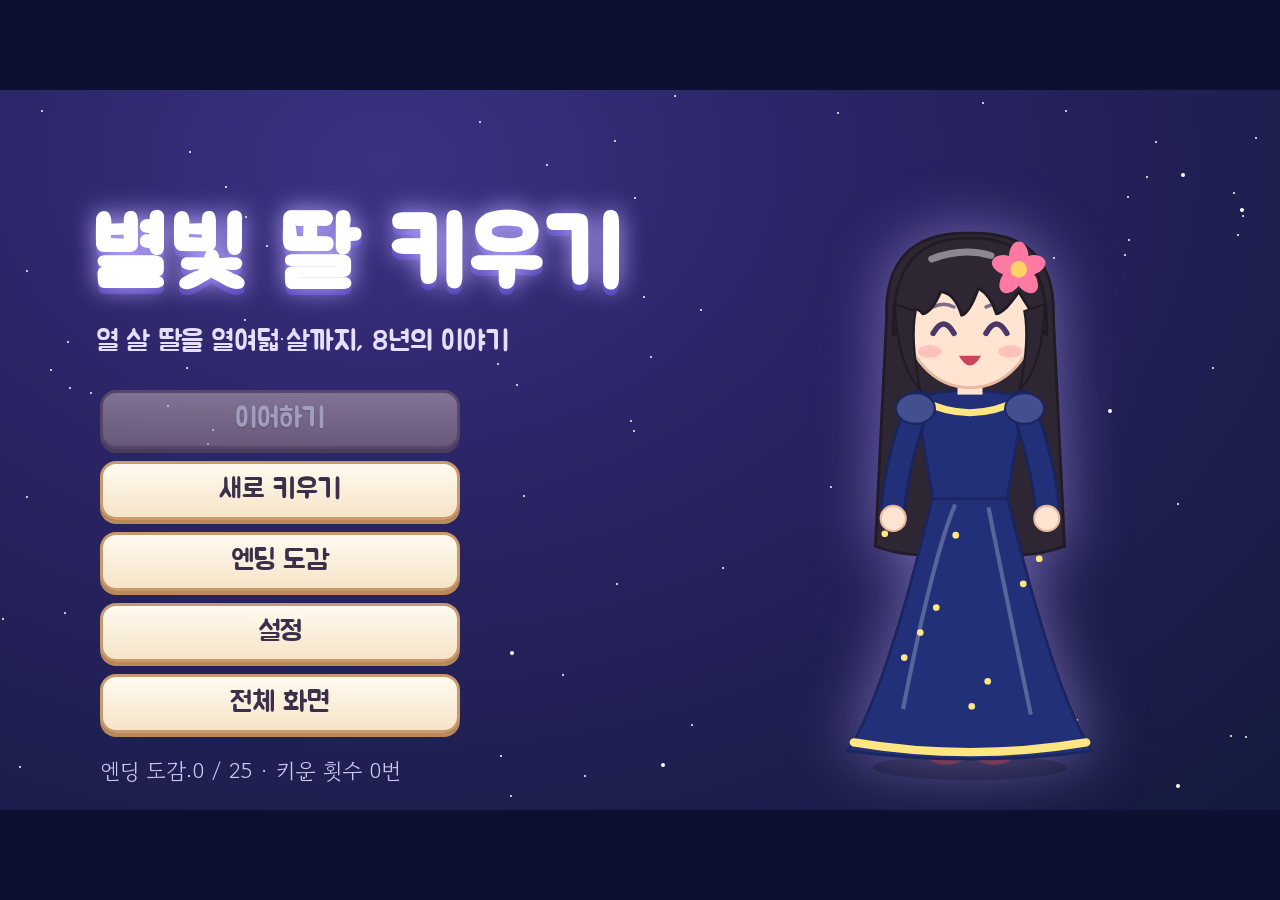
==== star-daughter/star-daughter.html @ 6d877fa3 "Add 별빛 딸 키우기 (daughter-raising sim) work-in-progress build Single-file HTML game assembled from star" ====
<!doctype html><html lang="ko"><head><meta charset="utf-8"><meta name="viewport" content="width=device-width, initial-scale=1">
<title>별빛 딸 키우기</title>
<link rel="preconnect" href="https://fonts.googleapis.com"><link rel="preconnect" href="https://fonts.gstatic.com" crossorigin>
<link href="https://fonts.googleapis.com/css2?family=Gowun+Dodum&family=Jua&display=swap" rel="stylesheet">
<style>
:root {
  --ink: #3b2f4a; --ink2: #6b5d7a; --paper: #fff9ef; --paper2: #f7ead6; --line: #e2cfb2;
  --accent: #e86a92; --accent2: #7a6cf0; --gold: #e0a92e; --good: #2f9e6e; --bad: #d4495b;
  --night1: #141a3d; --night2: #2b2466;
}
* { box-sizing: border-box; }
html, body { margin: 0; height: 100%; overflow: hidden; background: #0d1030; }
body { font-family: 'Gowun Dodum', 'Malgun Gothic', 'Apple SD Gothic Neo', sans-serif; color: var(--ink); user-select: none; -webkit-user-select: none; }
button { font-family: inherit; color: inherit; }
.jua { font-family: 'Jua', 'Gowun Dodum', 'Malgun Gothic', sans-serif; }

#stage { position: absolute; left: 50%; top: 50%; width: 1280px; height: 720px; transform-origin: 0 0; overflow: hidden;
  background: radial-gradient(ellipse at 30% 10%, #3a3384 0%, var(--night2) 35%, var(--night1) 100%); }
#stars { position: absolute; inset: 0; pointer-events: none; }
#stars i { position: absolute; width: 3px; height: 3px; border-radius: 50%; background: #fff; animation: twinkle 3s infinite ease-in-out; }
@keyframes twinkle { 0%,100% { opacity: .25 } 50% { opacity: 1 } }

.screen { position: absolute; inset: 0; display: none; }
.screen.on { display: block; }

.btn { border: 3px solid #c99a6b; background: linear-gradient(#fffaf0, #f6e4c8); border-radius: 16px; padding: 10px 22px; font-size: 24px; cursor: pointer;
  box-shadow: 0 4px 0 #b88a5a; transition: transform .08s, filter .1s; }
.btn:hover { filter: brightness(1.06); transform: translateY(-1px); }
.btn:active { transform: translateY(2px); box-shadow: 0 2px 0 #b88a5a; }
.btn.pri { background: linear-gradient(#ff9fbd, #e86a92); border-color: #c24a72; color: #fff; box-shadow: 0 4px 0 #a83a5f; text-shadow: 0 1px 2px rgba(0,0,0,.25); }
.btn.vio { background: linear-gradient(#a99cff, #7a6cf0); border-color: #5a4cc8; color: #fff; box-shadow: 0 4px 0 #4a3cb0; }
.btn:disabled, .btn.off { filter: grayscale(.8) opacity(.55); cursor: default; transform: none; }
.btn.small { font-size: 20px; padding: 6px 14px; border-radius: 12px; }

/* ---------- 타이틀 ---------- */
#title .logo { position: absolute; left: 90px; top: 110px; color: #fff; }
#title .logo h1 { margin: 0; font-size: 92px; letter-spacing: 4px; text-shadow: 0 0 24px #b9a8ff, 0 6px 0 #4a3cb0; }
#title .logo p { margin: 10px 0 0 6px; font-size: 28px; color: #e6defa; }
#title .menu { position: absolute; left: 100px; top: 300px; display: flex; flex-direction: column; gap: 12px; width: 360px; }
#title .menu .btn { font-size: 28px; padding: 9px 24px; }
#title .info { position: absolute; left: 100px; bottom: 24px; color: #cfc6f0; font-size: 22px; }
#title .pic { position: absolute; right: 90px; top: 50px; width: 440px; height: 640px; }
#title .pic svg { width: 100%; height: 100%; filter: drop-shadow(0 0 30px rgba(190,170,255,.5)); }

/* ---------- 새로 시작 ---------- */
#setup .panel { position: absolute; left: 70px; top: 50px; width: 720px; height: 620px; background: var(--paper); border: 4px solid var(--line); border-radius: 26px; padding: 30px 40px; }
#setup h2 { margin: 0 0 16px; font-size: 40px; }
#setup .lbl { font-size: 26px; margin: 18px 0 10px; }
#nameInput { font-family: inherit; font-size: 34px; padding: 10px 18px; width: 340px; border: 3px solid #c99a6b; border-radius: 14px; background: #fff; color: var(--ink); outline: none; }
#nameInput:focus { border-color: var(--accent); }
.chips { display: flex; flex-wrap: wrap; gap: 10px; }
.chip { font-size: 22px; padding: 6px 16px; border-radius: 999px; border: 2px solid #d8c09c; background: #fff; cursor: pointer; }
.chip:hover { background: #fff1e0; }
.swatch { width: 62px; height: 62px; border-radius: 50%; border: 4px solid #fff; box-shadow: 0 0 0 3px #d8c09c; cursor: pointer; }
.swatch.on { box-shadow: 0 0 0 5px var(--accent); }
#setup .preview { position: absolute; right: 80px; top: 60px; width: 380px; height: 560px; border-radius: 26px; overflow: hidden; border: 4px solid var(--line); background: #fdf1dc; }
#setup .preview > div { position: absolute; inset: 0; }
#setup .preview svg { width: 100%; height: 100%; }
#setup .bonus { font-size: 21px; color: var(--accent2); margin-top: 14px; min-height: 28px; }
#setup .go { position: absolute; left: 40px; bottom: 30px; display: flex; gap: 14px; }

/* ---------- 메인 ---------- */
#hud { position: absolute; left: 0; top: 0; right: 0; height: 66px; display: flex; align-items: center; gap: 16px; padding: 0 18px; color: #fff; }
#hud .date { font-size: 32px; text-shadow: 0 2px 0 rgba(0,0,0,.3); min-width: 330px; }
#hud .gold { font-size: 30px; background: rgba(255,255,255,.12); padding: 4px 18px; border-radius: 999px; min-width: 190px; text-align: center; }
#hud .sp { flex: 1; }
#hud .btn { font-size: 21px; padding: 6px 14px; }

.card { position: absolute; background: var(--paper); border: 4px solid var(--line); border-radius: 22px; }
#pcard { left: 14px; top: 76px; width: 384px; height: 630px; overflow: hidden; padding: 0; }
#pcard .room, #pcard .girl { position: absolute; left: 0; top: 0; width: 376px; height: 446px; }
#pcard .room svg, #pcard .girl svg { width: 100%; height: 100%; }
#pcard .girl { transition: transform .3s; }
#pcard .girl.bounce { animation: bounce .5s; }
@keyframes bounce { 0%,100% { transform: translateY(0) } 40% { transform: translateY(-14px) } }
#bubble { position: absolute; left: 14px; top: 12px; max-width: 250px; background: #fff; border: 3px solid #d8c09c; border-radius: 18px; padding: 8px 14px; font-size: 20px; line-height: 1.35; box-shadow: 0 3px 0 rgba(0,0,0,.08); }
#bubble:empty { display: none; }
#pinfo { position: absolute; left: 0; right: 0; top: 446px; bottom: 0; padding: 8px 18px; background: var(--paper); border-top: 3px solid var(--line); }
#pinfo .nm { font-size: 30px; }
#pinfo .ttl { font-size: 18px; color: var(--accent2); margin-left: 8px; }
.meter { display: flex; align-items: center; gap: 10px; margin-top: 8px; font-size: 21px; }
.meter b { width: 82px; font-weight: normal; }
.meter .bar { flex: 1; height: 20px; background: #eadcc6; border-radius: 10px; overflow: hidden; }
.meter .bar i { display: block; height: 100%; border-radius: 10px; transition: width .5s; }
.meter span { width: 48px; text-align: right; }

#stats { left: 410px; top: 76px; width: 370px; height: 470px; padding: 12px 16px; }
.srow { display: flex; align-items: center; height: 43px; gap: 8px; font-size: 22px; border-radius: 10px; padding: 0 4px; transition: background .3s; }
.srow b { width: 50px; font-weight: normal; }
.srow .arrow { width: 26px; text-align: center; font-size: 18px; }
.srow .bar { flex: 1; height: 18px; background: #eadcc6; border-radius: 9px; overflow: hidden; }
.srow .bar i { display: block; height: 100%; border-radius: 9px; transition: width .6s; }
.srow span { width: 46px; text-align: right; font-variant-numeric: tabular-nums; }
.srow.flash { background: #fff1b8; }
.up { color: var(--good); } .down { color: var(--bad); }

#acts { left: 792px; top: 76px; width: 476px; height: 470px; padding: 8px; display: grid; grid-template-columns: repeat(2, minmax(0, 1fr)); grid-auto-rows: 61px; gap: 4px 6px; }
.act { position: relative; display: flex; align-items: center; gap: 8px; border-radius: 14px; border: 3px solid transparent; padding: 2px 10px; cursor: pointer; text-align: left; font-size: 22px; }
.act.lesson { background: #eef0ff; border-color: #c9cdf5; }
.act.job { background: #eaf7ee; border-color: #b9e0c5; }
.act.rest, .act.travel { background: #fff0f3; border-color: #f2c4d0; }
.act:hover { filter: brightness(1.04); border-color: var(--accent); }
.act .ic { font-size: 30px; width: 38px; text-align: center; line-height: 1; display: flex; flex-direction: column; align-items: center; }
.act .tx { flex: 1; line-height: 1.15; min-width: 0; }
.act .r1 { display: flex; justify-content: space-between; align-items: baseline; white-space: nowrap; font-size: 21px; }
.act .tx small { display: block; font-size: 16px; color: var(--ink2); white-space: nowrap; overflow: hidden; }
.act .lv { font-size: 10px; color: #c99a2e; letter-spacing: -1px; margin-top: 3px; }
.act .money { font-size: 17px; }
.act.dis { filter: grayscale(.9) opacity(.5); cursor: default; }

#sched { left: 410px; top: 556px; width: 858px; height: 150px; padding: 8px 10px; display: flex; gap: 10px; align-items: stretch; }
.slot { width: 160px; border: 3px dashed #d8c09c; border-radius: 16px; display: flex; flex-direction: column; align-items: center; justify-content: center; cursor: pointer; background: #fffdf8; position: relative; }
.slot .when { position: absolute; top: 4px; left: 10px; font-size: 18px; color: var(--ink2); }
.slot .ic { font-size: 42px; margin-top: 12px; }
.slot .nm { font-size: 22px; }
.slot.filled { border-style: solid; border-color: var(--accent); background: #fff3f7; }
.slot.empty .nm { color: #b8a58a; font-size: 19px; }
.slot.next { box-shadow: 0 0 0 3px #ffd2e0 inset; }
#sched .side { flex: 1; display: flex; flex-direction: column; gap: 6px; justify-content: center; }
#sched .side .sum { font-size: 19px; color: var(--ink2); text-align: center; }
#repeatBtn { font-size: 18px; padding: 3px 10px; box-shadow: 0 3px 0 #b88a5a; }
#startBtn { font-size: 27px; padding: 7px 10px; }

/* 진행 화면 */
#run { position: absolute; left: 410px; top: 76px; width: 858px; height: 630px; display: none; background: var(--paper); border: 4px solid var(--line); border-radius: 22px; overflow: hidden; }
#run.on { display: block; }
#run .head { height: 70px; display: flex; align-items: center; gap: 14px; padding: 0 22px; font-size: 30px; background: var(--paper2); border-bottom: 3px solid var(--line); }
#run .head .steps { margin-left: auto; display: flex; gap: 8px; }
#run .head .steps i { width: 22px; height: 22px; border-radius: 50%; background: #e2d2b8; display: block; }
#run .head .steps i.on { background: var(--accent); }
#run .head .steps i.done { background: var(--good); }
#run .scene { position: absolute; left: 0; right: 0; top: 70px; height: 300px; display: flex; align-items: center; justify-content: center; }
#run .big { font-size: 150px; animation: work 0.9s infinite ease-in-out; }
@keyframes work { 0%,100% { transform: rotate(-8deg) translateY(0) } 50% { transform: rotate(8deg) translateY(-12px) } }
#run .days { position: absolute; left: 0; right: 0; top: 370px; display: flex; justify-content: center; gap: 10px; }
#run .days i { width: 30px; height: 30px; border-radius: 8px; background: #eadcc6; display: block; transition: background .15s, transform .15s; }
#run .days i.on { background: #f5b13d; transform: scale(1.1); }
#run .line { position: absolute; left: 0; right: 0; top: 418px; text-align: center; font-size: 28px; min-height: 40px; }
#run .result { position: absolute; left: 0; right: 0; top: 466px; text-align: center; }
#run .result .kind { font-size: 44px; display: inline-block; }
#run .result .kind.great { color: #e0702e; animation: pop .4s; }
#run .result .kind.ok { color: var(--good); animation: pop .4s; }
#run .result .kind.fail { color: var(--bad); animation: pop .4s; }
#run .result .kind.sick { color: #7a6cf0; animation: pop .4s; }
@keyframes pop { 0% { transform: scale(.4) } 70% { transform: scale(1.15) } 100% { transform: scale(1) } }
.chgs { display: flex; flex-wrap: wrap; justify-content: center; gap: 8px; margin-top: 8px; }
.chg { font-size: 22px; padding: 3px 12px; border-radius: 999px; background: #fff; border: 2px solid #e2d2b8; }
.chg.up { border-color: #9fd8b9; } .chg.down { border-color: #f0b0b8; }
#run .skip { position: absolute; right: 16px; bottom: 10px; font-size: 17px; color: var(--ink2); }
#run .summary { position: absolute; inset: 70px 0 0 0; background: var(--paper); display: none; flex-direction: column; align-items: center; justify-content: center; gap: 12px; font-size: 28px; }
#run .summary.on { display: flex; }

/* ---------- 모달 ---------- */
#modalWrap { position: absolute; inset: 0; background: rgba(10,8,30,.55); display: none; align-items: center; justify-content: center; z-index: 50; }
#modalWrap.on { display: flex; }
.modal { background: var(--paper); border: 5px solid var(--line); border-radius: 26px; padding: 22px 34px; min-width: 560px; max-width: 1180px; max-height: 690px; box-shadow: 0 16px 50px rgba(0,0,0,.45); position: relative; animation: mIn .22s; }
@keyframes mIn { from { transform: scale(.9); opacity: 0 } to { transform: scale(1); opacity: 1 } }
.modal h3 { margin: 0 0 12px; font-size: 36px; display: flex; align-items: center; gap: 12px; }
.modal h3 .ic { font-size: 50px; }
.modal p { font-size: 26px; line-height: 1.5; margin: 8px 0; }
.modal .btns { display: flex; flex-wrap: wrap; gap: 12px; margin-top: 18px; justify-content: center; }
.modal .btns .btn { min-width: 170px; }
.modal .x { position: absolute; right: 16px; top: 12px; }

/* 생일 선물 */
.gifts { display: grid; grid-template-columns: repeat(4, 1fr); gap: 14px; margin-top: 12px; }
.gift { border: 3px solid #e2d2b8; border-radius: 18px; background: #fff; padding: 12px; text-align: center; cursor: pointer; font-size: 22px; }
.gift:hover { border-color: var(--accent); background: #fff3f7; }
.gift .ic { font-size: 56px; display: block; }
.gift small { display: block; color: var(--ink2); font-size: 18px; margin-top: 4px; }

/* 옷가게 */
.shop { display: grid; grid-template-columns: repeat(4, 220px); gap: 12px; }
.ocard { border: 3px solid #e2d2b8; border-radius: 18px; background: #fff; cursor: pointer; position: relative; overflow: hidden; height: 232px; }
.ocard:hover { border-color: #f0a0bc; }
.ocard.sel { border-color: var(--accent); box-shadow: 0 0 0 3px #ffd2e0; }
.ocard .pv { height: 152px; background: #fdf1dc; }
.ocard .pv svg { width: 100%; height: 100%; }
.ocard .nm { font-size: 21px; text-align: center; margin-top: 4px; }
.ocard .pr { font-size: 19px; text-align: center; color: var(--gold); }
.ocard .tag { position: absolute; left: 8px; top: 8px; font-size: 16px; background: var(--good); color: #fff; padding: 2px 10px; border-radius: 999px; }
.ocard .tag.wear { background: var(--accent); }
.shopinfo { display: flex; align-items: center; gap: 16px; margin-top: 14px; font-size: 23px; min-height: 60px; }
.shopinfo .d { flex: 1; }

/* 도감 */
.codex { display: grid; grid-template-columns: repeat(5, 208px); gap: 8px; }
.ecard { border: 3px solid #e2d2b8; border-radius: 14px; background: #fff; padding: 6px 10px; height: 82px; display: flex; align-items: center; gap: 8px; cursor: default; position: relative; }
.ecard .ic { font-size: 34px; }
.ecard .nm { font-size: 20px; line-height: 1.15; }
.ecard.lock { background: #f1ebe2; }
.ecard.lock .ic { filter: grayscale(1) opacity(.45); }
.ecard.got { border-color: #f0a0bc; background: #fff6f9; }
.ecard .pg { position: absolute; left: 10px; right: 10px; bottom: 5px; height: 6px; background: #eadcc6; border-radius: 3px; overflow: hidden; }
.ecard .pg i { display: block; height: 100%; background: var(--accent2); }
.ecard:hover { border-color: var(--accent2); }
.cinfo { margin-top: 12px; font-size: 22px; min-height: 66px; background: #fff; border-radius: 14px; padding: 10px 16px; border: 2px dashed #e2d2b8; }

/* 설정 */
.setrow { display: flex; align-items: center; gap: 12px; font-size: 25px; margin: 12px 0; }
.setrow b { width: 150px; font-weight: normal; }
.seg { display: flex; gap: 6px; }
.seg .btn { font-size: 21px; padding: 6px 16px; }
.seg .btn.on { background: linear-gradient(#ff9fbd, #e86a92); color: #fff; border-color: #c24a72; }

/* 축제 */
.fest { display: grid; grid-template-columns: repeat(4, 240px); gap: 14px; margin-top: 8px; }
.fcard { border: 3px solid #e2d2b8; border-radius: 18px; background: #fff; padding: 14px; text-align: center; cursor: pointer; }
.fcard:hover { border-color: var(--accent); background: #fff3f7; }
.fcard .ic { font-size: 60px; }
.fcard .nm { font-size: 26px; }
.fcard small { display: block; font-size: 18px; color: var(--ink2); }
.fcard .chance { font-size: 21px; margin-top: 6px; }
.match { width: 900px; }
.vs { display: flex; align-items: center; gap: 18px; margin: 18px 0; font-size: 26px; }
.vs .who { width: 250px; }
.vs .bar { flex: 1; height: 34px; background: #eadcc6; border-radius: 17px; overflow: hidden; }
.vs .bar i { display: block; height: 100%; width: 0; border-radius: 17px; transition: width 1.4s ease-out; }
.vs .sc { width: 70px; text-align: right; font-variant-numeric: tabular-nums; }
.rlabel { font-size: 32px; text-align: center; }
.rres { font-size: 40px; text-align: center; min-height: 54px; }

/* 엔딩 */
#ending { z-index: 40; }
#ending .bgc { position: absolute; inset: 0; transition: background 1s; }
#ending .pic { position: absolute; left: 70px; top: 40px; width: 430px; height: 640px; opacity: 0; transition: opacity 1.2s; }
#ending .pic svg { width: 100%; height: 100%; filter: drop-shadow(0 0 28px rgba(255,240,200,.45)); }
#ending .txt { position: absolute; left: 540px; top: 60px; width: 680px; color: #fff; opacity: 0; transition: opacity 1.2s; }
#ending .txt .no { font-size: 24px; color: #ffe2a8; }
#ending .txt h2 { margin: 6px 0 18px; font-size: 64px; text-shadow: 0 4px 0 rgba(0,0,0,.25); }
#ending .txt p { font-size: 27px; line-height: 1.6; }
#ending .txt .new { display: inline-block; background: #ffcf4a; color: #5a3a00; font-size: 22px; padding: 2px 14px; border-radius: 999px; margin-left: 12px; vertical-align: middle; }
#ending .final { display: grid; grid-template-columns: repeat(5, 1fr); gap: 6px 14px; font-size: 20px; margin-top: 14px; background: rgba(255,255,255,.12); padding: 12px 16px; border-radius: 16px; }
#ending .btn:not(.pri) { color: var(--ink); }
#ending .btns { display: flex; gap: 12px; margin-top: 22px; flex-wrap: wrap; }
#ending .intro { position: absolute; inset: 0; display: flex; align-items: center; justify-content: center; color: #fff; font-size: 40px; text-align: center; line-height: 1.7; transition: opacity 1s; }

#toast { position: absolute; left: 50%; top: 84px; transform: translateX(-50%); background: rgba(40,30,70,.92); color: #fff; font-size: 24px; padding: 10px 26px; border-radius: 999px; z-index: 80; opacity: 0; transition: opacity .3s; pointer-events: none; }
#toast.on { opacity: 1; }
</style></head><body>
<div id="stage">
  <div id="stars"></div>

  <!-- 타이틀 -->
  <section id="title" class="screen">
    <div class="logo jua"><h1>별빛 딸 키우기</h1><p>열 살 딸을 열여덟 살까지, 8년의 이야기</p></div>
    <div class="menu">
      <button class="btn pri jua" id="tContinue">이어하기</button>
      <button class="btn jua" id="tNew">새로 키우기</button>
      <button class="btn jua" id="tCodex">엔딩 도감</button>
      <button class="btn jua" id="tSettings">설정</button>
      <button class="btn jua" id="tFull">전체 화면</button>
    </div>
    <div class="info" id="tInfo"></div>
    <div class="pic" id="tPic"></div>
  </section>

  <!-- 새로 시작 -->
  <section id="setup" class="screen">
    <div class="panel">
      <h2 class="jua">딸을 맞이하자</h2>
      <div class="lbl">이름 (키보드로 입력하거나 아래에서 골라 줘)</div>
      <input id="nameInput" maxlength="6" autocomplete="off" spellcheck="false">
      <div class="chips" id="nameChips" style="margin-top:12px"></div>
      <div class="lbl">머리 색</div>
      <div class="chips" id="hairChips"></div>
      <div class="bonus" id="ngBonus"></div>
      <div class="go">
        <button class="btn pri jua" id="setupGo" style="font-size:30px">키우기 시작!</button>
        <button class="btn jua" id="setupBack">돌아가기</button>
      </div>
    </div>
    <div class="preview"><div id="setupRoom"></div><div id="setupGirl"></div></div>
  </section>

  <!-- 메인 -->
  <section id="main" class="screen">
    <div id="hud">
      <div class="date jua" id="hDate"></div>
      <div class="gold jua" id="hGold"></div>
      <div class="sp"></div>
      <button class="btn jua" id="hShop">👗 옷가게</button>
      <button class="btn jua" id="hCodex">📖 도감</button>
      <button class="btn jua" id="hSet">⚙️ 설정</button>
      <button class="btn jua" id="hFull">⛶</button>
    </div>
    <div class="card" id="pcard">
      <div class="room" id="pRoom"></div>
      <div class="girl" id="pGirl"></div>
      <div id="bubble"></div>
      <div id="pinfo">
        <div><span class="nm jua" id="pName"></span><span class="ttl" id="pTitle"></span></div>
        <div class="meter"><b>스트레스</b><div class="bar"><i id="mStress"></i></div><span id="vStress"></span></div>
        <div class="meter"><b>평판</b><div class="bar"><i id="mFame" style="background:#e0a92e"></i></div><span id="vFame"></span></div>
        <div class="meter" style="font-size:18px;color:#6b5d7a" id="pMisc"></div>
      </div>
    </div>
    <div class="card" id="stats"></div>
    <div class="card" id="acts"></div>
    <div class="card" id="sched">
      <div class="slot" data-slot="0"></div>
      <div class="slot" data-slot="1"></div>
      <div class="slot" data-slot="2"></div>
      <div class="side">
        <div class="sum" id="schedSum"></div>
        <button class="btn small jua" id="repeatBtn">↺ 지난달과 같이</button>
        <button class="btn pri jua" id="startBtn">이번 달 시작 ▶</button>
      </div>
    </div>
    <div id="run">
      <div class="head jua"><span id="rTitle"></span><div class="steps" id="rSteps"><i></i><i></i><i></i></div></div>
      <div class="scene"><div class="big" id="rIcon"></div></div>
      <div class="days" id="rDays"></div>
      <div class="line" id="rLine"></div>
      <div class="result" id="rResult"></div>
      <div class="summary" id="rSummary"></div>
      <div class="skip">클릭하면 빨리 넘어가</div>
    </div>
  </section>

  <!-- 엔딩 -->
  <section id="ending" class="screen">
    <div class="bgc" id="eBg"></div>
    <div class="intro jua" id="eIntro"></div>
    <div class="pic" id="ePic"></div>
    <div class="txt" id="eTxt"></div>
  </section>

  <div id="modalWrap"><div class="modal" id="modal"></div></div>
  <div id="toast"></div>
</div>
<script>
// ===== 게임 데이터 =====
const STATS = [
  { k: 'hp',   n: '체력', col: '#ef6f6c' },
  { k: 'str',  n: '근력', col: '#f29e4c' },
  { k: 'int',  n: '지능', col: '#4fa3e0' },
  { k: 'ele',  n: '기품', col: '#9b7fe6' },
  { k: 'cha',  n: '매력', col: '#f07fb4' },
  { k: 'sen',  n: '감성', col: '#3fb8a5' },
  { k: 'mag',  n: '마력', col: '#6f63e8' },
  { k: 'mor',  n: '도덕', col: '#d9b23a' },
  { k: 'cook', n: '요리', col: '#e3814f' },
  { k: 'swd',  n: '검술', col: '#7d93ab' },
];
const STAT_NAME = Object.fromEntries(STATS.map(s => [s.k, s.n]));
const STAT_MAX = 999;

// type: lesson(수업) / job(아르바이트) / rest / travel
const ACTS = [
  { id: 'sword', type: 'lesson', name: '검술', icon: '⚔️', cost: 40, gain: { swd: 6, str: 3, hp: 2, ele: -2 }, stress: 8,
    lines: ['목검을 힘차게 휘둘렀어!', '사범님께 자세를 칭찬받았어.', '땀을 뻘뻘 흘리며 기합을 넣었어.', '대련에서 한 방 먹었어...'] },
  { id: 'study', type: 'lesson', name: '학문', icon: '📚', cost: 40, gain: { int: 6, mor: 1, hp: -1 }, stress: 7,
    lines: ['어려운 수학 문제를 풀었어!', '역사책을 끝까지 읽었어.', '선생님 질문에 척척 대답했어.', '꾸벅꾸벅 졸았어...'] },
  { id: 'manner', type: 'lesson', name: '예절', icon: '🫖', cost: 50, gain: { ele: 6, mor: 2, cha: 1, str: -1 }, stress: 6,
    lines: ['찻잔을 우아하게 들었어.', '인사하는 법을 배웠어.', '책을 머리에 얹고 걸었어.', '드레스 자락을 밟았어...'] },
  { id: 'music', type: 'lesson', name: '음악', icon: '🎻', cost: 50, gain: { sen: 5, cha: 3, ele: 1 }, stress: 5,
    lines: ['바이올린 소리가 맑아졌어.', '새 노래를 배웠어!', '선생님이 박수를 쳐 줬어.', '음이 자꾸 삑사리가 났어...'] },
  { id: 'magic', type: 'lesson', name: '마법', icon: '🔮', cost: 60, gain: { mag: 6, int: 2, mor: -1 }, stress: 8,
    lines: ['손끝에 작은 불빛이 켜졌어!', '마법진을 정확하게 그렸어.', '빗자루가 살짝 떠올랐어.', '물약이 펑 하고 터졌어...'] },
  { id: 'art', type: 'lesson', name: '미술', icon: '🎨', cost: 45, gain: { sen: 6, int: 1, ele: 1, str: -1 }, stress: 5,
    lines: ['노을을 그렸어. 예쁘다!', '선생님 초상화를 그렸어.', '물감이 옷에 묻었어.', '붓질이 한결 부드러워졌어.'] },

  { id: 'bakery', type: 'job', name: '빵집', icon: '🥐', pay: 30, key: 'cook', gain: { cook: 5, hp: 1, cha: 1 }, stress: 6,
    lines: ['갓 구운 빵 냄새가 가득해.', '반죽을 쭉쭉 늘렸어.', '손님이 맛있다고 했어!', '빵을 살짝 태웠어...'] },
  { id: 'farm', type: 'job', name: '농장', icon: '🌾', pay: 35, key: 'hp', gain: { hp: 5, str: 3, ele: -2, sen: 1 }, stress: 7,
    lines: ['소젖을 짰어!', '감자를 한가득 캤어.', '닭을 쫓아다녔어.', '흙투성이가 됐어...'] },
  { id: 'church', type: 'job', name: '성당', icon: '⛪', pay: 20, key: 'mor', gain: { mor: 5, mag: 1, sen: 1, cha: -1 }, stress: 4, fame: 1,
    lines: ['성당 바닥을 반짝반짝 닦았어.', '아이들에게 동화를 읽어 줬어.', '기도문을 외웠어.', '촛대를 떨어뜨렸어...'] },
  { id: 'tavern', type: 'job', name: '주점 심부름', icon: '🍺', pay: 55, key: 'cha', gain: { cha: 4, cook: 2, mor: -4, ele: -2 }, stress: 8, fame: -1,
    lines: ['손님들이 팁을 줬어!', '쟁반을 높이 들고 날랐어.', '시끄러운 노랫소리가 가득해.', '술 취한 손님에게 혼났어...'] },
  { id: 'hunter', type: 'job', name: '사냥꾼 조수', icon: '🏹', pay: 60, key: 'str', gain: { swd: 2, str: 3, hp: 3, sen: -2 }, stress: 9, minAge: 13,
    lines: ['덫을 능숙하게 놓았어.', '활로 과녁을 맞혔어!', '숲속 발자국을 찾았어.', '멧돼지에게 쫓겼어...'] },
  { id: 'scribe', type: 'job', name: '왕궁 서기', icon: '📜', pay: 80, key: 'int', gain: { int: 3, ele: 2, hp: -1 }, stress: 8, minAge: 14, req: { int: 150 },
    lines: ['깔끔한 글씨로 문서를 옮겼어.', '대신님께 칭찬받았어!', '두꺼운 장부를 정리했어.', '잉크를 쏟았어...'] },

  { id: 'rest', type: 'rest', name: '휴식', icon: '🛏️', cost: 0, gain: { hp: 2 }, stress: -30,
    lines: ['푹 자고 일어났어.', '마당에서 낮잠을 잤어.', '좋아하는 책을 뒹굴뒹굴 읽었어.', '고양이랑 놀았어.'] },
  { id: 'travel', type: 'travel', name: '여행', icon: '🧳', cost: 120, gain: { sen: 4, cha: 2, hp: 1 }, stress: -45,
    lines: ['바다를 처음 봤어!', '높은 산 꼭대기에 올랐어.', '왕도의 큰 시장을 구경했어.', '별이 쏟아지는 호숫가에서 잤어.'] },
];
const ACT = Object.fromEntries(ACTS.map(a => [a.id, a]));
const LESSON_LV = [0, 8, 20, 36, 56];   // 수업 누적 횟수 → 단계(1~5)

const OUTFITS = [
  { id: 'basic', name: '무명 원피스', price: 0,    col: '#8fb3d9', acc: '#ffffff', style: 'dress', desc: '처음 입던 편한 옷.' },
  { id: 'sky',   name: '하늘색 드레스', price: 300,  col: '#79c3ee', acc: '#ffffff', style: 'dress', bonus: { cha: 1 }, desc: '매달 매력 +1' },
  { id: 'apron', name: '앞치마 차림', price: 220,  col: '#e79a9a', acc: '#ffffff', style: 'apron', act: { bakery: 1.2 }, contest: { cook: 20 }, desc: '빵집 효과 +20%, 요리 대회 +20' },
  { id: 'train', name: '수련복',     price: 260,  col: '#c9a36b', acc: '#6b4f2e', style: 'train', act: { sword: 1.2, hunter: 1.2 }, contest: { martial: 20 }, desc: '검술·사냥 효과 +20%, 무술 대회 +20' },
  { id: 'choir', name: '성가대복',   price: 260,  col: '#f4f1e8', acc: '#4a6fb5', style: 'robe', act: { church: 1.2 }, bonus: { mor: 1 }, desc: '성당 효과 +20%, 매달 도덕 +1' },
  { id: 'robe',  name: '마법사 로브', price: 420,  col: '#4b3a8c', acc: '#e8c547', style: 'robe', act: { magic: 1.2 }, contest: { magic: 20 }, desc: '마법 효과 +20%, 마법 대회 +20' },
  { id: 'silk',  name: '실크 드레스', price: 900,  col: '#d65a8a', acc: '#ffd6e6', style: 'gown', bonus: { ele: 1 }, contest: { beauty: 40 }, desc: '매달 기품 +1, 미인 대회 +40' },
  { id: 'star',  name: '별빛 드레스', price: 2400, col: '#22307a', acc: '#ffe680', style: 'gown', bonus: { cha: 2, ele: 1 }, contest: { beauty: 100 }, desc: '매달 매력 +2·기품 +1, 미인 대회 +100' },
  // 엔딩 그림 전용
  { id: 'armor', hidden: true, col: '#9fb2c8', acc: '#e8c547', style: 'armor' },
  { id: 'royal', hidden: true, col: '#f3f0ff', acc: '#e8c547', style: 'gown' },
  { id: 'witch', hidden: true, col: '#2d2340', acc: '#8f5cd6', style: 'robe' },
  { id: 'nun',   hidden: true, col: '#30324a', acc: '#ffffff', style: 'robe' },
  { id: 'wed',   hidden: true, col: '#ffffff', acc: '#f7d4e2', style: 'gown' },
];
const OUTFIT = Object.fromEntries(OUTFITS.map(o => [o.id, o]));

const HAIRS = [
  { id: 'brown', n: '갈색', col: '#7a4a2a' },
  { id: 'gold',  n: '금발', col: '#e3b955' },
  { id: 'black', n: '흑발', col: '#2e2633' },
  { id: 'pink',  n: '분홍', col: '#e58bb0' },
  { id: 'silver', n: '은발', col: '#c4cbe0' },
  { id: 'red',   n: '붉은색', col: '#b5452f' },
];
const NAME_SUGGEST = ['별이', '하늘', '아리아', '루나', '소피', '다온', '세라', '미리'];

const CONTESTS = [
  { id: 'martial', name: '무술 대회', icon: '⚔️', stat: '검술·근력·체력',
    power: s => s.swd * 1.0 + s.str * 0.5 + s.hp * 0.3,
    rivals: ['대장장이 아들 토마', '용병 딸 카렌', '기사 견습 루카스', '떠돌이 검사 진', '근위대 신참 엘사', '곰 사냥꾼 보리스', '은빛 기사 레온', '쌍검의 미라'] },
  { id: 'beauty', name: '미인 대회', icon: '👑', stat: '매력·기품·옷',
    power: s => s.cha * 0.8 + s.ele * 0.7 + s.sen * 0.2,
    rivals: ['꽃집 딸 로제', '백작 영애 비앙카', '항구의 인기인 마리', '무희 샤샤', '시장 딸 엘레나', '이웃 마을 미녀 클라라', '귀족 영애 이사벨', '은방울 소녀 리리'] },
  { id: 'cook', name: '요리 대회', icon: '🍰', stat: '요리·감성·지능',
    power: s => s.cook * 1.1 + s.sen * 0.3 + s.int * 0.2,
    rivals: ['식당집 아들 피에르', '빵집 할머니 마사', '여관 주인 그레타', '떠돌이 요리사 장', '수도원 수사 베네', '귀족댁 요리사 앙리', '케이크 장인 모모', '시장 국밥집 덕배'] },
  { id: 'magic', name: '마법 대회', icon: '✨', stat: '마력·지능·감성',
    power: s => s.mag * 1.1 + s.int * 0.4 + s.sen * 0.2,
    rivals: ['견습 마법사 테오', '숲의 소녀 니나', '마법탑 학생 오스카', '점성술사 셀린', '불꽃술사 레드', '얼음 마녀 유키', '마법탑 수석 아델', '대마법사의 제자 노아'] },
];
const CONTEST = Object.fromEntries(CONTESTS.map(c => [c.id, c]));

const BDAY_GIFTS = [
  { id: 'book',  n: '두꺼운 책',  icon: '📕', fx: { int: 10 } },
  { id: 'doll',  n: '곰 인형',   icon: '🧸', fx: { sen: 8, stress: -10 } },
  { id: 'ribbon', n: '레이스 리본', icon: '🎀', fx: { cha: 10 } },
  { id: 'wsword', n: '목검',      icon: '🗡️', fx: { swd: 8, str: 4 } },
  { id: 'wand',  n: '별 지팡이', icon: '🪄', fx: { mag: 10 } },
  { id: 'teaset', n: '찻잔 세트', icon: '☕', fx: { ele: 10 } },
  { id: 'pan',   n: '작은 프라이팬', icon: '🍳', fx: { cook: 10 } },
  { id: 'gold',  n: '용돈',      icon: '🪙', fx: { gold: 150 } },
];

// 엔딩: 위에서부터 먼저 맞는 것 하나
const ENDINGS = [
  { id: 'hero', name: '전설의 용사', icon: '🗡️', outfit: 'armor', acc: 'sword', bg: '#3b2f6b',
    hint: '검술·마력·체력이 모두 아주 높고, 여행을 많이 다녀야 해.',
    req: { st: { swd: 450, mag: 300, hp: 400 }, cnt: { travel: 8 } },
    text: '{n}{은} 왕국을 위협하던 검은 용을 쓰러뜨렸어. 사람들은 {n}{을} 전설의 용사라고 불렀고, 그 이름은 노래가 되어 대대로 전해졌어.' },
  { id: 'queen', name: '왕비', icon: '👑', outfit: 'royal', acc: 'crown', bg: '#6b2f55',
    hint: '기품·매력이 아주 높고 미인 대회 우승 2회 이상. 무도회에서 왕자님을 만나야 해.',
    req: { st: { ele: 400, cha: 380 }, wins: { beauty: 2 }, flags: { prince: 1 } },
    text: '무도회에서 만난 왕자님이 {n}에게 청혼했어. 성대한 결혼식 날, 온 왕국이 별빛처럼 반짝였어. {n}{은} 백성을 사랑하는 왕비가 되었어.' },
  { id: 'saint', name: '대성당의 성녀', icon: '🕊️', outfit: 'choir', acc: 'halo', bg: '#2f5a6b',
    hint: '도덕이 아주 높고 마력도 높아야 해. 성당 일을 많이(20번 이상).',
    req: { st: { mor: 430, mag: 250 }, cnt: { church: 20 } },
    text: '{n}의 손이 닿으면 아픈 사람이 낫는다는 소문이 퍼졌어. 대성당은 {n}{을} 성녀로 맞이했고, 많은 이들이 그 미소에 위로받았어.' },
  { id: 'knightcap', name: '기사단장', icon: '🛡️', outfit: 'armor', acc: 'sword', bg: '#2f3f6b',
    hint: '검술·근력이 아주 높고 무술 대회 우승 3회 이상.',
    req: { st: { swd: 420, str: 320, mor: 120 }, wins: { martial: 3 } },
    text: '무술 대회를 휩쓴 {n}{은} 왕국 최초의 여성 기사단장이 되었어. 은빛 갑옷을 입은 {n}{이} 지나가면 기사들이 모두 경례했어.' },
  { id: 'archmage', name: '궁정 마법사', icon: '🔮', outfit: 'robe', acc: 'hat', bg: '#3b2f7a',
    hint: '마력·지능이 아주 높고 마법 대회 우승 2회 이상.',
    req: { st: { mag: 420, int: 320 }, wins: { magic: 2 } },
    text: '{n}{은} 마법탑의 시험을 단숨에 통과하고 궁정 마법사가 되었어. 밤하늘에 쏘아 올린 {n}의 별빛 마법은 축제의 자랑이 되었지.' },
  { id: 'chef', name: '왕궁 요리장', icon: '🍽️', outfit: 'apron', acc: 'chefhat', bg: '#7a4a2f',
    hint: '요리가 아주 높고 요리 대회 우승 2회 이상.',
    req: { st: { cook: 400 }, wins: { cook: 2 } },
    text: '{n}의 요리를 맛본 임금님이 감탄했어. {n}{은} 왕궁 주방을 맡게 되었고, 매일 성 안 가득 맛있는 냄새가 퍼졌어.' },
  { id: 'merchant', name: '대상인', icon: '💰', outfit: 'silk', acc: 'coin', bg: '#6b5a2f',
    hint: '돈을 8000G 넘게 모으고 지능도 꽤 높아야 해.',
    req: { gold: 8000, st: { int: 220 } },
    text: '알뜰하게 모은 돈으로 {n}{은} 작은 가게를 열었어. 가게는 금세 커져서 바다 건너까지 배를 띄우는 큰 상회가 되었어.' },
  { id: 'scholar', name: '왕립 학자', icon: '🎓', outfit: 'robe', acc: 'glasses', bg: '#2f4a6b',
    hint: '지능이 아주 높아야 해. 기품도 조금.',
    req: { st: { int: 450, ele: 180 } },
    text: '{n}{은} 왕립 학술원에 최연소로 들어갔어. 별의 움직임을 밝힌 {n}의 논문은 온 대륙의 학자들을 놀라게 했어.' },
  { id: 'painter', name: '화가', icon: '🖼️', outfit: 'sky', acc: 'beret', bg: '#2f6b5a',
    hint: '감성이 아주 높고 미술 수업을 많이(30번 이상).',
    req: { st: { sen: 400 }, cnt: { art: 30 } },
    text: '{n}의 그림이 왕도 미술관에 걸렸어. 별빛을 담은 듯한 색채에 사람들이 줄을 서서 그림을 보러 왔어.' },
  { id: 'musician', name: '궁정 악사', icon: '🎻', outfit: 'silk', acc: 'violin', bg: '#5a2f6b',
    hint: '감성·매력이 높고 음악 수업을 많이(30번 이상).',
    req: { st: { sen: 380, cha: 250 }, cnt: { music: 30 } },
    text: '{n}의 바이올린 연주에 왕궁 연회장이 고요해졌어. {n}{은} 궁정 악사가 되어 매일 밤 아름다운 음악을 들려줬어.' },
  { id: 'witch', name: '숲의 마녀', icon: '🧙‍♀️', outfit: 'witch', acc: 'witchhat', bg: '#2a2340',
    hint: '마력은 높은데 도덕이 낮으면…',
    req: { st: { mag: 320 }, max: { mor: 150 } },
    text: '{n}{은} 깊은 숲속 오두막에서 혼자 마법을 연구하며 살게 되었어. 사람들은 무서워했지만, 길 잃은 아이에게는 늘 따뜻한 수프를 내주었대.' },
  { id: 'thief', name: '의적 두목', icon: '🗝️', outfit: 'train', acc: 'mask', bg: '#3a2f2f',
    hint: '근력·검술이 꽤 높은데 도덕이 낮으면…',
    req: { st: { str: 250, swd: 200 }, max: { mor: 120 } },
    text: '{n}{은} 욕심 많은 귀족의 금고만 터는 의적단의 두목이 되었어. 가난한 마을에는 언제나 몰래 금화 주머니가 놓여 있었지.' },
  { id: 'adventurer', name: '모험가', icon: '🧭', outfit: 'train', acc: 'sword', bg: '#4a6b2f',
    hint: '검술·체력이 높고 여행을 많이(10번 이상) 다녀야 해.',
    req: { st: { swd: 250, hp: 300 }, cnt: { travel: 10 } },
    text: '배낭 하나 메고 {n}{은} 세상 끝을 향해 떠났어. 가끔 먼 나라에서 신기한 기념품과 편지가 날아와.' },
  { id: 'guard', name: '근위 기사', icon: '⚔️', outfit: 'armor', acc: 'none', bg: '#2f4f6b',
    hint: '검술이 높고 기품도 갖춰야 해.',
    req: { st: { swd: 300, ele: 250 } },
    text: '{n}{은} 공주님을 지키는 근위 기사가 되었어. 우아하면서도 강한 {n}{은} 왕궁에서 가장 믿음직한 기사였어.' },
  { id: 'healer', name: '치유사', icon: '💊', outfit: 'choir', acc: 'none', bg: '#2f6b4a',
    hint: '지능·도덕이 높고 마력도 조금 있어야 해.',
    req: { st: { int: 300, mor: 280, mag: 150 } },
    text: '{n}{은} 마을에 작은 진료소를 열었어. 약초와 치유 마법으로 아픈 사람들을 돌보는 {n}{을} 모두가 고마워했어.' },
  { id: 'diva', name: '무대의 가희', icon: '🎤', outfit: 'star', acc: 'flower', bg: '#6b2f4a',
    hint: '매력이 아주 높고 감성도 높아야 해.',
    req: { st: { cha: 400, sen: 280 } },
    text: '극장 무대에 선 {n}의 노래에 관객들이 눈물을 흘렸어. {n}{은} 왕도에서 가장 사랑받는 가희가 되었어.' },
  { id: 'writer', name: '소설가', icon: '✒️', outfit: 'sky', acc: 'glasses', bg: '#4a3f6b',
    hint: '지능과 감성이 둘 다 높아야 해.',
    req: { st: { int: 300, sen: 300 } },
    text: '{n}{이} 쓴 모험 소설이 큰 인기를 끌었어. 아이들은 밤마다 {n}의 책을 읽으며 잠들었대.' },
  { id: 'lady', name: '귀부인', icon: '🌹', outfit: 'silk', acc: 'flower', bg: '#6b2f3f',
    hint: '기품·매력이 높아야 해.',
    req: { st: { ele: 350, cha: 300 } },
    text: '{n}{은} 다정한 백작과 결혼해 귀부인이 되었어. {n}{이} 여는 다과회는 늘 웃음꽃이 피었어.' },
  { id: 'nun', name: '수녀', icon: '📿', outfit: 'nun', acc: 'veil', bg: '#30324a',
    hint: '도덕이 높고 성당 일을 많이(15번 이상) 해야 해.',
    req: { st: { mor: 300 }, cnt: { church: 15 } },
    text: '{n}{은} 성당에 남아 수녀가 되었어. 고아원 아이들에게 {n}{은} 엄마이자 언니 같은 존재였어.' },
  { id: 'teacher', name: '마을 선생님', icon: '🍎', outfit: 'sky', acc: 'glasses', bg: '#4a6b3f',
    hint: '지능·도덕이 적당히 높아야 해.',
    req: { st: { int: 280, mor: 220 } },
    text: '{n}{은} 마을 학교의 선생님이 되었어. 엄하지만 다정한 {n} 선생님을 아이들은 무척 좋아했어.' },
  { id: 'baker', name: '빵집 주인', icon: '🥖', outfit: 'apron', acc: 'none', bg: '#7a5a3a',
    hint: '요리가 높고 빵집 일을 많이(20번 이상) 해야 해.',
    req: { st: { cook: 250 }, cnt: { bakery: 20 } },
    text: '일하던 빵집을 물려받은 {n}. 새벽마다 고소한 냄새가 골목에 퍼지면 사람들이 줄을 섰어.' },
  { id: 'hostess', name: '주점 여주인', icon: '🍻', outfit: 'apron', acc: 'flower', bg: '#6b3f2f',
    hint: '주점 일을 많이(20번 이상) 하고 매력도 있어야 해.',
    req: { st: { cha: 220 }, cnt: { tavern: 20 } },
    text: '{n}{은} 항구 근처 주점의 여주인이 되었어. 뱃사람들의 이야기와 노래가 끊이지 않는 활기찬 가게였어.' },
  { id: 'farmer', name: '농장주', icon: '🐄', outfit: 'train', acc: 'strawhat', bg: '#4f6b2f',
    hint: '체력이 높고 농장 일을 많이(25번 이상) 해야 해.',
    req: { st: { hp: 280 }, cnt: { farm: 25 } },
    text: '{n}{은} 넓은 들판을 사서 농장을 일궜어. 황금빛 밀밭과 통통한 젖소들, 수확철이면 온 마을이 잔치를 벌였어.' },
  { id: 'bride', name: '행복한 신부', icon: '💐', outfit: 'wed', acc: 'veil', bg: '#6b4f5a',
    hint: '소꿉친구 하루와 추억을 쌓고(이벤트) 매력도 조금 있어야 해.',
    req: { st: { cha: 180 }, flags: { friend: 3 } },
    text: '어릴 적부터 함께였던 하루가 꽃다발을 내밀었어. 작은 성당에서 올린 결혼식, {n}{은} 세상에서 가장 행복한 신부였어.' },
  { id: 'villager', name: '평범한 마을 아가씨', icon: '🏡', outfit: 'basic', acc: 'none', bg: '#4f5a6b',
    hint: '특별한 길을 정하지 않으면…',
    req: {},
    text: '{n}{은} 특별한 이름을 남기진 않았지만, 마을 사람들 모두에게 사랑받는 아가씨로 자랐어. 소박하고 따뜻한 나날이 이어졌어.' },
];
const ENDING = Object.fromEntries(ENDINGS.map(e => [e.id, e]));

// 이벤트. cond(s,t,age,cm) / fx 적용 / once 기본 true
const EVENTS = [
  { id: 'cat', icon: '🐈', title: '길고양이', text: '{n}{이} 비에 젖은 아기 고양이를 안고 왔어. "키우면 안 돼?"',
    cond: () => true,
    choices: [{ t: '키우자', fx: { gold: -30, sen: 8, mor: 5, stress: -10 }, msg: '"고마워!" 고양이 이름은 별똥이가 됐어.' },
              { t: '안 돼', fx: { stress: 10, int: 2 }, msg: '{n}{은} 시무룩하게 고양이를 성당에 데려다줬어.' }] },
  { id: 'friend1', icon: '👦', title: '새 이웃', text: '옆집에 하루라는 또래 남자아이가 이사 왔어. {n}{이} 같이 놀고 싶어 해.',
    cond: (s, t, a) => a <= 12,
    choices: [{ t: '같이 놀아', fx: { stress: -15, cha: 3, friend: 1 }, msg: '둘은 해가 질 때까지 뛰어놀았어.' },
              { t: '공부부터!', fx: { int: 5, stress: 8 }, msg: '{n}{은} 창밖을 힐끔거리며 공부했어.' }] },
  { id: 'friend2', icon: '🌠', title: '별 보러 가자', text: '하루가 "언덕에서 별똥별 보자"며 {n}{을} 데리러 왔어.',
    cond: (s, t, a) => a >= 13 && a <= 15 && (s.flags.friend || 0) >= 1,
    choices: [{ t: '다녀오렴', fx: { sen: 6, stress: -15, friend: 1 }, msg: '둘은 별똥별에 같은 소원을 빌었대.' },
              { t: '밤엔 안 돼', fx: { mor: 4, stress: 8 }, msg: '{n}{은} 창문으로만 별을 봤어.' }] },
  { id: 'friend3', icon: '💌', title: '하루의 편지', text: '하루가 수줍게 편지를 건넸어. "나중에 어른이 되면…" {n}{이} 얼굴이 빨개졌어.',
    cond: (s, t, a) => a >= 16 && (s.flags.friend || 0) >= 2,
    choices: [{ t: '응원해 준다', fx: { cha: 6, stress: -10, friend: 1 }, msg: '{n}{은} 편지를 보물 상자에 소중히 넣었어.' },
              { t: '아직 일러', fx: { mor: 5, stress: 10 }, msg: '{n}{은} 편지를 서랍 깊숙이 넣어 뒀어.' }] },
  { id: 'prince', icon: '🤴', title: '왕궁 무도회', text: '왕궁 무도회 초대장이 왔어! 왕자님도 오신대. 드레스 준비에 100G가 들어.',
    cond: (s, t, a) => a >= 15 && t.ele >= 220,
    choices: [{ t: '보낸다 (-100G)', fx: { gold: -100, ele: 8, cha: 6, prince: 1 }, need: 100, msg: '왕자님이 {n}에게 춤을 신청했어! 둘은 밤새 이야기를 나눴대.' },
              { t: '안 보낸다', fx: { stress: 5 }, msg: '{n}{은} 집에서 무도회 이야기를 상상했어.' }] },
  { id: 'prince2', icon: '🌹', title: '왕자님의 편지', text: '왕자님에게서 장미 한 송이와 편지가 왔어. 미인 대회에서 {n}{을} 봤대.',
    cond: (s, t, a) => a >= 14 && s.wins.beauty >= 1 && !s.flags.prince,
    choices: [{ t: '답장을 쓴다', fx: { ele: 5, cha: 5, prince: 1 }, msg: '{n}{은} 가장 예쁜 편지지에 답장을 썼어.' },
              { t: '모른 척한다', fx: { mor: 3 }, msg: '장미는 꽃병에 꽂아 두었어.' }] },
  { id: 'knights', icon: '🛡️', title: '기사단 행진', text: '왕국 기사단이 마을을 지나간대. {n}{이} 눈을 반짝이며 구경 가고 싶어 해.',
    cond: (s, t) => t.swd >= 80,
    choices: [{ t: '구경 가자', fx: { swd: 8, str: 3, stress: -5 }, msg: '기사 한 명이 {n}에게 칼 쥐는 법을 알려 줬어!' },
              { t: '집에 있자', fx: { ele: 3 }, msg: '{n}{은} 창밖으로 깃발만 바라봤어.' }] },
  { id: 'tower', icon: '🗼', title: '마법탑 공개일', text: '일 년에 한 번 마법탑 문이 열리는 날이야. 입장료는 30G.',
    cond: (s, t) => t.mag >= 80,
    choices: [{ t: '가 보자 (-30G)', fx: { gold: -30, mag: 10, int: 3 }, need: 30, msg: '{n}{은} 천장까지 쌓인 마법서를 보고 넋을 잃었어.' },
              { t: '다음에', fx: {}, msg: '내년을 기약했어.' }] },
  { id: 'invest', icon: '🚢', title: '행상인의 제안', text: '행상인이 "200G를 맡기면 배로 불려 주지" 하고 속삭였어.',
    cond: (s, t, a) => a >= 13 && s.gold >= 200,
    choices: [{ t: '맡긴다 (-200G)', fx: { gold: -200, trade: 1, gamble: 1 }, need: 200, msg: '' },
              { t: '거절한다', fx: { int: 3 }, msg: '{n}{이} "수상해" 하고 고개를 저었어.' }] },
  { id: 'storm', icon: '⛈️', title: '폭풍', text: '밤새 폭풍이 몰아쳐서 지붕이 새. 수리비 80G가 들어.',
    cond: () => true,
    choices: [{ t: '어쩔 수 없지', fx: { gold: -80 }, msg: '지붕을 고쳤어. {n}{은} 무서웠는지 밤새 이불 속에 있었어.' }] },
  { id: 'wallet', icon: '👛', title: '주운 지갑', text: '{n}{이} 길에서 묵직한 지갑을 주웠어.',
    cond: () => true,
    choices: [{ t: '주인을 찾아 줘', fx: { mor: 10, fame: 12 }, msg: '주인이 고맙다며 마을에 소문을 냈어.' },
              { t: '…갖자', fx: { gold: 100, mor: -15 }, msg: '{n}{은} 왠지 마음이 편하지 않았어.' }] },
  { id: 'bookfair', icon: '📖', title: '책 축제', text: '광장에 책 장터가 열렸어. {n}{이} 탐내는 책이 있어(50G).',
    cond: () => true,
    choices: [{ t: '사 준다 (-50G)', fx: { gold: -50, int: 10, sen: 3 }, need: 50, msg: '{n}{은} 밤새 책을 읽었어.' },
              { t: '다음에', fx: { stress: 5 }, msg: '{n}{은} 책 표지만 한참 쳐다봤어.' }] },
  { id: 'cold', icon: '🤧', title: '감기', text: '{n}{이} 콜록콜록 기침을 해. 감기에 걸렸나 봐.', repeat: true,
    cond: (s, t) => t.hp < 150,
    choices: [{ t: '약을 사 준다 (-40G)', fx: { gold: -40, hp: 4 }, need: 40, msg: '약을 먹고 금세 나았어.' },
              { t: '푹 재운다', fx: { hp: -5, stress: 8 }, msg: '며칠 앓고 나서야 나았어.' }] },
  { id: 'newyear', icon: '🎍', title: '새해 소원', text: '새해 첫날! {n}{이} 올해 소원을 빌었어. 뭘 빌었을까?', repeat: true, month: 0, weight: 99,
    choices: [{ t: '건강', fx: { hp: 8 }, msg: '올해도 튼튼하게!' }, { t: '공부', fx: { int: 8 }, msg: '올해는 더 똑똑하게!' },
              { t: '아름다움', fx: { cha: 8 }, msg: '올해는 더 예쁘게!' }, { t: '용돈', fx: { gold: 100 }, msg: '세뱃돈이 두둑해!' }] },
  { id: 'teen', icon: '😤', title: '사춘기', text: '"아빠는 아무것도 몰라!" {n}{이} 문을 쾅 닫고 들어가 버렸어.',
    cond: (s, t, a) => a >= 13 && a <= 16 && s.stress >= 45,
    choices: [{ t: '차분히 대화한다', fx: { stress: -20, mor: 3 }, msg: '한참 이야기한 뒤 {n}{이} 미안하다고 했어.' },
              { t: '따끔하게 혼낸다', fx: { mor: 8, stress: 15 }, msg: '{n}{은} 입을 삐죽 내밀고 반성문을 썼어.' }] },
  { id: 'shady', icon: '🕶️', title: '수상한 사내', text: '주점 손님이 {n}에게 "재미있는 일 하나 할래?" 하고 말을 걸었대.',
    cond: (s, t) => s.cnt.tavern >= 5 && t.mor < 220,
    choices: [{ t: '내버려 둔다', fx: { str: 6, swd: 6, mor: -20, gold: 80, dark: 1 }, msg: '{n}{이} 밤늦게 금화를 들고 돌아왔어. 어디서 났는지는 말하지 않았어.' },
              { t: '못 가게 막는다', fx: { mor: 8, stress: 5 }, msg: '{n}{은} 투덜댔지만 집에 있었어.' }] },
  { id: 'paint', icon: '🖼️', title: '마을 그림 대회', text: '광장에 그림 대회가 열렸어. {n}{이} 나가 보고 싶대.',
    cond: (s) => s.cnt.art >= 5,
    choices: [{ t: '나가 봐', fx: { sen: 8, fame: 10 }, msg: '{n}의 그림이 장려상을 받았어!' }, { t: '구경만', fx: { sen: 3 }, msg: '다른 사람 그림을 보며 감탄했어.' }] },
  { id: 'concert', icon: '🎶', title: '광장 음악회', text: '광장 음악회에서 {n}에게 연주를 부탁했어.',
    cond: (s) => s.cnt.music >= 5,
    choices: [{ t: '연주한다', fx: { cha: 8, sen: 4, fame: 10 }, msg: '연주가 끝나자 박수가 쏟아졌어!' }, { t: '사양한다', fx: { stress: -5 }, msg: '다음엔 꼭 하겠대.' }] },
  { id: 'harvest', icon: '🎃', title: '수확 돕기', text: '이웃 농장이 수확 일손이 모자란대.', month: 8,
    cond: () => true,
    choices: [{ t: '도와준다', fx: { hp: 5, mor: 5, gold: 50, stress: 5 }, msg: '품삯으로 50G랑 호박 한 덩이를 받았어.' }, { t: '쉰다', fx: { stress: -10 }, msg: '{n}{은} 뒹굴뒹굴 쉬었어.' }] },
  { id: 'oldadv', icon: '🧔', title: '늙은 모험가', text: '여관에서 만난 늙은 모험가가 용과 싸운 이야기를 들려준대.',
    cond: (s) => s.cnt.travel >= 2,
    choices: [{ t: '들어 본다', fx: { swd: 4, sen: 4, adv: 1 }, msg: '{n}{은} 언젠가 세상 끝까지 가 보겠다고 다짐했어.' }, { t: '늦었어, 자자', fx: { hp: 2 }, msg: '이야기는 다음에 듣기로 했어.' }] },
  { id: 'snow', icon: '☃️', title: '첫눈', text: '첫눈이 펑펑 내려! {n}{이} 눈사람을 만들자고 졸라.', month: 11,
    cond: () => true,
    choices: [{ t: '같이 만든다', fx: { stress: -15, sen: 4 }, msg: '커다란 눈사람이 완성됐어. 코는 당근!' }, { t: '감기 걸려', fx: { hp: 3, stress: 5 }, msg: '{n}{은} 창문에 입김을 불며 그림을 그렸어.' }] },
  { id: 'makeup', icon: '💄', title: '거울 앞에서', text: '{n}{이} 요즘 거울 앞에 오래 있어. 친구들처럼 화장품을 갖고 싶대(80G).',
    cond: (s, t, a) => a >= 14,
    choices: [{ t: '사 준다 (-80G)', fx: { gold: -80, cha: 10, stress: -5 }, need: 80, msg: '{n}{이} 한층 화사해졌어.' }, { t: '아직 일러', fx: { mor: 3, stress: 5 }, msg: '"치…" {n}{이} 볼을 부풀렸어.' }] },
  { id: 'fortune', icon: '🔮', title: '떠돌이 점쟁이', text: '광장에 점쟁이가 왔어. "20G면 따님의 미래를 봐 드리지."',
    cond: (s) => s.m >= 12,
    choices: [{ t: '점을 본다 (-20G)', fx: { gold: -20, fortune: 1 }, need: 20, msg: '' }, { t: '안 믿어', fx: {}, msg: '미래는 우리가 만드는 거야.' }] },
  { id: 'priest', icon: '⛪', title: '신부님의 칭찬', text: '성당 신부님이 찾아와 {n}{이} 성실하다고 칭찬했어.',
    cond: (s) => s.cnt.church >= 8,
    choices: [{ t: '고맙습니다', fx: { mor: 8, fame: 10, stress: -5 }, msg: '{n}{은} 쑥스러운지 웃기만 했어.' }] },
  { id: 'recipe', icon: '📒', title: '비밀 레시피', text: '빵집 주인이 {n}에게만 비밀 레시피를 알려 주겠대.',
    cond: (s) => s.cnt.bakery >= 10,
    choices: [{ t: '배워 와', fx: { cook: 15 }, msg: '{n}{이} 만든 크림빵이 정말 맛있었어!' }] },
  { id: 'scout', icon: '🏇', title: '기사단 스카우트', text: '무술 대회를 본 기사가 {n}에게 특별 훈련을 제안했어.',
    cond: (s, t, a) => s.wins.martial >= 1 && a >= 13,
    choices: [{ t: '훈련받는다', fx: { swd: 15, str: 5, stress: 12 }, msg: '혹독했지만 {n}{은} 끝까지 버텼어!' }, { t: '사양한다', fx: { stress: -5 }, msg: '"아직은 혼자 해 볼게요."' }] },
  { id: 'mishap', icon: '💥', title: '마법 사고', text: '{n}{이} 몰래 마법 연습을 하다가 커튼을 태웠어!',
    cond: (s) => s.cnt.magic >= 6,
    choices: [{ t: '괜찮아, 새로 사자 (-60G)', fx: { gold: -60, mag: 6, stress: -5 }, msg: '{n}{은} 다음엔 물 양동이를 옆에 두겠대.' }, { t: '혼낸다', fx: { mor: 5, stress: 10 }, msg: '{n}{은} 잔뜩 풀이 죽었어.' }] },
  { id: 'ribbon', icon: '🎀', title: '친구들의 리본', text: '마을 친구들이 다 새 리본을 했대. {n}{도} 갖고 싶어 해(50G).',
    cond: (s, t, a) => a <= 13,
    choices: [{ t: '사 준다 (-50G)', fx: { gold: -50, cha: 5, stress: -10 }, need: 50, msg: '{n}{이} 빙글빙글 돌며 좋아했어.' }, { t: '참자', fx: { stress: 6, mor: 2 }, msg: '"…알았어."' }] },
  { id: 'grandma', icon: '👵', title: '이웃 할머니', text: '옆집 할머니가 몸져누우셨어. {n}{이} 돌봐 드리고 싶대.',
    cond: (s, t) => t.mor >= 80,
    choices: [{ t: '도와드려', fx: { mor: 10, cook: 5, stress: 5, fame: 5 }, msg: '할머니가 {n}{을} 손녀처럼 아껴 주셨어.' }, { t: '바쁘잖니', fx: { mor: -3 }, msg: '{n}{은} 마음에 걸리는 눈치였어.' }] },
  { id: 'meteor', icon: '🌠', title: '별똥별', text: '밤하늘에 커다란 별똥별이 떨어졌어! {n}{이} 소원을 빌었어.',
    cond: () => true,
    choices: [{ t: '마법을 잘하게', fx: { mag: 12 }, msg: '손끝이 따끔따끔해!' }, { t: '예뻐지게', fx: { cha: 12 }, msg: '얼굴이 반짝반짝!' }, { t: '똑똑해지게', fx: { int: 12 }, msg: '머리가 맑아졌어!' }] },
  { id: 'scholar', icon: '🧙', title: '떠돌이 학자', text: '떠돌이 학자가 하룻밤 묵어 가겠대. {n}{이} 이것저것 묻고 싶어 해.',
    cond: (s, t) => t.int >= 120,
    choices: [{ t: '질문해 보렴', fx: { int: 12, sen: 3 }, msg: '학자가 {n}{을} 칭찬하며 낡은 지도를 주고 갔어.' }, { t: '손님 귀찮게 하면 안 돼', fx: { ele: 4 }, msg: '{n}{은} 얌전히 차를 내왔어.' }] },
  { id: 'lostkid', icon: '🧒', title: '길 잃은 아이', text: '시장에서 우는 꼬마를 발견했대.',
    cond: () => true,
    choices: [{ t: '집을 찾아 줘', fx: { mor: 6, fame: 6, stress: 3 }, msg: '꼬마 엄마가 사과 한 바구니를 줬어.' }, { t: '경비병에게 맡겨', fx: { int: 2 }, msg: '경비병이 꼬마를 데려갔어.' }] },
  { id: 'dance', icon: '💃', title: '마을 축제 춤', text: '여름 축제에서 춤을 추는 날이야. {n}{도} 무대에 서 보고 싶대.', month: 6,
    cond: (s, t, a) => a >= 12,
    choices: [{ t: '나가 봐', fx: { cha: 8, stress: -8, fame: 5 }, msg: '{n}{이} 무대 위에서 반짝였어!' }, { t: '구경하자', fx: { stress: -5 }, msg: '둘이 솜사탕을 먹으며 구경했어.' }] },
  { id: 'sparring', icon: '🤺', title: '골목 대장', text: '동네 골목 대장이 {n}에게 시비를 걸었대.',
    cond: (s, t) => t.swd >= 60,
    choices: [{ t: '정정당당히 겨뤄', fx: { swd: 8, str: 4, fame: 5, ele: -3 }, msg: '{n}{이} 단숨에 이겼어! 골목 대장이 부하가 되겠대.' }, { t: '피하렴', fx: { mor: 4, stress: 6 }, msg: '{n}{은} 꾹 참고 돌아왔어.' }] },
];
const EVENT = Object.fromEntries(EVENTS.map(e => [e.id, e]));
// ===== 게임 규칙 (화면과 분리: 시뮬레이션에서도 그대로 씀) =====
const Logic = (() => {
  let rng = Math.random;
  const setRng = f => { rng = f; };
  const clamp = (v, a, b) => Math.max(a, Math.min(b, v));
  const pick = arr => arr[Math.floor(rng() * arr.length)];

  const TOTAL_MONTHS = 96;
  const STIPEND = 70;
  const GAIN = 0.5;   // 수업·일 능력치 상승 배율
  const age = s => 10 + Math.floor(s.m / 12);
  const calMonth = s => (2 + s.m) % 12;           // 0 = 1월
  const yearNo = s => Math.floor(s.m / 12) + 1;   // n년째
  const isBirthday = s => s.m > 0 && s.m % 12 === 0;
  const isFestival = s => s.m % 12 === 7;          // 10월

  // ----- 한국어 조사 -----
  function hasBatchim(word) {
    const ch = word.charCodeAt(word.length - 1);
    if (ch < 0xac00 || ch > 0xd7a3) return false;
    return (ch - 0xac00) % 28 !== 0;
  }
  const JOSA = { '은': ['은', '는'], '이': ['이', '가'], '을': ['을', '를'], '과': ['과', '와'], '아': ['아', '야'], '도': ['도', '도'] };
  const josa = (word, j) => word + JOSA[j][hasBatchim(word) ? 0 : 1];
  function fmt(text, s) {
    const n = s.name;
    const b = hasBatchim(n);
    return text.replace(/\{n\}\{(은|이|을|과|아|도)\}/g, (_, j) => n + JOSA[j][b ? 0 : 1]).replace(/\{n\}/g, n);
  }

  // ----- 새 게임 -----
  function newGame(name, hair, meta) {
    meta = meta || {};
    const r = () => Math.floor(rng() * 7) - 3;
    const s = {
      v: 1, name, hair, m: 0,
      st: { hp: 30 + r(), str: 15 + r(), int: 20 + r(), ele: 20 + r(), cha: 25 + r(), sen: 20 + r(), mag: 5 + r(), mor: 40 + r(), cook: 5 + r(), swd: 5 + r() },
      stress: 0, fame: 0,
      gold: 500 + newGamePlusGold(meta),
      outfit: 'basic',
      owned: Array.from(new Set(['basic', ...(meta.keptOutfits || [])])),
      cnt: {}, flags: {}, wins: { martial: 0, beauty: 0, cook: 0, magic: 0 },
      titles: [], seen: {}, sched: [null, null, null], lastSched: null,
      sick: 0, runaways: 0, runaway: false, contestLog: [],
    };
    for (const a of ACTS) s.cnt[a.id] = 0;
    return s;
  }
  function newGamePlusGold(meta) {
    const n = Object.keys(meta.endings || {}).length;
    return Math.min(1000, n * 50);
  }

  // ----- 수업 단계 -----
  function lessonLv(s, id) {
    const c = s.cnt[id] || 0;
    let lv = 1;
    for (let i = 0; i < LESSON_LV.length; i++) if (c >= LESSON_LV[i]) lv = i + 1;
    return lv;
  }
  const lvMult = lv => 1 + (lv - 1) * 0.15;

  function payOf(s, a) { return Math.round(a.pay * (1 + (age(s) - 10) * 0.12)); }

  function actState(s, a, plannedCost) {
    if (a.minAge && age(s) < a.minAge) return { ok: false, why: `${a.minAge}살부터` };
    if (a.req) for (const k in a.req) if (s.st[k] < a.req[k]) return { ok: false, why: `${STAT_NAME[k]} ${a.req[k]} 필요` };
    const cost = a.cost || 0;
    if (cost > 0 && s.gold - (plannedCost || 0) < cost) return { ok: false, why: '돈이 모자라' };
    return { ok: true };
  }
  function schedCost(s) {
    return s.sched.reduce((t, id) => t + (id ? (ACT[id].cost || 0) : 0), 0);
  }

  // ----- 스탯 적용 -----
  function addStat(s, k, d) {
    if (k === 'gold') { s.gold = Math.max(0, s.gold + d); return; }
    if (k === 'stress') { s.stress = clamp(s.stress + d, 0, 100); return; }
    if (k === 'fame') { s.fame = clamp(s.fame + d, 0, 999); return; }
    if (k in s.st) { s.st[k] = clamp(s.st[k] + d, 0, STAT_MAX); return; }
    s.flags[k] = (s.flags[k] || 0) + d;  // 플래그 (friend, prince 등)
  }
  function applyFx(s, fx) {
    const out = [];
    for (const k in fx) { addStat(s, k, fx[k]); out.push({ k, d: fx[k] }); }
    return out;
  }

  // ----- 스케줄 한 칸 실행 -----
  function runSlot(s, id) {
    const a = ACT[id];
    const res = { id, kind: 'ok', changes: [], gold: 0, stress: 0, line: pick(a.lines), lvUp: false };

    // 아픔 판정 (스트레스가 높으면)
    if (a.type !== 'rest' && a.type !== 'travel' && s.stress >= 80) {
      const p = clamp((s.stress - 75) / 50 + (s.st.hp < 100 ? 0.1 : 0), 0, 0.65);
      if (rng() < p) {
        res.kind = 'sick';
        const med = Math.min(s.gold, 40);
        s.gold -= med; res.gold = -med;
        addStat(s, 'stress', -25); res.stress = -25;
        addStat(s, 'hp', -3); res.changes.push({ k: 'hp', d: -3 });
        s.sick++;
        res.line = '열이 나서 앓아누웠어… 약값이 들었어.';
        return res;
      }
    }

    // 성공 판정
    const sp = Math.max(0, s.stress - 40) * 0.008;
    let pOk, pGreat;
    if (a.type === 'lesson') { pOk = 0.9 - sp; pGreat = 0.12; }
    else if (a.type === 'job') { const kv = s.st[a.key] || 0; pOk = clamp(0.55 + kv / 400, 0.55, 0.95) - sp; pGreat = 0.08 + Math.min(0.15, kv / 2000); }
    else { pOk = 1; pGreat = 0.15; }
    const roll = rng();
    res.kind = roll < pGreat ? 'great' : roll < pOk ? 'ok' : 'fail';
    if (res.kind === 'fail') res.line = a.lines[a.lines.length - 1];
    const mult = { great: 1.5, ok: 1, fail: 0.35 }[res.kind];

    // 효과 배율: 수업 단계 · 옷
    const before = a.type === 'lesson' ? lessonLv(s, id) : 0;
    let m = a.type === 'lesson' ? lvMult(before) : 1;
    const of = OUTFIT[s.outfit];
    if (of && of.act && of.act[id]) m *= of.act[id];

    for (const k in a.gain) {
      const base = a.gain[k];
      let d;
      if (base > 0) d = Math.max(res.kind === 'fail' ? 0 : 1, Math.round(base * GAIN * m * mult * (0.8 + rng() * 0.4)));
      else d = Math.min(-1, Math.round(base * GAIN));
      if (d !== 0) { addStat(s, k, d); res.changes.push({ k, d }); }
    }

    // 돈
    if (a.type === 'job') {
      const g = Math.round(payOf(s, a) * (res.kind === 'great' ? 1.5 : res.kind === 'fail' ? 0.4 : 1));
      s.gold += g; res.gold = g;
    } else if (a.cost) {
      const c = Math.min(s.gold, a.cost);
      s.gold -= c; res.gold = -c;
    }

    // 스트레스: 체력이 높을수록 덜 쌓여
    let sd = a.stress;
    if (sd > 0) sd = Math.round(sd * (1 - Math.min(0.45, s.st.hp / 900)) * (res.kind === 'fail' ? 1.3 : 1));
    else if (res.kind === 'great') sd = Math.round(sd * 1.3);
    addStat(s, 'stress', sd); res.stress = sd;

    if (a.fame) { addStat(s, 'fame', a.fame * (res.kind === 'fail' ? 0 : 1)); }
    if (a.type === 'job' && res.kind !== 'fail' && !a.fame) addStat(s, 'fame', 0.5);

    s.cnt[id] = (s.cnt[id] || 0) + 1;
    if (a.type === 'lesson' && lessonLv(s, id) > before) res.lvUp = lessonLv(s, id);
    return res;
  }

  // ----- 달 마감 -----
  function monthEnd(s) {
    const out = { stipend: STIPEND, bonus: [], runaway: false };
    s.gold += STIPEND;
    const of = OUTFIT[s.outfit];
    if (of && of.bonus) out.bonus = applyFx(s, of.bonus);
    s.fame = Math.round(s.fame * 10) / 10;
    if (s.stress >= 100 && s.st.mor < 200 && rng() < 0.5) { s.runaway = true; out.runaway = true; }
    s.lastSched = s.sched.slice();
    s.sched = [null, null, null];
    s.m++;
    return out;
  }

  function resolveRunaway(s) {
    s.runaway = false;
    s.runaways++;
    const lost = Math.min(s.gold, 100);
    s.gold -= lost;
    s.stress = 40;
    addStat(s, 'mor', -10);
    addStat(s, 'fame', -25);
    s.gold += STIPEND;
    s.m++;
    return { lost };
  }

  // ----- 이벤트 -----
  function eventOK(s, e) {
    if (!e.repeat && s.seen[e.id]) return false;
    if (e.month !== undefined && calMonth(s) !== e.month) return false;
    if (e.cond && !e.cond(s, s.st, age(s), calMonth(s))) return false;
    return true;
  }
  function pickEvent(s) {
    const fixed = EVENTS.filter(e => e.weight === 99 && eventOK(s, e));
    if (fixed.length) return fixed[0];
    if (s.m === 0 || rng() > 0.4) return null;
    const pool = EVENTS.filter(e => e.weight !== 99 && eventOK(s, e) && !(e.repeat && s.seen[e.id] && rng() < 0.7));
    if (!pool.length) return null;
    return pick(pool);
  }
  function chooseEvent(s, e, i) {
    s.seen[e.id] = (s.seen[e.id] || 0) + 1;
    const ch = e.choices[i];
    const fx = Object.assign({}, ch.fx);
    let msg = ch.msg;
    let extra = null;
    if (fx.gamble) {
      delete fx.gamble;
      if (rng() < 0.55) { fx.gold = (fx.gold || 0) + 450; msg = '행상인이 정말로 450G를 들고 돌아왔어! 대박!'; }
      else msg = '행상인은… 다시 나타나지 않았어. 비싼 수업료였어.';
    }
    if (fx.fortune) {
      delete fx.fortune;
      const near = nearestEnding(s);
      msg = `"따님에게서 「${near.name}」의 기운이 느껴지는구려…" ${near.hint}`;
      extra = near.id;
    }
    const changes = applyFx(s, fx);
    return { msg: fmt(msg, s), changes, extra };
  }

  // ----- 생일 -----
  function birthdayGifts(s) {
    const pool = BDAY_GIFTS.slice();
    const out = [];
    while (out.length < 4) out.push(pool.splice(Math.floor(rng() * pool.length), 1)[0]);
    return out;
  }

  // ----- 축제 대회 -----
  function contestPower(s, id) {
    const c = CONTEST[id];
    let p = c.power(s.st);
    const of = OUTFIT[s.outfit];
    if (of && of.contest && of.contest[id]) p += of.contest[id];
    return Math.round(p);
  }
  function rivalBase(y) { return 40 + y * 62; }  // y: 1~8
  function runContest(s, id) {
    const c = CONTEST[id];
    const y = yearNo(s);
    const base = rivalBase(y);
    const names = c.rivals.slice().sort(() => rng() - 0.5);
    const rounds = [];
    const muls = [0.7, 0.9, 1.08];
    const labels = ['1회전', '준결승', '결승'];
    let won = true;
    const me = contestPower(s, id);
    for (let i = 0; i < 3; i++) {
      const them = Math.round(base * muls[i] * (0.88 + rng() * 0.24));
      const mine = Math.round(me * (0.9 + rng() * 0.2));
      const win = mine >= them;
      rounds.push({ label: labels[i], rival: names[i], me: mine, them, win });
      if (!win) { won = false; break; }
    }
    const prize = won ? 200 + y * 50 : rounds.length >= 2 ? 50 : 0;
    s.gold += prize;
    addStat(s, 'fame', won ? 40 : 5 + rounds.length * 3);
    addStat(s, 'stress', won ? -15 : 5);
    if (won) {
      s.wins[id]++;
      const t = `${c.name} 우승`;
      if (!s.titles.includes(t)) s.titles.push(t);
    }
    s.contestLog.push({ y, id, won, reach: rounds.length });
    return { rounds, won, prize, power: me };
  }

  // ----- 엔딩 -----
  function reqMet(s, req) {
    if (req.st) for (const k in req.st) if (s.st[k] < req.st[k]) return false;
    if (req.max) for (const k in req.max) if (s.st[k] > req.max[k]) return false;
    if (req.cnt) for (const k in req.cnt) if ((s.cnt[k] || 0) < req.cnt[k]) return false;
    if (req.wins) for (const k in req.wins) if (s.wins[k] < req.wins[k]) return false;
    if (req.flags) for (const k in req.flags) if ((s.flags[k] || 0) < req.flags[k]) return false;
    if (req.gold && s.gold < req.gold) return false;
    return true;
  }
  // 0~1: 조건에 얼마나 가까운지
  function reqProgress(s, req) {
    const parts = [];
    if (req.st) for (const k in req.st) parts.push(Math.min(1, s.st[k] / req.st[k]));
    if (req.max) for (const k in req.max) parts.push(s.st[k] <= req.max[k] ? 1 : Math.max(0, 1 - (s.st[k] - req.max[k]) / 200));
    if (req.cnt) for (const k in req.cnt) parts.push(Math.min(1, (s.cnt[k] || 0) / req.cnt[k]));
    if (req.wins) for (const k in req.wins) parts.push(Math.min(1, s.wins[k] / req.wins[k]));
    if (req.flags) for (const k in req.flags) parts.push(Math.min(1, (s.flags[k] || 0) / req.flags[k]));
    if (req.gold) parts.push(Math.min(1, s.gold / req.gold));
    if (!parts.length) return 0;
    return parts.reduce((a, b) => a + b, 0) / parts.length;
  }
  function decideEnding(s) {
    for (const e of ENDINGS) if (reqMet(s, e.req)) return e;
    return ENDING.villager;
  }
  function nearestEnding(s) {
    let best = null, bv = -1;
    for (const e of ENDINGS) {
      if (e.id === 'villager') continue;
      const v = reqProgress(s, e.req);
      if (v > bv) { bv = v; best = e; }
    }
    return best;
  }

  // 딸 표정
  function mood(s) {
    if (s.stress >= 80) return 'tired';
    if (s.stress >= 60) return 'sulky';
    if (s.stress <= 20) return 'happy';
    return 'normal';
  }
  function stage(s) {
    const a = age(s);
    return a <= 12 ? 0 : a <= 15 ? 1 : 2;
  }

  return {
    setRng, TOTAL_MONTHS, STIPEND, josa, age, calMonth, yearNo, isBirthday, isFestival, fmt, hasBatchim,
    newGame, lessonLv, lvMult, payOf, actState, schedCost, applyFx, runSlot, monthEnd, resolveRunaway,
    pickEvent, chooseEvent, eventOK, birthdayGifts, contestPower, rivalBase, runContest,
    reqMet, reqProgress, decideEnding, nearestEnding, mood, stage, addStat,
  };
})();
if (typeof module !== 'undefined') module.exports = { Logic };
// ===== 딸 그림 (SVG) =====
const Art = (() => {
  const SKIN = '#ffe4d2', SKIN_LINE = '#e9b89f', EYE = '#4b3768', IRIS = '#7a64c8';
  const BODY = [
    { hr: 58, hy: 128, neck: 180, sh: 60, waist: 252, hem: 322, foot: 398 },  // 10~12살
    { hr: 54, hy: 106, neck: 155, sh: 66, waist: 236, hem: 318, foot: 402 },  // 13~15살
    { hr: 50, hy: 88,  neck: 133, sh: 70, waist: 218, hem: 318, foot: 405 },  // 16~18살
  ];

  function shade(hex, f) {
    const n = parseInt(hex.slice(1), 16);
    let r = n >> 16, g = (n >> 8) & 255, b = n & 255;
    if (f < 0) { r *= 1 + f; g *= 1 + f; b *= 1 + f; }
    else { r += (255 - r) * f; g += (255 - g) * f; b += (255 - b) * f; }
    return '#' + [r, g, b].map(v => Math.round(v).toString(16).padStart(2, '0')).join('');
  }

  function girl(o) {
    const stage = o.stage || 0;
    const B = BODY[stage];
    const hair = o.hair || '#7a4a2a';
    const hairD = shade(hair, -0.28);
    const of = OUTFIT[o.outfit] || OUTFIT.basic;
    const col = of.col, colD = shade(col, -0.22), acc = of.acc;
    const expr = o.expr || 'normal';
    const cx = 150, hr = B.hr, hy = B.hy;
    const p = [];

    // 그림자
    p.push(`<ellipse cx="${cx}" cy="${B.foot + 6}" rx="70" ry="9" fill="rgba(0,0,0,.18)"/>`);

    // 망토(갑옷)
    if (of.style === 'armor') {
      p.push(`<path d="M${cx - B.sh * 0.6},${B.neck + 10} Q${cx - B.sh * 1.2},${B.foot - 30} ${cx - B.sh * 0.9},${B.foot - 4} L${cx + B.sh * 0.9},${B.foot - 4} Q${cx + B.sh * 1.2},${B.foot - 30} ${cx + B.sh * 0.6},${B.neck + 10}Z" fill="#b53a4a"/>`);
    }

    // 뒷머리
    const hairLen = [hy + hr * 1.05, B.waist - 10, B.waist + 34][stage];
    const hw = hr * 1.08 + (stage === 0 ? 2 : 6);
    p.push(`<path d="M${cx - hw},${hy} Q${cx - hw - 2},${hy - hr * 1.25} ${cx},${hy - hr * 1.22} Q${cx + hw + 2},${hy - hr * 1.25} ${cx + hw},${hy} L${cx + hw + (stage ? 8 : 2)},${hairLen} Q${cx + hw * 0.5},${hairLen + 14} ${cx},${hairLen - 4} Q${cx - hw * 0.5},${hairLen + 14} ${cx - hw - (stage ? 8 : 2)},${hairLen}Z" fill="${hair}" stroke="${hairD}" stroke-width="2"/>`);
    if (stage === 0) {
      // 양갈래
      p.push(`<path d="M${cx - hw + 2},${hy - 4} q-30,30 -18,96 q8,-30 30,-70z" fill="${hair}" stroke="${hairD}" stroke-width="2"/>`);
      p.push(`<path d="M${cx + hw - 2},${hy - 4} q30,30 18,96 q-8,-30 -30,-70z" fill="${hair}" stroke="${hairD}" stroke-width="2"/>`);
    }

    // 다리
    const longSkirt = of.style === 'gown' || of.style === 'robe';
    const legTop = B.hem - 12;
    const legCol = of.style === 'train' || of.style === 'armor' ? shade(acc === '#e8c547' ? '#5a6b80' : acc, 0) : '#fdfdfd';
    if (!longSkirt) {
      p.push(`<rect x="${cx - 24}" y="${legTop}" width="16" height="${B.foot - legTop - 6}" rx="7" fill="${legCol}" stroke="${SKIN_LINE}" stroke-width="1"/>`);
      p.push(`<rect x="${cx + 8}" y="${legTop}" width="16" height="${B.foot - legTop - 6}" rx="7" fill="${legCol}" stroke="${SKIN_LINE}" stroke-width="1"/>`);
    }
    const shoe = of.style === 'armor' ? '#6b7a8c' : of.style === 'train' ? '#5a3c22' : '#7a3b52';
    p.push(`<ellipse cx="${cx - 17}" cy="${B.foot - 3}" rx="14" ry="7" fill="${shoe}"/><ellipse cx="${cx + 17}" cy="${B.foot - 3}" rx="14" ry="7" fill="${shoe}"/>`);

    // 몸통 + 치마
    const sw = B.sh * 0.56, ww = B.sh * 0.38, top = B.neck + 6;
    const bodice = `M${cx - sw},${top + 6} Q${cx},${top - 4} ${cx + sw},${top + 6} L${cx + ww},${B.waist} L${cx - ww},${B.waist}Z`;
    if (of.style === 'gown') {
      const hem = B.foot - 6, fw = B.sh * 1.25;
      p.push(`<path d="M${cx - ww},${B.waist - 2} Q${cx - fw * 0.7},${hem - 40} ${cx - fw},${hem} Q${cx},${hem + 12} ${cx + fw},${hem} Q${cx + fw * 0.7},${hem - 40} ${cx + ww},${B.waist - 2}Z" fill="${col}" stroke="${colD}" stroke-width="2"/>`);
      p.push(`<path d="M${cx - fw + 4},${hem - 6} Q${cx},${hem + 8} ${cx + fw - 4},${hem - 6}" stroke="${acc}" stroke-width="6" fill="none" stroke-linecap="round"/>`);
      p.push(`<path d="M${cx - fw * 0.55},${hem - 30} Q${cx - fw * 0.3},${B.waist + 40} ${cx - ww * 0.4},${B.waist + 4}" stroke="${shade(col, 0.25)}" stroke-width="3" fill="none"/>`);
      p.push(`<path d="M${cx + fw * 0.5},${hem - 26} Q${cx + fw * 0.25},${B.waist + 50} ${cx + ww * 0.5},${B.waist + 6}" stroke="${shade(col, 0.25)}" stroke-width="3" fill="none"/>`);
      if (of.id === 'star') for (let i = 0; i < 9; i++) {
        const sx = cx - fw * 0.7 + (i * 37 % (fw * 1.4)), sy = B.waist + 25 + (i * 53 % (hem - B.waist - 40));
        p.push(`<circle cx="${sx}" cy="${sy}" r="2.4" fill="#ffe680"/>`);
      }
      p.push(`<path d="${bodice}" fill="${col}" stroke="${colD}" stroke-width="2"/>`);
    } else if (of.style === 'robe') {
      const hem = B.foot - 6, fw = B.sh * 0.95;
      p.push(`<path d="M${cx - sw},${top + 6} Q${cx},${top - 4} ${cx + sw},${top + 6} L${cx + fw},${hem} Q${cx},${hem + 8} ${cx - fw},${hem}Z" fill="${col}" stroke="${colD}" stroke-width="2"/>`);
      p.push(`<path d="M${cx - fw + 3},${hem - 4} Q${cx},${hem + 6} ${cx + fw - 3},${hem - 4}" stroke="${acc}" stroke-width="7" fill="none"/>`);
      p.push(`<line x1="${cx}" y1="${top + 10}" x2="${cx}" y2="${hem}" stroke="${acc}" stroke-width="5"/>`);
      p.push(`<rect x="${cx - ww - 2}" y="${B.waist - 6}" width="${ww * 2 + 4}" height="9" rx="4" fill="${shade(col, -0.35)}"/>`);
    } else {
      const shortH = of.style === 'train' || of.style === 'armor';
      const hem = shortH ? B.waist + (B.hem - B.waist) * 0.55 : B.hem, fw = B.sh * (shortH ? 0.62 : 0.95);
      p.push(`<path d="M${cx - ww},${B.waist - 2} Q${cx - fw * 0.8},${hem - 30} ${cx - fw},${hem} Q${cx},${hem + 10} ${cx + fw},${hem} Q${cx + fw * 0.8},${hem - 30} ${cx + ww},${B.waist - 2}Z" fill="${col}" stroke="${colD}" stroke-width="2"/>`);
      if (!shortH) p.push(`<path d="M${cx - fw + 4},${hem - 3} Q${cx},${hem + 9} ${cx + fw - 4},${hem - 3}" stroke="${shade(col, 0.45)}" stroke-width="5" fill="none"/>`);
      p.push(`<path d="${bodice}" fill="${col}" stroke="${colD}" stroke-width="2"/>`);
      if (of.style === 'apron') {
        p.push(`<path d="M${cx - ww * 0.8},${B.waist} L${cx + ww * 0.8},${B.waist} L${cx + fw * 0.62},${hem - 6} Q${cx},${hem + 2} ${cx - fw * 0.62},${hem - 6}Z" fill="#fff" stroke="#e6d8d8" stroke-width="2"/>`);
        p.push(`<rect x="${cx - ww * 0.62}" y="${top + 16}" width="${ww * 1.24}" height="${B.waist - top - 16}" rx="4" fill="#fff" stroke="#e6d8d8" stroke-width="2"/>`);
        p.push(`<rect x="${cx - ww - 4}" y="${B.waist - 5}" width="${ww * 2 + 8}" height="8" rx="4" fill="${acc === '#ffffff' ? '#f4b6b6' : acc}"/>`);
      }
      if (of.style === 'train') {
        p.push(`<rect x="${cx - ww - 3}" y="${B.waist - 6}" width="${ww * 2 + 6}" height="10" rx="3" fill="${acc}"/><rect x="${cx - 7}" y="${B.waist - 7}" width="14" height="12" rx="2" fill="#e8c547"/>`);
      }
      if (of.style === 'armor') {
        p.push(`<path d="M${cx - sw + 6},${top + 12} Q${cx},${top + 2} ${cx + sw - 6},${top + 12} L${cx + ww - 2},${B.waist - 4} Q${cx},${B.waist + 6} ${cx - ww + 2},${B.waist - 4}Z" fill="#cdd8e4" stroke="#7d8ea3" stroke-width="2"/>`);
        p.push(`<path d="M${cx},${top + 20} l-8,14 l8,12 l8,-12z" fill="${acc}"/>`);
        p.push(`<ellipse cx="${cx - sw}" cy="${top + 10}" rx="15" ry="10" fill="#cdd8e4" stroke="#7d8ea3" stroke-width="2"/><ellipse cx="${cx + sw}" cy="${top + 10}" rx="15" ry="10" fill="#cdd8e4" stroke="#7d8ea3" stroke-width="2"/>`);
      }
      if (of.style === 'dress') {
        p.push(`<path d="M${cx - 18},${top + 2} Q${cx},${top + 20} ${cx + 18},${top + 2}" fill="${acc}" stroke="${shade(acc, -0.1)}" stroke-width="2"/>`);
        p.push(`<circle cx="${cx}" cy="${top + 22}" r="5" fill="${acc === '#ffffff' ? '#f07fb4' : acc}"/>`);
      }
    }
    if (of.style === 'gown') {
      p.push(`<path d="M${cx - sw + 4},${top + 8} Q${cx},${top + 26} ${cx + sw - 4},${top + 8}" stroke="${acc}" stroke-width="5" fill="none"/>`);
    }

    // 팔
    const sl = [cx - sw + 2, top + 10], sr = [cx + sw - 2, top + 10];
    const hl = [cx - sw - 16, B.waist + 14], hrr = [cx + sw + 16, B.waist + 14];
    const sleeve = of.style === 'armor' ? '#cdd8e4' : col;
    for (const [s0, h] of [[sl, hl], [sr, hrr]]) {
      const ex = (s0[0] + h[0]) / 2 + (h[0] < cx ? -6 : 6), ey = (s0[1] + h[1]) / 2;
      p.push(`<path d="M${s0[0]},${s0[1]} Q${ex},${ey} ${h[0]},${h[1] - 10}" stroke="${shade(sleeve, -0.25)}" stroke-width="19" fill="none" stroke-linecap="round"/>`);
      p.push(`<path d="M${s0[0]},${s0[1]} Q${ex},${ey} ${h[0]},${h[1] - 10}" stroke="${sleeve}" stroke-width="15" fill="none" stroke-linecap="round"/>`);
      p.push(`<circle cx="${h[0]}" cy="${h[1]}" r="9" fill="${SKIN}" stroke="${SKIN_LINE}" stroke-width="1.5"/>`);
    }
    if (of.style === 'gown' || of.style === 'dress') {
      p.push(`<ellipse cx="${sl[0] - 2}" cy="${sl[1] + 4}" rx="14" ry="11" fill="${shade(col, 0.15)}" stroke="${colD}" stroke-width="1.5"/>`);
      p.push(`<ellipse cx="${sr[0] + 2}" cy="${sr[1] + 4}" rx="14" ry="11" fill="${shade(col, 0.15)}" stroke="${colD}" stroke-width="1.5"/>`);
    }

    // 목
    p.push(`<rect x="${cx - 9}" y="${hy + hr * 0.8}" width="18" height="${B.neck - hy - hr * 0.8 + 10}" fill="${SKIN}"/>`);

    // 들고 있는 것
    if (o.acc === 'sword') p.push(`<g transform="translate(${hrr[0]},${hrr[1]}) rotate(-20)"><rect x="-3" y="-110" width="7" height="104" rx="2" fill="#e6edf5" stroke="#8a9bb0"/><rect x="-14" y="-8" width="29" height="7" rx="3" fill="#c79a2c"/><rect x="-3" y="-1" width="7" height="22" rx="2" fill="#6b4226"/></g>`);
    if (o.acc === 'violin') p.push(`<g transform="translate(${hl[0] + 10},${hl[1] - 30}) rotate(-35)"><ellipse cx="0" cy="0" rx="16" ry="24" fill="#a85a2a"/><rect x="-3" y="-60" width="6" height="40" fill="#5a2f14"/></g>`);
    if (o.acc === 'coin') p.push(`<circle cx="${hrr[0]}" cy="${hrr[1] - 4}" r="12" fill="#f2c94c" stroke="#b8902a" stroke-width="3"/>`);

    // 얼굴
    p.push(`<ellipse cx="${cx}" cy="${hy}" rx="${hr * 0.93}" ry="${hr}" fill="${SKIN}" stroke="${SKIN_LINE}" stroke-width="2"/>`);
    p.push(face(cx, hy, hr, expr, stage));

    // 앞머리
    const b = hy - hr * 0.08;
    p.push(`<path d="M${cx - hr - 5},${hy + hr * 0.25} Q${cx - hr - 8},${hy - hr * 1.18} ${cx},${hy - hr * 1.15} Q${cx + hr + 8},${hy - hr * 1.18} ${cx + hr + 5},${hy + hr * 0.25} Q${cx + hr * 0.82},${b - hr * 0.1} ${cx + hr * 0.7},${b - hr * 0.3} Q${cx + hr * 0.5},${b} ${cx + hr * 0.38},${b + hr * 0.02} Q${cx + hr * 0.3},${b - hr * 0.25} ${cx + hr * 0.12},${b - hr * 0.35} Q${cx},${b} ${cx - hr * 0.12},${b + hr * 0.04} Q${cx - hr * 0.22},${b - hr * 0.28} ${cx - hr * 0.42},${b - hr * 0.3} Q${cx - hr * 0.55},${b} ${cx - hr * 0.68},${b + hr * 0.02} Q${cx - hr * 0.8},${b - hr * 0.2} ${cx - hr - 5},${hy + hr * 0.25}Z" fill="${hair}" stroke="${hairD}" stroke-width="2" stroke-linejoin="round"/>`);
    p.push(`<path d="M${cx - hr * 0.55},${hy - hr * 0.85} Q${cx - hr * 0.1},${hy - hr * 1.02} ${cx + hr * 0.3},${hy - hr * 0.9}" stroke="rgba(255,255,255,.45)" stroke-width="5" fill="none" stroke-linecap="round"/>`);
    // 옆머리
    p.push(`<path d="M${cx - hr - 4},${hy - hr * 0.2} Q${cx - hr - 2},${hy + hr * 0.7} ${cx - hr * 0.72},${hy + hr * 1.02} Q${cx - hr * 0.86},${hy + hr * 0.3} ${cx - hr * 0.78},${hy - hr * 0.1}Z" fill="${hair}" stroke="${hairD}" stroke-width="1.5"/>`);
    p.push(`<path d="M${cx + hr + 4},${hy - hr * 0.2} Q${cx + hr + 2},${hy + hr * 0.7} ${cx + hr * 0.72},${hy + hr * 1.02} Q${cx + hr * 0.86},${hy + hr * 0.3} ${cx + hr * 0.78},${hy - hr * 0.1}Z" fill="${hair}" stroke="${hairD}" stroke-width="1.5"/>`);

    // 머리 장식
    p.push(headAcc(o.acc || (stage === 0 ? 'ribbon' : stage === 1 ? 'hairpin' : 'none'), cx, hy, hr, of));
    if (expr === 'sick') p.push(`<rect x="${cx - hr * 0.5}" y="${hy - hr * 0.72}" width="${hr}" height="${hr * 0.28}" rx="6" fill="#fff" stroke="#cfd8e0" stroke-width="2"/>`);
    if (expr === 'tired') p.push(`<path d="M${cx + hr * 0.85},${hy - hr * 0.35} q6,10 0,16 q-6,-6 0,-16z" fill="#8fd0ff"/>`);
    return `<svg viewBox="0 -40 300 460" xmlns="http://www.w3.org/2000/svg">${p.join('')}</svg>`;
  }

  function face(cx, hy, hr, expr, stage) {
    const p = [];
    const ey = hy + hr * 0.18, ex = hr * 0.38;
    const erx = hr * (0.15 + (2 - stage) * 0.012), ery = hr * (0.21 + (2 - stage) * 0.015);
    // 볼
    const blush = expr === 'sick' ? 'rgba(240,80,90,.55)' : 'rgba(255,130,150,.35)';
    p.push(`<ellipse cx="${cx - hr * 0.58}" cy="${ey + hr * 0.3}" rx="${hr * 0.17}" ry="${hr * 0.09}" fill="${blush}"/><ellipse cx="${cx + hr * 0.58}" cy="${ey + hr * 0.3}" rx="${hr * 0.17}" ry="${hr * 0.09}" fill="${blush}"/>`);
    for (const sgn of [-1, 1]) {
      const x = cx + sgn * ex;
      if (expr === 'happy') {
        p.push(`<path d="M${x - erx},${ey + 2} Q${x},${ey - ery * 1.1} ${x + erx},${ey + 2}" stroke="${EYE}" stroke-width="4" fill="none" stroke-linecap="round"/>`);
      } else if (expr === 'tired' || expr === 'sick') {
        p.push(`<path d="M${x - erx},${ey - 1} L${x + erx},${ey - 1}" stroke="${EYE}" stroke-width="3.5" stroke-linecap="round"/>`);
        p.push(`<path d="M${x - erx * 0.85},${ey} Q${x},${ey + ery * 1.1} ${x + erx * 0.85},${ey}Z" fill="${EYE}"/>`);
        p.push(`<path d="M${x - erx * 0.5},${ey + 2} Q${x},${ey + ery * 0.8} ${x + erx * 0.5},${ey + 2}Z" fill="${IRIS}"/>`);
      } else {
        p.push(`<ellipse cx="${x}" cy="${ey}" rx="${erx}" ry="${ery}" fill="${EYE}"/>`);
        p.push(`<ellipse cx="${x}" cy="${ey + ery * 0.35}" rx="${erx * 0.75}" ry="${ery * 0.5}" fill="${IRIS}"/>`);
        p.push(`<circle cx="${x - erx * 0.35}" cy="${ey - ery * 0.38}" r="${erx * 0.38}" fill="#fff"/><circle cx="${x + erx * 0.35}" cy="${ey + ery * 0.4}" r="${erx * 0.16}" fill="#fff"/>`);
        p.push(`<path d="M${x - erx * 1.25},${ey - ery * 0.75} Q${x},${ey - ery * 1.35} ${x + erx * 1.25},${ey - ery * 0.75}" stroke="${EYE}" stroke-width="3" fill="none" stroke-linecap="round"/>`);
      }
      // 눈썹
      const by = ey - ery - hr * 0.13;
      if (expr === 'sulky') p.push(`<path d="M${x - erx * 1.1},${by - sgn * 0 - 3} L${x + erx * 1.1},${by + 3}" transform="${sgn > 0 ? `scale(-1,1) translate(${-2 * x},0)` : ''}" stroke="${EYE}" stroke-width="3" stroke-linecap="round"/>`);
      else if (expr === 'tired' || expr === 'sick') p.push(`<path d="M${x - erx},${by + (sgn < 0 ? 3 : -2)} L${x + erx},${by + (sgn < 0 ? -2 : 3)}" stroke="${EYE}" stroke-width="2.5" stroke-linecap="round" opacity=".7"/>`);
      else p.push(`<path d="M${x - erx},${by} Q${x},${by - 4} ${x + erx},${by}" stroke="${EYE}" stroke-width="2.5" fill="none" stroke-linecap="round" opacity=".7"/>`);
    }
    // 입
    const my = hy + hr * 0.6;
    if (expr === 'happy') p.push(`<path d="M${cx - hr * 0.16},${my - 3} Q${cx},${my + hr * 0.22} ${cx + hr * 0.16},${my - 3}Z" fill="#c9455b"/>`);
    else if (expr === 'sulky') p.push(`<path d="M${cx - hr * 0.1},${my + 3} Q${cx},${my - 5} ${cx + hr * 0.1},${my + 3}" stroke="#b5475a" stroke-width="3" fill="none" stroke-linecap="round"/>`);
    else if (expr === 'sick') p.push(`<path d="M${cx - hr * 0.14},${my} q${hr * 0.07},-5 ${hr * 0.14},0 q${hr * 0.07},5 ${hr * 0.14},0" stroke="#b5475a" stroke-width="3" fill="none" stroke-linecap="round"/>`);
    else if (expr === 'tired') p.push(`<ellipse cx="${cx}" cy="${my}" rx="${hr * 0.07}" ry="${hr * 0.05}" fill="#b5475a"/>`);
    else p.push(`<path d="M${cx - hr * 0.12},${my - 2} Q${cx},${my + 7} ${cx + hr * 0.12},${my - 2}" stroke="#b5475a" stroke-width="3" fill="none" stroke-linecap="round"/>`);
    return p.join('');
  }

  function headAcc(acc, cx, hy, hr, of) {
    const top = hy - hr * 1.12;
    switch (acc) {
      case 'ribbon': return `<g transform="translate(${cx + hr * 0.62},${hy - hr * 0.88}) rotate(20)"><path d="M0,0 L-22,-14 L-22,14Z M0,0 L22,-14 L22,14Z" fill="#f05a7e" stroke="#c23b5d" stroke-width="2"/><circle r="6" fill="#ff8aa6"/></g>`;
      case 'hairpin': return `<g transform="translate(${cx + hr * 0.6},${hy - hr * 0.72})"><circle r="7" fill="#ffd166"/><circle cx="10" cy="4" r="5" fill="#ff8aa6"/></g>`;
      case 'flower': return `<g transform="translate(${cx + hr * 0.7},${hy - hr * 0.7})">${[0, 72, 144, 216, 288].map(a => `<ellipse rx="7" ry="11" transform="rotate(${a}) translate(0,-9)" fill="#ff7aa2"/>`).join('')}<circle r="6" fill="#ffd166"/></g>`;
      case 'crown': return `<path d="M${cx - 34},${top + 14} L${cx - 38},${top - 22} L${cx - 18},${top - 4} L${cx},${top - 30} L${cx + 18},${top - 4} L${cx + 38},${top - 22} L${cx + 34},${top + 14}Z" fill="#f2c94c" stroke="#b8902a" stroke-width="3"/><circle cx="${cx}" cy="${top - 2}" r="6" fill="#e24a6a"/>`;
      case 'halo': return `<ellipse cx="${cx}" cy="${top - 18}" rx="40" ry="10" fill="none" stroke="#ffe680" stroke-width="7" opacity=".9"/>`;
      case 'hat': return `<path d="M${cx - hr * 1.5},${top + 18} Q${cx},${top + 36} ${cx + hr * 1.5},${top + 18} Q${cx},${top + 2} ${cx - hr * 1.5},${top + 18}Z M${cx - hr * 0.8},${top + 14} L${cx + 26},${top - 80} L${cx + hr * 0.8},${top + 14}Z" fill="${of.col}" stroke="${of.acc}" stroke-width="3"/><circle cx="${cx + 26}" cy="${top - 80}" r="6" fill="${of.acc}"/>`;
      case 'witchhat': return `<path d="M${cx - hr * 1.6},${top + 20} Q${cx},${top + 38} ${cx + hr * 1.6},${top + 20} Q${cx},${top + 4} ${cx - hr * 1.6},${top + 20}Z M${cx - hr * 0.8},${top + 16} Q${cx - 6},${top - 60} ${cx + 40},${top - 70} Q${cx + 6},${top - 40} ${cx + hr * 0.8},${top + 16}Z" fill="#2d2340" stroke="#8f5cd6" stroke-width="3"/>`;
      case 'chefhat': return `<rect x="${cx - 32}" y="${top - 10}" width="64" height="22" rx="4" fill="#fff" stroke="#ddd" stroke-width="2"/><circle cx="${cx - 20}" cy="${top - 22}" r="20" fill="#fff" stroke="#ddd" stroke-width="2"/><circle cx="${cx + 20}" cy="${top - 22}" r="20" fill="#fff" stroke="#ddd" stroke-width="2"/><circle cx="${cx}" cy="${top - 34}" r="22" fill="#fff" stroke="#ddd" stroke-width="2"/>`;
      case 'strawhat': return `<ellipse cx="${cx}" cy="${top + 18}" rx="${hr * 1.6}" ry="16" fill="#e9c46a" stroke="#b8902a" stroke-width="2"/><path d="M${cx - hr * 0.85},${top + 16} Q${cx},${top - 40} ${cx + hr * 0.85},${top + 16}Z" fill="#e9c46a" stroke="#b8902a" stroke-width="2"/><rect x="${cx - hr * 0.85}" y="${top + 4}" width="${hr * 1.7}" height="9" fill="#e24a4a"/>`;
      case 'beret': return `<ellipse cx="${cx - 10}" cy="${top + 4}" rx="${hr * 1.05}" ry="22" fill="#c0392b" stroke="#8e2a20" stroke-width="2"/><circle cx="${cx - 10}" cy="${top - 16}" r="5" fill="#8e2a20"/>`;
      case 'veil': return `<path d="M${cx - hr * 0.9},${top + 14} Q${cx},${top - 16} ${cx + hr * 0.9},${top + 14} L${cx + hr * 1.5},${hy + hr * 2.4} L${cx - hr * 1.5},${hy + hr * 2.4}Z" fill="rgba(255,255,255,.55)" stroke="rgba(255,255,255,.9)" stroke-width="2"/>${of.id === 'wed' ? `<g transform="translate(${cx + hr * 0.7},${top + 18})">${[0, 72, 144, 216, 288].map(a => `<ellipse rx="6" ry="9" transform="rotate(${a}) translate(0,-7)" fill="#ffd0e0"/>`).join('')}</g>` : ''}`;
      case 'glasses': return `<g stroke="#5a4a3a" stroke-width="3" fill="rgba(255,255,255,.2)"><circle cx="${cx - hr * 0.38}" cy="${hy + hr * 0.18}" r="${hr * 0.25}"/><circle cx="${cx + hr * 0.38}" cy="${hy + hr * 0.18}" r="${hr * 0.25}"/><line x1="${cx - hr * 0.13}" y1="${hy + hr * 0.16}" x2="${cx + hr * 0.13}" y2="${hy + hr * 0.16}"/></g>`;
      case 'mask': return `<path d="M${cx - hr * 0.8},${hy + hr * 0.1} Q${cx},${hy - hr * 0.1} ${cx + hr * 0.8},${hy + hr * 0.1} L${cx + hr * 0.7},${hy + hr * 0.35} Q${cx},${hy + hr * 0.2} ${cx - hr * 0.7},${hy + hr * 0.35}Z" fill="#2a2a3a" opacity=".85"/>`;
      default: return '';
    }
  }

  // 방 배경
  function room(night) {
    return `<svg viewBox="0 0 300 420" preserveAspectRatio="xMidYMid slice" xmlns="http://www.w3.org/2000/svg">
      <defs><linearGradient id="wall" x1="0" y1="0" x2="0" y2="1"><stop offset="0" stop-color="#fdf1dc"/><stop offset="1" stop-color="#f6e2c4"/></linearGradient>
      <linearGradient id="sky" x1="0" y1="0" x2="0" y2="1"><stop offset="0" stop-color="${night ? '#1d2557' : '#8fd0f5'}"/><stop offset="1" stop-color="${night ? '#4a3f8a' : '#d8f0ff'}"/></linearGradient></defs>
      <rect width="300" height="420" fill="url(#wall)"/>
      <g opacity=".35" stroke="#e8cfa8" stroke-width="2">${Array.from({ length: 8 }, (_, i) => `<line x1="${i * 40 + 10}" y1="0" x2="${i * 40 + 10}" y2="330"/>`).join('')}</g>
      <rect x="170" y="40" width="100" height="120" rx="50" fill="url(#sky)" stroke="#b07a4a" stroke-width="6"/>
      <line x1="220" y1="40" x2="220" y2="160" stroke="#b07a4a" stroke-width="4"/><line x1="170" y1="105" x2="270" y2="105" stroke="#b07a4a" stroke-width="4"/>
      ${night ? '<circle cx="245" cy="70" r="10" fill="#fff6c2"/><circle cx="190" cy="80" r="2" fill="#fff"/><circle cx="200" cy="130" r="2" fill="#fff"/><circle cx="255" cy="130" r="2" fill="#fff"/>' : '<circle cx="245" cy="70" r="12" fill="#fff3a0"/>'}
      <rect x="20" y="70" width="80" height="10" rx="3" fill="#b07a4a"/>
      <rect x="28" y="50" width="12" height="20" fill="#e06666"/><rect x="42" y="46" width="10" height="24" fill="#4fa3e0"/><rect x="54" y="52" width="12" height="18" fill="#58c7b8"/><circle cx="82" cy="60" r="10" fill="#f2c94c"/>
      <rect y="330" width="300" height="90" fill="#c99a6b"/><rect y="330" width="300" height="6" fill="#a87a4e"/>
      <ellipse cx="150" cy="392" rx="120" ry="22" fill="#e8a0b4" opacity=".55"/>
    </svg>`;
  }

  return { girl, room, shade };
})();
// ===== 소리 (WebAudio 합성) =====
const Sound = (() => {
  let ctx = null, master = null, bgmGain = null, sfxGain = null;
  let sfxVol = 1, bgmVol = 0.5, bgmOn = true, bgmTimer = null, bgmStep = 0, bgmSong = 'home';

  function init() {
    if (ctx) { if (ctx.state === 'suspended') ctx.resume(); return; }
    try {
      ctx = new (window.AudioContext || window.webkitAudioContext)();
      const comp = ctx.createDynamicsCompressor();
      comp.threshold.value = -10; comp.ratio.value = 4;
      master = ctx.createGain(); master.gain.value = 1.0;
      master.connect(comp); comp.connect(ctx.destination);
      sfxGain = ctx.createGain(); sfxGain.gain.value = sfxVol; sfxGain.connect(master);
      bgmGain = ctx.createGain(); bgmGain.gain.value = bgmVol * 0.55; bgmGain.connect(master);
      if (bgmOn) startBgm();
    } catch (e) { ctx = null; }
  }

  function tone(freq, t0, dur, type, vol, dest, slideTo) {
    if (!ctx) return;
    const o = ctx.createOscillator(), g = ctx.createGain();
    o.type = type || 'triangle';
    o.frequency.setValueAtTime(freq, t0);
    if (slideTo) o.frequency.exponentialRampToValueAtTime(slideTo, t0 + dur);
    g.gain.setValueAtTime(0.0001, t0);
    g.gain.exponentialRampToValueAtTime(vol, t0 + 0.012);
    g.gain.exponentialRampToValueAtTime(0.0001, t0 + dur);
    o.connect(g); g.connect(dest || sfxGain);
    o.start(t0); o.stop(t0 + dur + 0.05);
  }
  const N = n => 440 * Math.pow(2, (n - 69) / 12);  // MIDI → Hz

  function seq(notes, step, type, vol, dur) {
    if (!ctx) return;
    const t = ctx.currentTime + 0.01;
    notes.forEach((n, i) => { if (n) tone(N(n), t + i * step, dur || step * 1.6, type, vol); });
  }

  const FX = {
    click:  () => tone(N(84), ctx.currentTime, 0.07, 'square', 0.18),
    select: () => seq([76, 83], 0.06, 'triangle', 0.45),
    cancel: () => seq([72, 65], 0.06, 'triangle', 0.4),
    tick:   () => tone(N(91), ctx.currentTime, 0.05, 'sine', 0.22),
    coin:   () => seq([88, 95], 0.07, 'square', 0.25),
    good:   () => seq([72, 76, 79], 0.07, 'triangle', 0.5),
    great:  () => seq([72, 76, 79, 84, 88], 0.06, 'triangle', 0.55),
    fail:   () => seq([67, 63, 60], 0.11, 'sawtooth', 0.25),
    sick:   () => seq([64, 60, 57, 52], 0.14, 'triangle', 0.45),
    lvup:   () => seq([72, 76, 79, 84, 0, 84], 0.08, 'square', 0.3),
    event:  () => seq([84, 79, 88], 0.09, 'sine', 0.55),
    buy:    () => seq([79, 84, 91], 0.07, 'square', 0.28),
    start:  () => seq([60, 64, 67, 72], 0.07, 'triangle', 0.5),
    hit:    () => { tone(N(48), ctx.currentTime, 0.18, 'square', 0.4, null, N(36)); tone(N(72), ctx.currentTime, 0.06, 'sawtooth', 0.2); },
    win:    () => seq([67, 72, 76, 79, 0, 76, 79, 84, 84, 84], 0.1, 'square', 0.32, 0.22),
    lose:   () => seq([72, 71, 70, 69, 0, 64], 0.16, 'triangle', 0.45),
    bday:   () => seq([67, 67, 69, 67, 72, 71], 0.16, 'triangle', 0.5),
    ending: () => seq([72, 76, 79, 84, 83, 79, 76, 79, 84, 88, 91], 0.16, 'triangle', 0.5, 0.4),
  };
  function play(name) {
    if (!ctx || !FX[name]) return;
    try { FX[name](); } catch (e) { /* 무시 */ }
  }

  // 오르골풍 배경음
  const SONGS = {
    home: { tempo: 0.27, mel: [76, 0, 79, 76, 74, 0, 72, 74, 76, 0, 72, 0, 67, 0, 0, 0, 69, 0, 72, 69, 67, 0, 64, 67, 69, 0, 72, 74, 72, 0, 0, 0],
            bass: [48, 55, 52, 55, 45, 52, 48, 52, 41, 48, 45, 48, 43, 50, 47, 50] },
    fest: { tempo: 0.18, mel: [72, 76, 79, 76, 72, 76, 79, 84, 81, 79, 77, 76, 74, 76, 77, 79, 72, 76, 79, 76, 72, 76, 79, 84, 83, 81, 79, 77, 76, 74, 72, 0],
            bass: [48, 0, 55, 0, 48, 0, 55, 0, 53, 0, 48, 0, 55, 0, 43, 0] },
  };
  function startBgm() {
    if (!ctx || bgmTimer) return;
    let next = ctx.currentTime + 0.1;
    bgmTimer = setInterval(() => {
      if (!ctx) return;
      const song = SONGS[bgmSong];
      while (next < ctx.currentTime + 0.4) {
        const i = bgmStep % song.mel.length;
        if (song.mel[i]) tone(N(song.mel[i] + 12), next, song.tempo * 2.2, 'sine', 0.22, bgmGain);
        if (i % 2 === 0) { const b = song.bass[(i / 2) % song.bass.length]; if (b) tone(N(b), next, song.tempo * 2.5, 'triangle', 0.16, bgmGain); }
        next += song.tempo; bgmStep++;
      }
    }, 100);
  }
  function stopBgm() { clearInterval(bgmTimer); bgmTimer = null; }
  function setSong(name) { if (SONGS[name] && bgmSong !== name) { bgmSong = name; bgmStep = 0; } }

  function setSfx(v) { sfxVol = v; if (sfxGain) sfxGain.gain.value = v; }
  function setBgm(v) { bgmVol = v; if (bgmGain) bgmGain.gain.value = v * 0.55; }
  function setBgmOn(on) { bgmOn = on; if (on) startBgm(); else stopBgm(); }

  return { init, play, setSfx, setBgm, setBgmOn, setSong, get sfx() { return sfxVol; }, get bgm() { return bgmVol; }, get bgmOn() { return bgmOn; } };
})();
// ===== 화면 / 진행 =====
(() => {
  const $ = id => document.getElementById(id);
  const SAVE_KEY = 'starDaughter.save.v1', META_KEY = 'starDaughter.meta.v1';
  const store = {
    get(k) { try { return JSON.parse(localStorage.getItem(k)); } catch (e) { return null; } },
    set(k, v) { try { localStorage.setItem(k, JSON.stringify(v)); } catch (e) { /* 저장 불가 */ } },
    del(k) { try { localStorage.removeItem(k); } catch (e) { /* 무시 */ } },
  };
  const DEFAULT_META = { endings: {}, runs: 0, keptOutfits: [], lastName: '', settings: { speed: 1, sfx: 1, bgm: 0.5 } };
  let meta = Object.assign({}, DEFAULT_META, store.get(META_KEY) || {});
  meta.settings = Object.assign({}, DEFAULT_META.settings, meta.settings || {});
  const saveMeta = () => store.set(META_KEY, meta);

  let S = null;            // 진행 중인 게임
  let busy = false;        // 스케줄 진행 중
  let skip = false;        // 클릭으로 빨리 넘기기
  const mouse = { x: -1, y: -1 };
  const SLOT_NAMES = ['상순', '중순', '하순'];
  const hairCol = id => (HAIRS.find(h => h.id === id) || HAIRS[0]).col;
  const F = t => Logic.fmt(t, S);

  // ---------- 공통 ----------
  function fit() {
    const st = $('stage');
    const s = Math.min(innerWidth / 1280, innerHeight / 720);
    st.style.transform = `scale(${s})`;
    st.style.left = (innerWidth - 1280 * s) / 2 + 'px';
    st.style.top = (innerHeight - 720 * s) / 2 + 'px';
  }
  function sleep(ms) {
    return new Promise(res => {
      const t0 = performance.now();
      const f = () => {
        const need = ms * meta.settings.speed * (skip ? 0.12 : 1);
        if (performance.now() - t0 >= need) res(); else requestAnimationFrame(f);
      };
      f();
    });
  }
  function show(id) {
    document.querySelectorAll('.screen').forEach(e => e.classList.toggle('on', e.id === id));
  }
  let toastT = null;
  function toast(msg, ms) {
    const t = $('toast');
    t.textContent = msg; t.classList.add('on');
    clearTimeout(toastT); toastT = setTimeout(() => t.classList.remove('on'), ms || 2000);
  }
  function fullscreen() {
    const d = document;
    try {
      if (!d.fullscreenElement) (d.documentElement.requestFullscreen || d.documentElement.webkitRequestFullscreen).call(d.documentElement);
      else (d.exitFullscreen || d.webkitExitFullscreen).call(d);
    } catch (e) { toast('전체 화면을 쓸 수 없는 환경이야'); }
  }

  function openModal(html, cls) {
    const m = $('modal');
    m.className = 'modal ' + (cls || '');
    m.innerHTML = html;
    m.onclick = null;
    $('modalWrap').classList.add('on');
    return m;
  }
  function closeModal() { $('modalWrap').classList.remove('on'); $('modal').onclick = null; }
  function choose(html, cls) {
    const m = openModal(html, cls);
    return new Promise(res => {
      m.onclick = e => {
        const b = e.target.closest('[data-v]');
        if (!b || b.disabled || b.classList.contains('off')) return;
        m.onclick = null;
        res(b.dataset.v);
      };
    });
  }

  const KEY_NAME = Object.assign({}, STAT_NAME, { gold: '돈', stress: '스트레스', fame: '평판', friend: '하루와의 추억', prince: '왕자님과의 인연', adv: '모험심' });
  function chipsHTML(changes) {
    return '<div class="chgs">' + changes.filter(c => KEY_NAME[c.k] && c.d).map(c => {
      const good = c.k === 'stress' ? c.d < 0 : c.d > 0;
      const v = c.k === 'gold' ? `${c.d > 0 ? '+' : ''}${c.d}G` : `${c.d > 0 ? '+' : ''}${c.d}`;
      return `<span class="chg ${good ? 'up' : 'down'}">${KEY_NAME[c.k]} <b class="${good ? 'up' : 'down'}">${v}</b></span>`;
    }).join('') + '</div>';
  }

  // ---------- 저장 ----------
  function save() { if (S) store.set(SAVE_KEY, S); }
  function load() {
    const s = store.get(SAVE_KEY);
    if (!s || !s.st || typeof s.m !== 'number') return null;
    return s;
  }

  // ---------- 타이틀 ----------
  function initStars() {
    const box = $('stars');
    let h = '';
    for (let i = 0; i < 90; i++) {
      const sz = Math.random() < 0.15 ? 4 : 2;
      h += `<i style="left:${Math.random() * 100}%;top:${Math.random() * 100}%;width:${sz}px;height:${sz}px;animation-delay:${(Math.random() * 3).toFixed(2)}s"></i>`;
    }
    box.innerHTML = h;
  }
  function toTitle() {
    closeModal();
    S = null; busy = false;
    Sound.setSong('home');
    const seen = Object.keys(meta.endings).length;
    $('tContinue').disabled = !load();
    $('tInfo').textContent = `엔딩 도감 ${seen} / ${ENDINGS.length}  ·  키운 횟수 ${meta.runs}번`;
    const h = HAIRS[Math.floor(Math.random() * HAIRS.length)].col;
    $('tPic').innerHTML = Art.girl({ stage: 2, outfit: 'star', expr: 'happy', hair: h, acc: 'flower' });
    show('title');
  }

  // ---------- 새 게임 ----------
  let setupHair = 'brown';
  function toSetup(name) {
    $('nameInput').value = name || '';
    $('nameChips').innerHTML = NAME_SUGGEST.map(n => `<span class="chip" data-name="${n}">${n}</span>`).join('');
    $('hairChips').innerHTML = HAIRS.map(h => `<span class="swatch${h.id === setupHair ? ' on' : ''}" data-hair="${h.id}" title="${h.n}" style="background:${h.col}"></span>`).join('');
    const n = Object.keys(meta.endings).length;
    const kept = meta.keptOutfits.length;
    $('ngBonus').textContent = n ? `다시 키우기 보너스: 시작 자금 +${Logic.newGame('a', 'brown', meta).gold - 500}G${kept ? `, 예전에 산 옷 ${kept}벌 그대로` : ''}` : '';
    $('setupRoom').innerHTML = Art.room(false);
    updateSetupPreview();
    show('setup');
  }
  function updateSetupPreview() {
    $('setupGirl').innerHTML = Art.girl({ stage: 0, outfit: 'basic', expr: 'happy', hair: hairCol(setupHair) });
    document.querySelectorAll('#hairChips .swatch').forEach(s => s.classList.toggle('on', s.dataset.hair === setupHair));
  }
  function startNew() {
    const name = $('nameInput').value.trim().replace(/\s+/g, ' ').slice(0, 6);
    if (!name) { toast('딸 이름을 지어 줘!'); Sound.play('cancel'); $('nameInput').focus(); return; }
    $('nameInput').blur();
    S = Logic.newGame(name, setupHair, meta);
    meta.runs++; meta.lastName = name; saveMeta();
    Sound.play('start');
    show('main');
    $('pRoom').innerHTML = Art.room(false);
    renderAll();
    save();
    beginMonth(true);
  }
  function continueGame() {
    const s = load();
    if (!s) return;
    S = s;
    Sound.play('start');
    show('main');
    $('pRoom').innerHTML = Art.room(false);
    renderAll();
    beginMonth();
  }

  // ---------- 메인 그리기 ----------
  let girlKey = '';
  function renderGirl(expr, force) {
    if (!S) return;
    const e = expr || Logic.mood(S);
    const key = [Logic.stage(S), S.outfit, e, S.hair].join('|');
    if (key === girlKey && !force) return;
    girlKey = key;
    $('pGirl').innerHTML = Art.girl({ stage: Logic.stage(S), outfit: S.outfit, expr: e, hair: hairCol(S.hair) });
  }
  function bounce() {
    const g = $('pGirl'); g.classList.remove('bounce'); void g.offsetWidth; g.classList.add('bounce');
  }
  function renderHud() {
    $('hDate').textContent = `${Logic.yearNo(S)}년째 ${Logic.calMonth(S) + 1}월 · ${Logic.age(S)}살`;
    $('hGold').textContent = `💰 ${Math.floor(S.gold).toLocaleString()}G`;
    $('pName').textContent = S.name;
    $('pTitle').textContent = S.titles.length ? `「${S.titles[S.titles.length - 1]}」` : '';
    $('mStress').style.width = S.stress + '%';
    $('mStress').style.background = S.stress >= 80 ? '#d4495b' : S.stress >= 60 ? '#f29e4c' : '#7ac58f';
    $('vStress').textContent = Math.round(S.stress);
    $('mFame').style.width = Math.min(100, S.fame / 3) + '%';
    $('vFame').textContent = Math.floor(S.fame);
    const wins = S.wins.martial + S.wins.beauty + S.wins.cook + S.wins.magic;
    $('pMisc').textContent = `🏆 대회 우승 ${wins}회 · 어른이 될 때까지 ${Logic.TOTAL_MONTHS - S.m}개월`;
  }
  function renderStats(hint, flash) {
    $('stats').innerHTML = STATS.map(s => {
      const v = Math.floor(S.st[s.k]);
      const h = hint && hint[s.k];
      const arrow = h ? (h > 0 ? '<span class="arrow up">▲</span>' : '<span class="arrow down">▼</span>') : '<span class="arrow"></span>';
      return `<div class="srow${flash && flash[s.k] ? ' flash' : ''}"><b>${s.n}</b>${arrow}<div class="bar"><i style="width:${Math.min(100, v / 5)}%;background:${s.col}"></i></div><span>${v}</span></div>`;
    }).join('');
  }
  function gainText(a) {
    const ks = Object.keys(a.gain);
    const up = ks.filter(k => a.gain[k] > 0).map(k => STAT_NAME[k] + '↑');
    const dn = ks.filter(k => a.gain[k] < 0).map(k => STAT_NAME[k] + '↓');
    if (a.type === 'rest' || a.type === 'travel') return '스트레스↓↓ ' + up.slice(0, 2).join(' ');
    return up.slice(0, 2).concat(dn.slice(0, 1)).join(' ');
  }
  function renderActs() {
    const planned = Logic.schedCost(S);
    $('acts').innerHTML = ACTS.map(a => {
      const st = Logic.actState(S, a, planned);
      let money;
      if (a.type === 'job') money = `<span class="money up">+${Logic.payOf(S, a)}G</span>`;
      else if (a.cost) money = `<span class="money down">-${a.cost}G</span>`;
      else money = `<span class="money">무료</span>`;
      const lv = a.type === 'lesson' ? `<span class="lv">${'★'.repeat(Logic.lessonLv(S, a.id))}${'☆'.repeat(5 - Logic.lessonLv(S, a.id))}</span>` : '';
      const sub = st.ok ? gainText(a) : `🔒 ${st.why}`;
      return `<div class="act ${a.type}${st.ok ? '' : ' dis'}" data-act="${a.id}"><span class="ic">${a.icon}${lv}</span><span class="tx"><span class="r1">${a.name}${money}</span><small>${sub}</small></span></div>`;
    }).join('');
  }
  function renderSched() {
    const firstEmpty = S.sched.indexOf(null);
    document.querySelectorAll('#sched .slot').forEach((el, i) => {
      const id = S.sched[i];
      el.className = 'slot ' + (id ? 'filled' : 'empty') + (i === firstEmpty ? ' next' : '');
      el.innerHTML = `<span class="when">${SLOT_NAMES[i]}</span>` + (id ? `<span class="ic">${ACT[id].icon}</span><span class="nm">${ACT[id].name}</span>` : `<span class="ic" style="opacity:.25">＋</span><span class="nm">왼쪽에서 골라 줘</span>`);
    });
    let out = 0, inc = 0;
    for (const id of S.sched) if (id) { const a = ACT[id]; if (a.type === 'job') inc += Logic.payOf(S, a); else out += a.cost || 0; }
    $('schedSum').innerHTML = `지출 <b class="down">-${out}G</b> · 수입 <b class="up">+${inc}G</b>`;
    $('startBtn').disabled = firstEmpty !== -1;
    $('repeatBtn').disabled = !canRepeat();
  }
  function canRepeat() {
    if (!S.lastSched || S.lastSched.some(x => !x)) return false;
    let cost = 0;
    for (const id of S.lastSched) {
      const st = Logic.actState(S, ACT[id], cost);
      if (!st.ok) return false;
      cost += ACT[id].cost || 0;
    }
    return true;
  }
  function renderAll() {
    if (!S) return;
    renderHud(); renderStats(); renderActs(); renderSched(); renderGirl();
  }
  function setHudLock(on) {
    ['hShop', 'hCodex', 'hSet'].forEach(id => { $(id).disabled = on; });
  }

  // 말풍선
  function talk(text) {
    if (text) { $('bubble').textContent = text; return; }
    const a = Logic.age(S), cm = Logic.calMonth(S), st = Logic.stage(S);
    let pool;
    if (S.stress >= 80) pool = ['너무 힘들어… 좀 쉬고 싶어.', '머리가 핑 돌아…', '쉬게 해 주면 안 돼?'];
    else if (S.stress >= 60) pool = ['요즘 좀 지쳐.', '놀러 가고 싶다~', '휴식이 필요해…'];
    else if (S.gold < 80) pool = ['우리 집… 돈 괜찮아?', '나 아르바이트 할까?'];
    else if (S.m === 0) pool = [`안녕, 아빠! 나 ${S.name}! 잘 부탁해!`];
    else if (S.m >= 90) pool = ['곧 열여덟 살이야… 두근두근.', '어른이 되면 뭘 하고 있을까?'];
    else if (cm === 8) pool = ['다음 달은 가을 축제야! 준비해야지.', '축제에 무슨 대회 나갈까?'];
    else if (st === 0) pool = ['이번 달엔 뭐 해?', '아빠, 오늘 저녁 뭐야?', '나 키 컸지?', '헤헤, 열심히 할게!'];
    else if (st === 1) pool = ['이번 달도 힘내 볼게!', '친구들이랑 놀고 싶은데…', '거울 보는 게 좋아졌어.', '나 많이 컸지?'];
    else pool = ['벌써 이렇게 컸네.', '아빠, 늘 고마워.', '꿈에 한 걸음씩!', '오늘은 뭘 배울까?'];
    $('bubble').textContent = pool[Math.floor(Math.random() * pool.length)];
    void a;
  }

  // ---------- 스케줄 고르기 ----------
  function onActClick(id) {
    if (busy || !S) return;
    const a = ACT[id];
    const i = S.sched.indexOf(null);
    if (i === -1) { toast('칸이 다 찼어. 바꿀 칸을 먼저 눌러서 비워 줘'); Sound.play('cancel'); return; }
    const st = Logic.actState(S, a, Logic.schedCost(S));
    if (!st.ok) { toast(`${a.name}: ${st.why}`); Sound.play('cancel'); return; }
    S.sched[i] = id;
    Sound.play('select');
    renderActs(); renderSched();
  }
  function onSlotClick(i) {
    if (busy || !S || !S.sched[i]) return;
    S.sched[i] = null;
    Sound.play('cancel');
    renderActs(); renderSched();
  }
  function onRepeat() {
    if (busy || !S || !canRepeat()) return;
    S.sched = S.lastSched.slice();
    Sound.play('select');
    renderActs(); renderSched();
  }

  // ---------- 한 달 진행 ----------
  async function runMonth() {
    if (busy || !S || S.sched.includes(null)) return;
    busy = true; setHudLock(true);
    Sound.play('start');
    $('bubble').textContent = '';
    $('run').classList.add('on');
    $('rSummary').classList.remove('on');
    for (let i = 0; i < 3; i++) await playSlot(i);
    skip = false;
    const end = Logic.monthEnd(S);
    await showSummary(end);
    $('run').classList.remove('on');
    busy = false; setHudLock(false);
    save();
    renderAll();
    await beginMonth();
  }

  async function playSlot(i) {
    skip = false;
    const id = S.sched[i], a = ACT[id];
    $('rSteps').innerHTML = [0, 1, 2].map(k => `<i class="${k < i ? 'done' : k === i ? 'on' : ''}"></i>`).join('');
    $('rTitle').textContent = `${SLOT_NAMES[i]} · ${a.icon} ${a.name}${a.type === 'lesson' ? ' 수업' : ''}`;
    $('rIcon').textContent = a.icon;
    $('rIcon').style.animation = '';
    $('rDays').innerHTML = '<i></i>'.repeat(10);
    $('rLine').textContent = '';
    $('rResult').innerHTML = '';
    renderGirl(a.type === 'rest' || a.type === 'travel' ? 'happy' : 'normal');
    const res = Logic.runSlot(S, id);
    const days = $('rDays').children;
    await sleep(350);
    for (let d = 0; d < 10; d++) {
      days[d].classList.add('on');
      Sound.play('tick');
      if (d === 3) $('rLine').textContent = res.line;
      await sleep(380);
    }
    const kindTxt = { great: '대성공!', ok: '성공!', fail: '실패…', sick: '아파서 쉬었어…' }[res.kind];
    const ch = res.changes.slice();
    if (res.gold) ch.push({ k: 'gold', d: res.gold });
    if (res.stress) ch.push({ k: 'stress', d: res.stress });
    $('rResult').innerHTML = `<span class="kind ${res.kind} jua">${kindTxt}</span>${chipsHTML(ch)}`;
    if (res.kind === 'sick') $('rIcon').textContent = '🤒';
    $('rIcon').style.animation = 'none';
    Sound.play({ great: 'great', ok: 'good', fail: 'fail', sick: 'sick' }[res.kind]);
    if (res.gold > 0) setTimeout(() => Sound.play('coin'), 250);
    renderGirl(res.kind === 'great' || res.kind === 'ok' ? 'happy' : res.kind === 'sick' ? 'sick' : 'sulky');
    if (res.kind !== 'fail') bounce();
    const fl = {}; res.changes.forEach(c => { fl[c.k] = 1; });
    renderHud();
    if (res.lvUp) { setTimeout(() => { Sound.play('lvup'); toast(`${a.name} 수업이 ${res.lvUp}단계가 됐어! 효과가 더 커져`); }, 500); }
    skip = false;
    await sleep(res.lvUp ? 2300 : 1800);
    void fl;
  }

  async function showSummary(end) {
    const box = $('rSummary');
    const ch = [{ k: 'gold', d: end.stipend }].concat(end.bonus);
    box.innerHTML = `<div class="jua" style="font-size:40px">한 달 끝!</div><div>나라에서 주는 양육 지원금이 들어왔어.</div>${chipsHTML(ch)}`;
    box.classList.add('on');
    Sound.play('coin');
    renderAll();
    await sleep(1500);
    box.classList.remove('on');
  }

  // ---------- 달 시작 ----------
  async function beginMonth(first) {
    if (!S) return;
    if (S.runaway) await runawayScene();
    if (S.m >= Logic.TOTAL_MONTHS) return startEnding();
    renderAll();
    if (first && S.m === 0) await tutorial();
    if (Logic.isBirthday(S) && S.bdayDone !== S.m) { await birthday(); S.bdayDone = S.m; save(); }
    if (Logic.isFestival(S) && S.festDone !== S.m) { await festival(); S.festDone = S.m; save(); }
    if (S.evDone !== S.m) {
      const ev = Logic.pickEvent(S);
      S.evDone = S.m;
      if (ev) await doEvent(ev);
      save();
    }
    closeModal();
    renderAll();
    talk();
    if (Logic.mood(S) === 'tired') bounce();
  }

  async function tutorial() {
    await choose(`<h3><span class="ic">🌟</span>${F('{n}{과} 함께하는 8년')}</h3>
      <p>매달 <b>상순·중순·하순</b> 세 칸에 할 일을 넣어 줘.<br>오른쪽 목록을 <b>클릭</b>하면 빈칸에 차례로 들어가고, 칸을 클릭하면 빠져.</p>
      <p>📚 수업은 돈이 들고 능력치가 올라. 🥐 아르바이트는 돈을 벌어.<br>😫 스트레스가 쌓이면 아프거나 집을 나갈 수도 있으니 🛏️ 휴식·🧳 여행도 챙겨 줘.</p>
      <p>🍂 해마다 10월엔 가을 축제 대회가 열리고, 🎂 열여덟 살 생일에 엔딩이 정해져.<br>📖 도감에서 엔딩별 힌트를 볼 수 있어. (스페이스바 = 클릭)</p>
      <div class="btns"><button class="btn pri jua" data-v="ok">알겠어!</button></div>`);
    Sound.play('select');
  }

  async function birthday() {
    const a = Logic.age(S);
    const grow = a === 13 || a === 16;
    const gifts = Logic.birthdayGifts(S);
    Sound.play('bday');
    renderGirl('happy', true);
    const v = await choose(`<h3><span class="ic">🎂</span>${F('{n}의')} ${a}번째 생일!</h3>
      <p>${grow ? F('{n}{이} 몰라보게 훌쩍 컸어! ') : ''}생일 선물을 하나 골라 줘.</p>
      <div class="gifts">${gifts.map(g => `<div class="gift" data-v="${g.id}"><span class="ic">${g.icon}</span>${g.n}<small>${Object.entries(g.fx).map(([k, d]) => `${KEY_NAME[k]} ${d > 0 ? '+' : ''}${d}${k === 'gold' ? 'G' : ''}`).join(', ')}</small></div>`).join('')}</div>`, '');
    const g = BDAY_GIFTS.find(x => x.id === v);
    const ch = Logic.applyFx(S, g.fx);
    Sound.play('great');
    bounce();
    renderAll();
    toast(F(`{n}{이} ${Logic.josa(g.n, '을')} 받고 활짝 웃었어!`));
    void ch;
  }

  async function doEvent(ev) {
    Sound.play('event');
    const html = `<h3><span class="ic">${ev.icon}</span>${ev.title}</h3><p>${F(ev.text)}</p>
      <div class="btns">${ev.choices.map((c, i) => {
        const off = c.need && S.gold < c.need;
        return `<button class="btn ${i === 0 ? 'pri' : ''} jua" data-v="${i}" ${off ? 'disabled' : ''}>${c.t}</button>`;
      }).join('')}</div>`;
    const v = await choose(html);
    const r = Logic.chooseEvent(S, ev, +v);
    Sound.play('select');
    renderAll();
    await choose(`<h3><span class="ic">${ev.icon}</span>${ev.title}</h3><p>${r.msg}</p>${chipsHTML(r.changes)}
      <div class="btns"><button class="btn pri jua" data-v="ok">확인</button></div>`);
  }

  async function runawayScene() {
    Sound.play('lose');
    renderGirl('sulky', true);
    await choose(`<h3><span class="ic">🚪</span>${F('{n}{이} 사라졌어!')}</h3>
      <p>${F('아침에 일어나 보니 {n}의 방이 비어 있었어. 스트레스가 너무 쌓였던 거야…')}</p>
      <p>한 달 동안 온 마을을 찾아다녔어.</p>
      <div class="btns"><button class="btn jua" data-v="ok">계속 찾는다…</button></div>`);
    const r = Logic.resolveRunaway(S);
    renderAll();
    await choose(`<h3><span class="ic">🏠</span>돌아왔어</h3>
      <p>${F('한 달 만에 {n}{이} 고개를 푹 숙이고 돌아왔어. "…미안해."')}</p>
      ${chipsHTML([{ k: 'gold', d: -r.lost }, { k: 'mor', d: -10 }, { k: 'fame', d: -25 }])}
      <p style="font-size:22px">다음부터는 휴식이랑 여행을 꼭 챙겨 주자.</p>
      <div class="btns"><button class="btn pri jua" data-v="ok">꼭 안아 준다</button></div>`);
    save();
  }

  // ---------- 가을 축제 ----------
  function chanceOf(id) {
    const me = Logic.contestPower(S, id);
    const fin = Logic.rivalBase(Logic.yearNo(S)) * 1.08;
    const r = me / fin;
    if (r >= 1.12) return ['우승 가능성 높음!', '#2f9e6e'];
    if (r >= 0.97) return ['해 볼 만해', '#3a7bd5'];
    if (r >= 0.8) return ['조금 어려워', '#e0702e'];
    return ['아직 무리야', '#d4495b'];
  }
  async function festival() {
    Sound.setSong('fest');
    Sound.play('event');
    const y = Logic.yearNo(S);
    const v = await choose(`<h3><span class="ic">🎪</span>가을 별빛 축제 (${y}번째)</h3>
      <p>광장에 등불이 가득해! ${F('{n}{은}')} 어느 대회에 나갈까? 우승하면 상금과 칭호를 받아.</p>
      <div class="fest">${CONTESTS.map(c => {
        const [t, col] = chanceOf(c.id);
        const w = S.wins[c.id];
        return `<div class="fcard" data-v="${c.id}"><div class="ic">${c.icon}</div><div class="nm jua">${c.name}</div><small>${c.stat}</small><div class="chance" style="color:${col}">${t}</div><small>내 실력 ${Logic.contestPower(S, c.id)}${w ? ` · 우승 ${w}회` : ''}</small></div>`;
      }).join('')}</div>
      <div class="btns"><button class="btn jua" data-v="none">구경만 할래 (스트레스 -20)</button></div>`);
    if (v === 'none') {
      Logic.applyFx(S, { stress: -20, sen: 3 });
      toast('솜사탕을 먹으며 축제를 즐겼어!');
    } else await contest(v);
    Sound.setSong('home');
    renderAll();
  }
  async function contest(id) {
    const c = CONTEST[id];
    const r = Logic.runContest(S, id);
    for (let i = 0; i < r.rounds.length; i++) {
      const rd = r.rounds[i];
      const max = Math.max(rd.me, rd.them) * 1.15;
      openModal(`<div class="match"><h3><span class="ic">${c.icon}</span>${c.name}</h3>
        <div class="rlabel jua">${rd.label}</div>
        <div class="vs"><div class="who jua">${S.name}</div><div class="bar"><i id="cbMe" style="background:#e86a92"></i></div><div class="sc" id="csMe">0</div></div>
        <div class="vs"><div class="who">${rd.rival}</div><div class="bar"><i id="cbThem" style="background:#7a8aa0"></i></div><div class="sc" id="csThem">0</div></div>
        <div class="rres jua" id="cRes"></div></div>`);
      await sleep(500);
      Sound.play('hit');
      $('cbMe').style.width = (rd.me / max * 100) + '%';
      $('cbThem').style.width = (rd.them / max * 100) + '%';
      const t0 = performance.now();
      await new Promise(res => {
        const f = () => {
          const k = Math.min(1, (performance.now() - t0) / 1400);
          $('csMe').textContent = Math.round(rd.me * k);
          $('csThem').textContent = Math.round(rd.them * k);
          if (k < 1) requestAnimationFrame(f); else res();
        };
        f();
      });
      await sleep(300);
      $('cRes').innerHTML = rd.win ? '<span class="up">승리!</span>' : '<span class="down">패배…</span>';
      Sound.play(rd.win ? 'good' : 'fail');
      await sleep(1400);
    }
    Sound.play(r.won ? 'win' : 'lose');
    renderGirl(r.won ? 'happy' : 'sulky', true);
    const reached = r.rounds.length;
    const msg = r.won ? F(`{n}{이} ${c.name}에서 우승했어! 「${c.name} 우승」 칭호를 얻었어.`)
      : reached === 3 ? F('아깝게 결승에서 졌어. 그래도 준우승이야!') : reached === 2 ? '준결승에서 아쉽게 졌어.' : '1회전에서 졌어… 내년엔 더 강해지자.';
    await choose(`<h3><span class="ic">${r.won ? '🏆' : c.icon}</span>${r.won ? '우승!' : '대회 끝'}</h3><p>${msg}</p>
      ${chipsHTML([{ k: 'gold', d: r.prize }, { k: 'fame', d: r.won ? 40 : 5 + reached * 3 }])}
      <div class="btns"><button class="btn pri jua" data-v="ok">확인</button></div>`);
  }

  // ---------- 옷가게 ----------
  async function openShop() {
    if (busy || !S) return;
    let sel = S.outfit;
    const shopList = OUTFITS.filter(o => !o.hidden);
    let draw = () => {
      const o = OUTFIT[sel];
      const owned = S.owned.includes(sel);
      let btn;
      if (S.outfit === sel) btn = `<button class="btn jua" disabled>입는 중</button>`;
      else if (owned) btn = `<button class="btn pri jua" data-act="wear">입기</button>`;
      else btn = `<button class="btn pri jua" data-act="buy" ${S.gold < o.price ? 'disabled' : ''}>사기 (${o.price}G)</button>`;
      openModal(`<h3><span class="ic">👗</span>옷가게 <span style="font-size:24px;margin-left:auto">💰 ${Math.floor(S.gold).toLocaleString()}G</span></h3>
        <div class="shop">${shopList.map(x => `<div class="ocard${x.id === sel ? ' sel' : ''}" data-o="${x.id}">
          ${S.outfit === x.id ? '<span class="tag wear">입는 중</span>' : S.owned.includes(x.id) ? '<span class="tag">보유</span>' : ''}
          <div class="pv">${Art.girl({ stage: Logic.stage(S), outfit: x.id, expr: 'normal', hair: hairCol(S.hair) })}</div>
          <div class="nm jua">${x.name}</div><div class="pr">${x.price ? x.price + 'G' : '기본'}</div></div>`).join('')}</div>
        <div class="shopinfo"><div class="d"><b class="jua">${o.name}</b> — ${o.desc}</div>${btn}<button class="btn jua" data-act="close">닫기</button></div>`, 'wide');
    };
    await new Promise(res => {
      const handler = e => {
        const card = e.target.closest('[data-o]');
        if (card) { sel = card.dataset.o; Sound.play('click'); draw(); return; }
        const b = e.target.closest('[data-act]');
        if (!b || b.disabled) return;
        if (b.dataset.act === 'close') { closeModal(); res(); return; }
        if (b.dataset.act === 'buy') {
          const o = OUTFIT[sel];
          if (S.gold < o.price) return;
          S.gold -= o.price; S.owned.push(sel); S.outfit = sel;
          Sound.play('buy'); toast(F(`{n}{이} ${Logic.josa(o.name, '을')} 입고 빙글 돌았어!`));
        } else if (b.dataset.act === 'wear') { S.outfit = sel; Sound.play('select'); }
        renderAll(); renderGirl('happy'); bounce(); save(); draw();
      };
      const d0 = draw;
      draw = () => { d0(); $('modal').onclick = handler; };
      draw();
    });
    renderAll();
  }

  // ---------- 도감 ----------
  async function openCodex() {
    if (busy) return;
    const seen = Object.keys(meta.endings).length;
    const info = e => {
      const got = meta.endings[e.id];
      const pg = S ? Math.round(Logic.reqProgress(S, e.req) * 100) : null;
      return `<b class="jua" style="font-size:26px">${e.icon} ${e.name}</b> ${got ? `<span class="up">✔ 달성 (${got.count}번)</span>` : '<span style="color:#8a7c99">미달성</span>'}
        ${pg !== null && e.id !== 'villager' ? `<span style="float:right;color:#7a6cf0">지금 ${S.name}: ${pg}%</span>` : ''}<br>힌트: ${e.hint}`;
    };
    openModal(`<h3><span class="ic">📖</span>엔딩 도감 <span style="font-size:26px;color:#7a6cf0">${seen} / ${ENDINGS.length}</span><button class="btn small jua x" data-act="close">닫기</button></h3>
      <div class="codex">${ENDINGS.map(e => {
        const got = meta.endings[e.id];
        const pg = S && e.id !== 'villager' ? Math.round(Logic.reqProgress(S, e.req) * 100) : null;
        return `<div class="ecard ${got ? 'got' : 'lock'}" data-e="${e.id}"><span class="ic">${e.icon}</span><span class="nm">${e.name}</span>${pg !== null ? `<div class="pg"><i style="width:${pg}%"></i></div>` : ''}</div>`;
      }).join('')}</div>
      <div class="cinfo" id="cInfo">카드 위에 마우스를 올리면 힌트가 보여. ${S ? '보라색 막대는 지금 딸이 그 엔딩에 얼마나 가까운지야.' : ''}</div>`, 'wide');
    const m = $('modal');
    m.onmouseover = e => { const c = e.target.closest('[data-e]'); if (c) $('cInfo').innerHTML = info(ENDING[c.dataset.e]); };
    await new Promise(res => {
      m.onclick = e => {
        const c = e.target.closest('[data-e]');
        if (c) { $('cInfo').innerHTML = info(ENDING[c.dataset.e]); Sound.play('click'); return; }
        const b = e.target.closest('[data-act]');
        if (b) { m.onmouseover = null; closeModal(); res(); }
      };
    });
  }

  // ---------- 설정 ----------
  async function openSettings(fromTitle) {
    if (busy) return;
    const st = meta.settings;
    const seg = (key, opts) => `<div class="seg">${opts.map(([v, t]) => `<button class="btn jua${st[key] === v ? ' on' : ''}" data-k="${key}" data-val="${v}">${t}</button>`).join('')}</div>`;
    let draw = () => openModal(`<h3><span class="ic">⚙️</span>설정</h3>
      <div class="setrow"><b>연출 속도</b>${seg('speed', [[1, '보통'], [0.55, '빠름'], [0.3, '아주 빠름']])}</div>
      <div class="setrow"><b>효과음</b>${seg('sfx', [[0, '끄기'], [0.6, '작게'], [1, '보통'], [1.6, '크게']])}</div>
      <div class="setrow"><b>배경 음악</b>${seg('bgm', [[0, '끄기'], [0.3, '작게'], [0.5, '보통'], [0.9, '크게']])}</div>
      <p style="font-size:20px;color:#6b5d7a">보통 속도로 한 번 키우는 데 1시간쯤 걸려. 두 번째부터는 '빠름'도 좋아.<br>게임은 매달 자동으로 저장돼.</p>
      <div class="btns">
        <button class="btn jua" data-act="full">전체 화면</button>
        ${fromTitle ? '' : '<button class="btn jua" data-act="title">타이틀로 (저장됨)</button>'}
        <button class="btn pri jua" data-act="close">닫기</button>
      </div>`);
    await new Promise(res => {
      const handler = e => {
        const b = e.target.closest('button');
        if (!b) return;
        if (b.dataset.k) {
          st[b.dataset.k] = +b.dataset.val;
          applySettings(); saveMeta(); Sound.play('select'); draw(); return;
        }
        if (b.dataset.act === 'full') { fullscreen(); return; }
        if (b.dataset.act === 'title') { save(); closeModal(); res(); toTitle(); return; }
        if (b.dataset.act === 'close') { closeModal(); res(); }
      };
      const d0 = draw;
      draw = () => { d0(); $('modal').onclick = handler; };
      draw();
    });
  }
  function applySettings() {
    Sound.setSfx(meta.settings.sfx);
    Sound.setBgm(meta.settings.bgm);
    Sound.setBgmOn(meta.settings.bgm > 0);
  }

  // ---------- 엔딩 ----------
  async function startEnding() {
    const e = Logic.decideEnding(S);
    const isNew = !meta.endings[e.id];
    meta.endings[e.id] = { count: (meta.endings[e.id] ? meta.endings[e.id].count : 0) + 1, name: S.name };
    const kept = new Set(meta.keptOutfits);
    S.owned.forEach(o => { if (o !== 'basic' && !OUTFIT[o].hidden) kept.add(o); });
    meta.keptOutfits = Array.from(kept);
    saveMeta();
    store.del(SAVE_KEY);
    closeModal();
    show('ending');
    Sound.setBgmOn(false);
    const bg = $('eBg'), intro = $('eIntro'), pic = $('ePic'), txt = $('eTxt');
    bg.style.background = '#0d1030';
    pic.style.opacity = 0; txt.style.opacity = 0; pic.innerHTML = ''; txt.innerHTML = '';
    intro.style.opacity = 1;
    const lines = ['그리고 8년이 흘렀어…', F('오늘은 {n}의 열여덟 번째 생일.'), F('{n}{은} 어떤 어른이 되었을까?')];
    for (const l of lines) {
      intro.style.opacity = 0; await sleep(500);
      intro.textContent = l; intro.style.opacity = 1;
      Sound.play('tick');
      await sleep(2200);
    }
    intro.style.opacity = 0;
    await sleep(700);
    bg.style.background = `radial-gradient(ellipse at 30% 40%, ${Art.shade(e.bg, 0.25)}, ${e.bg} 60%, ${Art.shade(e.bg, -0.45)})`;
    pic.innerHTML = Art.girl({ stage: 2, outfit: e.outfit, expr: 'happy', hair: hairCol(S.hair), acc: e.acc });
    const no = ENDINGS.indexOf(e) + 1;
    const t = S.st;
    txt.innerHTML = `<div class="no">엔딩 ${no} / ${ENDINGS.length}${isNew ? '<span class="new">NEW!</span>' : ''}</div>
      <h2 class="jua">${e.icon} ${e.name}</h2>
      <p>${F(e.text)}</p>
      <div class="final">${STATS.map(s => `<div>${s.n} <b>${Math.floor(t[s.k])}</b></div>`).join('')}
        <div>돈 <b>${Math.floor(S.gold)}G</b></div><div>평판 <b>${Math.floor(S.fame)}</b></div><div>우승 <b>${S.wins.martial + S.wins.beauty + S.wins.cook + S.wins.magic}회</b></div><div>여행 <b>${S.cnt.travel}번</b></div><div>가출 <b>${S.runaways}번</b></div></div>
      <div class="btns">
        <button class="btn pri jua" data-end="again">같은 이름으로 다시 키우기</button>
        <button class="btn jua" data-end="new">새 이름으로</button>
        <button class="btn jua" data-end="codex">엔딩 도감</button>
        <button class="btn jua" data-end="title">타이틀로</button>
      </div>`;
    pic.style.opacity = 1; txt.style.opacity = 1;
    Sound.play('ending');
    setTimeout(() => { applySettings(); Sound.setSong('home'); }, 2500);
  }
  function onEndingBtn(v) {
    const name = meta.lastName;
    if (S) setupHair = S.hair;
    if (v === 'again') {
      S = null;
      $('nameInput').value = name;
      startNewWith(name);
    } else if (v === 'new') { S = null; toSetup(''); }
    else if (v === 'codex') { const keep = S; S = null; openCodex().then(() => { S = keep; }); }
    else { toTitle(); }
  }
  function startNewWith(name) {
    $('nameInput').value = name;
    startNew();
  }

  // ---------- 입력 ----------
  function bind() {
    $('tContinue').onclick = () => { Sound.play('click'); continueGame(); };
    $('tNew').onclick = () => {
      Sound.play('click');
      if (load()) {
        choose(`<h3><span class="ic">⚠️</span>새로 키울까?</h3><p>지금 키우던 딸의 저장이 사라져. (엔딩 도감은 그대로야)</p>
          <div class="btns"><button class="btn pri jua" data-v="y">새로 키울래</button><button class="btn jua" data-v="n">그만둘래</button></div>`)
          .then(v => { closeModal(); if (v === 'y') { store.del(SAVE_KEY); toSetup(''); } });
      } else toSetup('');
    };
    $('tCodex').onclick = () => { Sound.play('click'); openCodex(); };
    $('tSettings').onclick = () => { Sound.play('click'); openSettings(true); };
    $('tFull').onclick = () => { Sound.play('click'); fullscreen(); };
    $('nameChips').onclick = e => { const c = e.target.closest('[data-name]'); if (c) { $('nameInput').value = c.dataset.name; Sound.play('select'); } };
    $('hairChips').onclick = e => { const c = e.target.closest('[data-hair]'); if (c) { setupHair = c.dataset.hair; Sound.play('select'); updateSetupPreview(); } };
    $('setupGo').onclick = startNew;
    $('setupBack').onclick = () => { Sound.play('cancel'); toTitle(); };
    $('nameInput').addEventListener('keydown', e => { if (e.key === 'Enter') { e.preventDefault(); startNew(); } });
    $('acts').onclick = e => { const a = e.target.closest('[data-act]'); if (a) onActClick(a.dataset.act); };
    $('acts').onmouseover = e => {
      const a = e.target.closest('[data-act]');
      if (!a || busy || !S) return;
      renderStats(ACT[a.dataset.act].gain);
    };
    $('acts').onmouseleave = () => { if (S && !busy) renderStats(); };
    document.querySelectorAll('#sched .slot').forEach(el => { el.onclick = () => onSlotClick(+el.dataset.slot); });
    $('repeatBtn').onclick = onRepeat;
    $('startBtn').onclick = runMonth;
    $('run').onclick = () => { if (busy) skip = true; };
    $('hShop').onclick = () => { Sound.play('click'); openShop(); };
    $('hCodex').onclick = () => { Sound.play('click'); openCodex(); };
    $('hSet').onclick = () => { Sound.play('click'); openSettings(false); };
    $('hFull').onclick = () => { Sound.play('click'); fullscreen(); };
    $('eTxt').onclick = e => { const b = e.target.closest('[data-end]'); if (b) { Sound.play('click'); onEndingBtn(b.dataset.end); } };

    // 스페이스바 = 마우스 좌클릭
    document.addEventListener('mousemove', e => { mouse.x = e.clientX; mouse.y = e.clientY; });
    document.addEventListener('keydown', e => {
      Sound.init();
      if (e.code !== 'Space' && e.key !== ' ') return;
      const ae = document.activeElement;
      if (ae && ae.tagName === 'INPUT') return;
      e.preventDefault();
      if (e.repeat || mouse.x < 0) return;
      const el = document.elementFromPoint(mouse.x, mouse.y);
      if (el) el.dispatchEvent(new MouseEvent('click', { bubbles: true, clientX: mouse.x, clientY: mouse.y }));
    });
    document.addEventListener('keyup', e => { if (e.code === 'Space' && !(document.activeElement && document.activeElement.tagName === 'INPUT')) e.preventDefault(); });
    document.addEventListener('pointerdown', () => Sound.init());
    // 버튼에 포커스가 남아 스페이스로 두 번 눌리는 것 방지
    document.addEventListener('click', () => { const a = document.activeElement; if (a && a.tagName === 'BUTTON') a.blur(); });
    addEventListener('resize', fit);
    document.addEventListener('fullscreenchange', fit);
  }

  // ---------- 시작 ----------
  initStars();
  bind();
  fit();
  applySettings();
  toTitle();
  window.__game = { get S() { return S; }, set S(v) { S = v; }, meta: () => meta, renderAll, beginMonth, Logic };
})();
</script></body></html>
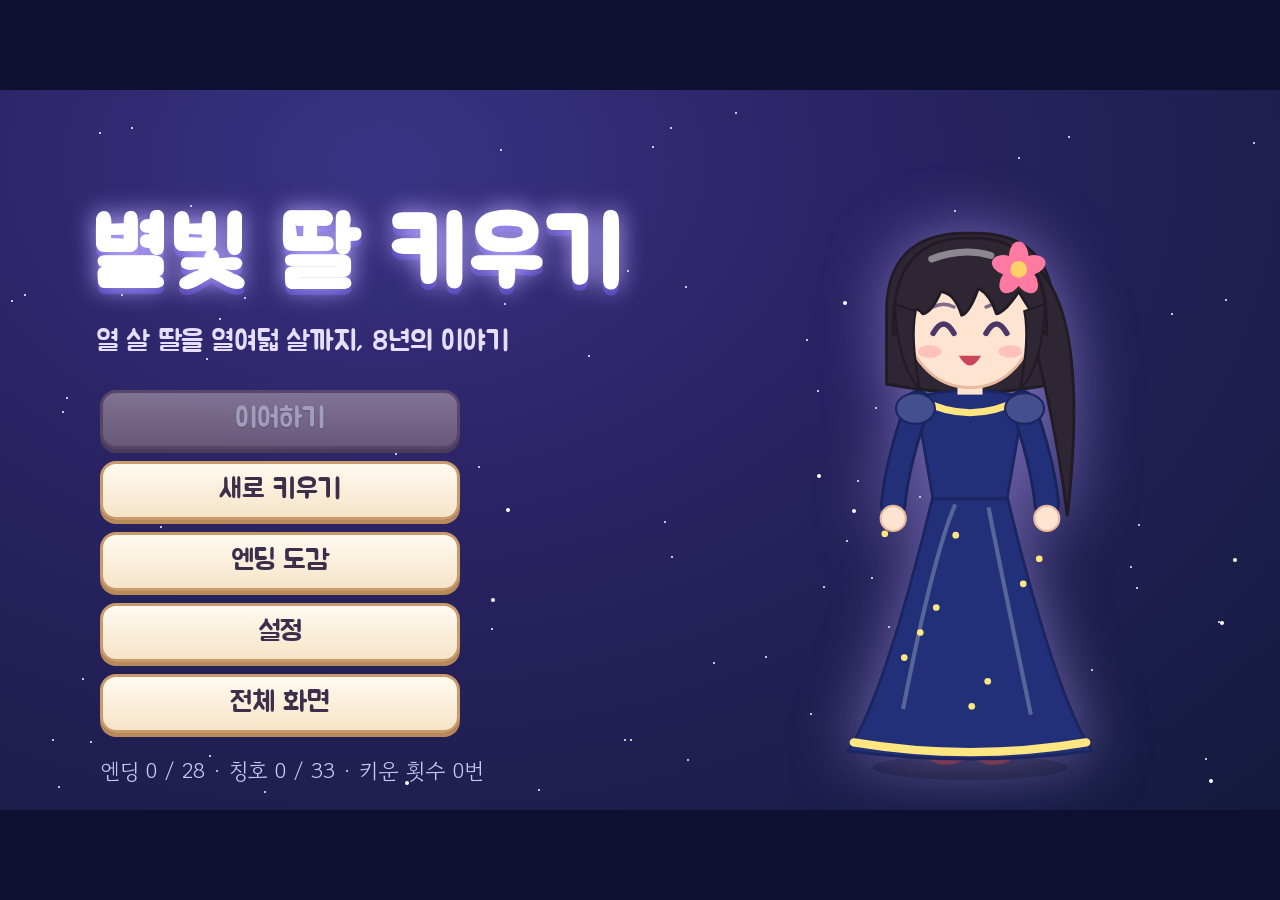
==== commit 3ec5d60e: "별빛 딸 키우기: story, cast, scenes, wardrobe and codex expansion - Prologue (retired knight adopts a war " ====
--- a/star-daughter/star-daughter.html
+++ b/star-daughter/star-daughter.html
@@ -43,42 +43,47 @@
 #title .pic svg { width: 100%; height: 100%; filter: drop-shadow(0 0 30px rgba(190,170,255,.5)); }
 
 /* ---------- 새로 시작 ---------- */
-#setup .panel { position: absolute; left: 70px; top: 50px; width: 720px; height: 620px; background: var(--paper); border: 4px solid var(--line); border-radius: 26px; padding: 30px 40px; }
-#setup h2 { margin: 0 0 16px; font-size: 40px; }
-#setup .lbl { font-size: 26px; margin: 18px 0 10px; }
-#nameInput { font-family: inherit; font-size: 34px; padding: 10px 18px; width: 340px; border: 3px solid #c99a6b; border-radius: 14px; background: #fff; color: var(--ink); outline: none; }
+#setup .panel { position: absolute; left: 60px; top: 40px; width: 740px; height: 640px; background: var(--paper); border: 4px solid var(--line); border-radius: 26px; padding: 24px 36px; }
+#setup h2 { margin: 0 0 6px; font-size: 38px; }
+#setup .lbl { font-size: 23px; margin: 12px 0 8px; }
+#nameInput { font-family: inherit; font-size: 30px; padding: 6px 16px; width: 340px; border: 3px solid #c99a6b; border-radius: 14px; background: #fff; color: var(--ink); outline: none; }
 #nameInput:focus { border-color: var(--accent); }
 .chips { display: flex; flex-wrap: wrap; gap: 10px; }
-.chip { font-size: 22px; padding: 6px 16px; border-radius: 999px; border: 2px solid #d8c09c; background: #fff; cursor: pointer; }
+.chip { font-size: 21px; padding: 4px 13px; border-radius: 999px; border: 2px solid #d8c09c; background: #fff; cursor: pointer; }
 .chip:hover { background: #fff1e0; }
-.swatch { width: 62px; height: 62px; border-radius: 50%; border: 4px solid #fff; box-shadow: 0 0 0 3px #d8c09c; cursor: pointer; }
+.swatch { width: 52px; height: 52px; border-radius: 50%; border: 4px solid #fff; box-shadow: 0 0 0 3px #d8c09c; cursor: pointer; }
 .swatch.on { box-shadow: 0 0 0 5px var(--accent); }
 #setup .preview { position: absolute; right: 80px; top: 60px; width: 380px; height: 560px; border-radius: 26px; overflow: hidden; border: 4px solid var(--line); background: #fdf1dc; }
 #setup .preview > div { position: absolute; inset: 0; }
 #setup .preview svg { width: 100%; height: 100%; }
-#setup .bonus { font-size: 21px; color: var(--accent2); margin-top: 14px; min-height: 28px; }
-#setup .go { position: absolute; left: 40px; bottom: 30px; display: flex; gap: 14px; }
+#setup .bonus { font-size: 20px; color: var(--accent2); margin-top: 10px; min-height: 26px; }
+.chip.on { background: var(--accent); color: #fff; border-color: #c24a72; }
+#setup .go { position: absolute; left: 36px; bottom: 22px; display: flex; gap: 14px; }
 
 /* ---------- 메인 ---------- */
 #hud { position: absolute; left: 0; top: 0; right: 0; height: 66px; display: flex; align-items: center; gap: 16px; padding: 0 18px; color: #fff; }
-#hud .date { font-size: 32px; text-shadow: 0 2px 0 rgba(0,0,0,.3); min-width: 330px; }
-#hud .gold { font-size: 30px; background: rgba(255,255,255,.12); padding: 4px 18px; border-radius: 999px; min-width: 190px; text-align: center; }
+#hud .date { font-size: 29px; text-shadow: 0 2px 0 rgba(0,0,0,.3); min-width: 280px; }
+#hud .gold { font-size: 27px; background: rgba(255,255,255,.12); padding: 4px 16px; border-radius: 999px; min-width: 170px; text-align: center; }
 #hud .sp { flex: 1; }
-#hud .btn { font-size: 21px; padding: 6px 14px; }
+#hud { gap: 10px; }
+#hud .btn { font-size: 20px; padding: 6px 12px; position: relative; }
+#hud .btn.dot::after { content: ''; position: absolute; right: -3px; top: -3px; width: 14px; height: 14px; border-radius: 50%; background: #ff5a7a; border: 2px solid #fff; }
 
 .card { position: absolute; background: var(--paper); border: 4px solid var(--line); border-radius: 22px; }
 #pcard { left: 14px; top: 76px; width: 384px; height: 630px; overflow: hidden; padding: 0; }
-#pcard .room, #pcard .girl { position: absolute; left: 0; top: 0; width: 376px; height: 446px; }
+#pcard .room, #pcard .girl { position: absolute; left: 0; top: 0; width: 376px; height: 420px; }
 #pcard .room svg, #pcard .girl svg { width: 100%; height: 100%; }
 #pcard .girl { transition: transform .3s; }
 #pcard .girl.bounce { animation: bounce .5s; }
 @keyframes bounce { 0%,100% { transform: translateY(0) } 40% { transform: translateY(-14px) } }
 #bubble { position: absolute; left: 14px; top: 12px; max-width: 250px; background: #fff; border: 3px solid #d8c09c; border-radius: 18px; padding: 8px 14px; font-size: 20px; line-height: 1.35; box-shadow: 0 3px 0 rgba(0,0,0,.08); }
 #bubble:empty { display: none; }
-#pinfo { position: absolute; left: 0; right: 0; top: 446px; bottom: 0; padding: 8px 18px; background: var(--paper); border-top: 3px solid var(--line); }
+#pinfo { position: absolute; left: 0; right: 0; top: 420px; bottom: 0; padding: 6px 18px; background: var(--paper); border-top: 3px solid var(--line); }
 #pinfo .nm { font-size: 30px; }
 #pinfo .ttl { font-size: 18px; color: var(--accent2); margin-left: 8px; }
-.meter { display: flex; align-items: center; gap: 10px; margin-top: 8px; font-size: 21px; }
+.meter { display: flex; align-items: center; gap: 10px; margin-top: 6px; font-size: 21px; }
+.meter.aff b { width: auto; }
+.hearts { color: #e8507a; font-size: 24px; letter-spacing: 2px; }
 .meter b { width: 82px; font-weight: normal; }
 .meter .bar { flex: 1; height: 20px; background: #eadcc6; border-radius: 10px; overflow: hidden; }
 .meter .bar i { display: block; height: 100%; border-radius: 10px; transition: width .5s; }
@@ -129,15 +134,47 @@
 #run .head .steps i { width: 22px; height: 22px; border-radius: 50%; background: #e2d2b8; display: block; }
 #run .head .steps i.on { background: var(--accent); }
 #run .head .steps i.done { background: var(--good); }
-#run .scene { position: absolute; left: 0; right: 0; top: 70px; height: 300px; display: flex; align-items: center; justify-content: center; }
-#run .big { font-size: 150px; animation: work 0.9s infinite ease-in-out; }
-@keyframes work { 0%,100% { transform: rotate(-8deg) translateY(0) } 50% { transform: rotate(8deg) translateY(-12px) } }
-#run .days { position: absolute; left: 0; right: 0; top: 370px; display: flex; justify-content: center; gap: 10px; }
+#run .scene { position: absolute; left: 0; right: 0; top: 70px; height: 300px; overflow: hidden; border-bottom: 3px solid var(--line); }
+#run .scene > svg { width: 100%; height: 100%; display: block; }
+.nbub { position: absolute; right: 200px; top: 96px; max-width: 360px; background: #fff; border: 3px solid #d8c09c; border-radius: 16px; padding: 8px 14px; font-size: 20px; line-height: 1.35; opacity: 0; transform: translateY(8px); transition: all .3s; pointer-events: none; }
+.nbub.on { opacity: 1; transform: none; }
+.nbub b { color: var(--accent2); margin-right: 4px; }
+/* 장면 움직임 */
+.pose-swing { animation: pSwing 0.8s infinite ease-in-out; }
+.pose-bob { animation: pBob 0.9s infinite ease-in-out; }
+.pose-nod { animation: pNod 1.6s infinite ease-in-out; }
+.pose-sway { animation: pSway 1.8s infinite ease-in-out; }
+.pose-walk { animation: pWalk 0.7s infinite ease-in-out; }
+.pose-breathe { animation: pBreathe 2.4s infinite ease-in-out; }
+@keyframes pSwing { 0%,100% { transform: rotate(-5deg) } 50% { transform: rotate(5deg) translateY(-6px) } }
+@keyframes pBob { 0%,100% { transform: translateY(0) } 50% { transform: translateY(-10px) } }
+@keyframes pNod { 0%,100% { transform: rotate(0) } 50% { transform: rotate(2deg) translateY(3px) } }
+@keyframes pSway { 0%,100% { transform: rotate(-3deg) } 50% { transform: rotate(3deg) } }
+@keyframes pWalk { 0%,100% { transform: translateY(0) rotate(-2deg) } 50% { transform: translateY(-8px) rotate(2deg) } }
+@keyframes pBreathe { 0%,100% { transform: scaleY(1) } 50% { transform: scaleY(1.02) } }
+.npc-in { animation: npcIn .5s; }
+@keyframes npcIn { from { opacity: 0; transform: translateX(30px) } to { opacity: 1; transform: none } }
+svg .float { animation: fl 1.8s infinite ease-in-out; }
+@keyframes fl { 0% { transform: translateY(0); opacity: 0 } 30% { opacity: 1 } 100% { transform: translateY(-50px); opacity: 0 } }
+svg .glow { animation: glow 1.6s infinite ease-in-out; }
+@keyframes glow { 0%,100% { opacity: .55 } 50% { opacity: 1 } }
+svg .tw { animation: twinkle 3s infinite ease-in-out; }
+svg .ember { animation: ember 3s infinite linear; }
+@keyframes ember { 0% { transform: translateY(0); opacity: 1 } 100% { transform: translateY(-120px); opacity: 0 } }
+svg .drift { animation: drift 8s infinite ease-in-out; }
+@keyframes drift { 0%,100% { transform: translateX(0) } 50% { transform: translateX(40px) } }
+svg .clash { animation: clash .6s infinite; transform-origin: 425px 130px; }
+@keyframes clash { 0%,100% { transform: scale(.8); opacity: .6 } 50% { transform: scale(1.2); opacity: 1 } }
+svg .card { animation: cardUp 1.2s infinite alternate; }
+@keyframes cardUp { from { transform: translateY(10px) } to { transform: translateY(0) } }
+svg .firework { animation: fw 1.4s infinite ease-out; }
+@keyframes fw { 0% { transform: scale(.1); opacity: 1 } 80% { opacity: 1 } 100% { transform: scale(1.4); opacity: 0 } }
+#run .days { position: absolute; left: 0; right: 0; top: 384px; display: flex; justify-content: center; gap: 10px; }
 #run .days i { width: 30px; height: 30px; border-radius: 8px; background: #eadcc6; display: block; transition: background .15s, transform .15s; }
 #run .days i.on { background: #f5b13d; transform: scale(1.1); }
-#run .line { position: absolute; left: 0; right: 0; top: 418px; text-align: center; font-size: 28px; min-height: 40px; }
-#run .result { position: absolute; left: 0; right: 0; top: 466px; text-align: center; }
-#run .result .kind { font-size: 44px; display: inline-block; }
+#run .line { position: absolute; left: 0; right: 0; top: 426px; text-align: center; font-size: 28px; min-height: 40px; }
+#run .result { position: absolute; left: 0; right: 0; top: 470px; text-align: center; }
+#run .result .kind { font-size: 40px; display: inline-block; }
 #run .result .kind.great { color: #e0702e; animation: pop .4s; }
 #run .result .kind.ok { color: var(--good); animation: pop .4s; }
 #run .result .kind.fail { color: var(--bad); animation: pop .4s; }
@@ -170,13 +207,13 @@
 .gift small { display: block; color: var(--ink2); font-size: 18px; margin-top: 4px; }
 
 /* 옷가게 */
-.shop { display: grid; grid-template-columns: repeat(4, 220px); gap: 12px; }
-.ocard { border: 3px solid #e2d2b8; border-radius: 18px; background: #fff; cursor: pointer; position: relative; overflow: hidden; height: 232px; }
+.shop { display: grid; grid-template-columns: repeat(8, 1fr); gap: 8px; width: 1100px; }
+.ocard { border: 3px solid #e2d2b8; border-radius: 16px; background: #fff; cursor: pointer; position: relative; overflow: hidden; height: 232px; }
 .ocard:hover { border-color: #f0a0bc; }
 .ocard.sel { border-color: var(--accent); box-shadow: 0 0 0 3px #ffd2e0; }
-.ocard .pv { height: 152px; background: #fdf1dc; }
+.ocard .pv { height: 160px; background: #fdf1dc; }
 .ocard .pv svg { width: 100%; height: 100%; }
-.ocard .nm { font-size: 21px; text-align: center; margin-top: 4px; }
+.ocard .nm { font-size: 18px; white-space: nowrap; text-align: center; margin-top: 4px; }
 .ocard .pr { font-size: 19px; text-align: center; color: var(--gold); }
 .ocard .tag { position: absolute; left: 8px; top: 8px; font-size: 16px; background: var(--good); color: #fff; padding: 2px 10px; border-radius: 999px; }
 .ocard .tag.wear { background: var(--accent); }
@@ -184,10 +221,10 @@
 .shopinfo .d { flex: 1; }
 
 /* 도감 */
-.codex { display: grid; grid-template-columns: repeat(5, 208px); gap: 8px; }
-.ecard { border: 3px solid #e2d2b8; border-radius: 14px; background: #fff; padding: 6px 10px; height: 82px; display: flex; align-items: center; gap: 8px; cursor: default; position: relative; }
-.ecard .ic { font-size: 34px; }
-.ecard .nm { font-size: 20px; line-height: 1.15; }
+.codex { display: grid; grid-template-columns: repeat(7, 1fr); gap: 7px; width: 1100px; }
+.ecard { border: 3px solid #e2d2b8; border-radius: 14px; background: #fff; padding: 4px 8px; height: 84px; display: flex; align-items: center; gap: 8px; cursor: default; position: relative; }
+.ecard .ic { font-size: 30px; }
+.ecard .nm { font-size: 18px; line-height: 1.15; }
 .ecard.lock { background: #f1ebe2; }
 .ecard.lock .ic { filter: grayscale(1) opacity(.45); }
 .ecard.got { border-color: #f0a0bc; background: #fff6f9; }
@@ -225,18 +262,75 @@
 #ending .bgc { position: absolute; inset: 0; transition: background 1s; }
 #ending .pic { position: absolute; left: 70px; top: 40px; width: 430px; height: 640px; opacity: 0; transition: opacity 1.2s; }
 #ending .pic svg { width: 100%; height: 100%; filter: drop-shadow(0 0 28px rgba(255,240,200,.45)); }
-#ending .txt { position: absolute; left: 540px; top: 60px; width: 680px; color: #fff; opacity: 0; transition: opacity 1.2s; }
+#ending .txt { position: absolute; left: 530px; top: 34px; width: 720px; color: #fff; opacity: 0; transition: opacity 1.2s; }
 #ending .txt .no { font-size: 24px; color: #ffe2a8; }
-#ending .txt h2 { margin: 6px 0 18px; font-size: 64px; text-shadow: 0 4px 0 rgba(0,0,0,.25); }
-#ending .txt p { font-size: 27px; line-height: 1.6; }
+#ending .txt h2 { margin: 4px 0 10px; font-size: 56px; text-shadow: 0 4px 0 rgba(0,0,0,.25); }
+#ending .txt p { font-size: 25px; line-height: 1.55; margin: 8px 0; }
 #ending .txt .new { display: inline-block; background: #ffcf4a; color: #5a3a00; font-size: 22px; padding: 2px 14px; border-radius: 999px; margin-left: 12px; vertical-align: middle; }
-#ending .final { display: grid; grid-template-columns: repeat(5, 1fr); gap: 6px 14px; font-size: 20px; margin-top: 14px; background: rgba(255,255,255,.12); padding: 12px 16px; border-radius: 16px; }
+#ending .final { white-space: nowrap; display: grid; grid-template-columns: repeat(5, 1fr); gap: 4px 14px; font-size: 19px; margin-top: 10px; background: rgba(255,255,255,.12); padding: 12px 16px; border-radius: 16px; }
 #ending .btn:not(.pri) { color: var(--ink); }
-#ending .btns { display: flex; gap: 12px; margin-top: 22px; flex-wrap: wrap; }
+#ending .btns { display: flex; gap: 10px; margin-top: 14px; }
+#ending .btns .btn { font-size: 21px; padding: 8px 14px; }
 #ending .intro { position: absolute; inset: 0; display: flex; align-items: center; justify-content: center; color: #fff; font-size: 40px; text-align: center; line-height: 1.7; transition: opacity 1s; }
 
-#toast { position: absolute; left: 50%; top: 84px; transform: translateX(-50%); background: rgba(40,30,70,.92); color: #fff; font-size: 24px; padding: 10px 26px; border-radius: 999px; z-index: 80; opacity: 0; transition: opacity .3s; pointer-events: none; }
+#toast { position: absolute; left: 50%; bottom: 20px; transform: translateX(-50%); background: rgba(40,30,70,.92); color: #fff; font-size: 24px; padding: 10px 26px; border-radius: 999px; z-index: 80; opacity: 0; transition: opacity .3s; pointer-events: none; }
 #toast.on { opacity: 1; }
+
+/* 대화창 */
+.modal.dlgm { width: 900px; padding: 18px 26px; }
+.dlg .dhead { font-size: 30px; display: flex; align-items: center; gap: 10px; margin-bottom: 10px; }
+.dlg .dhead .ic { font-size: 40px; }
+.dbody { display: flex; gap: 20px; align-items: flex-start; min-height: 170px; background: #fffdf8; border: 3px solid #eadcc6; border-radius: 18px; padding: 14px 18px; }
+.dbody.narr { background: #f6efff; border-color: #ddd0f5; }
+.dpic { width: 150px; height: 150px; flex: none; border-radius: 16px; overflow: hidden; background: linear-gradient(#e8f0ff, #fdf1dc); border: 3px solid #e2d2b8; }
+.dpic.me { background: linear-gradient(#ffe8f0, #fdf1dc); }
+.dpic svg { width: 100%; height: 100%; }
+.dadic { font-size: 84px; text-align: center; line-height: 150px; }
+.dtext { flex: 1; }
+.dname { font-size: 26px; color: var(--accent2); margin-bottom: 4px; }
+.dname small { font-size: 17px; color: var(--ink2); margin-left: 6px; font-family: 'Gowun Dodum', sans-serif; }
+.dtext p { font-size: 26px; line-height: 1.55; margin: 4px 0; }
+.dbody.narr .dtext p { font-style: italic; color: #4a3f6a; }
+/* 딸과의 시간 */
+.dadacts { display: grid; grid-template-columns: repeat(5, 1fr); gap: 10px; margin-top: 8px; }
+.dadact { border: 3px solid #f2c4d0; background: #fff6f9; border-radius: 16px; padding: 12px 6px; cursor: pointer; display: flex; flex-direction: column; align-items: center; gap: 4px; font-family: inherit; }
+.dadact:hover:not(:disabled) { border-color: var(--accent); }
+.dadact:disabled { filter: grayscale(.8) opacity(.5); cursor: default; }
+.dadact .ic { font-size: 40px; }
+.dadact b { font-size: 22px; font-weight: normal; }
+.dadact small { font-size: 16px; color: var(--ink2); }
+/* 탭 */
+.tabs { display: inline-flex; gap: 6px; margin-left: 16px; }
+.tab { font-family: 'Jua', sans-serif; font-size: 21px; border: 3px solid #d8c09c; background: #fff; border-radius: 12px; padding: 4px 14px; cursor: pointer; }
+.tab.on { background: var(--accent); color: #fff; border-color: #c24a72; }
+.shop.acc { grid-template-columns: repeat(6, 1fr); }
+.shop.acc .ocard { height: 196px; }
+.shop.acc .pv { height: 118px; }
+.act .boost { position: absolute; right: 6px; bottom: 4px; font-size: 11px; background: #ff8aa6; color: #fff; padding: 0 5px; border-radius: 6px; }
+.ecard.hid.lock { background: #e8e2f2; }
+.tgrid { display: grid; grid-template-columns: repeat(4, 1fr); gap: 8px; max-height: 540px; overflow: auto; width: 1100px; }
+.tcard { border: 2px solid #e2d2b8; background: #f1ebe2; border-radius: 12px; padding: 6px 10px; }
+.tcard b { font-size: 19px; font-weight: normal; display: block; }
+.tcard small { font-size: 15px; color: var(--ink2); }
+.tcard.got { background: #fff6e0; border-color: #f2c94c; }
+/* 프롤로그 */
+#story { z-index: 30; cursor: pointer; }
+.stbg { position: absolute; inset: 0; }
+.stbg > svg { width: 100%; height: 100%; }
+.stbox { position: absolute; left: 60px; right: 60px; bottom: 36px; min-height: 200px; background: rgba(255,249,239,.96); border: 5px solid var(--line); border-radius: 26px; display: flex; gap: 22px; padding: 20px 26px; align-items: flex-start; }
+.stbox.narr { background: rgba(30,24,60,.85); border-color: #6a5aa8; color: #fff; }
+.stbox.narr .sttext p { color: #f0eaff; }
+.stpic { width: 160px; height: 160px; flex: none; border-radius: 18px; overflow: hidden; background: linear-gradient(#e8f0ff, #fdf1dc); border: 3px solid #e2d2b8; }
+.stpic svg { width: 100%; height: 100%; }
+.sttext { flex: 1; }
+.sttext p { font-size: 30px; line-height: 1.6; margin: 6px 0; }
+.stnext { position: absolute; right: 26px; bottom: 14px; font-size: 18px; opacity: .7; animation: twinkle 1.6s infinite; }
+.stskip { position: absolute; right: 24px; top: 20px; }
+.match .mscene { height: 300px; border-radius: 16px; overflow: hidden; margin-bottom: 6px; }
+.match .mscene > svg { width: 100%; height: 100%; }
+.match .vs { margin: 8px 0; }
+#ending .txt .epi { font-size: 21px; color: #ffe9c8; opacity: 0; transition: opacity 1.4s; border-left: 4px solid rgba(255,233,200,.5); padding-left: 14px; }
+#ending .txt .epi.on { opacity: 1; }
 </style></head><body>
 <div id="stage">
   <div id="stars"></div>
@@ -264,6 +358,8 @@
       <div class="chips" id="nameChips" style="margin-top:12px"></div>
       <div class="lbl">머리 색</div>
       <div class="chips" id="hairChips"></div>
+      <div class="lbl">머리 모양</div>
+      <div class="chips" id="styleChips"></div>
       <div class="bonus" id="ngBonus"></div>
       <div class="go">
         <button class="btn pri jua" id="setupGo" style="font-size:30px">키우기 시작!</button>
@@ -279,6 +375,8 @@
       <div class="date jua" id="hDate"></div>
       <div class="gold jua" id="hGold"></div>
       <div class="sp"></div>
+      <button class="btn jua" id="hDad">💕 딸과 시간</button>
+      <button class="btn jua" id="hRufus">💬 루퍼스</button>
       <button class="btn jua" id="hShop">👗 옷가게</button>
       <button class="btn jua" id="hCodex">📖 도감</button>
       <button class="btn jua" id="hSet">⚙️ 설정</button>
@@ -292,6 +390,7 @@
         <div><span class="nm jua" id="pName"></span><span class="ttl" id="pTitle"></span></div>
         <div class="meter"><b>스트레스</b><div class="bar"><i id="mStress"></i></div><span id="vStress"></span></div>
         <div class="meter"><b>평판</b><div class="bar"><i id="mFame" style="background:#e0a92e"></i></div><span id="vFame"></span></div>
+        <div class="meter aff" id="pAff"></div>
         <div class="meter" style="font-size:18px;color:#6b5d7a" id="pMisc"></div>
       </div>
     </div>
@@ -309,12 +408,23 @@
     </div>
     <div id="run">
       <div class="head jua"><span id="rTitle"></span><div class="steps" id="rSteps"><i></i><i></i><i></i></div></div>
-      <div class="scene"><div class="big" id="rIcon"></div></div>
+      <div class="scene" id="rScene"></div>
+      <div class="nbub" id="rNpc"></div>
       <div class="days" id="rDays"></div>
       <div class="line" id="rLine"></div>
       <div class="result" id="rResult"></div>
       <div class="summary" id="rSummary"></div>
       <div class="skip">클릭하면 빨리 넘어가</div>
+    </div>
+  </section>
+
+  <!-- 프롤로그 -->
+  <section id="story" class="screen">
+    <div class="stbg" id="stBg"></div>
+    <button class="btn small jua stskip" id="stSkip">건너뛰기 ▶▶</button>
+    <div class="stbox" id="stBox">
+      <div class="stpic" id="stPic"></div>
+      <div class="sttext"><div class="dname jua" id="stName"></div><p id="stText"></p><div class="stnext">클릭 ▶</div></div>
     </div>
   </section>
 
@@ -346,59 +456,85 @@
 const STAT_NAME = Object.fromEntries(STATS.map(s => [s.k, s.n]));
 const STAT_MAX = 999;
 
-// type: lesson(수업) / job(아르바이트) / rest / travel
+// type: lesson(수업) / job(아르바이트) / rest / travel.  place: 장면, npc: 선생님·주인
 const ACTS = [
-  { id: 'sword', type: 'lesson', name: '검술', icon: '⚔️', cost: 40, gain: { swd: 6, str: 3, hp: 2, ele: -2 }, stress: 8,
-    lines: ['목검을 힘차게 휘둘렀어!', '사범님께 자세를 칭찬받았어.', '땀을 뻘뻘 흘리며 기합을 넣었어.', '대련에서 한 방 먹었어...'] },
-  { id: 'study', type: 'lesson', name: '학문', icon: '📚', cost: 40, gain: { int: 6, mor: 1, hp: -1 }, stress: 7,
-    lines: ['어려운 수학 문제를 풀었어!', '역사책을 끝까지 읽었어.', '선생님 질문에 척척 대답했어.', '꾸벅꾸벅 졸았어...'] },
-  { id: 'manner', type: 'lesson', name: '예절', icon: '🫖', cost: 50, gain: { ele: 6, mor: 2, cha: 1, str: -1 }, stress: 6,
-    lines: ['찻잔을 우아하게 들었어.', '인사하는 법을 배웠어.', '책을 머리에 얹고 걸었어.', '드레스 자락을 밟았어...'] },
-  { id: 'music', type: 'lesson', name: '음악', icon: '🎻', cost: 50, gain: { sen: 5, cha: 3, ele: 1 }, stress: 5,
-    lines: ['바이올린 소리가 맑아졌어.', '새 노래를 배웠어!', '선생님이 박수를 쳐 줬어.', '음이 자꾸 삑사리가 났어...'] },
-  { id: 'magic', type: 'lesson', name: '마법', icon: '🔮', cost: 60, gain: { mag: 6, int: 2, mor: -1 }, stress: 8,
-    lines: ['손끝에 작은 불빛이 켜졌어!', '마법진을 정확하게 그렸어.', '빗자루가 살짝 떠올랐어.', '물약이 펑 하고 터졌어...'] },
-  { id: 'art', type: 'lesson', name: '미술', icon: '🎨', cost: 45, gain: { sen: 6, int: 1, ele: 1, str: -1 }, stress: 5,
-    lines: ['노을을 그렸어. 예쁘다!', '선생님 초상화를 그렸어.', '물감이 옷에 묻었어.', '붓질이 한결 부드러워졌어.'] },
-
-  { id: 'bakery', type: 'job', name: '빵집', icon: '🥐', pay: 30, key: 'cook', gain: { cook: 5, hp: 1, cha: 1 }, stress: 6,
-    lines: ['갓 구운 빵 냄새가 가득해.', '반죽을 쭉쭉 늘렸어.', '손님이 맛있다고 했어!', '빵을 살짝 태웠어...'] },
-  { id: 'farm', type: 'job', name: '농장', icon: '🌾', pay: 35, key: 'hp', gain: { hp: 5, str: 3, ele: -2, sen: 1 }, stress: 7,
-    lines: ['소젖을 짰어!', '감자를 한가득 캤어.', '닭을 쫓아다녔어.', '흙투성이가 됐어...'] },
-  { id: 'church', type: 'job', name: '성당', icon: '⛪', pay: 20, key: 'mor', gain: { mor: 5, mag: 1, sen: 1, cha: -1 }, stress: 4, fame: 1,
-    lines: ['성당 바닥을 반짝반짝 닦았어.', '아이들에게 동화를 읽어 줬어.', '기도문을 외웠어.', '촛대를 떨어뜨렸어...'] },
-  { id: 'tavern', type: 'job', name: '주점 심부름', icon: '🍺', pay: 55, key: 'cha', gain: { cha: 4, cook: 2, mor: -4, ele: -2 }, stress: 8, fame: -1,
-    lines: ['손님들이 팁을 줬어!', '쟁반을 높이 들고 날랐어.', '시끄러운 노랫소리가 가득해.', '술 취한 손님에게 혼났어...'] },
-  { id: 'hunter', type: 'job', name: '사냥꾼 조수', icon: '🏹', pay: 60, key: 'str', gain: { swd: 2, str: 3, hp: 3, sen: -2 }, stress: 9, minAge: 13,
-    lines: ['덫을 능숙하게 놓았어.', '활로 과녁을 맞혔어!', '숲속 발자국을 찾았어.', '멧돼지에게 쫓겼어...'] },
-  { id: 'scribe', type: 'job', name: '왕궁 서기', icon: '📜', pay: 80, key: 'int', gain: { int: 3, ele: 2, hp: -1 }, stress: 8, minAge: 14, req: { int: 150 },
-    lines: ['깔끔한 글씨로 문서를 옮겼어.', '대신님께 칭찬받았어!', '두꺼운 장부를 정리했어.', '잉크를 쏟았어...'] },
-
-  { id: 'rest', type: 'rest', name: '휴식', icon: '🛏️', cost: 0, gain: { hp: 2 }, stress: -30,
-    lines: ['푹 자고 일어났어.', '마당에서 낮잠을 잤어.', '좋아하는 책을 뒹굴뒹굴 읽었어.', '고양이랑 놀았어.'] },
-  { id: 'travel', type: 'travel', name: '여행', icon: '🧳', cost: 120, gain: { sen: 4, cha: 2, hp: 1 }, stress: -45,
-    lines: ['바다를 처음 봤어!', '높은 산 꼭대기에 올랐어.', '왕도의 큰 시장을 구경했어.', '별이 쏟아지는 호숫가에서 잤어.'] },
+  { id: 'sword', type: 'lesson', name: '검술', icon: '⚔️', cost: 40, gain: { swd: 6, str: 3, hp: 2, ele: -2 }, stress: 8, place: 'yard', npc: 'bold', prop: 'sword',
+    lines: ['목검을 힘차게 휘둘렀어!', '사범님께 자세를 칭찬받았어.', '땀을 뻘뻘 흘리며 기합을 넣었어.', '허수아비를 한 번에 쓰러뜨렸어!', '대련에서 한 방 먹었어...'] },
+  { id: 'study', type: 'lesson', name: '학문', icon: '📚', cost: 40, gain: { int: 6, mor: 1, hp: -1 }, stress: 7, place: 'class', npc: 'elma', prop: 'book',
+    lines: ['어려운 수학 문제를 풀었어!', '역사책을 끝까지 읽었어.', '선생님 질문에 척척 대답했어.', '별자리 이름을 열 개나 외웠어.', '꾸벅꾸벅 졸았어...'] },
+  { id: 'manner', type: 'lesson', name: '예절', icon: '🫖', cost: 50, gain: { ele: 6, mor: 2, cha: 1, str: -1 }, stress: 6, place: 'salon', npc: 'rose', prop: 'tea',
+    lines: ['찻잔을 우아하게 들었어.', '인사하는 법을 배웠어.', '책을 머리에 얹고 걸었어.', '포크와 나이프를 순서대로 썼어.', '드레스 자락을 밟았어...'] },
+  { id: 'music', type: 'lesson', name: '음악', icon: '🎻', cost: 50, gain: { sen: 5, cha: 3, ele: 1 }, stress: 5, place: 'music', npc: 'pio', prop: 'violin',
+    lines: ['바이올린 소리가 맑아졌어.', '새 노래를 배웠어!', '선생님이 박수를 쳐 줬어.', '악보를 처음 보고도 연주했어.', '음이 자꾸 삑사리가 났어...'] },
+  { id: 'magic', type: 'lesson', name: '마법', icon: '🔮', cost: 60, gain: { mag: 6, int: 2, mor: -1 }, stress: 8, place: 'tower', npc: 'melissa', prop: 'staff',
+    lines: ['손끝에 작은 불빛이 켜졌어!', '마법진을 정확하게 그렸어.', '빗자루가 살짝 떠올랐어.', '물을 얼음으로 바꿨어!', '물약이 펑 하고 터졌어...'] },
+  { id: 'art', type: 'lesson', name: '미술', icon: '🎨', cost: 45, gain: { sen: 6, int: 1, ele: 1, str: -1 }, stress: 5, place: 'atelier', npc: 'van', prop: 'brush',
+    lines: ['노을을 그렸어. 예쁘다!', '선생님 초상화를 그렸어.', '붓질이 한결 부드러워졌어.', '사과 정물화를 완성했어.', '물감이 옷에 잔뜩 묻었어...'] },
+
+  { id: 'bakery', type: 'job', name: '빵집', icon: '🥐', pay: 30, key: 'cook', gain: { cook: 5, hp: 1, cha: 1 }, stress: 6, place: 'bakery', npc: 'martha', prop: 'bread',
+    lines: ['갓 구운 빵 냄새가 가득해.', '반죽을 쭉쭉 늘렸어.', '손님이 맛있다고 했어!', '크림을 예쁘게 짰어.', '빵을 살짝 태웠어...'] },
+  { id: 'farm', type: 'job', name: '농장', icon: '🌾', pay: 35, key: 'hp', gain: { hp: 5, str: 3, ele: -2, sen: 1 }, stress: 7, place: 'farm', npc: 'tom', prop: 'hoe',
+    lines: ['소젖을 짰어!', '감자를 한가득 캤어.', '닭을 쫓아다녔어.', '송아지가 태어나는 걸 봤어!', '흙투성이가 됐어...'] },
+  { id: 'church', type: 'job', name: '성당', icon: '⛪', pay: 20, key: 'mor', gain: { mor: 5, mag: 1, sen: 1, cha: -1 }, stress: 4, fame: 1, place: 'church', npc: 'benedict', prop: 'candle',
+    lines: ['성당 바닥을 반짝반짝 닦았어.', '고아원 아이들에게 동화를 읽어 줬어.', '기도문을 외웠어.', '성가대 노래에 맞춰 종을 쳤어.', '촛대를 떨어뜨렸어...'] },
+  { id: 'tavern', type: 'job', name: '주점 심부름', icon: '🍺', pay: 55, key: 'cha', gain: { cha: 4, cook: 2, mor: -4, ele: -2 }, stress: 8, fame: -1, place: 'tavern', npc: 'greta', prop: 'mug',
+    lines: ['손님들이 팁을 줬어!', '쟁반을 높이 들고 날랐어.', '뱃사람들의 모험담을 들었어.', '시끄러운 노랫소리가 가득해.', '술 취한 손님에게 혼났어...'] },
+  { id: 'hunter', type: 'job', name: '사냥꾼 조수', icon: '🏹', pay: 60, key: 'str', gain: { swd: 2, str: 3, hp: 3, sen: -2 }, stress: 9, minAge: 13, place: 'forest', npc: 'wolf', prop: 'bow',
+    lines: ['덫을 능숙하게 놓았어.', '활로 과녁을 맞혔어!', '숲속 발자국을 찾았어.', '토끼 굴을 찾아냈어.', '멧돼지에게 쫓겼어...'] },
+  { id: 'scribe', type: 'job', name: '왕궁 서기', icon: '📜', pay: 80, key: 'int', gain: { int: 3, ele: 2, hp: -1 }, stress: 8, minAge: 14, req: { int: 150 }, place: 'library', npc: 'oswald', prop: 'quill',
+    lines: ['깔끔한 글씨로 문서를 옮겼어.', '대신님께 칭찬받았어!', '두꺼운 장부를 정리했어.', '오래된 지도를 베껴 그렸어.', '잉크를 쏟았어...'] },
+
+  { id: 'rest', type: 'rest', name: '휴식', icon: '🛏️', cost: 0, gain: { hp: 2 }, stress: -30, place: 'bedroom', prop: 'none',
+    lines: ['푹 자고 일어났어.', '마당에서 낮잠을 잤어.', '좋아하는 책을 뒹굴뒹굴 읽었어.', '별똥이랑 실컷 놀았어.', '루퍼스 아저씨가 쿠키를 구워 줬어.'] },
+  { id: 'travel', type: 'travel', name: '여행', icon: '🧳', cost: 120, gain: { sen: 4, cha: 2, hp: 1 }, stress: -45, place: 'road', prop: 'none',
+    lines: ['바다를 처음 봤어!', '높은 산 꼭대기에 올랐어.', '왕도의 큰 시장을 구경했어.', '별이 쏟아지는 호숫가에서 잤어.', '꽃이 가득한 언덕을 달렸어.'] },
 ];
 const ACT = Object.fromEntries(ACTS.map(a => [a.id, a]));
 const LESSON_LV = [0, 8, 20, 36, 56];   // 수업 누적 횟수 → 단계(1~5)
 
+// 옷: act = 활동 효과 배율, contest = 대회 가산, bonus = 매달 변화
 const OUTFITS = [
-  { id: 'basic', name: '무명 원피스', price: 0,    col: '#8fb3d9', acc: '#ffffff', style: 'dress', desc: '처음 입던 편한 옷.' },
+  { id: 'basic', name: '무명 원피스', price: 0,    col: '#8fb3d9', acc: '#ffffff', style: 'dress', desc: '루퍼스 아저씨가 고쳐 준 첫 옷.' },
   { id: 'sky',   name: '하늘색 드레스', price: 300,  col: '#79c3ee', acc: '#ffffff', style: 'dress', bonus: { cha: 1 }, desc: '매달 매력 +1' },
+  { id: 'check', name: '체크 원피스', price: 320,  col: '#c96a4a', acc: '#f6e2b0', style: 'dress', pattern: 'check', bonus: { int: 1 }, desc: '매달 지능 +1' },
   { id: 'apron', name: '앞치마 차림', price: 220,  col: '#e79a9a', acc: '#ffffff', style: 'apron', act: { bakery: 1.2 }, contest: { cook: 20 }, desc: '빵집 효과 +20%, 요리 대회 +20' },
-  { id: 'train', name: '수련복',     price: 260,  col: '#c9a36b', acc: '#6b4f2e', style: 'train', act: { sword: 1.2, hunter: 1.2 }, contest: { martial: 20 }, desc: '검술·사냥 효과 +20%, 무술 대회 +20' },
+  { id: 'train', name: '수련복',     price: 260,  col: '#c9a36b', acc: '#6b4f2e', style: 'train', act: { sword: 1.2 }, contest: { martial: 20 }, desc: '검술 효과 +20%, 무술 대회 +20' },
+  { id: 'hunt',  name: '사냥복',     price: 300,  col: '#5f8a4a', acc: '#4a3a22', style: 'train', act: { hunter: 1.2, farm: 1.2 }, desc: '사냥·농장 효과 +20%' },
   { id: 'choir', name: '성가대복',   price: 260,  col: '#f4f1e8', acc: '#4a6fb5', style: 'robe', act: { church: 1.2 }, bonus: { mor: 1 }, desc: '성당 효과 +20%, 매달 도덕 +1' },
+  { id: 'sailor', name: '세일러복',  price: 350,  col: '#f7f7fb', acc: '#2d4a8a', style: 'sailor', act: { study: 1.2 }, desc: '학문 효과 +20%' },
+  { id: 'smock', name: '화가 작업복', price: 280, col: '#e8dcc4', acc: '#8a6a4a', style: 'smock', act: { art: 1.2 }, desc: '미술 효과 +20%' },
+  { id: 'dancer', name: '무용복',    price: 380,  col: '#ff9ec0', acc: '#ffffff', style: 'tutu', act: { music: 1.2 }, bonus: { cha: 1 }, desc: '음악 효과 +20%, 매달 매력 +1' },
+  { id: 'maid',  name: '시녀복',     price: 400,  col: '#3a3340', acc: '#ffffff', style: 'maid', act: { manner: 1.2, scribe: 1.2 }, desc: '예절·서기 효과 +20%' },
   { id: 'robe',  name: '마법사 로브', price: 420,  col: '#4b3a8c', acc: '#e8c547', style: 'robe', act: { magic: 1.2 }, contest: { magic: 20 }, desc: '마법 효과 +20%, 마법 대회 +20' },
+  { id: 'coat',  name: '겨울 코트',  price: 450,  col: '#8a4a5a', acc: '#f2c94c', style: 'coat', bonus: { stress: -3, hp: 1 }, desc: '매달 스트레스 -3, 체력 +1' },
   { id: 'silk',  name: '실크 드레스', price: 900,  col: '#d65a8a', acc: '#ffd6e6', style: 'gown', bonus: { ele: 1 }, contest: { beauty: 40 }, desc: '매달 기품 +1, 미인 대회 +40' },
-  { id: 'star',  name: '별빛 드레스', price: 2400, col: '#22307a', acc: '#ffe680', style: 'gown', bonus: { cha: 2, ele: 1 }, contest: { beauty: 100 }, desc: '매달 매력 +2·기품 +1, 미인 대회 +100' },
+  { id: 'rose',  name: '장미 드레스', price: 1500, col: '#b8304f', acc: '#ffe0ea', style: 'gown', bonus: { cha: 1, ele: 1 }, contest: { beauty: 70 }, desc: '매달 매력·기품 +1, 미인 대회 +70' },
+  { id: 'star',  name: '별빛 드레스', price: 2400, col: '#22307a', acc: '#ffe680', style: 'gown', sparkle: '#ffe680', bonus: { cha: 2, ele: 1 }, contest: { beauty: 100 }, desc: '매달 매력 +2·기품 +1, 미인 대회 +100' },
   // 엔딩 그림 전용
   { id: 'armor', hidden: true, col: '#9fb2c8', acc: '#e8c547', style: 'armor' },
-  { id: 'royal', hidden: true, col: '#f3f0ff', acc: '#e8c547', style: 'gown' },
+  { id: 'royal', hidden: true, col: '#f3f0ff', acc: '#e8c547', style: 'gown', sparkle: '#e8c547' },
   { id: 'witch', hidden: true, col: '#2d2340', acc: '#8f5cd6', style: 'robe' },
   { id: 'nun',   hidden: true, col: '#30324a', acc: '#ffffff', style: 'robe' },
-  { id: 'wed',   hidden: true, col: '#ffffff', acc: '#f7d4e2', style: 'gown' },
+  { id: 'north', hidden: true, col: '#3d5a80', acc: '#e0e8f5', style: 'gown', sparkle: '#ffffff' },
+  { id: 'travel', hidden: true, col: '#7a5a3a', acc: '#e8c547', style: 'coat' },
 ];
 const OUTFIT = Object.fromEntries(OUTFITS.map(o => [o.id, o]));
+
+// 액세서리 (한 개만 착용)
+const ACC_ITEMS = [
+  { id: 'flower',   name: '꽃 머리핀',   price: 150, slot: 'head', bonus: { cha: 1 }, desc: '매달 매력 +1' },
+  { id: 'strawhat', name: '밀짚모자',    price: 180, slot: 'head', act: { farm: 1.15 }, desc: '농장 효과 +15%' },
+  { id: 'glasses',  name: '동그란 안경',  price: 200, slot: 'head', act: { study: 1.15, scribe: 1.15 }, desc: '학문·서기 효과 +15%' },
+  { id: 'beret',    name: '빨간 베레모',  price: 220, slot: 'head', act: { art: 1.15 }, desc: '미술 효과 +15%' },
+  { id: 'catears',  name: '고양이 머리띠', price: 300, slot: 'head', bonus: { stress: -2 }, desc: '매달 스트레스 -2' },
+  { id: 'feather',  name: '깃털 모자',   price: 320, slot: 'head', act: { music: 1.15 }, contest: { beauty: 15 }, desc: '음악 효과 +15%, 미인 대회 +15' },
+  { id: 'magehat',  name: '별 마법 모자', price: 380, slot: 'head', act: { magic: 1.15 }, contest: { magic: 25 }, desc: '마법 효과 +15%, 마법 대회 +25' },
+  { id: 'bigribbon', name: '큰 리본',    price: 260, slot: 'head', bonus: { cha: 1 }, contest: { beauty: 20 }, desc: '매달 매력 +1, 미인 대회 +20' },
+  { id: 'pearl',    name: '진주 목걸이',  price: 600, slot: 'neck', bonus: { ele: 1 }, contest: { beauty: 30 }, desc: '매달 기품 +1, 미인 대회 +30' },
+  { id: 'brooch',   name: '별 브로치',   price: 500, slot: 'neck', contest: { martial: 15, cook: 15, magic: 15, beauty: 15 }, desc: '모든 대회 +15' },
+  { id: 'tiara',    name: '은 티아라',   price: 1200, slot: 'head', bonus: { ele: 1 }, contest: { beauty: 50 }, desc: '매달 기품 +1, 미인 대회 +50' },
+];
+const ACC_ITEM = Object.fromEntries(ACC_ITEMS.map(a => [a.id, a]));
 
 const HAIRS = [
   { id: 'brown', n: '갈색', col: '#7a4a2a' },
@@ -407,6 +543,9 @@
   { id: 'pink',  n: '분홍', col: '#e58bb0' },
   { id: 'silver', n: '은발', col: '#c4cbe0' },
   { id: 'red',   n: '붉은색', col: '#b5452f' },
+];
+const HAIR_STYLES = [
+  { id: 'long', n: '긴 생머리' }, { id: 'twin', n: '양갈래' }, { id: 'pony', n: '포니테일' }, { id: 'bob', n: '단발' },
 ];
 const NAME_SUGGEST = ['별이', '하늘', '아리아', '루나', '소피', '다온', '세라', '미리'];
 
@@ -419,7 +558,7 @@
     rivals: ['꽃집 딸 로제', '백작 영애 비앙카', '항구의 인기인 마리', '무희 샤샤', '시장 딸 엘레나', '이웃 마을 미녀 클라라', '귀족 영애 이사벨', '은방울 소녀 리리'] },
   { id: 'cook', name: '요리 대회', icon: '🍰', stat: '요리·감성·지능',
     power: s => s.cook * 1.1 + s.sen * 0.3 + s.int * 0.2,
-    rivals: ['식당집 아들 피에르', '빵집 할머니 마사', '여관 주인 그레타', '떠돌이 요리사 장', '수도원 수사 베네', '귀족댁 요리사 앙리', '케이크 장인 모모', '시장 국밥집 덕배'] },
+    rivals: ['식당집 아들 피에르', '여관 주인 그레타', '떠돌이 요리사 장', '수도원 수사 베네', '귀족댁 요리사 앙리', '케이크 장인 모모', '시장 국밥집 덕배', '항구 생선구이 오스카'] },
   { id: 'magic', name: '마법 대회', icon: '✨', stat: '마력·지능·감성',
     power: s => s.mag * 1.1 + s.int * 0.4 + s.sen * 0.2,
     rivals: ['견습 마법사 테오', '숲의 소녀 니나', '마법탑 학생 오스카', '점성술사 셀린', '불꽃술사 레드', '얼음 마녀 유키', '마법탑 수석 아델', '대마법사의 제자 노아'] },
@@ -435,233 +574,615 @@
   { id: 'teaset', n: '찻잔 세트', icon: '☕', fx: { ele: 10 } },
   { id: 'pan',   n: '작은 프라이팬', icon: '🍳', fx: { cook: 10 } },
   { id: 'gold',  n: '용돈',      icon: '🪙', fx: { gold: 150 } },
+  { id: 'music', n: '오르골',    icon: '🎶', fx: { sen: 6, cha: 4 } },
+  { id: 'boots', n: '튼튼한 장화', icon: '🥾', fx: { hp: 10 } },
 ];
 
-// 엔딩: 위에서부터 먼저 맞는 것 하나
+// 칭호: 조건을 만족하면 자동으로 얻음 (도감에 영구 기록)
+const TITLES = [
+  { id: 'w_martial', name: '무술 대회 우승자', desc: '무술 대회에서 우승', c: s => s.wins.martial >= 1 },
+  { id: 'w_beauty', name: '미인 대회 우승자', desc: '미인 대회에서 우승', c: s => s.wins.beauty >= 1 },
+  { id: 'w_cook', name: '요리 대회 우승자', desc: '요리 대회에서 우승', c: s => s.wins.cook >= 1 },
+  { id: 'w_magic', name: '마법 대회 우승자', desc: '마법 대회에서 우승', c: s => s.wins.magic >= 1 },
+  { id: 'l_martial', name: '무술 대회의 전설', desc: '무술 대회 3회 우승', c: s => s.wins.martial >= 3 },
+  { id: 'l_beauty', name: '왕국 제일의 미녀', desc: '미인 대회 3회 우승', c: s => s.wins.beauty >= 3 },
+  { id: 'l_cook', name: '황금 국자', desc: '요리 대회 3회 우승', c: s => s.wins.cook >= 3 },
+  { id: 'l_magic', name: '축제의 대마법사', desc: '마법 대회 3회 우승', c: s => s.wins.magic >= 3 },
+  { id: 'allfest', name: '축제의 여왕', desc: '네 대회를 모두 한 번 이상 우승', c: s => s.wins.martial && s.wins.beauty && s.wins.cook && s.wins.magic },
+  { id: 'm_sword', name: '검의 길', desc: '검술 수업 5단계', c: s => s.cnt.sword >= 56 },
+  { id: 'm_study', name: '책벌레', desc: '학문 수업 5단계', c: s => s.cnt.study >= 56 },
+  { id: 'm_manner', name: '예절의 화신', desc: '예절 수업 5단계', c: s => s.cnt.manner >= 56 },
+  { id: 'm_music', name: '작은 음악가', desc: '음악 수업 5단계', c: s => s.cnt.music >= 56 },
+  { id: 'm_magic', name: '견습 마법사', desc: '마법 수업 5단계', c: s => s.cnt.magic >= 56 },
+  { id: 'm_art', name: '붓의 요정', desc: '미술 수업 5단계', c: s => s.cnt.art >= 56 },
+  { id: 'j_bakery', name: '빵집 간판 소녀', desc: '빵집에서 24번 일하기', c: s => s.cnt.bakery >= 24 },
+  { id: 'j_farm', name: '농장의 일꾼', desc: '농장에서 24번 일하기', c: s => s.cnt.farm >= 24 },
+  { id: 'j_church', name: '성당의 천사', desc: '성당에서 24번 일하기', c: s => s.cnt.church >= 24 },
+  { id: 'j_tavern', name: '주점의 인기인', desc: '주점에서 24번 일하기', c: s => s.cnt.tavern >= 24 },
+  { id: 'j_hunter', name: '숲의 사냥꾼', desc: '사냥꾼 조수 24번', c: s => s.cnt.hunter >= 24 },
+  { id: 'j_scribe', name: '왕궁의 필경사', desc: '왕궁 서기 24번', c: s => s.cnt.scribe >= 24 },
+  { id: 'traveler', name: '여행가', desc: '여행 10번', c: s => s.cnt.travel >= 10 },
+  { id: 'fashion', name: '패셔니스타', desc: '옷 10벌 모으기', c: s => s.owned.length >= 10 },
+  { id: 'rich', name: '알뜰 소녀', desc: '돈 5000G 모으기', c: s => s.gold >= 5000 },
+  { id: 'famous', name: '마을의 유명인', desc: '평판 300', c: s => s.fame >= 300 },
+  { id: 'strong', name: '튼튼이', desc: '체력 400', c: s => s.st.hp >= 400 },
+  { id: 'haru', name: '하루의 단짝', desc: '하루와의 이야기를 끝까지', c: s => (s.flags.haru || 0) >= 5 },
+  { id: 'liana', name: '공주의 벗', desc: '리아나 공주와의 이야기를 끝까지', c: s => (s.flags.liana || 0) >= 4 },
+  { id: 'bianca', name: '라이벌이자 친구', desc: '비앙카와의 이야기를 끝까지', c: s => (s.flags.bianca || 0) >= 4 },
+  { id: 'locket', name: '은 목걸이의 주인', desc: '목걸이의 비밀을 모두 풀기', c: s => (s.flags.locket || 0) >= 4 },
+  { id: 'daddy', name: '아빠 바라기', desc: '아빠와의 사이 최고', c: s => s.aff >= 90 },
+  { id: 'cat', name: '고양이 집사', desc: '길고양이를 데려오기', c: s => (s.flags.cat || 0) >= 1 },
+  { id: 'runaway', name: '가출 경험자', desc: '집을 나간 적이 있음', c: s => s.runaways >= 1 },
+];
+const TITLE = Object.fromEntries(TITLES.map(t => [t.id, t]));
+
+// 엔딩: 위에서부터 먼저 맞는 것 하나.  hidden: 도감에서 조건을 가림
 const ENDINGS = [
   { id: 'hero', name: '전설의 용사', icon: '🗡️', outfit: 'armor', acc: 'sword', bg: '#3b2f6b',
     hint: '검술·마력·체력이 모두 아주 높고, 여행을 많이 다녀야 해.',
     req: { st: { swd: 450, mag: 300, hp: 400 }, cnt: { travel: 8 } },
-    text: '{n}{은} 왕국을 위협하던 검은 용을 쓰러뜨렸어. 사람들은 {n}{을} 전설의 용사라고 불렀고, 그 이름은 노래가 되어 대대로 전해졌어.' },
-  { id: 'queen', name: '왕비', icon: '👑', outfit: 'royal', acc: 'crown', bg: '#6b2f55',
-    hint: '기품·매력이 아주 높고 미인 대회 우승 2회 이상. 무도회에서 왕자님을 만나야 해.',
-    req: { st: { ele: 400, cha: 380 }, wins: { beauty: 2 }, flags: { prince: 1 } },
-    text: '무도회에서 만난 왕자님이 {n}에게 청혼했어. 성대한 결혼식 날, 온 왕국이 별빛처럼 반짝였어. {n}{은} 백성을 사랑하는 왕비가 되었어.' },
+    text: '{n}{은} 왕국을 위협하던 검은 용을 쓰러뜨렸어. 사람들은 {n}{을} 전설의 용사라고 불렀고, 그 이름은 노래가 되어 대대로 전해졌어.',
+    epi: '개선 행진 날, {n}{은} 왕보다 먼저 아빠를 찾아 달려왔어. "아빠한테 배운 첫 자세, 한 번도 잊은 적 없어."' },
+  { id: 'heir', name: '북부 가문의 계승자', icon: '🏔️', outfit: 'north', acc: 'locket', bg: '#2f4a6b', hidden: true,
+    hint: '은 목걸이의 비밀을 모두 풀고, 기품과 지능을 갖춰야 해.',
+    req: { flags: { locket: 4 }, st: { ele: 250, int: 200 } },
+    text: '목걸이 속 문장은 전쟁으로 무너진 북부 루나리스 가문의 것이었어. 살아 있던 할머니가 {n}{을} 끌어안았고, {n}{은} 폐허가 된 고향을 다시 일으키는 영주가 되었어.',
+    epi: '떠나기 전날 밤, {n}{은} 아빠 손에 목걸이를 쥐여 줬어. "이건 아빠가 갖고 있어. 내 진짜 집은 여기라는 증거니까." 북부 성의 깃발에는 작은 별 하나가 새로 수놓아졌어.' },
+  { id: 'diplomat', name: '왕국의 대사', icon: '🕊️', outfit: 'royal', acc: 'tiara', bg: '#6b2f55',
+    hint: '기품·매력이 아주 높고 지능도 높아야 해. 리아나 공주와 깊은 우정을 쌓아야 해.',
+    req: { st: { ele: 380, cha: 330, int: 250 }, flags: { liana: 3 } },
+    text: '리아나 공주의 추천으로 {n}{은} 왕국의 대사가 되었어. 전쟁이 남긴 상처를 누구보다 잘 아는 {n}{은} 이웃 나라들과 평화 조약을 맺어 냈어.',
+    epi: '조약 서명식에서 {n}{은} 이렇게 말했어. "저는 전쟁 고아였습니다. 저를 키워 준 건 칼을 내려놓은 한 기사였지요." 회의장이 오래도록 조용했어.' },
   { id: 'saint', name: '대성당의 성녀', icon: '🕊️', outfit: 'choir', acc: 'halo', bg: '#2f5a6b',
     hint: '도덕이 아주 높고 마력도 높아야 해. 성당 일을 많이(20번 이상).',
     req: { st: { mor: 430, mag: 250 }, cnt: { church: 20 } },
-    text: '{n}의 손이 닿으면 아픈 사람이 낫는다는 소문이 퍼졌어. 대성당은 {n}{을} 성녀로 맞이했고, 많은 이들이 그 미소에 위로받았어.' },
+    text: '{n}의 손이 닿으면 아픈 사람이 낫는다는 소문이 퍼졌어. 대성당은 {n}{을} 성녀로 맞이했고, 많은 이들이 그 미소에 위로받았어.',
+    epi: '베네딕트 신부님은 은퇴하며 말했어. "그 아이가 처음 성당 바닥을 닦던 날을 기억하네. 그때부터 빛이 났지."' },
   { id: 'knightcap', name: '기사단장', icon: '🛡️', outfit: 'armor', acc: 'sword', bg: '#2f3f6b',
     hint: '검술·근력이 아주 높고 무술 대회 우승 3회 이상.',
     req: { st: { swd: 420, str: 320, mor: 120 }, wins: { martial: 3 } },
-    text: '무술 대회를 휩쓴 {n}{은} 왕국 최초의 여성 기사단장이 되었어. 은빛 갑옷을 입은 {n}{이} 지나가면 기사들이 모두 경례했어.' },
-  { id: 'archmage', name: '궁정 마법사', icon: '🔮', outfit: 'robe', acc: 'hat', bg: '#3b2f7a',
+    text: '무술 대회를 휩쓴 {n}{은} 왕국 최초의 여성 기사단장이 되었어. 은빛 갑옷을 입은 {n}{이} 지나가면 기사들이 모두 경례했어.',
+    epi: '취임식 날, 볼드 사범님이 아빠 어깨를 툭 쳤어. "자네보다 낫구먼." 아빠는 아무 말 없이 웃기만 했어.' },
+  { id: 'archmage', name: '궁정 마법사', icon: '🔮', outfit: 'robe', acc: 'magehat', bg: '#3b2f7a',
     hint: '마력·지능이 아주 높고 마법 대회 우승 2회 이상.',
     req: { st: { mag: 420, int: 320 }, wins: { magic: 2 } },
-    text: '{n}{은} 마법탑의 시험을 단숨에 통과하고 궁정 마법사가 되었어. 밤하늘에 쏘아 올린 {n}의 별빛 마법은 축제의 자랑이 되었지.' },
+    text: '{n}{은} 마법탑의 시험을 단숨에 통과하고 궁정 마법사가 되었어. 밤하늘에 쏘아 올린 {n}의 별빛 마법은 축제의 자랑이 되었지.',
+    epi: '멜리사 선생님은 마법탑 꼭대기에 {n}의 이름을 새기며 중얼거렸어. "커튼 태우던 꼬마가 말이야…"' },
   { id: 'chef', name: '왕궁 요리장', icon: '🍽️', outfit: 'apron', acc: 'chefhat', bg: '#7a4a2f',
     hint: '요리가 아주 높고 요리 대회 우승 2회 이상.',
     req: { st: { cook: 400 }, wins: { cook: 2 } },
-    text: '{n}의 요리를 맛본 임금님이 감탄했어. {n}{은} 왕궁 주방을 맡게 되었고, 매일 성 안 가득 맛있는 냄새가 퍼졌어.' },
+    text: '{n}의 요리를 맛본 임금님이 감탄했어. {n}{은} 왕궁 주방을 맡게 되었고, 매일 성 안 가득 맛있는 냄새가 퍼졌어.',
+    epi: '왕궁 연회의 마지막 디저트는 언제나 크림빵이었어. 마사 할머니에게 처음 배운 그 맛 그대로.' },
   { id: 'merchant', name: '대상인', icon: '💰', outfit: 'silk', acc: 'coin', bg: '#6b5a2f',
     hint: '돈을 8000G 넘게 모으고 지능도 꽤 높아야 해.',
     req: { gold: 8000, st: { int: 220 } },
-    text: '알뜰하게 모은 돈으로 {n}{은} 작은 가게를 열었어. 가게는 금세 커져서 바다 건너까지 배를 띄우는 큰 상회가 되었어.' },
+    text: '알뜰하게 모은 돈으로 {n}{은} 작은 가게를 열었어. 가게는 금세 커져서 바다 건너까지 배를 띄우는 큰 상회가 되었어.',
+    epi: '상회의 첫 번째 배 이름은 「아빠의 지갑호」였어. 선원들은 이름을 듣고 한참 웃었대.' },
   { id: 'scholar', name: '왕립 학자', icon: '🎓', outfit: 'robe', acc: 'glasses', bg: '#2f4a6b',
     hint: '지능이 아주 높아야 해. 기품도 조금.',
     req: { st: { int: 450, ele: 180 } },
-    text: '{n}{은} 왕립 학술원에 최연소로 들어갔어. 별의 움직임을 밝힌 {n}의 논문은 온 대륙의 학자들을 놀라게 했어.' },
-  { id: 'painter', name: '화가', icon: '🖼️', outfit: 'sky', acc: 'beret', bg: '#2f6b5a',
+    text: '{n}{은} 왕립 학술원에 최연소로 들어갔어. 별의 움직임을 밝힌 {n}의 논문은 온 대륙의 학자들을 놀라게 했어.',
+    epi: '엘마 선생님은 논문 첫 장의 헌사를 읽고 안경을 벗었어. 「글을 가르쳐 준 엘마 선생님과, 밤마다 촛불을 켜 준 아빠에게.」' },
+  { id: 'painter', name: '화가', icon: '🖼️', outfit: 'smock', acc: 'beret', bg: '#2f6b5a',
     hint: '감성이 아주 높고 미술 수업을 많이(30번 이상).',
     req: { st: { sen: 400 }, cnt: { art: 30 } },
-    text: '{n}의 그림이 왕도 미술관에 걸렸어. 별빛을 담은 듯한 색채에 사람들이 줄을 서서 그림을 보러 왔어.' },
+    text: '{n}의 그림이 왕도 미술관에 걸렸어. 별빛을 담은 듯한 색채에 사람들이 줄을 서서 그림을 보러 왔어.',
+    epi: '가장 유명한 그림의 제목은 「별이 떨어진 밤의 언덕」. 그림 구석에는 손을 내미는 기사가 작게 그려져 있었어.' },
   { id: 'musician', name: '궁정 악사', icon: '🎻', outfit: 'silk', acc: 'violin', bg: '#5a2f6b',
     hint: '감성·매력이 높고 음악 수업을 많이(30번 이상).',
     req: { st: { sen: 380, cha: 250 }, cnt: { music: 30 } },
-    text: '{n}의 바이올린 연주에 왕궁 연회장이 고요해졌어. {n}{은} 궁정 악사가 되어 매일 밤 아름다운 음악을 들려줬어.' },
+    text: '{n}의 바이올린 연주에 왕궁 연회장이 고요해졌어. {n}{은} 궁정 악사가 되어 매일 밤 아름다운 음악을 들려줬어.',
+    epi: '피오 선생님이 만든 곡에 {n}{이} 가사를 붙였어. 「언덕 위의 작은 집」. 왕도 아이들이 다 따라 부르는 노래가 되었어.' },
+  { id: 'wanderer', name: '바람 같은 떠돌이', icon: '🍂', outfit: 'travel', acc: 'none', bg: '#4a3a2f', hidden: true,
+    hint: '집을 자주 나가 버리면…',
+    req: { runaways: 2 },
+    text: '{n}{은} 열여덟 살 생일 아침, 짧은 편지를 남기고 길을 떠났어. 어디에도 매이지 않는 바람 같은 삶이었어.',
+    epi: '그래도 해마다 가을 축제가 되면, 문 앞에 들꽃 한 다발이 놓여 있었어. 쪽지에는 서툰 글씨로 「미안해, 고마워」.' },
   { id: 'witch', name: '숲의 마녀', icon: '🧙‍♀️', outfit: 'witch', acc: 'witchhat', bg: '#2a2340',
     hint: '마력은 높은데 도덕이 낮으면…',
     req: { st: { mag: 320 }, max: { mor: 150 } },
-    text: '{n}{은} 깊은 숲속 오두막에서 혼자 마법을 연구하며 살게 되었어. 사람들은 무서워했지만, 길 잃은 아이에게는 늘 따뜻한 수프를 내주었대.' },
+    text: '{n}{은} 깊은 숲속 오두막에서 혼자 마법을 연구하며 살게 되었어. 사람들은 무서워했지만, 길 잃은 아이에게는 늘 따뜻한 수프를 내주었대.',
+    epi: '아빠가 찾아가면 마녀는 투덜대면서도 제일 좋은 찻잔을 꺼냈어. 그 찻잔은 열한 살 생일 선물이었지.' },
   { id: 'thief', name: '의적 두목', icon: '🗝️', outfit: 'train', acc: 'mask', bg: '#3a2f2f',
     hint: '근력·검술이 꽤 높은데 도덕이 낮으면…',
     req: { st: { str: 250, swd: 200 }, max: { mor: 120 } },
-    text: '{n}{은} 욕심 많은 귀족의 금고만 터는 의적단의 두목이 되었어. 가난한 마을에는 언제나 몰래 금화 주머니가 놓여 있었지.' },
-  { id: 'adventurer', name: '모험가', icon: '🧭', outfit: 'train', acc: 'sword', bg: '#4a6b2f',
+    text: '{n}{은} 욕심 많은 귀족의 금고만 터는 의적단의 두목이 되었어. 가난한 마을에는 언제나 몰래 금화 주머니가 놓여 있었지.',
+    epi: '현상금 전단을 본 아빠는 한숨을 쉬었어. 그런데 그림 속 의적이 아빠가 준 수련복을 입고 있어서, 조금 웃고 말았어.' },
+  { id: 'adventurer', name: '모험가', icon: '🧭', outfit: 'travel', acc: 'sword', bg: '#4a6b2f',
     hint: '검술·체력이 높고 여행을 많이(10번 이상) 다녀야 해.',
     req: { st: { swd: 250, hp: 300 }, cnt: { travel: 10 } },
-    text: '배낭 하나 메고 {n}{은} 세상 끝을 향해 떠났어. 가끔 먼 나라에서 신기한 기념품과 편지가 날아와.' },
+    text: '배낭 하나 메고 {n}{은} 세상 끝을 향해 떠났어. 가끔 먼 나라에서 신기한 기념품과 편지가 날아와.',
+    epi: '편지는 언제나 같은 말로 끝났어. 「아빠, 이번에도 무사히 돌아갈게. 루퍼스 아저씨 쿠키 남겨 둬.」' },
   { id: 'guard', name: '근위 기사', icon: '⚔️', outfit: 'armor', acc: 'none', bg: '#2f4f6b',
     hint: '검술이 높고 기품도 갖춰야 해.',
     req: { st: { swd: 300, ele: 250 } },
-    text: '{n}{은} 공주님을 지키는 근위 기사가 되었어. 우아하면서도 강한 {n}{은} 왕궁에서 가장 믿음직한 기사였어.' },
+    text: '{n}{은} 리아나 공주를 지키는 근위 기사가 되었어. 우아하면서도 강한 {n}{은} 왕궁에서 가장 믿음직한 기사였어.',
+    epi: '공주는 가끔 몰래 성을 빠져나가 별빛 언덕으로 놀러 왔어. 물론 호위 기사도 함께. 둘은 그때마다 아빠의 스튜를 세 그릇씩 먹었대.' },
   { id: 'healer', name: '치유사', icon: '💊', outfit: 'choir', acc: 'none', bg: '#2f6b4a',
     hint: '지능·도덕이 높고 마력도 조금 있어야 해.',
     req: { st: { int: 300, mor: 280, mag: 150 } },
-    text: '{n}{은} 마을에 작은 진료소를 열었어. 약초와 치유 마법으로 아픈 사람들을 돌보는 {n}{을} 모두가 고마워했어.' },
-  { id: 'diva', name: '무대의 가희', icon: '🎤', outfit: 'star', acc: 'flower', bg: '#6b2f4a',
+    text: '{n}{은} 마을에 작은 진료소를 열었어. 약초와 치유 마법으로 아픈 사람들을 돌보는 {n}{을} 모두가 고마워했어.',
+    epi: '진료소 첫 손님은 비 오는 날마다 무릎이 쑤시는 은퇴한 기사였어. 치료비는 평생 무료래.' },
+  { id: 'diva', name: '무대의 가희', icon: '🎤', outfit: 'star', acc: 'mic', bg: '#6b2f4a',
     hint: '매력이 아주 높고 감성도 높아야 해.',
     req: { st: { cha: 400, sen: 280 } },
-    text: '극장 무대에 선 {n}의 노래에 관객들이 눈물을 흘렸어. {n}{은} 왕도에서 가장 사랑받는 가희가 되었어.' },
-  { id: 'writer', name: '소설가', icon: '✒️', outfit: 'sky', acc: 'glasses', bg: '#4a3f6b',
+    text: '극장 무대에 선 {n}의 노래에 관객들이 눈물을 흘렸어. {n}{은} 왕도에서 가장 사랑받는 가희가 되었어.',
+    epi: '공연이 끝나면 맨 앞줄 가운데 자리는 늘 비워 두었어. 무릎이 아파 늦게 오는 한 관객을 위해서.' },
+  { id: 'writer', name: '소설가', icon: '✒️', outfit: 'check', acc: 'book', bg: '#4a3f6b',
     hint: '지능과 감성이 둘 다 높아야 해.',
     req: { st: { int: 300, sen: 300 } },
-    text: '{n}{이} 쓴 모험 소설이 큰 인기를 끌었어. 아이들은 밤마다 {n}의 책을 읽으며 잠들었대.' },
-  { id: 'lady', name: '귀부인', icon: '🌹', outfit: 'silk', acc: 'flower', bg: '#6b2f3f',
+    text: '{n}{이} 쓴 모험 소설이 큰 인기를 끌었어. 아이들은 밤마다 {n}의 책을 읽으며 잠들었대.',
+    epi: '소설 속 주인공을 구해 준 무뚝뚝한 기사의 이름은 끝내 나오지 않았어. 독자들은 궁금해했지만, 한 사람만은 알고 있었지.' },
+  { id: 'socialite', name: '사교계의 꽃', icon: '🌹', outfit: 'rose', acc: 'flower', bg: '#6b2f3f',
     hint: '기품·매력이 높아야 해.',
     req: { st: { ele: 350, cha: 300 } },
-    text: '{n}{은} 다정한 백작과 결혼해 귀부인이 되었어. {n}{이} 여는 다과회는 늘 웃음꽃이 피었어.' },
-  { id: 'nun', name: '수녀', icon: '📿', outfit: 'nun', acc: 'veil', bg: '#30324a',
+    text: '{n}{은} 왕도 사교계에서 가장 빛나는 사람이 되었어. {n}{이} 여는 다과회에는 귀족도 평민도 함께 웃었어.',
+    epi: '다과회 초대장 맨 아래에는 늘 같은 한 줄이 있었어. 「드레스가 없는 분도 환영합니다. 저도 처음엔 무명 원피스뿐이었어요.」' },
+  { id: 'orphanage', name: '고아원 원장', icon: '🏠', outfit: 'apron', acc: 'none', bg: '#5a4f3a',
+    hint: '도덕이 높고 요리도 할 줄 알아야 해. 성당 고아원과 인연을 쌓아야 해.',
+    req: { st: { mor: 250, cook: 120 }, flags: { orphan: 2 } },
+    text: '{n}{은} 전쟁으로 부모를 잃은 아이들을 위해 고아원을 열었어. 아이들은 {n}{을} "언니 원장님"이라고 부르며 따랐어.',
+    epi: '고아원 이름은 「별빛 언덕의 집」. 첫 번째 규칙은 벽에 크게 쓰여 있었어. 「손을 내미는 어른이 되자.」' },
+  { id: 'nun', name: '수녀', icon: '📿', outfit: 'nun', acc: 'nunveil', bg: '#30324a',
     hint: '도덕이 높고 성당 일을 많이(15번 이상) 해야 해.',
     req: { st: { mor: 300 }, cnt: { church: 15 } },
-    text: '{n}{은} 성당에 남아 수녀가 되었어. 고아원 아이들에게 {n}{은} 엄마이자 언니 같은 존재였어.' },
-  { id: 'teacher', name: '마을 선생님', icon: '🍎', outfit: 'sky', acc: 'glasses', bg: '#4a6b3f',
+    text: '{n}{은} 성당에 남아 수녀가 되었어. 고아원 아이들에게 {n}{은} 엄마이자 언니 같은 존재였어.',
+    epi: '매일 저녁 기도 끝에 {n}{은} 짧게 덧붙였어. "그리고 아빠 무릎이 덜 아프게 해 주세요."' },
+  { id: 'teacher', name: '마을 선생님', icon: '🍎', outfit: 'sailor', acc: 'glasses', bg: '#4a6b3f',
     hint: '지능·도덕이 적당히 높아야 해.',
     req: { st: { int: 280, mor: 220 } },
-    text: '{n}{은} 마을 학교의 선생님이 되었어. 엄하지만 다정한 {n} 선생님을 아이들은 무척 좋아했어.' },
-  { id: 'baker', name: '빵집 주인', icon: '🥖', outfit: 'apron', acc: 'none', bg: '#7a5a3a',
+    text: '{n}{은} 마을 학교의 선생님이 되었어. 엄하지만 다정한 {n} 선생님을 아이들은 무척 좋아했어.',
+    epi: '엘마 선생님이 쓰던 낡은 교탁은 이제 {n}의 것이 되었어. 서랍 안에는 열 살 때 받은 칭찬 스티커가 아직 붙어 있었어.' },
+  { id: 'baker', name: '빵집 주인', icon: '🥖', outfit: 'apron', acc: 'bread', bg: '#7a5a3a',
     hint: '요리가 높고 빵집 일을 많이(20번 이상) 해야 해.',
     req: { st: { cook: 250 }, cnt: { bakery: 20 } },
-    text: '일하던 빵집을 물려받은 {n}. 새벽마다 고소한 냄새가 골목에 퍼지면 사람들이 줄을 섰어.' },
+    text: '일하던 빵집을 물려받은 {n}. 새벽마다 고소한 냄새가 골목에 퍼지면 사람들이 줄을 섰어.',
+    epi: '마사 할머니는 가게 구석 흔들의자에 앉아 손님들에게 자랑했어. "저 반죽 솜씨, 내가 가르쳤지."' },
   { id: 'hostess', name: '주점 여주인', icon: '🍻', outfit: 'apron', acc: 'flower', bg: '#6b3f2f',
     hint: '주점 일을 많이(20번 이상) 하고 매력도 있어야 해.',
     req: { st: { cha: 220 }, cnt: { tavern: 20 } },
-    text: '{n}{은} 항구 근처 주점의 여주인이 되었어. 뱃사람들의 이야기와 노래가 끊이지 않는 활기찬 가게였어.' },
-  { id: 'farmer', name: '농장주', icon: '🐄', outfit: 'train', acc: 'strawhat', bg: '#4f6b2f',
+    text: '{n}{은} 그레타 아줌마의 주점을 물려받았어. 뱃사람들의 이야기와 노래가 끊이지 않는 활기찬 가게였어.',
+    epi: '주점 벽에는 「기사님 전용석」이 하나 있었어. 그 자리에 앉은 손님에게는 언제나 우유가 나왔대.' },
+  { id: 'farmer', name: '농장주', icon: '🐄', outfit: 'hunt', acc: 'strawhat', bg: '#4f6b2f',
     hint: '체력이 높고 농장 일을 많이(25번 이상) 해야 해.',
     req: { st: { hp: 280 }, cnt: { farm: 25 } },
-    text: '{n}{은} 넓은 들판을 사서 농장을 일궜어. 황금빛 밀밭과 통통한 젖소들, 수확철이면 온 마을이 잔치를 벌였어.' },
-  { id: 'bride', name: '행복한 신부', icon: '💐', outfit: 'wed', acc: 'veil', bg: '#6b4f5a',
-    hint: '소꿉친구 하루와 추억을 쌓고(이벤트) 매력도 조금 있어야 해.',
-    req: { st: { cha: 180 }, flags: { friend: 3 } },
-    text: '어릴 적부터 함께였던 하루가 꽃다발을 내밀었어. 작은 성당에서 올린 결혼식, {n}{은} 세상에서 가장 행복한 신부였어.' },
-  { id: 'villager', name: '평범한 마을 아가씨', icon: '🏡', outfit: 'basic', acc: 'none', bg: '#4f5a6b',
+    text: '{n}{은} 톰 아저씨의 농장 옆 들판을 사서 농장을 일궜어. 황금빛 밀밭과 통통한 젖소들, 수확철이면 온 마을이 잔치를 벌였어.',
+    epi: '농장에서 처음 태어난 송아지 이름은 「루퍼스」. 루퍼스 아저씨는 영광인지 모욕인지 한참 고민했대.' },
+  { id: 'dadsgirl', name: '아빠의 곁에서', icon: '🏡', outfit: 'sky', acc: 'flower', bg: '#6b4f5a', hidden: true,
+    hint: '특별한 길은 없지만… 아빠와 아주아주 가까워지면.',
+    req: { aff: 90 },
+    text: '{n}{은} 거창한 꿈 대신 별빛 언덕의 작은 집을 택했어. 아빠의 텃밭을 가꾸고, 루퍼스 아저씨와 장을 보고, 마을 사람들을 도우며 살았어.',
+    epi: '저녁마다 둘은 현관 계단에 나란히 앉아 별을 봤어. "아빠, 그날 손 내밀어 줘서 고마워." "…내가 더 고맙다."' },
+  { id: 'villager', name: '평범한 마을 아가씨', icon: '🌼', outfit: 'basic', acc: 'none', bg: '#4f5a6b',
     hint: '특별한 길을 정하지 않으면…',
     req: {},
-    text: '{n}{은} 특별한 이름을 남기진 않았지만, 마을 사람들 모두에게 사랑받는 아가씨로 자랐어. 소박하고 따뜻한 나날이 이어졌어.' },
+    text: '{n}{은} 특별한 이름을 남기진 않았지만, 마을 사람들 모두에게 사랑받는 아가씨로 자랐어. 소박하고 따뜻한 나날이 이어졌어.',
+    epi: '불탄 성당에서 처음 만났던 작은 아이는 이제 없어. 대신 매일 아침 "다녀오겠습니다!" 하고 달려 나가는 씩씩한 아가씨가 있지.' },
 ];
 const ENDING = Object.fromEntries(ENDINGS.map(e => [e.id, e]));
-
-// 이벤트. cond(s,t,age,cm) / fx 적용 / once 기본 true
+// ===== 이야기: 인물 · 프롤로그 · 이벤트 · 대사 =====
+// 화자: 인물 id / 'me'(딸) / 'dad'(아빠=플레이어) / 'n'(내레이션)
+
+const NPCS = {
+  rufus:    { name: '루퍼스', role: '집사', look: { sex: 'm', age: 'old', hair: '#9a9aa6', hs: 'short', cloth: '#2e2a3a', cloth2: '#fff', mustache: '#8a8a96' } },
+  haru:     { name: '하루', role: '옆집 친구', look: { sex: 'm', age: 'kid', hair: '#6b3a1e', hs: 'spiky', cloth: '#e0803a', cloth2: '#f6e2b0' }, grown: { age: 'adult', cloth: '#5a6b80', cloth2: '#cdd8e4' } },
+  liana:    { name: '리아나', role: '공주', look: { sex: 'f', age: 'kid', hair: '#f0cf6a', hs: 'long', cloth: '#f4d4e4', cloth2: '#fff', hat: 'tiara' }, grown: { age: 'adult' } },
+  bianca:   { name: '비앙카', role: '백작 영애', look: { sex: 'f', age: 'kid', hair: '#c0452f', hs: 'curly', cloth: '#7a4aa0', cloth2: '#f4e4ff' }, grown: { age: 'adult', necklace: true } },
+  bold:     { name: '볼드 사범', role: '검술 선생님', look: { sex: 'm', age: 'old', hair: '#8a8a8a', hs: 'bald', cloth: '#8a6a4a', cloth2: '#cdd8e4', beard: '#9a9a9a', patch: true } },
+  elma:     { name: '엘마 선생님', role: '학문 선생님', look: { sex: 'f', age: 'old', hair: '#e6e6ee', hs: 'bun', cloth: '#4a6fb5', cloth2: '#fff', glasses: true } },
+  rose:     { name: '마담 로즈', role: '예절 선생님', look: { sex: 'f', age: 'adult', hair: '#3a2633', hs: 'bun', cloth: '#9b4a8a', cloth2: '#ffe0f0', necklace: true } },
+  pio:      { name: '피오 선생님', role: '음악 선생님', look: { sex: 'm', age: 'adult', hair: '#e8c36a', hs: 'short', cloth: '#3f8a5a', cloth2: '#fff', hat: 'feather', hatCol: '#2e6b4a' } },
+  melissa:  { name: '멜리사', role: '마법 선생님', look: { sex: 'f', age: 'adult', hair: '#8a6ad6', hs: 'long', cloth: '#3b2f7a', cloth2: '#e8c547', hat: 'wizard' } },
+  van:      { name: '반 선생님', role: '미술 선생님', look: { sex: 'm', age: 'adult', hair: '#2a2a33', hs: 'messy', cloth: '#d8c8a8', cloth2: '#c0392b', beard: '#2a2a33', hat: 'beret', hatCol: '#c0392b' } },
+  martha:   { name: '마사 할머니', role: '빵집 주인', look: { sex: 'f', age: 'old', hair: '#d0d0d8', hs: 'bun', cloth: '#e79a9a', cloth2: '#fff', hat: 'scarf', hatCol: '#e9c46a' } },
+  tom:      { name: '톰 아저씨', role: '농장 주인', look: { sex: 'm', age: 'adult', hair: '#8a5a2a', hs: 'short', cloth: '#4a6fb5', cloth2: '#f6e2b0', beard: '#8a5a2a', hat: 'straw' } },
+  benedict: { name: '베네딕트 신부님', role: '성당 신부', look: { sex: 'm', age: 'old', hair: '#c8c8d0', hs: 'bald', cloth: '#f4f1e8', cloth2: '#4a6fb5', collar: 'priest' } },
+  greta:    { name: '그레타 아줌마', role: '주점 주인', look: { sex: 'f', age: 'adult', hair: '#e07a3a', hs: 'bun', cloth: '#b5452f', cloth2: '#fff' } },
+  wolf:     { name: '울프', role: '사냥꾼', look: { sex: 'm', age: 'adult', hair: '#5a4a3a', hs: 'messy', cloth: '#4a5a3a', cloth2: '#8a6a4a', beard: '#5a4a3a', hat: 'hood', hatCol: '#6b5a42' } },
+  oswald:   { name: '오스왈드 서기장', role: '왕궁 서기장', look: { sex: 'm', age: 'old', hair: '#b8b8c0', hs: 'short', cloth: '#8a2a3a', cloth2: '#e8c547', glasses: true, mustache: '#b8b8c0' } },
+  eleonora: { name: '엘레오노라', role: '루나리스 백작 부인', look: { sex: 'f', age: 'old', hair: '#e8ecf5', hs: 'bun', cloth: '#3d5a80', cloth2: '#e0e8f5', necklace: true } },
+  sage:     { name: '떠돌이 학자', role: '나그네', look: { sex: 'm', age: 'old', hair: '#9a8a7a', hs: 'short', cloth: '#6b5a42', cloth2: '#d8c8a8', beard: '#cfcfcf', hat: 'wizard', hatCol: '#5a4a3a' } },
+  peddler:  { name: '행상인', role: '나그네', look: { sex: 'm', age: 'adult', hair: '#3a2a22', hs: 'short', cloth: '#a8743a', cloth2: '#f6e2b0', mustache: '#3a2a22', hat: 'beret', hatCol: '#7a3a2a' } },
+  mia:      { name: '미아', role: '고아원 아이', look: { sex: 'f', age: 'kid', hair: '#b07a4a', hs: 'short', cloth: '#9cc7a8', cloth2: '#fff' } },
+  shady:    { name: '수상한 사내', role: '주점 손님', look: { sex: 'm', age: 'adult', hair: '#2a2a2a', hs: 'short', cloth: '#2a2a33', cloth2: '#555', hat: 'hood', hatCol: '#2a2a33', mustache: '#2a2a2a' } },
+  fortune:  { name: '점쟁이 할멈', role: '나그네', look: { sex: 'f', age: 'old', hair: '#aaa', hs: 'long', cloth: '#5a2f6b', cloth2: '#e8c547', hat: 'scarf', hatCol: '#8f5cd6' } },
+};
+
+const PROLOGUE = [
+  { bg: 'ruins', who: 'n', t: '북쪽 국경 전쟁이 끝난 지 석 달.' },
+  { bg: 'ruins', who: 'n', t: '무릎 부상으로 기사단을 떠난 당신은, 고향 「별빛 언덕」으로 돌아가는 길이었어.' },
+  { bg: 'ruins', who: 'n', t: '불타 무너진 국경 마을의 성당. 잿더미 속에서, 작은 은 목걸이를 꼭 쥔 여자아이가 웅크리고 있었어.' },
+  { bg: 'ruins', who: 'me', t: '…아저씨도, 금방 떠날 거죠? 다들 그랬어요.', expr: 'cry' },
+  { bg: 'ruins', who: 'dad', t: '아니. 같이 가자. 오늘부터 내가 네 아빠다.' },
+  { bg: 'home', who: 'n', t: '아이의 이름은 {n}. 열 살이었어.' },
+  { bg: 'home', who: 'rufus', t: '어서 오십시오, 기사님. 아니, 이제는 「아빠」시군요. 이 루퍼스가 힘껏 돕겠습니다.' },
+  { bg: 'home', who: 'me', t: '…잘 부탁해요. 아니, 잘 부탁해… 아빠.', expr: 'happy' },
+  { bg: 'home', who: 'n', t: '그렇게 별빛 언덕의 작은 집에서, 8년의 이야기가 시작되었어.' },
+];
+
+// 수업 단계가 오를 때 선생님 한마디 (2~5단계)
+const TEACH_LINES = {
+  bold:    ['자세가 잡혔구나. 네 아빠 어릴 때보다 낫다.', '좋아, 이제 진검을 들어도 되겠어.', '검이 너를 따르기 시작했다. 겁내지 마라.', '더 가르칠 게 없구나. …허허, 늙은 눈에 눈물이 다 나네.'],
+  elma:    ['어머나, 질문이 날카로워졌구나.', '이 책장은 이제 네 거란다. 마음껏 꺼내 보렴.', '선생님도 모르는 걸 물어보는구나. 기쁘다.', '나보다 똑똑한 제자는 네가 처음이야.'],
+  rose:    ['찻잔 소리가 나지 않게 되었네요. 훌륭해요.', '걸음걸이에 품위가 생겼어요.', '어느 무도회에 내놓아도 부끄럽지 않겠어요.', '이제 제가 배워야겠네요, 아가씨.'],
+  pio:     ['오, 방금 그 음! 그거야!', '네 연주를 들으면 새들이 조용해져.', '무대에 서 볼 생각 없어?', '내 노래보다 네 노래가 좋다니, 질투 나는데!'],
+  melissa: ['불꽃이 안정됐네. 커튼은 무사하겠어.', '마법진 없이도 빛을 켜다니, 재능 있어.', '마법탑 장로님들이 네 이름을 묻더라.', '나를 넘어섰구나. 축하해, 꼬마 마법사.'],
+  van:     ['색을 섞을 줄 알게 됐군.', '빛을 그리기 시작했어. 좋아!', '네 그림 앞에서 한참 서 있었다.', '내 화실 열쇠를 줄게. 이제 너도 화가야.'],
+};
+// 일터 주인 한마디 (대성공 때, 단골이 됐을 때)
+const BOSS_LINES = {
+  martha:   { great: ['어머, 오늘 빵은 내 것보다 맛있구나!', '손님들이 네 크림빵만 찾는다니까.'], loyal: '우리 빵집 간판 아가씨가 다 됐구나.' },
+  tom:      { great: ['힘이 장사로구나! 오늘 품삯 두둑하게 주마.', '소들이 너만 보면 좋아하는구나.'], loyal: '이제 농장 일은 너한테 맡겨도 되겠어.' },
+  benedict: { great: ['아이들이 네가 언제 오냐고 매일 묻는단다.', '네 기도에는 진심이 담겨 있구나.'], loyal: '성당은 언제나 너의 집이기도 하단다.' },
+  greta:    { great: ['팁을 이렇게 많이 받아 오다니, 타고났구나!', '오늘 손님들이 너 때문에 노래를 불렀다고!'], loyal: '나중에 이 가게 물려받을래? 농담 아니다?' },
+  wolf:     { great: ['…발소리가 안 들렸다. 쓸 만하군.', '오늘 사냥감은 네 몫이다.'], loyal: '숲이 너를 받아들였다.' },
+  oswald:   { great: ['한 글자도 틀림이 없군. 훌륭하네.', '대신님께서 자네 이름을 물으셨네.'], loyal: '자네 같은 서기가 열 명만 있으면 좋겠군.' },
+};
+
+// 이벤트
+// cond(s, t=능력치, a=나이, cm=달 0~11) · month: 그 달에만 · repeat: 여러 번 · weight 99: 조건 맞으면 반드시
 const EVENTS = [
-  { id: 'cat', icon: '🐈', title: '길고양이', text: '{n}{이} 비에 젖은 아기 고양이를 안고 왔어. "키우면 안 돼?"',
-    cond: () => true,
-    choices: [{ t: '키우자', fx: { gold: -30, sen: 8, mor: 5, stress: -10 }, msg: '"고마워!" 고양이 이름은 별똥이가 됐어.' },
-              { t: '안 돼', fx: { stress: 10, int: 2 }, msg: '{n}{은} 시무룩하게 고양이를 성당에 데려다줬어.' }] },
-  { id: 'friend1', icon: '👦', title: '새 이웃', text: '옆집에 하루라는 또래 남자아이가 이사 왔어. {n}{이} 같이 놀고 싶어 해.',
-    cond: (s, t, a) => a <= 12,
-    choices: [{ t: '같이 놀아', fx: { stress: -15, cha: 3, friend: 1 }, msg: '둘은 해가 질 때까지 뛰어놀았어.' },
-              { t: '공부부터!', fx: { int: 5, stress: 8 }, msg: '{n}{은} 창밖을 힐끔거리며 공부했어.' }] },
-  { id: 'friend2', icon: '🌠', title: '별 보러 가자', text: '하루가 "언덕에서 별똥별 보자"며 {n}{을} 데리러 왔어.',
-    cond: (s, t, a) => a >= 13 && a <= 15 && (s.flags.friend || 0) >= 1,
-    choices: [{ t: '다녀오렴', fx: { sen: 6, stress: -15, friend: 1 }, msg: '둘은 별똥별에 같은 소원을 빌었대.' },
-              { t: '밤엔 안 돼', fx: { mor: 4, stress: 8 }, msg: '{n}{은} 창문으로만 별을 봤어.' }] },
-  { id: 'friend3', icon: '💌', title: '하루의 편지', text: '하루가 수줍게 편지를 건넸어. "나중에 어른이 되면…" {n}{이} 얼굴이 빨개졌어.',
-    cond: (s, t, a) => a >= 16 && (s.flags.friend || 0) >= 2,
-    choices: [{ t: '응원해 준다', fx: { cha: 6, stress: -10, friend: 1 }, msg: '{n}{은} 편지를 보물 상자에 소중히 넣었어.' },
-              { t: '아직 일러', fx: { mor: 5, stress: 10 }, msg: '{n}{은} 편지를 서랍 깊숙이 넣어 뒀어.' }] },
-  { id: 'prince', icon: '🤴', title: '왕궁 무도회', text: '왕궁 무도회 초대장이 왔어! 왕자님도 오신대. 드레스 준비에 100G가 들어.',
-    cond: (s, t, a) => a >= 15 && t.ele >= 220,
-    choices: [{ t: '보낸다 (-100G)', fx: { gold: -100, ele: 8, cha: 6, prince: 1 }, need: 100, msg: '왕자님이 {n}에게 춤을 신청했어! 둘은 밤새 이야기를 나눴대.' },
-              { t: '안 보낸다', fx: { stress: 5 }, msg: '{n}{은} 집에서 무도회 이야기를 상상했어.' }] },
-  { id: 'prince2', icon: '🌹', title: '왕자님의 편지', text: '왕자님에게서 장미 한 송이와 편지가 왔어. 미인 대회에서 {n}{을} 봤대.',
-    cond: (s, t, a) => a >= 14 && s.wins.beauty >= 1 && !s.flags.prince,
-    choices: [{ t: '답장을 쓴다', fx: { ele: 5, cha: 5, prince: 1 }, msg: '{n}{은} 가장 예쁜 편지지에 답장을 썼어.' },
-              { t: '모른 척한다', fx: { mor: 3 }, msg: '장미는 꽃병에 꽂아 두었어.' }] },
-  { id: 'knights', icon: '🛡️', title: '기사단 행진', text: '왕국 기사단이 마을을 지나간대. {n}{이} 눈을 반짝이며 구경 가고 싶어 해.',
-    cond: (s, t) => t.swd >= 80,
-    choices: [{ t: '구경 가자', fx: { swd: 8, str: 3, stress: -5 }, msg: '기사 한 명이 {n}에게 칼 쥐는 법을 알려 줬어!' },
-              { t: '집에 있자', fx: { ele: 3 }, msg: '{n}{은} 창밖으로 깃발만 바라봤어.' }] },
-  { id: 'tower', icon: '🗼', title: '마법탑 공개일', text: '일 년에 한 번 마법탑 문이 열리는 날이야. 입장료는 30G.',
-    cond: (s, t) => t.mag >= 80,
-    choices: [{ t: '가 보자 (-30G)', fx: { gold: -30, mag: 10, int: 3 }, need: 30, msg: '{n}{은} 천장까지 쌓인 마법서를 보고 넋을 잃었어.' },
-              { t: '다음에', fx: {}, msg: '내년을 기약했어.' }] },
-  { id: 'invest', icon: '🚢', title: '행상인의 제안', text: '행상인이 "200G를 맡기면 배로 불려 주지" 하고 속삭였어.',
-    cond: (s, t, a) => a >= 13 && s.gold >= 200,
-    choices: [{ t: '맡긴다 (-200G)', fx: { gold: -200, trade: 1, gamble: 1 }, need: 200, msg: '' },
-              { t: '거절한다', fx: { int: 3 }, msg: '{n}{이} "수상해" 하고 고개를 저었어.' }] },
-  { id: 'storm', icon: '⛈️', title: '폭풍', text: '밤새 폭풍이 몰아쳐서 지붕이 새. 수리비 80G가 들어.',
-    cond: () => true,
-    choices: [{ t: '어쩔 수 없지', fx: { gold: -80 }, msg: '지붕을 고쳤어. {n}{은} 무서웠는지 밤새 이불 속에 있었어.' }] },
-  { id: 'wallet', icon: '👛', title: '주운 지갑', text: '{n}{이} 길에서 묵직한 지갑을 주웠어.',
-    cond: () => true,
-    choices: [{ t: '주인을 찾아 줘', fx: { mor: 10, fame: 12 }, msg: '주인이 고맙다며 마을에 소문을 냈어.' },
-              { t: '…갖자', fx: { gold: 100, mor: -15 }, msg: '{n}{은} 왠지 마음이 편하지 않았어.' }] },
-  { id: 'bookfair', icon: '📖', title: '책 축제', text: '광장에 책 장터가 열렸어. {n}{이} 탐내는 책이 있어(50G).',
-    cond: () => true,
-    choices: [{ t: '사 준다 (-50G)', fx: { gold: -50, int: 10, sen: 3 }, need: 50, msg: '{n}{은} 밤새 책을 읽었어.' },
-              { t: '다음에', fx: { stress: 5 }, msg: '{n}{은} 책 표지만 한참 쳐다봤어.' }] },
-  { id: 'cold', icon: '🤧', title: '감기', text: '{n}{이} 콜록콜록 기침을 해. 감기에 걸렸나 봐.', repeat: true,
-    cond: (s, t) => t.hp < 150,
-    choices: [{ t: '약을 사 준다 (-40G)', fx: { gold: -40, hp: 4 }, need: 40, msg: '약을 먹고 금세 나았어.' },
-              { t: '푹 재운다', fx: { hp: -5, stress: 8 }, msg: '며칠 앓고 나서야 나았어.' }] },
-  { id: 'newyear', icon: '🎍', title: '새해 소원', text: '새해 첫날! {n}{이} 올해 소원을 빌었어. 뭘 빌었을까?', repeat: true, month: 0, weight: 99,
-    choices: [{ t: '건강', fx: { hp: 8 }, msg: '올해도 튼튼하게!' }, { t: '공부', fx: { int: 8 }, msg: '올해는 더 똑똑하게!' },
-              { t: '아름다움', fx: { cha: 8 }, msg: '올해는 더 예쁘게!' }, { t: '용돈', fx: { gold: 100 }, msg: '세뱃돈이 두둑해!' }] },
-  { id: 'teen', icon: '😤', title: '사춘기', text: '"아빠는 아무것도 몰라!" {n}{이} 문을 쾅 닫고 들어가 버렸어.',
-    cond: (s, t, a) => a >= 13 && a <= 16 && s.stress >= 45,
-    choices: [{ t: '차분히 대화한다', fx: { stress: -20, mor: 3 }, msg: '한참 이야기한 뒤 {n}{이} 미안하다고 했어.' },
-              { t: '따끔하게 혼낸다', fx: { mor: 8, stress: 15 }, msg: '{n}{은} 입을 삐죽 내밀고 반성문을 썼어.' }] },
-  { id: 'shady', icon: '🕶️', title: '수상한 사내', text: '주점 손님이 {n}에게 "재미있는 일 하나 할래?" 하고 말을 걸었대.',
-    cond: (s, t) => s.cnt.tavern >= 5 && t.mor < 220,
-    choices: [{ t: '내버려 둔다', fx: { str: 6, swd: 6, mor: -20, gold: 80, dark: 1 }, msg: '{n}{이} 밤늦게 금화를 들고 돌아왔어. 어디서 났는지는 말하지 않았어.' },
-              { t: '못 가게 막는다', fx: { mor: 8, stress: 5 }, msg: '{n}{은} 투덜댔지만 집에 있었어.' }] },
-  { id: 'paint', icon: '🖼️', title: '마을 그림 대회', text: '광장에 그림 대회가 열렸어. {n}{이} 나가 보고 싶대.',
-    cond: (s) => s.cnt.art >= 5,
-    choices: [{ t: '나가 봐', fx: { sen: 8, fame: 10 }, msg: '{n}의 그림이 장려상을 받았어!' }, { t: '구경만', fx: { sen: 3 }, msg: '다른 사람 그림을 보며 감탄했어.' }] },
-  { id: 'concert', icon: '🎶', title: '광장 음악회', text: '광장 음악회에서 {n}에게 연주를 부탁했어.',
-    cond: (s) => s.cnt.music >= 5,
-    choices: [{ t: '연주한다', fx: { cha: 8, sen: 4, fame: 10 }, msg: '연주가 끝나자 박수가 쏟아졌어!' }, { t: '사양한다', fx: { stress: -5 }, msg: '다음엔 꼭 하겠대.' }] },
-  { id: 'harvest', icon: '🎃', title: '수확 돕기', text: '이웃 농장이 수확 일손이 모자란대.', month: 8,
-    cond: () => true,
-    choices: [{ t: '도와준다', fx: { hp: 5, mor: 5, gold: 50, stress: 5 }, msg: '품삯으로 50G랑 호박 한 덩이를 받았어.' }, { t: '쉰다', fx: { stress: -10 }, msg: '{n}{은} 뒹굴뒹굴 쉬었어.' }] },
-  { id: 'oldadv', icon: '🧔', title: '늙은 모험가', text: '여관에서 만난 늙은 모험가가 용과 싸운 이야기를 들려준대.',
-    cond: (s) => s.cnt.travel >= 2,
-    choices: [{ t: '들어 본다', fx: { swd: 4, sen: 4, adv: 1 }, msg: '{n}{은} 언젠가 세상 끝까지 가 보겠다고 다짐했어.' }, { t: '늦었어, 자자', fx: { hp: 2 }, msg: '이야기는 다음에 듣기로 했어.' }] },
-  { id: 'snow', icon: '☃️', title: '첫눈', text: '첫눈이 펑펑 내려! {n}{이} 눈사람을 만들자고 졸라.', month: 11,
-    cond: () => true,
-    choices: [{ t: '같이 만든다', fx: { stress: -15, sen: 4 }, msg: '커다란 눈사람이 완성됐어. 코는 당근!' }, { t: '감기 걸려', fx: { hp: 3, stress: 5 }, msg: '{n}{은} 창문에 입김을 불며 그림을 그렸어.' }] },
-  { id: 'makeup', icon: '💄', title: '거울 앞에서', text: '{n}{이} 요즘 거울 앞에 오래 있어. 친구들처럼 화장품을 갖고 싶대(80G).',
-    cond: (s, t, a) => a >= 14,
-    choices: [{ t: '사 준다 (-80G)', fx: { gold: -80, cha: 10, stress: -5 }, need: 80, msg: '{n}{이} 한층 화사해졌어.' }, { t: '아직 일러', fx: { mor: 3, stress: 5 }, msg: '"치…" {n}{이} 볼을 부풀렸어.' }] },
-  { id: 'fortune', icon: '🔮', title: '떠돌이 점쟁이', text: '광장에 점쟁이가 왔어. "20G면 따님의 미래를 봐 드리지."',
-    cond: (s) => s.m >= 12,
-    choices: [{ t: '점을 본다 (-20G)', fx: { gold: -20, fortune: 1 }, need: 20, msg: '' }, { t: '안 믿어', fx: {}, msg: '미래는 우리가 만드는 거야.' }] },
-  { id: 'priest', icon: '⛪', title: '신부님의 칭찬', text: '성당 신부님이 찾아와 {n}{이} 성실하다고 칭찬했어.',
-    cond: (s) => s.cnt.church >= 8,
-    choices: [{ t: '고맙습니다', fx: { mor: 8, fame: 10, stress: -5 }, msg: '{n}{은} 쑥스러운지 웃기만 했어.' }] },
-  { id: 'recipe', icon: '📒', title: '비밀 레시피', text: '빵집 주인이 {n}에게만 비밀 레시피를 알려 주겠대.',
-    cond: (s) => s.cnt.bakery >= 10,
-    choices: [{ t: '배워 와', fx: { cook: 15 }, msg: '{n}{이} 만든 크림빵이 정말 맛있었어!' }] },
-  { id: 'scout', icon: '🏇', title: '기사단 스카우트', text: '무술 대회를 본 기사가 {n}에게 특별 훈련을 제안했어.',
-    cond: (s, t, a) => s.wins.martial >= 1 && a >= 13,
-    choices: [{ t: '훈련받는다', fx: { swd: 15, str: 5, stress: 12 }, msg: '혹독했지만 {n}{은} 끝까지 버텼어!' }, { t: '사양한다', fx: { stress: -5 }, msg: '"아직은 혼자 해 볼게요."' }] },
-  { id: 'mishap', icon: '💥', title: '마법 사고', text: '{n}{이} 몰래 마법 연습을 하다가 커튼을 태웠어!',
-    cond: (s) => s.cnt.magic >= 6,
-    choices: [{ t: '괜찮아, 새로 사자 (-60G)', fx: { gold: -60, mag: 6, stress: -5 }, msg: '{n}{은} 다음엔 물 양동이를 옆에 두겠대.' }, { t: '혼낸다', fx: { mor: 5, stress: 10 }, msg: '{n}{은} 잔뜩 풀이 죽었어.' }] },
-  { id: 'ribbon', icon: '🎀', title: '친구들의 리본', text: '마을 친구들이 다 새 리본을 했대. {n}{도} 갖고 싶어 해(50G).',
-    cond: (s, t, a) => a <= 13,
-    choices: [{ t: '사 준다 (-50G)', fx: { gold: -50, cha: 5, stress: -10 }, need: 50, msg: '{n}{이} 빙글빙글 돌며 좋아했어.' }, { t: '참자', fx: { stress: 6, mor: 2 }, msg: '"…알았어."' }] },
-  { id: 'grandma', icon: '👵', title: '이웃 할머니', text: '옆집 할머니가 몸져누우셨어. {n}{이} 돌봐 드리고 싶대.',
-    cond: (s, t) => t.mor >= 80,
-    choices: [{ t: '도와드려', fx: { mor: 10, cook: 5, stress: 5, fame: 5 }, msg: '할머니가 {n}{을} 손녀처럼 아껴 주셨어.' }, { t: '바쁘잖니', fx: { mor: -3 }, msg: '{n}{은} 마음에 걸리는 눈치였어.' }] },
-  { id: 'meteor', icon: '🌠', title: '별똥별', text: '밤하늘에 커다란 별똥별이 떨어졌어! {n}{이} 소원을 빌었어.',
-    cond: () => true,
-    choices: [{ t: '마법을 잘하게', fx: { mag: 12 }, msg: '손끝이 따끔따끔해!' }, { t: '예뻐지게', fx: { cha: 12 }, msg: '얼굴이 반짝반짝!' }, { t: '똑똑해지게', fx: { int: 12 }, msg: '머리가 맑아졌어!' }] },
-  { id: 'scholar', icon: '🧙', title: '떠돌이 학자', text: '떠돌이 학자가 하룻밤 묵어 가겠대. {n}{이} 이것저것 묻고 싶어 해.',
-    cond: (s, t) => t.int >= 120,
-    choices: [{ t: '질문해 보렴', fx: { int: 12, sen: 3 }, msg: '학자가 {n}{을} 칭찬하며 낡은 지도를 주고 갔어.' }, { t: '손님 귀찮게 하면 안 돼', fx: { ele: 4 }, msg: '{n}{은} 얌전히 차를 내왔어.' }] },
-  { id: 'lostkid', icon: '🧒', title: '길 잃은 아이', text: '시장에서 우는 꼬마를 발견했대.',
-    cond: () => true,
-    choices: [{ t: '집을 찾아 줘', fx: { mor: 6, fame: 6, stress: 3 }, msg: '꼬마 엄마가 사과 한 바구니를 줬어.' }, { t: '경비병에게 맡겨', fx: { int: 2 }, msg: '경비병이 꼬마를 데려갔어.' }] },
-  { id: 'dance', icon: '💃', title: '마을 축제 춤', text: '여름 축제에서 춤을 추는 날이야. {n}{도} 무대에 서 보고 싶대.', month: 6,
-    cond: (s, t, a) => a >= 12,
-    choices: [{ t: '나가 봐', fx: { cha: 8, stress: -8, fame: 5 }, msg: '{n}{이} 무대 위에서 반짝였어!' }, { t: '구경하자', fx: { stress: -5 }, msg: '둘이 솜사탕을 먹으며 구경했어.' }] },
-  { id: 'sparring', icon: '🤺', title: '골목 대장', text: '동네 골목 대장이 {n}에게 시비를 걸었대.',
-    cond: (s, t) => t.swd >= 60,
-    choices: [{ t: '정정당당히 겨뤄', fx: { swd: 8, str: 4, fame: 5, ele: -3 }, msg: '{n}{이} 단숨에 이겼어! 골목 대장이 부하가 되겠대.' }, { t: '피하렴', fx: { mor: 4, stress: 6 }, msg: '{n}{은} 꾹 참고 돌아왔어.' }] },
+  // ---------- 하루 (소꿉친구) ----------
+  { id: 'haru1', icon: '👦', title: '울타리 너머의 아이', cond: (s, t, a) => a <= 11 && !s.flags.haru,
+    lines: [['n', '마당에서 혼자 돌멩이를 줍던 {n}에게 옆집 대장간 아이가 말을 걸었어.'], ['haru', '야! 너 새로 왔지? 나 하루야. 같이 개구리 잡으러 갈래?'], ['me', '…개구리?']],
+    choices: [{ t: '같이 놀다 오렴', fx: { stress: -12, cha: 3, haru: 1, aff: 2 }, after: [['me', '아빠! 하루가 개구리 다섯 마리나 잡았어! 나는 세 마리!', 'happy']] },
+              { t: '공부 먼저 하자', fx: { int: 5, stress: 6, haru: 1 }, after: [['haru', '치, 그럼 내일 놀자! 약속이다!'], ['me', '…응, 약속.']] }] },
+  { id: 'haru2', icon: '💢', title: '하루와 싸웠어', cond: (s, t, a) => a >= 11 && a <= 12 && s.flags.haru === 1,
+    lines: [['n', '{n}{이} 울면서 집에 돌아왔어.'], ['me', '하루가… 아빠는 진짜 아빠도 아니라고 했어.', 'cry'], ['rufus', '(조용히) 기사님, 어떻게 하시겠습니까?']],
+    choices: [{ t: '꼭 안아 주고 함께 하루네 간다', fx: { aff: 8, mor: 4, haru: 1 }, after: [['haru', '…미안해. 우리 아빠가 그런 말 하는 거 아니래. 너네 아빠, 진짜 아빠 맞아.'], ['me', '…알았어. 대신 내일 개구리 잡는 거 너가 다 해.', 'happy']] },
+              { t: '스스로 화해해 보라고 한다', fx: { int: 3, stress: 8, haru: 1 }, after: [['n', '사흘 뒤, 하루가 어설프게 접은 종이꽃을 들고 찾아왔어.'], ['me', '…용서해 줄게. 이번만.']] }] },
+  { id: 'haru3', icon: '🗡️', title: '하루의 꿈', cond: (s, t, a) => a >= 13 && a <= 14 && s.flags.haru === 2,
+    lines: [['haru', '아저씨! 아저씨 예전에 기사였죠? 저 기사가 되고 싶어요!'], ['me', '하루가 기사? 넘어지기 대장이?'], ['haru', '시끄러! …아저씨, 저 좀 가르쳐 주세요.']],
+    choices: [{ t: '둘 다 마당으로 나와라', fx: { swd: 8, str: 4, haru: 1, aff: 3 }, after: [['n', '그날 저녁까지 마당에 목검 소리가 울렸어.'], ['haru', '{n}, 너 왜 나보다 잘하냐…'], ['me', '헤헤, 우리 아빠한테 배웠으니까.', 'happy']] },
+              { t: '볼드 사범을 소개해 준다', fx: { swd: 4, haru: 1 }, after: [['bold', '대장간 꼬맹이로군. 팔 힘은 쓸 만하겠어. 내일부터 나와.'], ['haru', '감사합니다!']] }] },
+  { id: 'haru4', icon: '🎒', title: '하루가 떠나는 날', cond: (s, t, a) => a >= 15 && a <= 16 && s.flags.haru === 3,
+    lines: [['haru', '나… 견습 기사 시험에 붙었어. 다음 주에 왕도로 가.'], ['me', '…그래? 축하해. 잘됐다.', 'sulky'], ['n', '{n}{은} 웃었지만, 그날 밤 방에서 한참 뒤척였어.']],
+    choices: [{ t: '손수건에 수를 놓아 선물하자', fx: { sen: 6, haru: 1, stress: -5 }, after: [['haru', '이거… 별 모양이네. 평생 갖고 다닐게.'], ['me', '잃어버리면 가만 안 둬.', 'happy']] },
+              { t: '부적을 만들어 주자', fx: { mag: 5, haru: 1, stress: -5 }, after: [['haru', '오, 진짜 마법 부적이야? 이거 있으면 안 다치겠다!'], ['me', '…다치지 마. 진짜로.']] }] },
+  { id: 'haru5', icon: '✉️', title: '왕도에서 온 편지', cond: (s, t, a) => a >= 17 && s.flags.haru === 4,
+    lines: [['n', '하루에게서 편지가 왔어. 삐뚤빼뚤한 글씨 그대로였어.'], ['haru', '「나 드디어 정식 기사가 됐어! 근데 {n}, 너는 뭐가 될 거야? 뭐가 되든 내가 제일 먼저 축하해 줄게.」'], ['me', '…뭐가 될까, 나. 아빠는 어떻게 생각해?']],
+    choices: [{ t: '"네가 웃을 수 있는 거라면 뭐든."', fx: { sen: 5, aff: 6, stress: -10, haru: 1 }, after: [['me', '…그 대답, 반칙이야. 그래도 좋아.', 'happy']] }] },
+
+  // ---------- 리아나 공주 ----------
+  { id: 'liana1', icon: '🧕', title: '시장의 수상한 소녀', cond: (s, t, a) => a >= 11 && a <= 13 && !s.flags.liana,
+    lines: [['n', '장터에서 두건을 깊이 쓴 소녀의 지갑을 소매치기가 낚아챘어!'], ['liana', '앗, 내 지갑! 누가 좀 잡아 줘요!'], ['me', '아빠, 어떡해?', 'surprise']],
+    choices: [{ t: '뒤쫓아 가라!', fx: { str: 3, fame: 5, liana: 1 }, after: [['n', '{n}{이} 골목 끝에서 소매치기의 발을 걸었어. 두건이 벗겨진 소녀의 머리 위에서 작은 티아라가 반짝였어.'], ['liana', '쉿! 나 리아나야. …이 나라 공주. 비밀 지켜 줄 거지?']] },
+              { t: '경비병을 불러라', fx: { int: 3, liana: 1 }, after: [['n', '경비병들이 소매치기를 붙잡았어. 그런데 경비병들이 소녀를 보더니 모두 무릎을 꿇었어.'], ['liana', '아, 들켰다… 나 리아나야. 고마워, 친구!']] }] },
+  { id: 'liana2', icon: '🍲', title: '공주님의 가출', cond: (s, t, a) => a >= 12 && a <= 14 && s.flags.liana === 1,
+    lines: [['n', '밤늦게 누가 창문을 두드렸어. 리아나 공주였어!'], ['liana', '궁에서 너무 답답해서 몰래 나왔어. {n}, 너희 집 밥 먹어 보고 싶어!'], ['rufus', '(작게) 기사님… 이건 반역죄일까요, 환대일까요.']],
+    choices: [{ t: '아빠표 스튜를 끓여 준다', fx: { cook: 3, aff: 3, liana: 1, stress: -8 }, after: [['liana', '세상에, 궁전 요리보다 맛있어! 나 매일 올래!'], ['me', '매일은 안 돼. 아빠 잡혀가.', 'happy'], ['n', '새벽에 루퍼스가 공주를 몰래 성문까지 데려다줬어.']] },
+              { t: '조용히 성으로 돌려보낸다', fx: { mor: 5, liana: 1 }, after: [['liana', '…알았어. 대신 다음엔 낮에 정식으로 놀러 올게!']] }] },
+  { id: 'liana3', icon: '🫖', title: '왕궁 다과회 초대장', cond: (s, t, a) => a >= 14 && a <= 16 && s.flags.liana === 2 && t.ele >= 120,
+    lines: [['n', '왕궁 문장이 찍힌 초대장이 왔어. 리아나 공주의 다과회래.'], ['me', '왕궁…? 나 같은 애가 가도 돼?', 'surprise'], ['rufus', '드레스와 예물 준비에 100G쯤 들겠습니다.']],
+    choices: [{ t: '당당하게 다녀와라 (-100G)', need: 100, fx: { gold: -100, ele: 10, cha: 5, liana: 1 }, after: [['liana', '모두들 봐! 이 아이가 내 제일 친한 친구야!'], ['n', '귀족들이 수군거렸지만, {n}{은} 마담 로즈에게 배운 인사로 모두를 조용하게 만들었어.']] },
+              { t: '정중하게 사양한다', fx: { mor: 3 }, after: [['me', '…다음에 더 멋진 숙녀가 되면 갈게.']] }] },
+  { id: 'liana4', icon: '🕊️', title: '공주의 고민', cond: (s, t, a) => a >= 16 && s.flags.liana === 3,
+    lines: [['liana', '다음 달에 이웃 나라와 평화 회담이 있어. 내가 나서야 하는데… 무서워.'], ['liana', '전쟁이 또 나면 어떡하지? 난 전쟁을 본 적도 없는데.'], ['me', '…나는 봤어. 그래서 알아.']],
+    choices: [{ t: '{n}에게 이야기를 맡긴다', fx: { int: 6, ele: 6, liana: 1, mor: 4 }, after: [['me', '불타는 마을에서 아빠가 손을 내밀어 줬어. 회담도 그런 거야. 먼저 손을 내미는 거.'], ['liana', '…고마워, {n}. 나 해 볼게.']] },
+              { t: '"같이 도망가서 놀자!"는 딸을 말리지 않는다', fx: { cha: 5, stress: -10, liana: 1, mor: -3 }, after: [['n', '둘은 하루 종일 별빛 언덕을 뛰어다녔어. 돌아온 공주의 얼굴은 한결 밝았어.']] }] },
+
+  // ---------- 비앙카 (라이벌) ----------
+  { id: 'bianca1', icon: '💅', title: '백작 영애 비앙카', cond: (s, t, a) => a >= 11 && a <= 13 && !s.flags.bianca && s.cnt.manner >= 2,
+    lines: [['bianca', '어머, 예절 수업에 전쟁 고아가 들어왔다고? 냄새 나는 거 아니야?'], ['me', '……', 'sulky'], ['rose', '(헛기침) 비앙카 양.']],
+    choices: [{ t: '배운 대로 우아하게 인사해', fx: { ele: 6, bianca: 1, stress: 5 }, after: [['me', '처음 뵙겠습니다, 비앙카 님. 앞으로 잘 부탁드려요.'], ['bianca', '……흥. 제법이네.']] },
+              { t: '참지 말고 한마디 해', fx: { cha: 3, mor: -3, bianca: 1, stress: -5 }, after: [['me', '냄새는 그 향수에서 나는 것 같은데?'], ['bianca', '뭐, 뭐라고?! 두고 봐!']] }] },
+  { id: 'bianca2', icon: '🧤', title: '던져진 장갑', cond: (s, t, a) => a >= 13 && a <= 15 && s.flags.bianca === 1,
+    lines: [['n', '광장 한복판에서 비앙카가 {n}의 발 앞에 장갑을 던졌어.'], ['bianca', '올가을 미인 대회에서 정정당당하게 겨뤄! 내가 이기면 다신 내 앞에 나타나지 마.'], ['me', '…아빠, 이거 주워야 해?']],
+    choices: [{ t: '도전을 받아 줘라', fx: { cha: 5, ele: 3, bianca: 1, stress: 5 }, after: [['me', '좋아. 대신 내가 이기면… 친구 해.'], ['bianca', '뭐?! …웃기지 마!']] },
+              { t: '상대하지 마렴', fx: { mor: 4, bianca: 1 }, after: [['n', '{n}{은} 장갑을 주워 비앙카에게 공손히 돌려줬어. 비앙카의 얼굴이 새빨개졌어.']] }] },
+  { id: 'bianca3', icon: '🌧️', title: '빗속의 마차', cond: (s, t, a) => a >= 14 && a <= 16 && s.flags.bianca === 2,
+    lines: [['n', '장대비 속, 진흙에 바퀴가 빠진 마차 옆에서 비앙카가 발을 동동 구르고 있었어.'], ['bianca', '마부는 도움 부르러 가고… 드레스가 다 젖겠어…'], ['me', '…저거, 비앙카네.']],
+    choices: [{ t: '가서 도와줘라', fx: { str: 3, mor: 6, bianca: 1, stress: 5 }, after: [['n', '{n}{은} 흙투성이가 되어 바퀴를 밀었어. 마차가 빠져나오자 비앙카가 우산을 내밀었어.'], ['bianca', '…왜 도와준 거야? 난 너한테 못되게 굴었는데.'], ['me', '우리 아빠가 그랬거든. 손 내미는 건 이유가 필요 없대.']] },
+              { t: '못 본 척 지나가자', fx: { stress: -3 }, after: [['me', '…괜찮겠지, 뭐.', 'sulky']] }] },
+  { id: 'bianca4', icon: '🎁', title: '비앙카의 진심', cond: (s, t, a) => a >= 16 && s.flags.bianca === 3,
+    lines: [['bianca', '…저기. 사실 나, 네가 부러웠어.'], ['bianca', '우리 아버지는 나한테 웃어 준 적이 없거든. 너희 아빠는 매일 웃던데.'], ['bianca', '이거, 받아. 우리 집 진주야. …친구 하자는 거 아니니까 착각하지 마!']],
+    choices: [{ t: '고맙게 받으렴', fx: { ele: 8, cha: 4, bianca: 1, aff: 2 }, after: [['me', '응. 그럼 친구 아닌 친구 하자.', 'happy'], ['bianca', '…바보.']] }] },
+
+  // ---------- 은 목걸이 ----------
+  { id: 'locket1', icon: '🌙', title: '불의 꿈', cond: (s, t, a) => a <= 11 && s.m >= 2 && !s.flags.locket,
+    lines: [['n', '한밤중, {n}의 방에서 비명 소리가 들렸어.'], ['me', '불… 불이야… 엄마… 엄마!', 'cry'], ['n', '{n}{은} 땀에 흠뻑 젖은 채 은 목걸이를 꽉 쥐고 있었어.']],
+    choices: [{ t: '곁에 앉아 자장가를 불러 준다', fx: { aff: 8, stress: -10, locket: 1 }, after: [['me', '…아빠 노래 진짜 못한다.', 'happy'], ['me', '그래도… 계속 불러 줘.']] },
+              { t: '루퍼스에게 따뜻한 우유를 부탁한다', fx: { stress: -14, aff: 3, locket: 1 }, after: [['rufus', '꿀을 듬뿍 넣었습니다, 아가씨. 나쁜 꿈은 우유가 다 먹어 버린답니다.'], ['me', '…정말?']] }] },
+  { id: 'locket2', icon: '🔓', title: '열린 목걸이', cond: (s, t, a) => a >= 12 && a <= 13 && s.flags.locket === 1,
+    lines: [['me', '아빠! 목걸이를 닦다가 딸깍 하고 열렸어!', 'surprise'], ['n', '목걸이 안쪽에는 달과 별이 겹쳐진 작은 문장, 그리고 「E. L.」이라는 글자가 새겨져 있었어.'], ['me', '…이거, 우리 엄마 거였을까?']],
+    choices: [{ t: '"같이 알아보자."', fx: { int: 4, locket: 1 }, after: [['me', '응! 엘마 선생님한테 문장 책 빌려볼래.']] },
+              { t: '"소중히 간직하렴."', fx: { aff: 5, sen: 3, locket: 1 }, after: [['me', '응… 그래도 언젠가는 알고 싶어.']] }] },
+  { id: 'locket3', icon: '📜', title: '문장을 아는 나그네', cond: (s, t, a) => a >= 14 && a <= 16 && s.flags.locket === 2,
+    lines: [['sage', '그 목걸이… 잠깐 볼 수 있겠소? 이건 북부 루나리스 가문의 문장이오.'], ['sage', '전쟁 때 성이 함락되어 일가가 몰살됐다고 들었는데… 아니, 백작 부인 한 분이 살아남으셨다는 소문이 있소.'], ['me', '…살아 있는 사람이, 있어?', 'surprise']],
+    choices: [{ t: '더 알아봐 달라고 부탁한다 (-50G)', need: 50, fx: { gold: -50, int: 6, locket: 1 }, after: [['sage', '북부에 가는 길에 수소문해 보겠소. 소식이 닿으면 편지하리다.']] },
+              { t: '"서두르지 말자." 딸의 손을 잡는다', fx: { aff: 5, locket: 1 }, after: [['me', '…응. 아빠가 있으니까, 천천히 해도 돼.']] }] },
+  { id: 'locket4', icon: '💌', title: '북부에서 온 편지', cond: (s, t, a) => a >= 16 && s.flags.locket === 3,
+    lines: [['n', '푸른 밀랍으로 봉인된 편지가 도착했어.'], ['eleonora', '「E. L.은 내 딸 엘리스의 이름이란다. 그 아이의 딸이 살아 있다니… 단 한 번만이라도 너를 안아 보고 싶구나. ─ 엘레오노라 루나리스」'], ['me', '…할머니? 나한테… 할머니가 있대.', 'cry']],
+    choices: [{ t: '함께 북부로 만나러 가자 (-100G)', need: 100, fx: { gold: -100, ele: 8, sen: 6, locket: 1 }, after: [['eleonora', '엘리스와 똑같은 눈이로구나… 고맙소, 기사님. 이 아이를 지켜 주셔서.'], ['me', '할머니, 나 아빠랑 같이 살아도 돼? 가끔 놀러 올게.'], ['eleonora', '물론이지. 네가 행복한 곳이 네 집이란다.']] },
+              { t: '딸의 결정을 기다린다', fx: { aff: 15 }, after: [['me', '…답장 쓸게. 고맙다고. 그리고 내 가족은 지금 여기 있다고.'], ['me', '언젠가 마음이 정리되면, 그때 만나러 갈래.']] }] },
+
+  // ---------- 고아원 ----------
+  { id: 'orphan1', icon: '🧒', title: '고아원 아이들', cond: (s) => s.cnt.church >= 3 && !s.flags.orphan,
+    lines: [['benedict', '성당 고아원 아이들이 {n}{을} 무척 따르는구나.'], ['mia', '언니! 오늘도 동화 읽어 줄 거지?'], ['me', '(…나도 아빠가 없었으면, 여기 있었겠지.)']],
+    choices: [{ t: '오늘은 늦게까지 놀아 주렴', fx: { mor: 5, sen: 3, orphan: 1, stress: 3 }, after: [['mia', '언니 최고! 나 커서 언니처럼 될래!']] },
+              { t: '일 끝나면 바로 오렴', fx: { int: 2 }, after: [['me', '…미안, 다음에 꼭.']] }] },
+  { id: 'orphan2', icon: '🧣', title: '고아원의 겨울 준비', cond: (s, t, a, cm) => (s.flags.orphan || 0) === 1 && (cm === 10 || cm === 11),
+    lines: [['benedict', '올겨울은 장작도 담요도 모자라는구나…'], ['me', '아빠, 우리가 도울 수 있는 거 없을까?']],
+    choices: [{ t: '100G를 기부하자', need: 100, fx: { gold: -100, mor: 8, fame: 10, orphan: 1 }, after: [['benedict', '주님의 축복이 그대들에게. 아이들이 따뜻한 겨울을 나겠구나.']] },
+              { t: '직접 수프를 끓여 가져가자', fx: { cook: 6, mor: 5, orphan: 1, stress: 5 }, after: [['mia', '언니가 끓인 수프 세상에서 제일 맛있어!'], ['me', '헤헤, 아빠한테 배운 거야.', 'happy']] }] },
+  { id: 'orphan3', icon: '🌱', title: '미아의 꿈', cond: (s, t, a) => a >= 15 && (s.flags.orphan || 0) >= 2,
+    lines: [['mia', '언니, 나도 언니처럼 손 내미는 사람이 될래. 그래서 공부 열심히 하고 있어!'], ['me', '…미아. 너는 나보다 훨씬 멋진 사람이 될 거야.', 'happy']],
+    choices: [{ t: '미아에게 책을 선물한다 (-30G)', need: 30, fx: { gold: -30, mor: 6, orphan: 1 }, after: [['n', '미아는 책을 가슴에 꼭 안고 한참을 놓지 않았어.']] }] },
+
+  // ---------- 선생님 · 일터 ----------
+  { id: 'bold1', icon: '🍶', title: '볼드 사범의 옛이야기', cond: (s) => s.cnt.sword >= 5,
+    lines: [['bold', '네 아빠가 기사단 시절 별명이 뭐였는지 아냐? 「무릎 꿇지 않는 가렌」이었지.'], ['bold', '북쪽 전선에서 날 업고 사흘을 걸었어. 그때 다친 게 그 무릎이야.'], ['me', '…아빠는 그런 얘기 한 번도 안 했어.', 'surprise']],
+    choices: [{ t: '"…다 지난 일이다."', fx: { aff: 6, swd: 4, mor: 3 }, after: [['me', '아빠, 비 오는 날 무릎 아프면 꼭 말해. 내가 주물러 줄게.']] }] },
+  { id: 'elma1', icon: '🗝️', title: '도서관 열쇠', cond: (s) => s.cnt.study >= 12,
+    lines: [['elma', '이건 마을 도서관 안쪽 서고 열쇠란다. 귀한 책들이 많지.'], ['elma', '책은 날개야, {n}. 어디든 갈 수 있게 해 주지.']],
+    choices: [{ t: '감사히 받는다', fx: { int: 10, sen: 3 }, after: [['me', '선생님, 저 거기서 살아도 돼요?', 'happy']] }] },
+  { id: 'rose1', icon: '💃', title: '무도회 예행연습', cond: (s) => s.cnt.manner >= 10,
+    lines: [['rose', '오늘은 특별히 무도회 연습을 해 볼까요. 아버님께서 상대역을 맡아 주시겠어요?'], ['me', '아빠가 춤을…? 풉.', 'happy']],
+    choices: [{ t: '어색하게 손을 내민다', fx: { ele: 8, cha: 4, aff: 5 }, after: [['n', '아빠는 세 번이나 {n}의 발을 밟았어.'], ['me', '아빠, 기사 맞아? 하하하!', 'happy']] }] },
+  { id: 'pio1', icon: '🎶', title: '광장 음악회', cond: (s) => s.cnt.music >= 6,
+    lines: [['pio', '이번 주말 광장 음악회에 같이 서 보지 않을래? 반주는 내가 해 줄게!'], ['me', '사, 사람들 앞에서?', 'surprise']],
+    choices: [{ t: '용기 내 보렴', fx: { cha: 8, sen: 4, fame: 10, stress: 5 }, after: [['n', '떨리는 첫 음이 지나자, {n}의 노래가 광장을 가득 채웠어. 박수가 쏟아졌어!']] },
+              { t: '이번엔 구경만', fx: { sen: 3, stress: -5 }, after: [['pio', '다음엔 꼭이다!']] }] },
+  { id: 'melissa1', icon: '💥', title: '커튼이 탔어!', cond: (s) => s.cnt.magic >= 5,
+    lines: [['n', '펑! {n}의 방에서 연기가 피어올랐어.'], ['me', '아, 아빠… 불꽃 마법 연습하다가 커튼이…', 'surprise'], ['melissa', '(창밖에서) 아하하! 나도 처음엔 지붕을 태웠어!']],
+    choices: [{ t: '"괜찮아, 새로 사자." (-60G)', fx: { gold: -60, mag: 6, aff: 3 }, after: [['melissa', '좋은 아빠네. 꼬마야, 다음엔 물 양동이 옆에서 하자.']] },
+              { t: '따끔하게 혼낸다', fx: { mor: 6, stress: 10 }, after: [['me', '…죄송합니다.', 'sulky']] }] },
+  { id: 'melissa2', icon: '🗼', title: '마법탑의 초대', cond: (s, t) => s.cnt.magic >= 20 && t.mag >= 150,
+    lines: [['melissa', '마법탑 장로님들이 너를 한번 보자셔. 특별 강의야!'], ['me', '마법탑…! 아빠, 가도 돼?', 'surprise']],
+    choices: [{ t: '다녀오렴', fx: { mag: 12, int: 5, stress: 5 }, after: [['n', '{n}{은} 밤새 별빛 마법진 이야기를 하느라 잠을 못 잤어.']] }] },
+  { id: 'van1', icon: '🖼️', title: '마을 그림 대회', cond: (s) => s.cnt.art >= 5,
+    lines: [['van', '광장 그림 대회가 있는데, 출품해 볼 텐가? 주제는 「가족」이야.'], ['me', '가족… 그럼 아빠랑 루퍼스 아저씨랑 별똥이 그려야지!']],
+    choices: [{ t: '출품하렴', fx: { sen: 8, fame: 10 }, after: [['van', '장려상이다! 심사위원들이 아빠 얼굴이 너무 무섭게 그려졌다고 웃더군.'], ['me', '똑같이 그렸는데?', 'happy']] }] },
+  { id: 'van2', icon: '🎨', title: '선생님의 모델', cond: (s) => s.cnt.art >= 15,
+    lines: [['van', '이번 작품의 모델이 되어 주겠나? 「별을 줍는 소녀」라는 그림이야.']],
+    choices: [{ t: '해 보렴', fx: { sen: 8, cha: 5, stress: 5 }, after: [['n', '완성된 그림은 왕도 화랑에 걸렸어. 그림 속 소녀는 은 목걸이를 하고 있었어.']] }] },
+  { id: 'martha1', icon: '📒', title: '비밀 레시피', cond: (s) => s.cnt.bakery >= 10,
+    lines: [['martha', '이건 우리 집안 대대로 내려오는 크림빵 레시피란다. 너한테만 알려 주마.'], ['me', '할머니, 진짜요? 아무한테도 안 말할게요!', 'happy']],
+    choices: [{ t: '열심히 배워 와', fx: { cook: 15 }, after: [['n', '그날 저녁 식탁에 올라온 크림빵을 먹고 루퍼스가 눈물을 글썽였어.']] }] },
+  { id: 'tom1', icon: '🐮', title: '송아지가 태어났어', cond: (s) => s.cnt.farm >= 8,
+    lines: [['tom', '이 녀석 봐라! 밤새 네가 지켜 준 어미소가 송아지를 낳았어!'], ['me', '귀여워… 이름 지어 줘도 돼요?', 'happy']],
+    choices: [{ t: '"별빛"이라고 지어 주렴', fx: { hp: 5, sen: 5, stress: -8 }, after: [['tom', '좋은 이름이구나. 별빛아, 쑥쑥 자라라!']] }] },
+  { id: 'benedict1', icon: '⛪', title: '신부님의 칭찬', cond: (s) => s.cnt.church >= 8,
+    lines: [['benedict', '기사님, 따님은 참 성실합니다. 아이들도, 노인들도 모두 {n}{을} 기다리지요.']],
+    choices: [{ t: '"…다 저 아이가 잘해서지요."', fx: { mor: 8, fame: 10, aff: 2 }, after: [['me', '(문 뒤에서) …헤헤.', 'happy']] }] },
+  { id: 'greta1', icon: '🍻', title: '주점 싸움', cond: (s) => s.cnt.tavern >= 8,
+    lines: [['n', '주점에서 뱃사람 둘이 의자를 집어 들고 싸우기 시작했어!'], ['greta', '{n}! 위험하니까 뒤로 빠져!']],
+    choices: [{ t: '쟁반으로 막아서 말린다', fx: { str: 4, cha: 5, fame: 5, stress: 6 }, after: [['greta', '하하! 쟁반 하나로 뱃사람 둘을 제압하다니! 오늘 저녁은 내가 쏜다!']] },
+              { t: '얌전히 피한다', fx: { int: 3 }, after: [['me', '…그레타 아줌마가 국자로 둘 다 때려눕혔어.']] }] },
+  { id: 'shady1', icon: '🕶️', title: '수상한 제안', cond: (s, t) => s.cnt.tavern >= 5 && t.mor < 220,
+    lines: [['shady', '꼬마 아가씨, 손이 빠르던데. 밤에 재미있는 일 하나 할래? 금화가 짤랑짤랑하지.'], ['me', '…금화?']],
+    choices: [{ t: '(모른 척한다)', fx: { str: 6, swd: 6, mor: -20, gold: 80, dark: 1 }, after: [['n', '{n}{이} 밤늦게 금화를 들고 돌아왔어. 어디서 났는지는 말하지 않았어.']] },
+              { t: '절대 안 된다고 막는다', fx: { mor: 8, stress: 5 }, after: [['me', '알았어, 알았다고… 안 가.', 'sulky']] }] },
+  { id: 'wolf1', icon: '🐺', title: '늑대 무리', cond: (s) => s.cnt.hunter >= 6,
+    lines: [['wolf', '…움직이지 마. 늑대 무리다.'], ['n', '어둠 속에서 노란 눈 여섯 쌍이 번득였어.']],
+    choices: [{ t: '활을 겨눠라', fx: { swd: 6, str: 3, stress: 8 }, after: [['wolf', '…네 화살이 우두머리를 쫓았다. 오늘부터 넌 내 정식 조수다.']] },
+              { t: '천천히 물러나라', fx: { int: 4, hp: 2 }, after: [['wolf', '현명하군. 살아 있는 사냥꾼이 좋은 사냥꾼이다.']] }] },
+  { id: 'oswald1', icon: '🖋️', title: '서류의 실수', cond: (s) => s.cnt.scribe >= 4,
+    lines: [['n', '{n}{이} 베껴 쓴 세금 문서에서 숫자 하나가 틀린 걸 발견했어. 아무도 모르는 것 같아.'], ['me', '…어떡하지. 말하면 혼날 텐데.']],
+    choices: [{ t: '솔직하게 말하렴', fx: { mor: 10, int: 3, fame: 5 }, after: [['oswald', '스스로 밝히다니. 실수보다 그 정직이 더 귀하네.']] },
+              { t: '조용히 고쳐 두렴', fx: { int: 5, mor: -4 }, after: [['me', '…다음부턴 더 조심해야지.']] }] },
+
+  // ---------- 아빠 · 루퍼스 ----------
+  { id: 'knee', icon: '🌧️', title: '비 오는 날의 무릎', cond: (s, t, a) => a >= 12,
+    lines: [['n', '장마가 시작되자 아빠의 무릎이 욱신거렸어.'], ['me', '아빠, 또 무릎 아프지? 표정 보면 다 알아.']],
+    choices: [{ t: '"괜찮다." 하고 웃는다', fx: { aff: 4, mor: 3 }, after: [['me', '거짓말. 가만히 있어 봐, 주물러 줄게.'], ['n', '작은 손이 무릎을 꾹꾹 눌렀어. 생각보다 힘이 셌어.']] },
+              { t: '"…조금 아프구나."', fx: { aff: 7, cook: 3 }, after: [['me', '루퍼스 아저씨! 생강차 끓이는 법 알려 줘요!']] }] },
+  { id: 'armor', icon: '🛡️', title: '창고 속 낡은 갑옷', cond: (s, t, a) => a >= 13,
+    lines: [['me', '아빠, 창고에서 이거 찾았어. 아빠 갑옷이야? 여기 칼자국 엄청 많다.', 'surprise'], ['me', '…전쟁, 무서웠어?']],
+    choices: [{ t: '솔직하게 이야기해 준다', fx: { aff: 6, mor: 5, sen: 3 }, after: [['me', '…그래서 그날 나한테 손 내밀어 준 거구나.'], ['me', '아빠. 나 아빠 딸이라서 좋아.', 'happy']] },
+              { t: '"그건 어른의 이야기란다."', fx: { int: 3 }, after: [['me', '…언젠가 꼭 얘기해 줘.']] }] },
+  { id: 'dadbday1', icon: '🎂', title: '아빠의 생일', cond: (s, t, a, cm) => a >= 11 && a <= 13 && cm === 4,
+    lines: [['rufus', '(소곤소곤) 기사님, 오늘은 모른 척해 주십시오.'], ['me', '짜잔! 아빠 생일 축하해!', 'happy']],
+    choices: [{ t: '감동한 척… 아니, 진짜 감동한다', fx: { aff: 8, cook: 3, sen: 3, stress: -8 }, after: [['n', '조금 탄 케이크와 삐뚤빼뚤한 카드. 「아빠, 사랑해. 아빠 무릎도 사랑해.」']] }] },
+  { id: 'dadbday2', icon: '🎁', title: '아빠의 생일 (2)', cond: (s, t, a, cm) => a >= 15 && cm === 4,
+    lines: [['me', '아빠, 이거. 내가 일해서 번 돈으로 산 거야.'], ['n', '상자 안에는 무릎 보호대와 손수 뜬 목도리가 들어 있었어.']],
+    choices: [{ t: '목도리를 바로 두른다 (5월인데)', fx: { aff: 8, stress: -10 }, after: [['me', '아빠, 더워 보여… 아니, 그래도 고마워.', 'happy']] }] },
+  { id: 'rufusbday', icon: '🍪', title: '루퍼스 아저씨 생신', cond: (s, t, a, cm) => cm === 10,
+    lines: [['me', '아빠, 다음 주가 루퍼스 아저씨 생신이래. 우리 몰래 파티 하자!']],
+    choices: [{ t: '좋아, 선물 사자 (-40G)', need: 40, fx: { gold: -40, mor: 5, stress: -8, aff: 2 }, after: [['rufus', '이, 이런… 늙은이 눈에서 땀이 나는군요.'], ['me', '아저씨, 그거 눈물이야.', 'happy']] },
+              { t: '직접 케이크를 굽자', fx: { cook: 6, mor: 3, stress: -5 }, after: [['rufus', '평생 먹어 본 케이크 중에 제일 맛있습니다, 아가씨.']] }] },
+  { id: 'firstpay', icon: '💰', title: '첫 월급', cond: (s) => (s.cnt.bakery + s.cnt.farm + s.cnt.church + s.cnt.tavern) >= 4,
+    lines: [['me', '아빠! 나 일해서 번 돈으로 이거 샀어!'], ['n', '{n}{이} 내민 건 아빠가 좋아하는 맥주 한 병이었어.']],
+    choices: [{ t: '"…아껴 마시마."', fx: { aff: 8, mor: 3 }, after: [['me', '아끼지 말고 오늘 마셔. 내일 또 일하면 되지.', 'happy']] }] },
+  { id: 'warday', icon: '🕯️', title: '종전 기념일', cond: (s, t, a, cm) => cm === 5 && s.m >= 12,
+    lines: [['n', '마을 광장에서 전쟁 희생자를 기리는 추모식이 열렸어.'], ['me', '…아빠. 우리 엄마 아빠도 여기 이름이 있을까?']],
+    choices: [{ t: '함께 촛불을 켠다', fx: { mor: 5, sen: 5, aff: 4 }, after: [['me', '엄마, 아빠. 나 잘 지내. 새 아빠가 노래는 못하는데, 좋은 사람이야.']] }] },
+  { id: 'fire', icon: '🔥', title: '마을의 작은 불', cond: (s, t, a) => a >= 12 && (s.flags.locket || 0) >= 1,
+    lines: [['n', '이웃집 헛간에 불이 났어. 다행히 금방 꺼졌지만, {n}{은} 그 자리에 얼어붙어 버렸어.'], ['me', '…아, 아빠…', 'cry']],
+    choices: [{ t: '안아 들고 집으로 데려온다', fx: { aff: 8, stress: -10 }, after: [['me', '…이제 괜찮아. 아빠 심장 소리 들으니까 괜찮아졌어.']] },
+              { t: '함께 물을 날라 돕게 한다', fx: { mor: 6, str: 3, stress: 5 }, after: [['me', '…무서웠는데, 끄고 나니까 덜 무서워.']] }] },
+
+  // ---------- 계절 · 마을 ----------
+  { id: 'newyear', icon: '🎍', title: '새해 소원', repeat: true, month: 0, weight: 99,
+    lines: [['n', '새해 첫날! 루퍼스가 끓인 떡국 냄새가 집 안 가득해.'], ['me', '올해 소원 빌었어. 뭔지 맞혀 봐!']],
+    choices: [{ t: '건강', fx: { hp: 8 }, after: [['me', '땡! …아니, 맞아. 아빠 무릎 건강.', 'happy']] }, { t: '공부', fx: { int: 8 }, after: [['me', '올해는 엘마 선생님 책장 절반 읽을 거야!']] },
+              { t: '아름다움', fx: { cha: 8 }, after: [['me', '헤헤, 들켰다.', 'happy']] }, { t: '용돈', fx: { gold: 100 }, after: [['rufus', '세뱃돈입니다, 아가씨.']] }] },
+  { id: 'blossom', icon: '🌸', title: '꽃 축제', month: 3, cond: () => true, repeat: true,
+    lines: [['n', '별빛 언덕에 벚꽃이 흐드러졌어. 마을 꽃 축제 날이야.'], ['me', '아빠, 꽃 화관 만들어 줄까?']],
+    choices: [{ t: '화관을 만들자', fx: { cha: 4, sen: 4, aff: 3, stress: -8 }, after: [['n', '아빠 머리 위에 분홍 화관이 얹혔어. 루퍼스가 웃음을 참느라 어깨를 떨었어.']] },
+              { t: '꽃을 팔아 용돈 벌기', fx: { gold: 60, cha: 2 }, after: [['me', '다 팔았어! 60G!', 'happy']] }] },
+  { id: 'river', icon: '🏞️', title: '여름 냇가', month: 6, cond: () => true, repeat: true,
+    lines: [['me', '아빠, 너무 더워! 하루랑 다들 냇가에 간대!']],
+    choices: [{ t: '다녀오렴', fx: { hp: 6, stress: -12 }, after: [['me', '물수제비 일곱 번 떴어!', 'happy']] }, { t: '깊은 데는 안 돼', fx: { mor: 3, stress: 4 }, after: [['me', '…알았어. 발만 담글게.']] }] },
+  { id: 'fireflies', icon: '✨', title: '반딧불이 밤', month: 5, cond: () => true,
+    lines: [['me', '아빠, 개울가에 반딧불이가 엄청 많대. 같이 보러 가자.']],
+    choices: [{ t: '손잡고 산책 가자', fx: { aff: 6, sen: 4, stress: -10 }, after: [['me', '…예쁘다. 별이 땅에 내려온 것 같아.', 'happy']] }] },
+  { id: 'meteor', icon: '🌠', title: '별똥별이 쏟아지는 밤', month: 7, cond: () => true,
+    lines: [['n', '여름 밤하늘에 별똥별이 비처럼 쏟아졌어.'], ['me', '빨리, 소원 빌어!']],
+    choices: [{ t: '마법을 잘하게', fx: { mag: 12 }, after: [['me', '손끝이 따끔따끔해!']] }, { t: '예뻐지게', fx: { cha: 12 }, after: [['me', '헤헤.', 'happy']] }, { t: '똑똑해지게', fx: { int: 12 }, after: [['me', '머리가 맑아진 것 같아!']] }] },
+  { id: 'harvest', icon: '🎃', title: '수확 돕기', month: 8, cond: () => true,
+    lines: [['tom', '기사님! 올해 밀농사가 대풍인데 일손이 모자라요!']],
+    choices: [{ t: '{n}{과} 함께 돕는다', fx: { hp: 5, mor: 5, gold: 50, stress: 5 }, after: [['tom', '품삯이랑 호박 한 덩이! 고맙수다!']] }, { t: '이번엔 쉰다', fx: { stress: -10 }, after: [['me', '뒹굴뒹굴~']] }] },
+  { id: 'snow', icon: '☃️', title: '첫눈', month: 11, cond: () => true, repeat: true,
+    lines: [['me', '아빠! 첫눈이야! 눈사람 만들자!', 'happy']],
+    choices: [{ t: '같이 만든다', fx: { stress: -15, sen: 4, aff: 3 }, after: [['n', '아빠만 한 눈사람이 완성됐어. 코는 당근, 눈은 루퍼스의 단추.'], ['rufus', '…제 조끼 단추가 다 어디 갔나 했습니다.']] },
+              { t: '감기 걸린다', fx: { hp: 3, stress: 5 }, after: [['me', '치…', 'sulky']] }] },
+  { id: 'winterfest', icon: '🎄', title: '겨울 별 축제', month: 11, cond: (s) => s.m >= 12,
+    lines: [['n', '한 해의 마지막 날, 마을에 별 모양 등불이 걸렸어.'], ['me', '아빠, 선물 교환하자! 난 이미 준비했지롱.']],
+    choices: [{ t: '목도리를 선물한다 (-50G)', need: 50, fx: { gold: -50, aff: 6, stress: -10 }, after: [['me', '…나도 목도리 떴는데. 똑같은 색이야!', 'happy']] }, { t: '편지를 써 준다', fx: { aff: 8, sen: 3 }, after: [['me', '…이거 평생 간직할 거야.', 'cry']] }] },
+  { id: 'dance', icon: '💃', title: '여름 축제 무대', month: 6, cond: (s, t, a) => a >= 12,
+    lines: [['me', '여름 축제에서 춤추는 무대가 있대. 나도 서 볼까?']],
+    choices: [{ t: '나가 보렴', fx: { cha: 8, stress: -8, fame: 5 }, after: [['n', '{n}{이} 무대 위에서 반짝였어!']] }, { t: '같이 구경하자', fx: { stress: -5, aff: 2 }, after: [['me', '솜사탕 하나만 더!', 'happy']] }] },
+  { id: 'play', icon: '🎭', title: '마을 연극', cond: (s, t, a) => a >= 13,
+    lines: [['n', '마을 연극 「별의 공주」 배역 오디션이 열렸어.'], ['me', '주인공 해 보고 싶은데… 떨려.']],
+    choices: [{ t: '주인공에 도전해라', fx: { cha: 8, fame: 8, stress: 6 }, after: [['n', '{n}{이} 주인공으로 뽑혔어! 공연 날, 맨 앞줄의 아빠가 제일 크게 박수를 쳤어.']] },
+              { t: '무대 미술을 맡아 보렴', fx: { sen: 7, int: 2 }, after: [['me', '내가 그린 배경 봤어? 별이 반짝반짝하지!', 'happy']] }] },
+  { id: 'cat', icon: '🐈', title: '비 맞은 아기 고양이', cond: () => true,
+    lines: [['me', '아빠… 이 아이, 비에 젖어서 떨고 있었어. 키우면 안 돼?', 'cry']],
+    choices: [{ t: '키우자', fx: { gold: -30, sen: 8, mor: 5, stress: -10, cat: 1, aff: 3 }, after: [['me', '이름은 별똥이! 별똥이야, 이제 우리 가족이야!', 'happy'], ['rufus', '…제 침대가 털투성이가 되겠군요.']] },
+              { t: '성당에 맡기자', fx: { stress: 10, int: 2 }, after: [['me', '…응. 가끔 보러 가도 되지?', 'sulky']] }] },
+  { id: 'catsick', icon: '😿', title: '별똥이가 아파', cond: (s) => (s.flags.cat || 0) >= 1 && s.m >= 20,
+    lines: [['me', '아빠, 별똥이가 밥을 안 먹어… 어떡해…', 'cry']],
+    choices: [{ t: '동물 의원에 데려가자 (-60G)', need: 60, fx: { gold: -60, sen: 4, aff: 5 }, after: [['me', '체한 거래! 별똥이 욕심쟁이!', 'happy']] }, { t: '밤새 곁을 지켜 주자', fx: { stress: 10, mor: 4, sen: 4 }, after: [['me', '아침에 별똥이가 내 볼을 핥았어. 다 나았나 봐.', 'happy']] }] },
+  { id: 'storm', icon: '⛈️', title: '폭풍', cond: () => true,
+    lines: [['n', '밤새 폭풍이 몰아쳐서 지붕이 새. 수리비 80G가 들겠어.'], ['me', '…아빠, 무서워. 오늘만 같이 자면 안 돼?']],
+    choices: [{ t: '"그래, 오늘만."', fx: { gold: -80, aff: 4 }, after: [['n', '천둥이 칠 때마다 작은 손이 소매를 꼭 쥐었어.']] }] },
+  { id: 'wallet', icon: '👛', title: '주운 지갑', cond: () => true,
+    lines: [['me', '아빠, 길에서 지갑 주웠어. 돈이 엄청 많아…']],
+    choices: [{ t: '주인을 찾아 주렴', fx: { mor: 10, fame: 12 }, after: [['n', '지갑 주인은 이웃 마을 상인이었어. 고맙다며 마을에 소문을 냈어.']] }, { t: '…가질까?', fx: { gold: 100, mor: -15 }, after: [['me', '…왠지 마음이 편하지 않아.', 'sulky']] }] },
+  { id: 'bookfair', icon: '📖', title: '책 장터', cond: () => true,
+    lines: [['me', '아빠, 저 책… 「별을 쫓는 기사」 완결판이야! 50G래…']],
+    choices: [{ t: '사 주마 (-50G)', need: 50, fx: { gold: -50, int: 10, sen: 3 }, after: [['me', '밤새 읽을 거야!', 'happy']] }, { t: '다음에', fx: { stress: 5 }, after: [['me', '…응.', 'sulky']] }] },
+  { id: 'cold', icon: '🤧', title: '감기', repeat: true, cond: (s, t) => t.hp < 150,
+    lines: [['me', '콜록콜록… 아빠, 머리가 뜨거워…', 'sick']],
+    choices: [{ t: '약을 사 오자 (-40G)', need: 40, fx: { gold: -40, hp: 4 }, after: [['rufus', '약 드시고 푹 주무시면 금방 나으실 겁니다.']] }, { t: '푹 재우고 곁을 지킨다', fx: { hp: -5, stress: 8, aff: 4 }, after: [['me', '…아빠 손 차가워서 좋다.', 'sick']] }] },
+  { id: 'teen', icon: '😤', title: '사춘기', cond: (s, t, a) => a >= 13 && a <= 16 && s.stress >= 45,
+    lines: [['me', '아빠는 아무것도 몰라! 내 마음대로 할 거야!', 'sulky'], ['n', '쾅! 방문이 세게 닫혔어.']],
+    choices: [{ t: '문 앞에서 차분히 기다린다', fx: { stress: -20, mor: 3, aff: 4 }, after: [['n', '한 시간쯤 지나 문이 살짝 열렸어.'], ['me', '…아까는 미안. 그냥 좀 지쳤어.']] },
+              { t: '따끔하게 혼낸다', fx: { mor: 8, stress: 15, aff: -5 }, after: [['me', '…알았어. 반성문 쓸게.', 'sulky']] }] },
+  { id: 'lie', icon: '🏺', title: '깨진 꽃병', cond: (s, t, a) => a >= 11 && a <= 14,
+    lines: [['n', '루퍼스가 아끼던 꽃병이 깨져 있었어. {n}{은} 모른다고 고개를 저었지만, 눈이 자꾸 피했어.']],
+    choices: [{ t: '솔직하게 말할 때까지 기다린다', fx: { mor: 8, aff: 3 }, after: [['me', '…사실 내가 깼어. 공 던지다가. 아저씨 미안해요.', 'cry'], ['rufus', '말해 주셔서 고맙습니다, 아가씨. 꽃병보다 그게 더 귀하지요.']] },
+              { t: '그냥 넘어간다', fx: { mor: -5, stress: -3 }, after: [['me', '(…들키지 않았다.)']] }] },
+  { id: 'makeup', icon: '💄', title: '거울 앞에서', cond: (s, t, a) => a >= 14,
+    lines: [['me', '아빠, 친구들은 다 화장품 있어. 나도 하나만… 80G인데.']],
+    choices: [{ t: '사 주마 (-80G)', need: 80, fx: { gold: -80, cha: 10, stress: -5 }, after: [['me', '어때? 예뻐?', 'happy']] }, { t: '아직 일러', fx: { mor: 3, stress: 5 }, after: [['me', '치…', 'sulky']] }] },
+  { id: 'ribbon', icon: '🎀', title: '친구들의 리본', cond: (s, t, a) => a <= 12,
+    lines: [['me', '마을 애들이 다 새 리본 했어. 나도… 50G래.']],
+    choices: [{ t: '사 주마 (-50G)', need: 50, fx: { gold: -50, cha: 5, stress: -10 }, after: [['me', '빙글빙글~ 고마워 아빠!', 'happy']] }, { t: '참자', fx: { stress: 6, mor: 2 }, after: [['me', '…알았어.']] }] },
+  { id: 'fortune', icon: '🔮', title: '떠돌이 점쟁이', cond: (s) => s.m >= 12,
+    lines: [['fortune', '흐흐… 20G면 따님의 미래를 봐 드리지.']],
+    choices: [{ t: '점을 본다 (-20G)', need: 20, fx: { gold: -20, fortune: 1 } }, { t: '안 믿는다', fx: {}, after: [['dad', '미래는 우리가 만드는 거다.']] }] },
+  { id: 'invest', icon: '🚢', title: '행상인의 제안', cond: (s, t, a) => a >= 13 && s.gold >= 200,
+    lines: [['peddler', '기사 나리, 200G만 맡기시면 남쪽 항구에서 두 배로 불려 오겠습니다요!']],
+    choices: [{ t: '맡긴다 (-200G)', need: 200, fx: { gold: -200, trade: 1, gamble: 1 } }, { t: '거절한다', fx: { int: 3 }, after: [['me', '아빠, 저 아저씨 눈이 막 굴러가던데.']] }] },
+  { id: 'grandma', icon: '👵', title: '이웃 할머니', cond: (s, t) => t.mor >= 80,
+    lines: [['me', '옆집 할머니가 아프시대. 내가 돌봐 드려도 돼?']],
+    choices: [{ t: '도와드리렴', fx: { mor: 10, cook: 5, stress: 5, fame: 5 }, after: [['n', '할머니는 {n}{을} 손녀처럼 아껴 주셨어.']] }, { t: '바쁘잖니', fx: { mor: -3 }, after: [['me', '…마음에 걸리는데.', 'sulky']] }] },
+  { id: 'lostkid', icon: '🧒', title: '길 잃은 꼬마', cond: () => true,
+    lines: [['n', '시장에서 엉엉 우는 꼬마를 발견했어.'], ['me', '…예전의 나 같아.']],
+    choices: [{ t: '집을 찾아 주렴', fx: { mor: 6, fame: 6, stress: 3 }, after: [['n', '꼬마 엄마가 고맙다며 사과 한 바구니를 줬어.']] }, { t: '경비병에게 맡기자', fx: { int: 2 }, after: [['me', '잘 찾아가겠지?']] }] },
+  { id: 'knights', icon: '🏇', title: '기사단 행진', cond: (s, t) => t.swd >= 60,
+    lines: [['me', '아빠! 기사단이 마을을 지나간대! 아빠 옛날 친구들도 있어?', 'surprise']],
+    choices: [{ t: '구경 가자', fx: { swd: 8, str: 3, stress: -5, aff: 2 }, after: [['n', '행렬 맨 앞의 기사단장이 아빠를 보고 말에서 내려 경례했어.'], ['me', '…아빠 대단한 사람이었구나.', 'surprise']] }, { t: '집에 있자', fx: { ele: 3 }, after: [['me', '깃발만 봤어.']] }] },
+  { id: 'scout', icon: '🛡️', title: '기사단 특별 훈련', cond: (s, t, a) => s.wins.martial >= 1 && a >= 13,
+    lines: [['bold', '무술 대회를 본 기사단에서 너를 특별 훈련에 부르는구나. 혹독할 거다.']],
+    choices: [{ t: '도전하렴', fx: { swd: 15, str: 5, stress: 12 }, after: [['me', '…죽는 줄 알았어. 그래도 끝까지 했어!']] }, { t: '아직은 이르다', fx: { stress: -5 }, after: [['bold', '그래, 서두를 것 없지.']] }] },
+  { id: 'academy', icon: '🏛️', title: '왕립 아카데미 시험', cond: (s, t, a) => a >= 15 && t.int >= 200,
+    lines: [['elma', '왕립 아카데미 장학생 시험이 있단다. {n}{이라}면 해 볼 만해.']],
+    choices: [{ t: '도전하렴', fx: { int: 10, fame: 15, stress: 10 }, after: [['n', '수석 합격! 아카데미에서 주는 금빛 배지를 받았어.']] }, { t: '지금은 괜찮다', fx: { stress: -5 }, after: [['me', '나중에 갈래.']] }] },
+  { id: 'scholar', icon: '🧙', title: '하룻밤 손님', cond: (s, t) => t.int >= 120,
+    lines: [['sage', '하룻밤 묵어 가도 되겠소? 대신 이야기 값은 하리다.'], ['me', '아저씨, 바다 건너엔 뭐가 있어요?']],
+    choices: [{ t: '실컷 물어보렴', fx: { int: 10, sen: 3 }, after: [['sage', '똑똑한 아이로구먼. 이 낡은 지도는 너 가지렴.']] }, { t: '손님 귀찮게 하면 안 돼', fx: { ele: 4 }, after: [['me', '…차 더 드릴까요?']] }] },
+  { id: 'oldadv', icon: '🧔', title: '늙은 모험가', cond: (s) => s.cnt.travel >= 2,
+    lines: [['n', '여행지 여관에서 늙은 모험가가 용과 싸운 이야기를 들려줬어.'], ['me', '아빠, 나도 언젠가 세상 끝까지 가 볼래!']],
+    choices: [{ t: '"꼭 돌아오기만 해라."', fx: { swd: 4, sen: 4, adv: 1, aff: 2 }, after: [['me', '당연하지!', 'happy']] }] },
+  { id: 'sparring', icon: '🤺', title: '골목 대장', cond: (s, t) => t.swd >= 50,
+    lines: [['n', '동네 골목 대장이 {n}에게 시비를 걸었대.']],
+    choices: [{ t: '정정당당히 겨뤄라', fx: { swd: 8, str: 4, fame: 5, ele: -3 }, after: [['me', '단숨에 이겼어! 이제 내 부하래.', 'happy']] }, { t: '피하렴', fx: { mor: 4, stress: 6 }, after: [['me', '…참았어.']] }] },
+  { id: 'tutor', icon: '👶', title: '이웃 아기 돌보기', cond: (s, t, a) => a >= 12,
+    lines: [['n', '옆집 아주머니가 하루만 아기를 봐 달래. 품삯은 40G.']],
+    choices: [{ t: '해 보렴', fx: { gold: 40, mor: 3, cook: 3, stress: 6 }, after: [['me', '아기는… 전쟁보다 무서워.', 'tired']] }, { t: '사양하자', fx: {}, after: [['me', '휴~']] }] },
+  { id: 'stars', icon: '🔭', title: '별자리 관찰', cond: (s, t) => t.int >= 60,
+    lines: [['me', '아빠, 지붕 위에서 별 보자. 엘마 선생님이 별자리 알려 줬어!']],
+    choices: [{ t: '지붕에 올라가자', fx: { int: 4, sen: 4, aff: 4, stress: -6 }, after: [['me', '저기 저 별이 「기사자리」래. 아빠 닮았다.', 'happy']] }] },
+  { id: 'allowance', icon: '📒', title: '용돈 기입장', cond: (s, t, a) => a >= 12,
+    lines: [['me', '아빠, 나 용돈 기입장 쓰기 시작했어. 근데 왜 매달 모자라지?']],
+    choices: [{ t: '같이 계산해 보자', fx: { int: 5, mor: 2 }, after: [['me', '…사탕을 너무 많이 샀구나.', 'surprise']] }] },
+  { id: 'growth', icon: '📏', title: '키 재기', cond: (s, t, a) => a >= 14,
+    lines: [['n', '문틀에 그어 둔 키 눈금. 처음 온 날의 눈금은 이제 {n}의 가슴께에 있었어.'], ['me', '아빠, 나 많이 컸지? 곧 아빠만큼 클 거야!']],
+    choices: [{ t: '"그만 커라…"', fx: { aff: 5, stress: -5 }, after: [['me', '뭐야, 아빠 우는 거야?', 'happy']] }] },
+
+  // ---------- 선생님 · 일터 (후반) ----------
+  { id: 'bold2', icon: '⚔️', title: '사범님의 진검', cond: (s) => s.cnt.sword >= 30,
+    lines: [['bold', '이건 내가 기사 서임 때 받은 검이다. 이제 쓸 사람이 생겼구나.'], ['me', '사범님… 이건 받을 수 없어요.', 'surprise'], ['bold', '받아라. 네 아빠한테 진 빚, 이걸로 갚는 거다.']],
+    choices: [{ t: '고개 숙여 받는다', fx: { swd: 12, str: 4 }, after: [['me', '평생 부끄럽지 않게 쓸게요.']] }] },
+  { id: 'elma2', icon: '🍵', title: '엘마 선생님 병문안', cond: (s) => s.cnt.study >= 25,
+    lines: [['n', '엘마 선생님이 감기로 수업을 쉬셨어.'], ['me', '아빠, 선생님 댁에 가 봐도 돼? 수프 끓여 갈래.']],
+    choices: [{ t: '같이 가자', fx: { mor: 6, int: 6, cook: 3 }, after: [['elma', '어머나, 제자가 스승을 돌보다니… 오래 살고 볼 일이구나.']] }] },
+  { id: 'rose2', icon: '🌹', title: '마담 로즈의 비밀', cond: (s) => s.cnt.manner >= 25,
+    lines: [['rose', '사실 나도 귀족 태생이 아니에요. 시장 생선 가게 딸이었죠.'], ['rose', '품위는 태어나는 게 아니라, 매일 고르는 거랍니다.'], ['me', '…선생님, 저 그 말 평생 기억할게요.']],
+    choices: [{ t: '감사 인사를 올린다', fx: { ele: 10, mor: 4 }, after: [['rose', '그 인사, 이제 왕궁에서도 통하겠네요.']] }] },
+  { id: 'pio2', icon: '🎻', title: '왕궁 연주회', cond: (s, t) => s.cnt.music >= 20 && t.sen >= 180,
+    lines: [['pio', '왕궁 봄 연주회에 제자 한 명을 데려가도 된대! 당연히 너지!'], ['me', '왕궁에서 연주를…? 손이 떨려.', 'surprise']],
+    choices: [{ t: '용기 내 보렴', fx: { cha: 8, sen: 6, fame: 15, stress: 6 }, after: [['n', '연주가 끝나자 왕비님이 직접 박수를 치셨어.'], ['pio', '봤지? 넌 무대 체질이야!']] },
+              { t: '다음 기회에', fx: { stress: -5 }, after: [['pio', '아쉽지만, 기회는 또 올 거야.']] }] },
+  { id: 'van3', icon: '🖼️', title: '첫 전시회', cond: (s) => s.cnt.art >= 30,
+    lines: [['van', '내 화랑 한쪽 벽을 비워 뒀다. 네 그림으로 채워 보지 않겠나?'], ['me', '제… 제 그림만으로요?', 'surprise']],
+    choices: [{ t: '전시회를 열자', fx: { sen: 12, fame: 12, stress: 6 }, after: [['n', '전시회 첫날, 맨 앞줄에 루퍼스와 아빠가 정장을 차려입고 서 있었어.']] }] },
+  { id: 'melissa3', icon: '⚗️', title: '금지된 마법서', cond: (s, t) => t.mag >= 220,
+    lines: [['melissa', '마법탑 지하에 금지된 마법서가 있어. 힘은 엄청나지만… 마음을 갉아먹지.'], ['me', '…조금만 읽어 보면 안 될까?']],
+    choices: [{ t: '절대 안 된다', fx: { mor: 8, mag: 4 }, after: [['melissa', '현명한 아빠네. 힘은 천천히 쌓는 거야.']] },
+              { t: '네 판단에 맡긴다', fx: { mag: 15, mor: -12, stress: 8 }, after: [['me', '…무서운 책이었어. 그래도 뭔가 알 것 같아.', 'tired']] }] },
+  { id: 'church2', icon: '🎄', title: '성탄 성가대', month: 11, cond: (s) => s.cnt.church >= 12,
+    lines: [['benedict', '올해 성탄 미사 독창을 {n}에게 맡기고 싶구나.']],
+    choices: [{ t: '불러 보렴', fx: { sen: 6, mor: 6, fame: 8 }, after: [['n', '촛불 아래, 맑은 노랫소리가 성당 천장까지 닿았어.']] }] },
+  { id: 'farm2', icon: '☀️', title: '가뭄', cond: (s, t, a, cm) => s.cnt.farm >= 12 && (cm === 6 || cm === 7),
+    lines: [['tom', '비가 한 달째 안 와… 이러다 밀이 다 말라 버리겠어.'], ['me', '아빠, 우리가 뭔가 할 수 있을까?']],
+    choices: [{ t: '물동이를 나르자', fx: { hp: 8, str: 5, stress: 8 }, after: [['tom', '마을 사람 다 같이 물을 날라 밭을 살렸어! 고맙다!']] },
+              { t: '비 마법을 시도해 봐 (마력)', fx: { mag: 8, fame: 10 }, after: [['n', '{n}의 손끝에서 작은 구름이 피어나더니, 정말로 보슬비가 내렸어!']] }] },
+  { id: 'greta2', icon: '🍲', title: '그레타의 비법 스튜', cond: (s) => s.cnt.tavern >= 15,
+    lines: [['greta', '우리 집 명물 뱃사람 스튜, 비법 알려 줄까? 대신 아무한테도 말하지 마!']],
+    choices: [{ t: '배워 오렴', fx: { cook: 12, cha: 3 }, after: [['me', '아빠, 오늘 저녁은 내가 할게. 기대해!', 'happy']] }] },
+  { id: 'wolf2', icon: '🌲', title: '울프의 이야기', cond: (s) => s.cnt.hunter >= 12,
+    lines: [['wolf', '…나도 전쟁 고아였다. 숲이 나를 키웠지.'], ['wolf', '너는 운이 좋았다. 좋은 사람을 만났으니.'], ['me', '…응. 알아.']],
+    choices: [{ t: '울프에게 저녁을 대접한다', fx: { swd: 6, sen: 6, mor: 4 }, after: [['wolf', '…맛있군. 가끔 와도 되나.'], ['me', '언제든지!', 'happy']] }] },
+  { id: 'oswald2', icon: '🏰', title: '왕궁 연회의 기록', cond: (s) => s.cnt.scribe >= 10,
+    lines: [['oswald', '이번 왕궁 연회의 기록 담당을 자네에게 맡기겠네. 귀빈들이 많이 오실 걸세.']],
+    choices: [{ t: '정성껏 기록하렴', fx: { ele: 8, int: 5, fame: 8 }, after: [['n', '연회장 구석에서 기록하던 {n}에게 리아나 공주가 몰래 손을 흔들었어.']] }] },
+
+  // ---------- 진로 · 성장 ----------
+  { id: 'dream', icon: '🌠', title: '진로 이야기', cond: (s, t, a) => a === 16,
+    lines: [['me', '아빠… 나 요즘 앞으로 뭘 할지 고민돼.'], ['me', '아빠는 내가 뭐가 됐으면 좋겠어?']],
+    choices: [{ t: '"강하고 정의로운 사람"', fx: { swd: 8, mor: 6, aff: 3 }, after: [['me', '아빠처럼? …응, 노력해 볼게.']] },
+              { t: '"세상을 넓게 보는 사람"', fx: { int: 8, sen: 6, aff: 3 }, after: [['me', '책도 여행도 더 많이 해야겠다!']] },
+              { t: '"남을 웃게 하는 사람"', fx: { cha: 8, sen: 6, aff: 3 }, after: [['me', '그럼 먼저 아빠부터 웃게 해 줄게.', 'happy']] },
+              { t: '"네가 정하렴"', fx: { aff: 8, stress: -10 }, after: [['me', '…그 말이 제일 듣고 싶었어.', 'happy']] }] },
+  { id: 'cooking', icon: '🍳', title: '처음 차린 저녁상', cond: (s, t, a) => a >= 12 && t.cook >= 40,
+    lines: [['me', '아빠, 오늘 저녁은 내가 차렸어! 루퍼스 아저씨는 쉬라고 했어.'], ['n', '식탁 위엔 조금 짠 수프와 모양이 제각각인 빵이 놓여 있었어.']],
+    choices: [{ t: '"…세상에서 제일 맛있구나."', fx: { cook: 6, aff: 6 }, after: [['rufus', '(속삭이며) 소금은 다음에 제가 살짝 알려 드리겠습니다.']] }] },
+  { id: 'rainyday', icon: '☔', title: '비 오는 날의 보드게임', cond: (s, t, a, cm) => cm === 6 || cm === 3,
+    lines: [['me', '비 와서 아무 데도 못 가… 아빠, 루퍼스 아저씨! 셋이서 보드게임 하자!']],
+    choices: [{ t: '좋아, 한 판 하자', fx: { int: 4, stress: -10, aff: 4 }, after: [['n', '세 판 연속으로 루퍼스가 이겼어. 아빠와 {n}{은} 수상하다며 주사위를 검사했어.']] }] },
+  { id: 'neighbor', icon: '🏡', title: '이웃집 이사', cond: (s, t, a) => a >= 12 && a <= 15,
+    lines: [['n', '옆집에 피난민 가족이 이사 왔어. 아이들이 낯선지 문밖으로 나오질 않아.'], ['me', '…나도 처음 왔을 때 저랬는데.']],
+    choices: [{ t: '쿠키를 들고 인사 가자', fx: { mor: 6, cha: 4, cook: 2 }, after: [['me', '꼬마들이 내 뒤를 졸졸 따라다녀. 내가 언니래!', 'happy']] }] },
 ];
-const EVENT = Object.fromEntries(EVENTS.map(e => [e.id, e]));
+
+// 딸과의 시간: 대화 (나이 단계별 + 상태별)
+const DAD_TALK = {
+  0: [['아빠, 기사였을 때 용 봤어?', '아니? 그럼 내가 먼저 볼래!'], ['루퍼스 아저씨 콧수염은 왜 그렇게 길어?', '…자를 때 무슨 소원 비는 거래.'], ['오늘 하루가 또 개구리 넣었어.', '그래서 나도 지렁이 넣어 줬지.'], ['아빠, 나 여기 와서 좋아.', '…그냥, 말하고 싶었어.']],
+  1: [['요즘 친구들이랑 무슨 얘기 하는지 알아?', '…비밀이야.'], ['아빠는 왜 결혼 안 했어?', '…아, 됐어. 대답 안 해도 돼.'], ['나 요즘 거울 보는 게 좋아.', '이상한가?'], ['어른들은 왜 다 바빠?', '아빠는 안 바빠서 좋다.']],
+  2: [['아빠, 나 크면 뭐가 될 것 같아?', '…나도 궁금해.'], ['처음 만난 날 기억나?', '나는 다 기억나. 아빠 손 엄청 컸어.'], ['나 떠나면 아빠 혼자 괜찮아?', '…농담이야. 아직은.'], ['요즘 아빠 흰머리 늘었다.', '…다 나 때문인가?']],
+};
+const DAD_TALK_STATE = {
+  tired: ['요즘 너무 힘들어… 쉬고 싶어.', '그래도 아빠랑 얘기하니까 좀 낫다.'],
+  happy: ['요즘 매일매일 재밌어!', '아빠 덕분이야.'],
+  poor: ['우리 집 돈 괜찮아? 나 일 더 할까?', '…아빠 혼자 고민하지 마.'],
+};
+
+// 루퍼스의 조언에 쓰는 문장 조각
+const RUFUS = {
+  stressHigh: '아가씨가 많이 지쳐 보이십니다. 이번 달은 휴식이나 여행을 꼭 넣어 주시지요.',
+  stressMid: '조금 피곤해하시는군요. 무리하시면 앓아누우실 수도 있습니다.',
+  poor: '살림이 빠듯합니다, 기사님. 아르바이트를 한 칸쯤 넣으시는 게 어떨지요.',
+  rich: '살림이 넉넉합니다. 옷가게에 들러 보시는 건 어떻습니까? 옷마다 쓸모가 다르답니다.',
+  festSoon: '다음 달은 가을 축제입니다. 아가씨에게는 「{c}」가 가장 승산이 있어 보입니다.',
+  affLow: '요즘 아가씨와 이야기를 별로 안 나누셨지요? 「딸과의 시간」을 내 보시지요.',
+  lvSoon: '「{l}」 수업이 곧 다음 단계에 오릅니다. 조금만 더 다니시면 효과가 커질 겁니다.',
+  near: '제가 보기에 아가씨는 「{e}」 쪽에 재능이 보입니다. {h}',
+  calm: '아가씨는 요즘 아주 잘 지내고 계십니다. 이대로만 가시지요.',
+};
 // ===== 게임 규칙 (화면과 분리: 시뮬레이션에서도 그대로 씀) =====
 const Logic = (() => {
   let rng = Math.random;
@@ -684,25 +1205,26 @@
     if (ch < 0xac00 || ch > 0xd7a3) return false;
     return (ch - 0xac00) % 28 !== 0;
   }
-  const JOSA = { '은': ['은', '는'], '이': ['이', '가'], '을': ['을', '를'], '과': ['과', '와'], '아': ['아', '야'], '도': ['도', '도'] };
+  const JOSA = { '은': ['은', '는'], '이': ['이', '가'], '을': ['을', '를'], '과': ['과', '와'], '아': ['아', '야'], '도': ['도', '도'], '이라': ['이라', '라'] };
   const josa = (word, j) => word + JOSA[j][hasBatchim(word) ? 0 : 1];
   function fmt(text, s) {
     const n = s.name;
     const b = hasBatchim(n);
-    return text.replace(/\{n\}\{(은|이|을|과|아|도)\}/g, (_, j) => n + JOSA[j][b ? 0 : 1]).replace(/\{n\}/g, n);
+    return text.replace(/\{n\}\{(이라|은|이|을|과|아|도)\}/g, (_, j) => n + JOSA[j][b ? 0 : 1]).replace(/\{n\}/g, n);
   }
 
   // ----- 새 게임 -----
-  function newGame(name, hair, meta) {
+  function newGame(name, hair, meta, hairStyle) {
     meta = meta || {};
     const r = () => Math.floor(rng() * 7) - 3;
     const s = {
-      v: 1, name, hair, m: 0,
+      v: 2, name, hair, hairStyle: hairStyle || 'long', m: 0, aff: 30,
       st: { hp: 30 + r(), str: 15 + r(), int: 20 + r(), ele: 20 + r(), cha: 25 + r(), sen: 20 + r(), mag: 5 + r(), mor: 40 + r(), cook: 5 + r(), swd: 5 + r() },
       stress: 0, fame: 0,
       gold: 500 + newGamePlusGold(meta),
       outfit: 'basic',
       owned: Array.from(new Set(['basic', ...(meta.keptOutfits || [])])),
+      wear: null, ownedAcc: Array.from(new Set(meta.keptAcc || [])), talkedM: -1,
       cnt: {}, flags: {}, wins: { martial: 0, beauty: 0, cook: 0, magic: 0 },
       titles: [], seen: {}, sched: [null, null, null], lastSched: null,
       sick: 0, runaways: 0, runaway: false, contestLog: [],
@@ -737,11 +1259,17 @@
     return s.sched.reduce((t, id) => t + (id ? (ACT[id].cost || 0) : 0), 0);
   }
 
+  // ----- 옷 · 액세서리 -----
+  function gear(s) { return [OUTFIT[s.outfit], s.wear && ACC_ITEM[s.wear]].filter(Boolean); }
+  function gearMult(s, id) { let m = 1; for (const g of gear(s)) if (g.act && g.act[id]) m *= g.act[id]; return m; }
+  function gearContest(s, id) { let p = 0; for (const g of gear(s)) if (g.contest && g.contest[id]) p += g.contest[id]; return p; }
+
   // ----- 스탯 적용 -----
   function addStat(s, k, d) {
     if (k === 'gold') { s.gold = Math.max(0, s.gold + d); return; }
     if (k === 'stress') { s.stress = clamp(s.stress + d, 0, 100); return; }
     if (k === 'fame') { s.fame = clamp(s.fame + d, 0, 999); return; }
+    if (k === 'aff') { s.aff = clamp(s.aff + d, 0, 100); return; }
     if (k in s.st) { s.st[k] = clamp(s.st[k] + d, 0, STAT_MAX); return; }
     s.flags[k] = (s.flags[k] || 0) + d;  // 플래그 (friend, prince 등)
   }
@@ -785,8 +1313,7 @@
     // 효과 배율: 수업 단계 · 옷
     const before = a.type === 'lesson' ? lessonLv(s, id) : 0;
     let m = a.type === 'lesson' ? lvMult(before) : 1;
-    const of = OUTFIT[s.outfit];
-    if (of && of.act && of.act[id]) m *= of.act[id];
+    m *= gearMult(s, id);
 
     for (const k in a.gain) {
       const base = a.gain[k];
@@ -823,10 +1350,10 @@
   function monthEnd(s) {
     const out = { stipend: STIPEND, bonus: [], runaway: false };
     s.gold += STIPEND;
-    const of = OUTFIT[s.outfit];
-    if (of && of.bonus) out.bonus = applyFx(s, of.bonus);
+    for (const g of gear(s)) if (g.bonus) out.bonus = out.bonus.concat(applyFx(s, g.bonus));
     s.fame = Math.round(s.fame * 10) / 10;
-    if (s.stress >= 100 && s.st.mor < 200 && rng() < 0.5) { s.runaway = true; out.runaway = true; }
+    // 아빠와 사이가 좋으면 집을 나가지 않아
+    if (s.stress >= 100 && s.st.mor < 200 && s.aff < 60 && rng() < 0.5) { s.runaway = true; out.runaway = true; }
     s.lastSched = s.sched.slice();
     s.sched = [null, null, null];
     s.m++;
@@ -841,6 +1368,7 @@
     s.stress = 40;
     addStat(s, 'mor', -10);
     addStat(s, 'fame', -25);
+    addStat(s, 'aff', -10);
     s.gold += STIPEND;
     s.m++;
     return { lost };
@@ -856,30 +1384,32 @@
   function pickEvent(s) {
     const fixed = EVENTS.filter(e => e.weight === 99 && eventOK(s, e));
     if (fixed.length) return fixed[0];
-    if (s.m === 0 || rng() > 0.4) return null;
-    const pool = EVENTS.filter(e => e.weight !== 99 && eventOK(s, e) && !(e.repeat && s.seen[e.id] && rng() < 0.7));
+    if (s.m === 0 || rng() > 0.5) return null;
+    const pool = EVENTS.filter(e => e.weight !== 99 && eventOK(s, e) && !(e.repeat && s.seen[e.id] && rng() < 0.6));
     if (!pool.length) return null;
-    return pick(pool);
+    // 인물 이야기는 더 자주 나오게
+    const w = e => /^(haru|liana|bianca|locket|orphan)\d/.test(e.id) ? 5 : e.month !== undefined ? 3 : 1;
+    let total = pool.reduce((t, e) => t + w(e), 0), r = rng() * total;
+    for (const e of pool) { r -= w(e); if (r <= 0) return e; }
+    return pool[pool.length - 1];
   }
   function chooseEvent(s, e, i) {
     s.seen[e.id] = (s.seen[e.id] || 0) + 1;
     const ch = e.choices[i];
     const fx = Object.assign({}, ch.fx);
-    let msg = ch.msg;
-    let extra = null;
+    let after = (ch.after || []).slice();
     if (fx.gamble) {
       delete fx.gamble;
-      if (rng() < 0.55) { fx.gold = (fx.gold || 0) + 450; msg = '행상인이 정말로 450G를 들고 돌아왔어! 대박!'; }
-      else msg = '행상인은… 다시 나타나지 않았어. 비싼 수업료였어.';
+      if (rng() < 0.55) { fx.gold = (fx.gold || 0) + 450; after = [['peddler', '나리! 약속대로 450G 가져왔습니다요! 남쪽 항구 후추 값이 폭등했지 뭡니까!']]; }
+      else after = [['n', '행상인은… 다시 나타나지 않았어.'], ['me', '아빠, 그러니까 내가 눈이 굴러간다고 했잖아.']];
     }
     if (fx.fortune) {
       delete fx.fortune;
       const near = nearestEnding(s);
-      msg = `"따님에게서 「${near.name}」의 기운이 느껴지는구려…" ${near.hint}`;
-      extra = near.id;
+      after = [['fortune', `흐흐… 따님에게서 「${near.name}」의 기운이 느껴지는구려.`], ['fortune', near.hint]];
     }
     const changes = applyFx(s, fx);
-    return { msg: fmt(msg, s), changes, extra };
+    return { after, changes };
   }
 
   // ----- 생일 -----
@@ -893,10 +1423,7 @@
   // ----- 축제 대회 -----
   function contestPower(s, id) {
     const c = CONTEST[id];
-    let p = c.power(s.st);
-    const of = OUTFIT[s.outfit];
-    if (of && of.contest && of.contest[id]) p += of.contest[id];
-    return Math.round(p);
+    return Math.round(c.power(s.st) + gearContest(s, id));
   }
   function rivalBase(y) { return 40 + y * 62; }  // y: 1~8
   function runContest(s, id) {
@@ -920,11 +1447,7 @@
     s.gold += prize;
     addStat(s, 'fame', won ? 40 : 5 + rounds.length * 3);
     addStat(s, 'stress', won ? -15 : 5);
-    if (won) {
-      s.wins[id]++;
-      const t = `${c.name} 우승`;
-      if (!s.titles.includes(t)) s.titles.push(t);
-    }
+    if (won) s.wins[id]++;
     s.contestLog.push({ y, id, won, reach: rounds.length });
     return { rounds, won, prize, power: me };
   }
@@ -937,19 +1460,29 @@
     if (req.wins) for (const k in req.wins) if (s.wins[k] < req.wins[k]) return false;
     if (req.flags) for (const k in req.flags) if ((s.flags[k] || 0) < req.flags[k]) return false;
     if (req.gold && s.gold < req.gold) return false;
+    if (req.aff && s.aff < req.aff) return false;
+    if (req.runaways && s.runaways < req.runaways) return false;
     return true;
   }
   // 0~1: 조건에 얼마나 가까운지
   function reqProgress(s, req) {
     const parts = [];
     if (req.st) for (const k in req.st) parts.push(Math.min(1, s.st[k] / req.st[k]));
-    if (req.max) for (const k in req.max) parts.push(s.st[k] <= req.max[k] ? 1 : Math.max(0, 1 - (s.st[k] - req.max[k]) / 200));
+
     if (req.cnt) for (const k in req.cnt) parts.push(Math.min(1, (s.cnt[k] || 0) / req.cnt[k]));
     if (req.wins) for (const k in req.wins) parts.push(Math.min(1, s.wins[k] / req.wins[k]));
     if (req.flags) for (const k in req.flags) parts.push(Math.min(1, (s.flags[k] || 0) / req.flags[k]));
     if (req.gold) parts.push(Math.min(1, s.gold / req.gold));
+    if (req.aff) parts.push(Math.min(1, s.aff / req.aff));
+    if (req.runaways) parts.push(Math.min(1, s.runaways / req.runaways));
     if (!parts.length) return 0;
-    return parts.reduce((a, b) => a + b, 0) / parts.length;
+    // '도덕이 낮아야' 같은 상한 조건은 다른 조건이 반쯤 찼을 때만 진척으로 쳐
+    const avg = parts.reduce((a, b) => a + b, 0) / parts.length;
+    if (req.max) {
+      for (const k in req.max) parts.push(avg < 0.5 ? 0 : s.st[k] <= req.max[k] ? 1 : Math.max(0, 1 - (s.st[k] - req.max[k]) / 200));
+      return parts.reduce((a, b) => a + b, 0) / parts.length;
+    }
+    return avg;
   }
   function decideEnding(s) {
     for (const e of ENDINGS) if (reqMet(s, e.req)) return e;
@@ -958,11 +1491,76 @@
   function nearestEnding(s) {
     let best = null, bv = -1;
     for (const e of ENDINGS) {
-      if (e.id === 'villager') continue;
+      if (e.id === 'villager' || e.hidden) continue;
       const v = reqProgress(s, e.req);
       if (v > bv) { bv = v; best = e; }
     }
     return best;
+  }
+
+  // ----- 칭호 -----
+  function checkTitles(s) {
+    s.titles = s.titles || [];
+    const got = [];
+    for (const t of TITLES) if (!s.titles.includes(t.id) && t.c(s)) { s.titles.push(t.id); got.push(t); }
+    return got;
+  }
+
+  // ----- 딸과의 시간 (한 달에 한 번) -----
+  const DAD_ACTS = [
+    { id: 'talk', name: '대화하기', icon: '💬', desc: '사이 ↑ 스트레스 ↓', fx: { aff: 4, stress: -8 } },
+    { id: 'walk', name: '함께 산책', icon: '🌳', desc: '사이 ↑ 체력·감성 ↑', fx: { aff: 3, stress: -6, hp: 2, sen: 2 } },
+    { id: 'money', name: '용돈 주기', icon: '🪙', desc: '스트레스 ↓↓ 돈이 들어', fx: { stress: -15, aff: 2, mor: -1 } },
+    { id: 'praise', name: '칭찬하기', icon: '👏', desc: '사이 ↑ 매력 ↑', fx: { aff: 5, stress: -4, cha: 2 } },
+    { id: 'scold', name: '꾸짖기', icon: '☝️', desc: '도덕 ↑ 스트레스 ↑ 사이 ↓', fx: { mor: 8, stress: 10, aff: -4 } },
+  ];
+  const allowance = s => 20 + age(s) * 5;
+  function dadTime(s, id) {
+    const d = DAD_ACTS.find(x => x.id === id);
+    const fx = Object.assign({}, d.fx);
+    if (id === 'money') fx.gold = -Math.min(s.gold, allowance(s));
+    const st = stage(s);
+    let lines;
+    if (id === 'talk') {
+      let pair;
+      if (s.stress >= 70) pair = DAD_TALK_STATE.tired;
+      else if (s.gold < 80) pair = DAD_TALK_STATE.poor;
+      else if (s.stress <= 15 && rng() < 0.4) pair = DAD_TALK_STATE.happy;
+      else pair = pick(DAD_TALK[st]);
+      lines = [['me', pair[0]], ['me', pair[1], 'happy']];
+    } else if (id === 'walk') lines = [['n', pick(['둘이 별빛 언덕을 천천히 걸었어.', '저녁노을 속을 나란히 걸었어.', '시장 골목을 구경하며 걸었어.'])], ['me', pick(['아빠 걸음 느려~ 무릎 괜찮아?', '이렇게 걷는 거 좋다.', '저 구름, 별똥이 닮았다!']), 'happy']];
+    else if (id === 'money') lines = [['me', st === 0 ? '와! 사탕 사 먹어야지!' : st === 1 ? '고마워! 친구들이랑 맛있는 거 먹을래.' : '아빠, 고마워. 아껴 쓸게.', 'happy']];
+    else if (id === 'praise') lines = [['dad', pick(['요즘 정말 열심히 하는구나. 대견하다.', '네가 자랑스럽다.', '오늘도 수고했다.'])], ['me', pick(['헤헤… 갑자기 왜 그래.', '…더 열심히 할게!', '아빠가 칭찬하니까 이상해. 좋은 쪽으로.']), 'happy']];
+    else lines = [['dad', pick(['요즘 행동이 좀 지나치구나.', '해야 할 일을 소홀히 하면 안 된다.', '말투가 많이 거칠어졌어.'])], ['me', pick(['…알았어.', '잔소리…', '…미안해.']), 'sulky']];
+    s.talkedM = s.m;
+    return { lines, changes: applyFx(s, fx) };
+  }
+
+  // ----- 루퍼스의 조언 -----
+  function rufusAdvice(s) {
+    const out = [];
+    if (s.stress >= 70) out.push(RUFUS.stressHigh);
+    else if (s.stress >= 50) out.push(RUFUS.stressMid);
+    if (s.gold < 150) out.push(RUFUS.poor);
+    if (calMonth(s) === 8) {
+      let best = CONTESTS[0], bv = -1;
+      for (const c of CONTESTS) { const v = contestPower(s, c.id); if (v > bv) { bv = v; best = c; } }
+      out.push(RUFUS.festSoon.replace('{c}', best.name));
+    }
+    if (s.aff < 40 && s.talkedM < s.m - 2) out.push(RUFUS.affLow);
+    for (const a of ACTS) {
+      if (a.type !== 'lesson') continue;
+      const c = s.cnt[a.id] || 0;
+      const next = LESSON_LV.find(v => v > c);
+      if (next && c > 0 && next - c <= 3) { out.push(RUFUS.lvSoon.replace('{l}', a.name)); break; }
+    }
+    if (s.m >= 6) {
+      const near = nearestEnding(s);
+      if (near) out.push(RUFUS.near.replace('{e}', near.name).replace('{h}', near.hint));
+    }
+    if (s.gold >= 1200 && out.length < 3) out.push(RUFUS.rich);
+    if (!out.length) out.push(RUFUS.calm);
+    return out.slice(0, 3);
   }
 
   // 딸 표정
@@ -982,10 +1580,11 @@
     newGame, lessonLv, lvMult, payOf, actState, schedCost, applyFx, runSlot, monthEnd, resolveRunaway,
     pickEvent, chooseEvent, eventOK, birthdayGifts, contestPower, rivalBase, runContest,
     reqMet, reqProgress, decideEnding, nearestEnding, mood, stage, addStat,
+    checkTitles, DAD_ACTS, allowance, dadTime, rufusAdvice, gearMult, gearContest,
   };
 })();
 if (typeof module !== 'undefined') module.exports = { Logic };
-// ===== 딸 그림 (SVG) =====
+// ===== 그림 (SVG): 딸 · 인물 초상 · 방 =====
 const Art = (() => {
   const SKIN = '#ffe4d2', SKIN_LINE = '#e9b89f', EYE = '#4b3768', IRIS = '#7a64c8';
   const BODY = [
@@ -1002,116 +1601,156 @@
     return '#' + [r, g, b].map(v => Math.round(v).toString(16).padStart(2, '0')).join('');
   }
 
+  // ---------- 딸 ----------
+  // o: { stage, outfit, expr, hair(색), hairStyle, acc(엔딩 소품), wear(액세서리 id) }
   function girl(o) {
     const stage = o.stage || 0;
     const B = BODY[stage];
     const hair = o.hair || '#7a4a2a';
     const hairD = shade(hair, -0.28);
     const of = OUTFIT[o.outfit] || OUTFIT.basic;
+    const st = of.style;
     const col = of.col, colD = shade(col, -0.22), acc = of.acc;
     const expr = o.expr || 'normal';
+    const hs = o.hairStyle || 'long';
     const cx = 150, hr = B.hr, hy = B.hy;
     const p = [];
-
-    // 그림자
+    const defs = [];
+
     p.push(`<ellipse cx="${cx}" cy="${B.foot + 6}" rx="70" ry="9" fill="rgba(0,0,0,.18)"/>`);
 
-    // 망토(갑옷)
-    if (of.style === 'armor') {
+    // 망토
+    if (st === 'armor') {
       p.push(`<path d="M${cx - B.sh * 0.6},${B.neck + 10} Q${cx - B.sh * 1.2},${B.foot - 30} ${cx - B.sh * 0.9},${B.foot - 4} L${cx + B.sh * 0.9},${B.foot - 4} Q${cx + B.sh * 1.2},${B.foot - 30} ${cx + B.sh * 0.6},${B.neck + 10}Z" fill="#b53a4a"/>`);
     }
 
     // 뒷머리
-    const hairLen = [hy + hr * 1.05, B.waist - 10, B.waist + 34][stage];
-    const hw = hr * 1.08 + (stage === 0 ? 2 : 6);
-    p.push(`<path d="M${cx - hw},${hy} Q${cx - hw - 2},${hy - hr * 1.25} ${cx},${hy - hr * 1.22} Q${cx + hw + 2},${hy - hr * 1.25} ${cx + hw},${hy} L${cx + hw + (stage ? 8 : 2)},${hairLen} Q${cx + hw * 0.5},${hairLen + 14} ${cx},${hairLen - 4} Q${cx - hw * 0.5},${hairLen + 14} ${cx - hw - (stage ? 8 : 2)},${hairLen}Z" fill="${hair}" stroke="${hairD}" stroke-width="2"/>`);
-    if (stage === 0) {
-      // 양갈래
-      p.push(`<path d="M${cx - hw + 2},${hy - 4} q-30,30 -18,96 q8,-30 30,-70z" fill="${hair}" stroke="${hairD}" stroke-width="2"/>`);
-      p.push(`<path d="M${cx + hw - 2},${hy - 4} q30,30 18,96 q-8,-30 -30,-70z" fill="${hair}" stroke="${hairD}" stroke-width="2"/>`);
-    }
+    p.push(backHair(hs, stage, B, cx, hy, hr, hair, hairD));
 
     // 다리
-    const longSkirt = of.style === 'gown' || of.style === 'robe';
+    const longSkirt = st === 'gown' || st === 'robe' || st === 'coat';
     const legTop = B.hem - 12;
-    const legCol = of.style === 'train' || of.style === 'armor' ? shade(acc === '#e8c547' ? '#5a6b80' : acc, 0) : '#fdfdfd';
+    let legCol = '#fdfdfd';
+    if (st === 'train' || st === 'armor') legCol = st === 'armor' ? '#5a6b80' : shade(acc, 0);
+    if (st === 'tutu') legCol = '#ffd6e6';
+    if (st === 'maid') legCol = '#3a3340';
     if (!longSkirt) {
       p.push(`<rect x="${cx - 24}" y="${legTop}" width="16" height="${B.foot - legTop - 6}" rx="7" fill="${legCol}" stroke="${SKIN_LINE}" stroke-width="1"/>`);
       p.push(`<rect x="${cx + 8}" y="${legTop}" width="16" height="${B.foot - legTop - 6}" rx="7" fill="${legCol}" stroke="${SKIN_LINE}" stroke-width="1"/>`);
     }
-    const shoe = of.style === 'armor' ? '#6b7a8c' : of.style === 'train' ? '#5a3c22' : '#7a3b52';
+    const shoe = st === 'armor' ? '#6b7a8c' : st === 'train' ? '#5a3c22' : st === 'tutu' ? '#f08aaa' : '#7a3b52';
     p.push(`<ellipse cx="${cx - 17}" cy="${B.foot - 3}" rx="14" ry="7" fill="${shoe}"/><ellipse cx="${cx + 17}" cy="${B.foot - 3}" rx="14" ry="7" fill="${shoe}"/>`);
 
     // 몸통 + 치마
     const sw = B.sh * 0.56, ww = B.sh * 0.38, top = B.neck + 6;
+    let fill = col;
+    if (of.pattern === 'check') {
+      const pid = 'ck' + col.slice(1) + acc.slice(1);
+      defs.push(`<pattern id="${pid}" width="16" height="16" patternUnits="userSpaceOnUse"><rect width="16" height="16" fill="${col}"/><rect width="8" height="16" fill="${acc}" opacity=".35"/><rect width="16" height="8" fill="${acc}" opacity=".35"/></pattern>`);
+      fill = `url(#${pid})`;
+    }
     const bodice = `M${cx - sw},${top + 6} Q${cx},${top - 4} ${cx + sw},${top + 6} L${cx + ww},${B.waist} L${cx - ww},${B.waist}Z`;
-    if (of.style === 'gown') {
+    if (st === 'gown') {
       const hem = B.foot - 6, fw = B.sh * 1.25;
-      p.push(`<path d="M${cx - ww},${B.waist - 2} Q${cx - fw * 0.7},${hem - 40} ${cx - fw},${hem} Q${cx},${hem + 12} ${cx + fw},${hem} Q${cx + fw * 0.7},${hem - 40} ${cx + ww},${B.waist - 2}Z" fill="${col}" stroke="${colD}" stroke-width="2"/>`);
+      p.push(`<path d="M${cx - ww},${B.waist - 2} Q${cx - fw * 0.7},${hem - 40} ${cx - fw},${hem} Q${cx},${hem + 12} ${cx + fw},${hem} Q${cx + fw * 0.7},${hem - 40} ${cx + ww},${B.waist - 2}Z" fill="${fill}" stroke="${colD}" stroke-width="2"/>`);
       p.push(`<path d="M${cx - fw + 4},${hem - 6} Q${cx},${hem + 8} ${cx + fw - 4},${hem - 6}" stroke="${acc}" stroke-width="6" fill="none" stroke-linecap="round"/>`);
       p.push(`<path d="M${cx - fw * 0.55},${hem - 30} Q${cx - fw * 0.3},${B.waist + 40} ${cx - ww * 0.4},${B.waist + 4}" stroke="${shade(col, 0.25)}" stroke-width="3" fill="none"/>`);
       p.push(`<path d="M${cx + fw * 0.5},${hem - 26} Q${cx + fw * 0.25},${B.waist + 50} ${cx + ww * 0.5},${B.waist + 6}" stroke="${shade(col, 0.25)}" stroke-width="3" fill="none"/>`);
-      if (of.id === 'star') for (let i = 0; i < 9; i++) {
+      if (of.sparkle) for (let i = 0; i < 9; i++) {
         const sx = cx - fw * 0.7 + (i * 37 % (fw * 1.4)), sy = B.waist + 25 + (i * 53 % (hem - B.waist - 40));
-        p.push(`<circle cx="${sx}" cy="${sy}" r="2.4" fill="#ffe680"/>`);
+        p.push(`<circle cx="${sx}" cy="${sy}" r="2.4" fill="${of.sparkle}"/>`);
       }
-      p.push(`<path d="${bodice}" fill="${col}" stroke="${colD}" stroke-width="2"/>`);
-    } else if (of.style === 'robe') {
-      const hem = B.foot - 6, fw = B.sh * 0.95;
-      p.push(`<path d="M${cx - sw},${top + 6} Q${cx},${top - 4} ${cx + sw},${top + 6} L${cx + fw},${hem} Q${cx},${hem + 8} ${cx - fw},${hem}Z" fill="${col}" stroke="${colD}" stroke-width="2"/>`);
-      p.push(`<path d="M${cx - fw + 3},${hem - 4} Q${cx},${hem + 6} ${cx + fw - 3},${hem - 4}" stroke="${acc}" stroke-width="7" fill="none"/>`);
-      p.push(`<line x1="${cx}" y1="${top + 10}" x2="${cx}" y2="${hem}" stroke="${acc}" stroke-width="5"/>`);
-      p.push(`<rect x="${cx - ww - 2}" y="${B.waist - 6}" width="${ww * 2 + 4}" height="9" rx="4" fill="${shade(col, -0.35)}"/>`);
+      if (of.id === 'rose') for (let i = 0; i < 5; i++) p.push(rosette(cx - fw * 0.8 + i * fw * 0.4, hem - 14, '#ff9ab8'));
+      p.push(`<path d="${bodice}" fill="${fill}" stroke="${colD}" stroke-width="2"/>`);
+      p.push(`<path d="M${cx - sw + 4},${top + 8} Q${cx},${top + 26} ${cx + sw - 4},${top + 8}" stroke="${acc}" stroke-width="5" fill="none"/>`);
+    } else if (st === 'robe' || st === 'coat') {
+      const hem = B.foot - (st === 'coat' ? 26 : 6), fw = B.sh * (st === 'coat' ? 0.85 : 0.95);
+      if (st === 'coat') {
+        p.push(`<rect x="${cx - 24}" y="${hem - 10}" width="16" height="${B.foot - hem + 4}" rx="7" fill="#5a4a5a"/><rect x="${cx + 8}" y="${hem - 10}" width="16" height="${B.foot - hem + 4}" rx="7" fill="#5a4a5a"/>`);
+      }
+      p.push(`<path d="M${cx - sw},${top + 6} Q${cx},${top - 4} ${cx + sw},${top + 6} L${cx + fw},${hem} Q${cx},${hem + 8} ${cx - fw},${hem}Z" fill="${fill}" stroke="${colD}" stroke-width="2"/>`);
+      if (st === 'robe') {
+        p.push(`<path d="M${cx - fw + 3},${hem - 4} Q${cx},${hem + 6} ${cx + fw - 3},${hem - 4}" stroke="${acc}" stroke-width="7" fill="none"/>`);
+        p.push(`<line x1="${cx}" y1="${top + 10}" x2="${cx}" y2="${hem}" stroke="${acc}" stroke-width="5"/>`);
+        p.push(`<rect x="${cx - ww - 2}" y="${B.waist - 6}" width="${ww * 2 + 4}" height="9" rx="4" fill="${shade(col, -0.35)}"/>`);
+      } else {
+        for (let i = 0; i < 4; i++) p.push(`<circle cx="${cx + 8}" cy="${top + 26 + i * 30}" r="5" fill="${acc}"/>`);
+        p.push(`<line x1="${cx}" y1="${top + 10}" x2="${cx}" y2="${hem}" stroke="${colD}" stroke-width="3"/>`);
+        p.push(`<path d="M${cx - sw - 4},${top + 10} Q${cx},${top + 34} ${cx + sw + 4},${top + 10} Q${cx},${top - 6} ${cx - sw - 4},${top + 10}Z" fill="#fff6ea" stroke="#e8d8c0" stroke-width="2"/>`);
+      }
     } else {
-      const shortH = of.style === 'train' || of.style === 'armor';
-      const hem = shortH ? B.waist + (B.hem - B.waist) * 0.55 : B.hem, fw = B.sh * (shortH ? 0.62 : 0.95);
-      p.push(`<path d="M${cx - ww},${B.waist - 2} Q${cx - fw * 0.8},${hem - 30} ${cx - fw},${hem} Q${cx},${hem + 10} ${cx + fw},${hem} Q${cx + fw * 0.8},${hem - 30} ${cx + ww},${B.waist - 2}Z" fill="${col}" stroke="${colD}" stroke-width="2"/>`);
-      if (!shortH) p.push(`<path d="M${cx - fw + 4},${hem - 3} Q${cx},${hem + 9} ${cx + fw - 4},${hem - 3}" stroke="${shade(col, 0.45)}" stroke-width="5" fill="none"/>`);
-      p.push(`<path d="${bodice}" fill="${col}" stroke="${colD}" stroke-width="2"/>`);
-      if (of.style === 'apron') {
+      const shortH = st === 'train' || st === 'armor';
+      const tutu = st === 'tutu';
+      const hem = shortH ? B.waist + (B.hem - B.waist) * 0.55 : tutu ? B.waist + (B.hem - B.waist) * 0.6 : B.hem;
+      const fw = B.sh * (shortH ? 0.62 : tutu ? 1.2 : st === 'smock' ? 1.0 : 0.95);
+      if (tutu) {
+        for (let k = 0; k < 3; k++) {
+          const y = hem - k * 10, w = fw - k * 8;
+          p.push(`<path d="M${cx - ww},${B.waist - 2} Q${cx - w},${y - 8} ${cx - w},${y} Q${cx},${y + 12} ${cx + w},${y} Q${cx + w},${y - 8} ${cx + ww},${B.waist - 2}Z" fill="${shade(col, k * 0.15)}" stroke="${colD}" stroke-width="1.5" opacity=".95"/>`);
+        }
+      } else {
+        p.push(`<path d="M${cx - ww},${B.waist - 2} Q${cx - fw * 0.8},${hem - 30} ${cx - fw},${hem} Q${cx},${hem + 10} ${cx + fw},${hem} Q${cx + fw * 0.8},${hem - 30} ${cx + ww},${B.waist - 2}Z" fill="${fill}" stroke="${colD}" stroke-width="2"/>`);
+        if (!shortH) p.push(`<path d="M${cx - fw + 4},${hem - 3} Q${cx},${hem + 9} ${cx + fw - 4},${hem - 3}" stroke="${shade(col, 0.45)}" stroke-width="5" fill="none"/>`);
+      }
+      p.push(`<path d="${bodice}" fill="${fill}" stroke="${colD}" stroke-width="2"/>`);
+      if (st === 'apron' || st === 'maid') {
         p.push(`<path d="M${cx - ww * 0.8},${B.waist} L${cx + ww * 0.8},${B.waist} L${cx + fw * 0.62},${hem - 6} Q${cx},${hem + 2} ${cx - fw * 0.62},${hem - 6}Z" fill="#fff" stroke="#e6d8d8" stroke-width="2"/>`);
         p.push(`<rect x="${cx - ww * 0.62}" y="${top + 16}" width="${ww * 1.24}" height="${B.waist - top - 16}" rx="4" fill="#fff" stroke="#e6d8d8" stroke-width="2"/>`);
-        p.push(`<rect x="${cx - ww - 4}" y="${B.waist - 5}" width="${ww * 2 + 8}" height="8" rx="4" fill="${acc === '#ffffff' ? '#f4b6b6' : acc}"/>`);
+        p.push(`<rect x="${cx - ww - 4}" y="${B.waist - 5}" width="${ww * 2 + 8}" height="8" rx="4" fill="${st === 'maid' ? '#fff' : acc === '#ffffff' ? '#f4b6b6' : acc}"/>`);
+        if (st === 'maid') p.push(`<path d="M${cx - 18},${top + 2} Q${cx},${top + 18} ${cx + 18},${top + 2}" fill="#fff" stroke="#ddd" stroke-width="2"/><circle cx="${cx}" cy="${top + 16}" r="5" fill="#d4495b"/>`);
       }
-      if (of.style === 'train') {
+      if (st === 'train') {
         p.push(`<rect x="${cx - ww - 3}" y="${B.waist - 6}" width="${ww * 2 + 6}" height="10" rx="3" fill="${acc}"/><rect x="${cx - 7}" y="${B.waist - 7}" width="14" height="12" rx="2" fill="#e8c547"/>`);
       }
-      if (of.style === 'armor') {
+      if (st === 'armor') {
         p.push(`<path d="M${cx - sw + 6},${top + 12} Q${cx},${top + 2} ${cx + sw - 6},${top + 12} L${cx + ww - 2},${B.waist - 4} Q${cx},${B.waist + 6} ${cx - ww + 2},${B.waist - 4}Z" fill="#cdd8e4" stroke="#7d8ea3" stroke-width="2"/>`);
         p.push(`<path d="M${cx},${top + 20} l-8,14 l8,12 l8,-12z" fill="${acc}"/>`);
         p.push(`<ellipse cx="${cx - sw}" cy="${top + 10}" rx="15" ry="10" fill="#cdd8e4" stroke="#7d8ea3" stroke-width="2"/><ellipse cx="${cx + sw}" cy="${top + 10}" rx="15" ry="10" fill="#cdd8e4" stroke="#7d8ea3" stroke-width="2"/>`);
       }
-      if (of.style === 'dress') {
+      if (st === 'dress' || st === 'smock') {
         p.push(`<path d="M${cx - 18},${top + 2} Q${cx},${top + 20} ${cx + 18},${top + 2}" fill="${acc}" stroke="${shade(acc, -0.1)}" stroke-width="2"/>`);
-        p.push(`<circle cx="${cx}" cy="${top + 22}" r="5" fill="${acc === '#ffffff' ? '#f07fb4' : acc}"/>`);
+        if (st === 'dress') p.push(`<circle cx="${cx}" cy="${top + 22}" r="5" fill="${acc === '#ffffff' ? '#f07fb4' : acc}"/>`);
+        else ['#e86a92', '#4fa3e0', '#f2c94c', '#3fb8a5'].forEach((c, i) => p.push(`<circle cx="${cx - 30 + i * 19}" cy="${B.waist + 20 + (i % 2) * 22}" r="${4 + i % 2 * 2}" fill="${c}" opacity=".8"/>`));
       }
-    }
-    if (of.style === 'gown') {
-      p.push(`<path d="M${cx - sw + 4},${top + 8} Q${cx},${top + 26} ${cx + sw - 4},${top + 8}" stroke="${acc}" stroke-width="5" fill="none"/>`);
+      if (st === 'sailor') {
+        p.push(`<path d="M${cx - sw},${top + 6} L${cx},${top + 44} L${cx + sw},${top + 6} L${cx + sw - 6},${top + 26} L${cx},${top + 58} L${cx - sw + 6},${top + 26}Z" fill="${acc}" stroke="${shade(acc, -0.2)}" stroke-width="2"/>`);
+        p.push(`<path d="M${cx},${top + 50} l-14,-8 l0,16z M${cx},${top + 50} l14,-8 l0,16z" fill="#e2414f"/><circle cx="${cx}" cy="${top + 50}" r="5" fill="#c23040"/>`);
+        p.push(`<path d="M${cx - fw + 6},${hem - 4} Q${cx},${hem + 8} ${cx + fw - 6},${hem - 4}" stroke="${acc}" stroke-width="4" fill="none"/>`);
+      }
+      if (st === 'tutu') p.push(`<path d="M${cx - 16},${top + 4} Q${cx},${top + 16} ${cx + 16},${top + 4}" stroke="${acc}" stroke-width="4" fill="none"/>`);
     }
 
     // 팔
     const sl = [cx - sw + 2, top + 10], sr = [cx + sw - 2, top + 10];
     const hl = [cx - sw - 16, B.waist + 14], hrr = [cx + sw + 16, B.waist + 14];
-    const sleeve = of.style === 'armor' ? '#cdd8e4' : col;
+    const sleeve = st === 'armor' ? '#cdd8e4' : st === 'tutu' ? SKIN : col;
     for (const [s0, h] of [[sl, hl], [sr, hrr]]) {
       const ex = (s0[0] + h[0]) / 2 + (h[0] < cx ? -6 : 6), ey = (s0[1] + h[1]) / 2;
       p.push(`<path d="M${s0[0]},${s0[1]} Q${ex},${ey} ${h[0]},${h[1] - 10}" stroke="${shade(sleeve, -0.25)}" stroke-width="19" fill="none" stroke-linecap="round"/>`);
       p.push(`<path d="M${s0[0]},${s0[1]} Q${ex},${ey} ${h[0]},${h[1] - 10}" stroke="${sleeve}" stroke-width="15" fill="none" stroke-linecap="round"/>`);
       p.push(`<circle cx="${h[0]}" cy="${h[1]}" r="9" fill="${SKIN}" stroke="${SKIN_LINE}" stroke-width="1.5"/>`);
     }
-    if (of.style === 'gown' || of.style === 'dress') {
-      p.push(`<ellipse cx="${sl[0] - 2}" cy="${sl[1] + 4}" rx="14" ry="11" fill="${shade(col, 0.15)}" stroke="${colD}" stroke-width="1.5"/>`);
-      p.push(`<ellipse cx="${sr[0] + 2}" cy="${sr[1] + 4}" rx="14" ry="11" fill="${shade(col, 0.15)}" stroke="${colD}" stroke-width="1.5"/>`);
+    if (st === 'gown' || st === 'dress' || st === 'maid' || st === 'sailor') {
+      const pc = st === 'maid' ? '#fff' : shade(col, 0.15);
+      p.push(`<ellipse cx="${sl[0] - 2}" cy="${sl[1] + 4}" rx="14" ry="11" fill="${pc}" stroke="${colD}" stroke-width="1.5"/>`);
+      p.push(`<ellipse cx="${sr[0] + 2}" cy="${sr[1] + 4}" rx="14" ry="11" fill="${pc}" stroke="${colD}" stroke-width="1.5"/>`);
     }
 
     // 목
     p.push(`<rect x="${cx - 9}" y="${hy + hr * 0.8}" width="18" height="${B.neck - hy - hr * 0.8 + 10}" fill="${SKIN}"/>`);
+    const W = o.wear && ACC_ITEM[o.wear];
+    if (W && W.slot === 'neck') p.push(neckAcc(o.wear, cx, B.neck + 4));
 
     // 들고 있는 것
     if (o.acc === 'sword') p.push(`<g transform="translate(${hrr[0]},${hrr[1]}) rotate(-20)"><rect x="-3" y="-110" width="7" height="104" rx="2" fill="#e6edf5" stroke="#8a9bb0"/><rect x="-14" y="-8" width="29" height="7" rx="3" fill="#c79a2c"/><rect x="-3" y="-1" width="7" height="22" rx="2" fill="#6b4226"/></g>`);
     if (o.acc === 'violin') p.push(`<g transform="translate(${hl[0] + 10},${hl[1] - 30}) rotate(-35)"><ellipse cx="0" cy="0" rx="16" ry="24" fill="#a85a2a"/><rect x="-3" y="-60" width="6" height="40" fill="#5a2f14"/></g>`);
     if (o.acc === 'coin') p.push(`<circle cx="${hrr[0]}" cy="${hrr[1] - 4}" r="12" fill="#f2c94c" stroke="#b8902a" stroke-width="3"/>`);
+    if (o.acc === 'book' || o.acc === 'glasses') p.push(`<g transform="translate(${hrr[0] - 4},${hrr[1] - 8}) rotate(-12)"><rect x="-16" y="-20" width="32" height="40" rx="3" fill="#8a3b52"/><rect x="-12" y="-16" width="24" height="32" fill="#f6ead2"/></g>`);
+    if (o.acc === 'brush') p.push(`<g transform="translate(${hrr[0]},${hrr[1]}) rotate(25)"><rect x="-2" y="-50" width="5" height="50" fill="#a8743a"/><path d="M-3,-50 q3,-14 6,0z" fill="#e86a92"/></g>`);
+    if (o.acc === 'bread') p.push(`<ellipse cx="${hrr[0]}" cy="${hrr[1] - 6}" rx="20" ry="11" fill="#d9993c" stroke="#a8702a" stroke-width="2"/>`);
+    if (o.acc === 'staff') p.push(`<g transform="translate(${hrr[0]},${hrr[1]})"><rect x="-3" y="-150" width="6" height="190" rx="3" fill="#7a4a2a"/><circle cx="0" cy="-156" r="12" fill="#b7a8ff" stroke="#fff" stroke-width="3"/></g>`);
+    if (o.acc === 'mic') p.push(`<g transform="translate(${hl[0] + 6},${hl[1] - 14})"><circle r="9" fill="#555"/><rect x="-3" y="6" width="6" height="22" fill="#333"/></g>`);
+    if (o.acc === 'locket') p.push(neckAcc('locket', cx, B.neck + 4));
 
     // 얼굴
     p.push(`<ellipse cx="${cx}" cy="${hy}" rx="${hr * 0.93}" ry="${hr}" fill="${SKIN}" stroke="${SKIN_LINE}" stroke-width="2"/>`);
@@ -1119,94 +1758,356 @@
 
     // 앞머리
     const b = hy - hr * 0.08;
-    p.push(`<path d="M${cx - hr - 5},${hy + hr * 0.25} Q${cx - hr - 8},${hy - hr * 1.18} ${cx},${hy - hr * 1.15} Q${cx + hr + 8},${hy - hr * 1.18} ${cx + hr + 5},${hy + hr * 0.25} Q${cx + hr * 0.82},${b - hr * 0.1} ${cx + hr * 0.7},${b - hr * 0.3} Q${cx + hr * 0.5},${b} ${cx + hr * 0.38},${b + hr * 0.02} Q${cx + hr * 0.3},${b - hr * 0.25} ${cx + hr * 0.12},${b - hr * 0.35} Q${cx},${b} ${cx - hr * 0.12},${b + hr * 0.04} Q${cx - hr * 0.22},${b - hr * 0.28} ${cx - hr * 0.42},${b - hr * 0.3} Q${cx - hr * 0.55},${b} ${cx - hr * 0.68},${b + hr * 0.02} Q${cx - hr * 0.8},${b - hr * 0.2} ${cx - hr - 5},${hy + hr * 0.25}Z" fill="${hair}" stroke="${hairD}" stroke-width="2" stroke-linejoin="round"/>`);
+    const bangs = hs === 'bob'
+      ? `M${cx - hr - 5},${hy + hr * 0.35} Q${cx - hr - 8},${hy - hr * 1.18} ${cx},${hy - hr * 1.15} Q${cx + hr + 8},${hy - hr * 1.18} ${cx + hr + 5},${hy + hr * 0.35} Q${cx + hr * 0.7},${b - hr * 0.05} ${cx + hr * 0.3},${b - hr * 0.08} Q${cx},${b - hr * 0.2} ${cx - hr * 0.3},${b - hr * 0.08} Q${cx - hr * 0.7},${b - hr * 0.05} ${cx - hr - 5},${hy + hr * 0.35}Z`
+      : `M${cx - hr - 5},${hy + hr * 0.25} Q${cx - hr - 8},${hy - hr * 1.18} ${cx},${hy - hr * 1.15} Q${cx + hr + 8},${hy - hr * 1.18} ${cx + hr + 5},${hy + hr * 0.25} Q${cx + hr * 0.82},${b - hr * 0.1} ${cx + hr * 0.7},${b - hr * 0.3} Q${cx + hr * 0.5},${b} ${cx + hr * 0.38},${b + hr * 0.02} Q${cx + hr * 0.3},${b - hr * 0.25} ${cx + hr * 0.12},${b - hr * 0.35} Q${cx},${b} ${cx - hr * 0.12},${b + hr * 0.04} Q${cx - hr * 0.22},${b - hr * 0.28} ${cx - hr * 0.42},${b - hr * 0.3} Q${cx - hr * 0.55},${b} ${cx - hr * 0.68},${b + hr * 0.02} Q${cx - hr * 0.8},${b - hr * 0.2} ${cx - hr - 5},${hy + hr * 0.25}Z`;
+    p.push(`<path d="${bangs}" fill="${hair}" stroke="${hairD}" stroke-width="2" stroke-linejoin="round"/>`);
     p.push(`<path d="M${cx - hr * 0.55},${hy - hr * 0.85} Q${cx - hr * 0.1},${hy - hr * 1.02} ${cx + hr * 0.3},${hy - hr * 0.9}" stroke="rgba(255,255,255,.45)" stroke-width="5" fill="none" stroke-linecap="round"/>`);
-    // 옆머리
-    p.push(`<path d="M${cx - hr - 4},${hy - hr * 0.2} Q${cx - hr - 2},${hy + hr * 0.7} ${cx - hr * 0.72},${hy + hr * 1.02} Q${cx - hr * 0.86},${hy + hr * 0.3} ${cx - hr * 0.78},${hy - hr * 0.1}Z" fill="${hair}" stroke="${hairD}" stroke-width="1.5"/>`);
-    p.push(`<path d="M${cx + hr + 4},${hy - hr * 0.2} Q${cx + hr + 2},${hy + hr * 0.7} ${cx + hr * 0.72},${hy + hr * 1.02} Q${cx + hr * 0.86},${hy + hr * 0.3} ${cx + hr * 0.78},${hy - hr * 0.1}Z" fill="${hair}" stroke="${hairD}" stroke-width="1.5"/>`);
-
-    // 머리 장식
-    p.push(headAcc(o.acc || (stage === 0 ? 'ribbon' : stage === 1 ? 'hairpin' : 'none'), cx, hy, hr, of));
+    const sideLen = hs === 'bob' ? 0.85 : 1.02;
+    p.push(`<path d="M${cx - hr - 4},${hy - hr * 0.2} Q${cx - hr - 2},${hy + hr * 0.7} ${cx - hr * 0.72},${hy + hr * sideLen} Q${cx - hr * 0.86},${hy + hr * 0.3} ${cx - hr * 0.78},${hy - hr * 0.1}Z" fill="${hair}" stroke="${hairD}" stroke-width="1.5"/>`);
+    p.push(`<path d="M${cx + hr + 4},${hy - hr * 0.2} Q${cx + hr + 2},${hy + hr * 0.7} ${cx + hr * 0.72},${hy + hr * sideLen} Q${cx + hr * 0.86},${hy + hr * 0.3} ${cx + hr * 0.78},${hy - hr * 0.1}Z" fill="${hair}" stroke="${hairD}" stroke-width="1.5"/>`);
+
+    // 머리 장식: 엔딩 소품 > 액세서리 > 옷 기본 > 나이 기본
+    let head = o.acc && o.acc !== 'none' ? o.acc : null;
+    if (!head && W && W.slot === 'head') head = o.wear;
+    if (!head && st === 'maid') head = 'maidcap';
+    if (!head && o.acc !== 'none') head = hs === 'pony' ? 'none' : stage === 0 ? 'ribbon' : stage === 1 ? 'hairpin' : 'none';
+    p.push(headAcc(head, cx, hy, hr, of));
     if (expr === 'sick') p.push(`<rect x="${cx - hr * 0.5}" y="${hy - hr * 0.72}" width="${hr}" height="${hr * 0.28}" rx="6" fill="#fff" stroke="#cfd8e0" stroke-width="2"/>`);
     if (expr === 'tired') p.push(`<path d="M${cx + hr * 0.85},${hy - hr * 0.35} q6,10 0,16 q-6,-6 0,-16z" fill="#8fd0ff"/>`);
-    return `<svg viewBox="0 -40 300 460" xmlns="http://www.w3.org/2000/svg">${p.join('')}</svg>`;
+    if (expr === 'surprise') p.push(`<g stroke="#e0702e" stroke-width="4" stroke-linecap="round"><line x1="${cx + hr * 1.05}" y1="${hy - hr * 0.9}" x2="${cx + hr * 1.25}" y2="${hy - hr * 1.15}"/><line x1="${cx + hr * 1.15}" y1="${hy - hr * 0.7}" x2="${cx + hr * 1.42}" y2="${hy - hr * 0.78}"/></g>`);
+    return `<svg viewBox="0 -40 300 460" xmlns="http://www.w3.org/2000/svg"><defs>${defs.join('')}</defs>${p.join('')}</svg>`;
+  }
+
+  function rosette(x, y, c) {
+    return `<g transform="translate(${x},${y})">${[0, 72, 144, 216, 288].map(a => `<ellipse rx="5" ry="8" transform="rotate(${a}) translate(0,-6)" fill="${c}"/>`).join('')}<circle r="4" fill="#ffd166"/></g>`;
+  }
+
+  function backHair(hs, stage, B, cx, hy, hr, hair, hairD) {
+    const hw = hr * 1.08 + (stage === 0 ? 2 : 6);
+    const cap = `M${cx - hw},${hy} Q${cx - hw - 2},${hy - hr * 1.25} ${cx},${hy - hr * 1.22} Q${cx + hw + 2},${hy - hr * 1.25} ${cx + hw},${hy}`;
+    const stroke = `stroke="${hairD}" stroke-width="2"`;
+    const out = [];
+    if (hs === 'long') {
+      const len = [hy + hr * 1.45, B.waist - 10, B.waist + 34][stage];
+      out.push(`<path d="${cap} L${cx + hw + (stage ? 8 : 4)},${len} Q${cx + hw * 0.5},${len + 14} ${cx},${len - 4} Q${cx - hw * 0.5},${len + 14} ${cx - hw - (stage ? 8 : 4)},${len}Z" fill="${hair}" ${stroke}/>`);
+    } else if (hs === 'bob') {
+      const len = hy + hr * 0.98;
+      out.push(`<path d="${cap} L${cx + hw + 2},${len} Q${cx},${len + 16} ${cx - hw - 2},${len}Z" fill="${hair}" ${stroke}/>`);
+    } else if (hs === 'twin') {
+      const len = hy + hr * 0.9;
+      out.push(`<path d="${cap} L${cx + hw},${len} Q${cx},${len + 12} ${cx - hw},${len}Z" fill="${hair}" ${stroke}/>`);
+      const tl = [96, 140, 175][stage];
+      out.push(`<path d="M${cx - hw + 2},${hy - 4} q-30,30 -18,${tl} q8,-30 30,-${tl - 26}z" fill="${hair}" ${stroke}/>`);
+      out.push(`<path d="M${cx + hw - 2},${hy - 4} q30,30 18,${tl} q-8,-30 -30,-${tl - 26}z" fill="${hair}" ${stroke}/>`);
+    } else { // pony
+      const len = hy + hr * 0.95;
+      out.push(`<path d="${cap} L${cx + hw},${len} Q${cx},${len + 12} ${cx - hw},${len}Z" fill="${hair}" ${stroke}/>`);
+      const tl = [110, 150, 190][stage];
+      out.push(`<path d="M${cx + hr * 0.5},${hy - hr * 0.95} q${hr * 1.3},10 ${hr * 0.9},${tl} q-12,-${tl * 0.5} -${hr * 0.75},-${tl - 20}z" fill="${hair}" ${stroke}/>`);
+      out.push(`<circle cx="${cx + hr * 0.62}" cy="${hy - hr * 0.88}" r="8" fill="#f05a7e" stroke="#c23b5d" stroke-width="2"/>`);
+    }
+    return out.join('');
   }
 
   function face(cx, hy, hr, expr, stage) {
     const p = [];
     const ey = hy + hr * 0.18, ex = hr * 0.38;
     const erx = hr * (0.15 + (2 - stage) * 0.012), ery = hr * (0.21 + (2 - stage) * 0.015);
-    // 볼
     const blush = expr === 'sick' ? 'rgba(240,80,90,.55)' : 'rgba(255,130,150,.35)';
     p.push(`<ellipse cx="${cx - hr * 0.58}" cy="${ey + hr * 0.3}" rx="${hr * 0.17}" ry="${hr * 0.09}" fill="${blush}"/><ellipse cx="${cx + hr * 0.58}" cy="${ey + hr * 0.3}" rx="${hr * 0.17}" ry="${hr * 0.09}" fill="${blush}"/>`);
     for (const sgn of [-1, 1]) {
       const x = cx + sgn * ex;
-      if (expr === 'happy') {
-        p.push(`<path d="M${x - erx},${ey + 2} Q${x},${ey - ery * 1.1} ${x + erx},${ey + 2}" stroke="${EYE}" stroke-width="4" fill="none" stroke-linecap="round"/>`);
+      if (expr === 'happy' || expr === 'cry') {
+        if (expr === 'happy') p.push(`<path d="M${x - erx},${ey + 2} Q${x},${ey - ery * 1.1} ${x + erx},${ey + 2}" stroke="${EYE}" stroke-width="4" fill="none" stroke-linecap="round"/>`);
+        else {
+          p.push(`<path d="M${x - erx},${ey - 3} Q${x},${ey + ery * 0.7} ${x + erx},${ey - 3}" stroke="${EYE}" stroke-width="4" fill="none" stroke-linecap="round"/>`);
+          p.push(`<path d="M${x + sgn * erx * 0.4},${ey + 6} q${sgn * 4},14 0,26 q${-sgn * 6},-8 0,-26z" fill="#8fd0ff"/>`);
+        }
       } else if (expr === 'tired' || expr === 'sick') {
         p.push(`<path d="M${x - erx},${ey - 1} L${x + erx},${ey - 1}" stroke="${EYE}" stroke-width="3.5" stroke-linecap="round"/>`);
         p.push(`<path d="M${x - erx * 0.85},${ey} Q${x},${ey + ery * 1.1} ${x + erx * 0.85},${ey}Z" fill="${EYE}"/>`);
         p.push(`<path d="M${x - erx * 0.5},${ey + 2} Q${x},${ey + ery * 0.8} ${x + erx * 0.5},${ey + 2}Z" fill="${IRIS}"/>`);
+      } else if (expr === 'surprise') {
+        p.push(`<ellipse cx="${x}" cy="${ey}" rx="${erx * 1.05}" ry="${ery * 1.1}" fill="#fff" stroke="${EYE}" stroke-width="3"/>`);
+        p.push(`<circle cx="${x}" cy="${ey + 2}" r="${erx * 0.45}" fill="${EYE}"/>`);
       } else {
         p.push(`<ellipse cx="${x}" cy="${ey}" rx="${erx}" ry="${ery}" fill="${EYE}"/>`);
         p.push(`<ellipse cx="${x}" cy="${ey + ery * 0.35}" rx="${erx * 0.75}" ry="${ery * 0.5}" fill="${IRIS}"/>`);
         p.push(`<circle cx="${x - erx * 0.35}" cy="${ey - ery * 0.38}" r="${erx * 0.38}" fill="#fff"/><circle cx="${x + erx * 0.35}" cy="${ey + ery * 0.4}" r="${erx * 0.16}" fill="#fff"/>`);
         p.push(`<path d="M${x - erx * 1.25},${ey - ery * 0.75} Q${x},${ey - ery * 1.35} ${x + erx * 1.25},${ey - ery * 0.75}" stroke="${EYE}" stroke-width="3" fill="none" stroke-linecap="round"/>`);
       }
-      // 눈썹
       const by = ey - ery - hr * 0.13;
-      if (expr === 'sulky') p.push(`<path d="M${x - erx * 1.1},${by - sgn * 0 - 3} L${x + erx * 1.1},${by + 3}" transform="${sgn > 0 ? `scale(-1,1) translate(${-2 * x},0)` : ''}" stroke="${EYE}" stroke-width="3" stroke-linecap="round"/>`);
-      else if (expr === 'tired' || expr === 'sick') p.push(`<path d="M${x - erx},${by + (sgn < 0 ? 3 : -2)} L${x + erx},${by + (sgn < 0 ? -2 : 3)}" stroke="${EYE}" stroke-width="2.5" stroke-linecap="round" opacity=".7"/>`);
+      if (expr === 'sulky') p.push(`<path d="M${x - erx * 1.1},${by + (sgn < 0 ? -3 : 3)} L${x + erx * 1.1},${by + (sgn < 0 ? 3 : -3)}" stroke="${EYE}" stroke-width="3" stroke-linecap="round"/>`);
+      else if (expr === 'tired' || expr === 'sick' || expr === 'cry') p.push(`<path d="M${x - erx},${by + (sgn < 0 ? 3 : -2)} L${x + erx},${by + (sgn < 0 ? -2 : 3)}" stroke="${EYE}" stroke-width="2.5" stroke-linecap="round" opacity=".7"/>`);
+      else if (expr === 'surprise') p.push(`<path d="M${x - erx},${by - 6} Q${x},${by - 12} ${x + erx},${by - 6}" stroke="${EYE}" stroke-width="2.5" fill="none" stroke-linecap="round" opacity=".7"/>`);
       else p.push(`<path d="M${x - erx},${by} Q${x},${by - 4} ${x + erx},${by}" stroke="${EYE}" stroke-width="2.5" fill="none" stroke-linecap="round" opacity=".7"/>`);
     }
-    // 입
     const my = hy + hr * 0.6;
     if (expr === 'happy') p.push(`<path d="M${cx - hr * 0.16},${my - 3} Q${cx},${my + hr * 0.22} ${cx + hr * 0.16},${my - 3}Z" fill="#c9455b"/>`);
     else if (expr === 'sulky') p.push(`<path d="M${cx - hr * 0.1},${my + 3} Q${cx},${my - 5} ${cx + hr * 0.1},${my + 3}" stroke="#b5475a" stroke-width="3" fill="none" stroke-linecap="round"/>`);
-    else if (expr === 'sick') p.push(`<path d="M${cx - hr * 0.14},${my} q${hr * 0.07},-5 ${hr * 0.14},0 q${hr * 0.07},5 ${hr * 0.14},0" stroke="#b5475a" stroke-width="3" fill="none" stroke-linecap="round"/>`);
+    else if (expr === 'sick' || expr === 'cry') p.push(`<path d="M${cx - hr * 0.14},${my} q${hr * 0.07},-5 ${hr * 0.14},0 q${hr * 0.07},5 ${hr * 0.14},0" stroke="#b5475a" stroke-width="3" fill="none" stroke-linecap="round"/>`);
     else if (expr === 'tired') p.push(`<ellipse cx="${cx}" cy="${my}" rx="${hr * 0.07}" ry="${hr * 0.05}" fill="#b5475a"/>`);
+    else if (expr === 'surprise') p.push(`<ellipse cx="${cx}" cy="${my + 2}" rx="${hr * 0.09}" ry="${hr * 0.12}" fill="#b5475a"/>`);
     else p.push(`<path d="M${cx - hr * 0.12},${my - 2} Q${cx},${my + 7} ${cx + hr * 0.12},${my - 2}" stroke="#b5475a" stroke-width="3" fill="none" stroke-linecap="round"/>`);
     return p.join('');
+  }
+
+  function neckAcc(id, cx, y) {
+    if (id === 'pearl') return `<path d="M${cx - 20},${y - 4} Q${cx},${y + 16} ${cx + 20},${y - 4}" fill="none" stroke="#fff" stroke-width="0"/>${Array.from({ length: 9 }, (_, i) => { const t = i / 8; const x = cx - 20 + 40 * t; const yy = y - 4 + 40 * t * (1 - t); return `<circle cx="${x}" cy="${yy}" r="3.4" fill="#fbf6ff" stroke="#d8cfe8"/>`; }).join('')}`;
+    if (id === 'locket') return `<path d="M${cx - 16},${y - 6} Q${cx},${y + 12} ${cx + 16},${y - 6}" fill="none" stroke="#c9ced8" stroke-width="2"/><ellipse cx="${cx}" cy="${y + 10}" rx="7" ry="9" fill="#dfe4ee" stroke="#9aa3b5" stroke-width="2"/><circle cx="${cx}" cy="${y + 10}" r="2.5" fill="#9aa3b5"/>`;
+    if (id === 'brooch') return `<path d="M${cx},${y + 2} l4,9 l10,1 l-8,6 l3,10 l-9,-6 l-9,6 l3,-10 l-8,-6 l10,-1z" fill="#ffe066" stroke="#d4a017" stroke-width="1.5"/>`;
+    return '';
   }
 
   function headAcc(acc, cx, hy, hr, of) {
     const top = hy - hr * 1.12;
     switch (acc) {
       case 'ribbon': return `<g transform="translate(${cx + hr * 0.62},${hy - hr * 0.88}) rotate(20)"><path d="M0,0 L-22,-14 L-22,14Z M0,0 L22,-14 L22,14Z" fill="#f05a7e" stroke="#c23b5d" stroke-width="2"/><circle r="6" fill="#ff8aa6"/></g>`;
+      case 'bigribbon': return `<g transform="translate(${cx},${top + 4})"><path d="M0,0 L-34,-20 L-30,16Z M0,0 L34,-20 L30,16Z" fill="#7ec8f0" stroke="#4a92c0" stroke-width="2"/><circle r="8" fill="#a6dcf8"/></g>`;
       case 'hairpin': return `<g transform="translate(${cx + hr * 0.6},${hy - hr * 0.72})"><circle r="7" fill="#ffd166"/><circle cx="10" cy="4" r="5" fill="#ff8aa6"/></g>`;
       case 'flower': return `<g transform="translate(${cx + hr * 0.7},${hy - hr * 0.7})">${[0, 72, 144, 216, 288].map(a => `<ellipse rx="7" ry="11" transform="rotate(${a}) translate(0,-9)" fill="#ff7aa2"/>`).join('')}<circle r="6" fill="#ffd166"/></g>`;
       case 'crown': return `<path d="M${cx - 34},${top + 14} L${cx - 38},${top - 22} L${cx - 18},${top - 4} L${cx},${top - 30} L${cx + 18},${top - 4} L${cx + 38},${top - 22} L${cx + 34},${top + 14}Z" fill="#f2c94c" stroke="#b8902a" stroke-width="3"/><circle cx="${cx}" cy="${top - 2}" r="6" fill="#e24a6a"/>`;
+      case 'tiara': return `<path d="M${cx - 36},${top + 16} Q${cx},${top - 4} ${cx + 36},${top + 16} L${cx + 26},${top + 6} L${cx + 14},${top - 6} L${cx},${top - 18} L${cx - 14},${top - 6} L${cx - 26},${top + 6}Z" fill="#e6ecf5" stroke="#9aa8c0" stroke-width="2.5"/><circle cx="${cx}" cy="${top - 6}" r="5" fill="#7ec8f0"/>`;
       case 'halo': return `<ellipse cx="${cx}" cy="${top - 18}" rx="40" ry="10" fill="none" stroke="#ffe680" stroke-width="7" opacity=".9"/>`;
-      case 'hat': return `<path d="M${cx - hr * 1.5},${top + 18} Q${cx},${top + 36} ${cx + hr * 1.5},${top + 18} Q${cx},${top + 2} ${cx - hr * 1.5},${top + 18}Z M${cx - hr * 0.8},${top + 14} L${cx + 26},${top - 80} L${cx + hr * 0.8},${top + 14}Z" fill="${of.col}" stroke="${of.acc}" stroke-width="3"/><circle cx="${cx + 26}" cy="${top - 80}" r="6" fill="${of.acc}"/>`;
+      case 'hat': case 'magehat': return `<path d="M${cx - hr * 1.5},${top + 18} Q${cx},${top + 36} ${cx + hr * 1.5},${top + 18} Q${cx},${top + 2} ${cx - hr * 1.5},${top + 18}Z M${cx - hr * 0.8},${top + 14} L${cx + 26},${top - 80} L${cx + hr * 0.8},${top + 14}Z" fill="${acc === 'magehat' ? '#4b3a8c' : of.col}" stroke="${acc === 'magehat' ? '#e8c547' : of.acc}" stroke-width="3"/><circle cx="${cx + 26}" cy="${top - 80}" r="6" fill="#e8c547"/>`;
       case 'witchhat': return `<path d="M${cx - hr * 1.6},${top + 20} Q${cx},${top + 38} ${cx + hr * 1.6},${top + 20} Q${cx},${top + 4} ${cx - hr * 1.6},${top + 20}Z M${cx - hr * 0.8},${top + 16} Q${cx - 6},${top - 60} ${cx + 40},${top - 70} Q${cx + 6},${top - 40} ${cx + hr * 0.8},${top + 16}Z" fill="#2d2340" stroke="#8f5cd6" stroke-width="3"/>`;
       case 'chefhat': return `<rect x="${cx - 32}" y="${top - 10}" width="64" height="22" rx="4" fill="#fff" stroke="#ddd" stroke-width="2"/><circle cx="${cx - 20}" cy="${top - 22}" r="20" fill="#fff" stroke="#ddd" stroke-width="2"/><circle cx="${cx + 20}" cy="${top - 22}" r="20" fill="#fff" stroke="#ddd" stroke-width="2"/><circle cx="${cx}" cy="${top - 34}" r="22" fill="#fff" stroke="#ddd" stroke-width="2"/>`;
       case 'strawhat': return `<ellipse cx="${cx}" cy="${top + 18}" rx="${hr * 1.6}" ry="16" fill="#e9c46a" stroke="#b8902a" stroke-width="2"/><path d="M${cx - hr * 0.85},${top + 16} Q${cx},${top - 40} ${cx + hr * 0.85},${top + 16}Z" fill="#e9c46a" stroke="#b8902a" stroke-width="2"/><rect x="${cx - hr * 0.85}" y="${top + 4}" width="${hr * 1.7}" height="9" fill="#e24a4a"/>`;
       case 'beret': return `<ellipse cx="${cx - 10}" cy="${top + 4}" rx="${hr * 1.05}" ry="22" fill="#c0392b" stroke="#8e2a20" stroke-width="2"/><circle cx="${cx - 10}" cy="${top - 16}" r="5" fill="#8e2a20"/>`;
-      case 'veil': return `<path d="M${cx - hr * 0.9},${top + 14} Q${cx},${top - 16} ${cx + hr * 0.9},${top + 14} L${cx + hr * 1.5},${hy + hr * 2.4} L${cx - hr * 1.5},${hy + hr * 2.4}Z" fill="rgba(255,255,255,.55)" stroke="rgba(255,255,255,.9)" stroke-width="2"/>${of.id === 'wed' ? `<g transform="translate(${cx + hr * 0.7},${top + 18})">${[0, 72, 144, 216, 288].map(a => `<ellipse rx="6" ry="9" transform="rotate(${a}) translate(0,-7)" fill="#ffd0e0"/>`).join('')}</g>` : ''}`;
+      case 'veil': return `<path d="M${cx - hr * 0.9},${top + 14} Q${cx},${top - 16} ${cx + hr * 0.9},${top + 14} L${cx + hr * 1.5},${hy + hr * 2.4} L${cx - hr * 1.5},${hy + hr * 2.4}Z" fill="rgba(255,255,255,.55)" stroke="rgba(255,255,255,.9)" stroke-width="2"/>`;
+      case 'nunveil': return `<path d="M${cx - hr * 1.1},${hy + hr * 0.2} Q${cx - hr * 1.2},${top - 10} ${cx},${top - 12} Q${cx + hr * 1.2},${top - 10} ${cx + hr * 1.1},${hy + hr * 0.2} L${cx + hr * 1.3},${hy + hr * 2} L${cx - hr * 1.3},${hy + hr * 2}Z" fill="#30324a"/><path d="M${cx - hr * 0.95},${hy - hr * 0.2} Q${cx},${top - 2} ${cx + hr * 0.95},${hy - hr * 0.2}" stroke="#fff" stroke-width="8" fill="none"/>`;
       case 'glasses': return `<g stroke="#5a4a3a" stroke-width="3" fill="rgba(255,255,255,.2)"><circle cx="${cx - hr * 0.38}" cy="${hy + hr * 0.18}" r="${hr * 0.25}"/><circle cx="${cx + hr * 0.38}" cy="${hy + hr * 0.18}" r="${hr * 0.25}"/><line x1="${cx - hr * 0.13}" y1="${hy + hr * 0.16}" x2="${cx + hr * 0.13}" y2="${hy + hr * 0.16}"/></g>`;
       case 'mask': return `<path d="M${cx - hr * 0.8},${hy + hr * 0.1} Q${cx},${hy - hr * 0.1} ${cx + hr * 0.8},${hy + hr * 0.1} L${cx + hr * 0.7},${hy + hr * 0.35} Q${cx},${hy + hr * 0.2} ${cx - hr * 0.7},${hy + hr * 0.35}Z" fill="#2a2a3a" opacity=".85"/>`;
+      case 'catears': return `<path d="M${cx - hr * 0.75},${top + 22} l-6,-40 l34,22z M${cx + hr * 0.75},${top + 22} l6,-40 l-34,22z" fill="#3a3340" stroke="#222" stroke-width="2"/><path d="M${cx - hr * 0.72},${top + 14} l-3,-22 l18,12z M${cx + hr * 0.72},${top + 14} l3,-22 l-18,12z" fill="#ff9ab8"/>`;
+      case 'feather': return `<ellipse cx="${cx - 6}" cy="${top + 8}" rx="${hr * 1.1}" ry="16" fill="#2e6b4a"/><path d="M${cx + hr * 0.4},${top} q30,-40 60,-46 q-20,30 -54,52z" fill="#e24a4a"/>`;
+      case 'maidcap': return `<path d="M${cx - hr * 0.8},${top + 18} Q${cx},${top - 6} ${cx + hr * 0.8},${top + 18}" stroke="#fff" stroke-width="12" fill="none"/><path d="M${cx - hr * 0.8},${top + 18} Q${cx},${top - 6} ${cx + hr * 0.8},${top + 18}" stroke="#e8e0e0" stroke-width="3" fill="none" stroke-dasharray="6 4"/>`;
       default: return '';
     }
   }
 
-  // 방 배경
-  function room(night) {
+  // ---------- 인물 상반신 ----------
+  // n: { sex:'m'|'f', age:'kid'|'adult'|'old', hair, hs:'short'|'long'|'bun'|'bald'|'spiky'|'curly'|'messy', cloth, cloth2, beard, mustache, glasses, hat, skin, eye }
+  function npc(n) {
+    const skin = n.skin || '#ffe0c8', line = shade(skin, -0.18);
+    const hair = n.hair || '#5a3a22', hairD = shade(hair, -0.3);
+    const cloth = n.cloth || '#7a8aa0', cloth2 = n.cloth2 || '#fff';
+    const kid = n.age === 'kid', old = n.age === 'old';
+    const hy = kid ? 100 : 92, hr = kid ? 46 : 42;
+    const p = [];
+    // 어깨
+    const sh = kid ? 58 : 70;
+    p.push(`<path d="M${100 - sh},200 Q${100 - sh},${hy + 62} 100,${hy + 56} Q${100 + sh},${hy + 62} ${100 + sh},200Z" fill="${cloth}" stroke="${shade(cloth, -0.25)}" stroke-width="2"/>`);
+    p.push(`<path d="M${100 - 22},${hy + 54} L100,${hy + 80} L${100 + 22},${hy + 54}" fill="${cloth2}" stroke="${shade(cloth2, -0.15)}" stroke-width="2"/>`);
+    if (n.collar === 'priest') p.push(`<rect x="92" y="${hy + 52}" width="16" height="10" fill="#fff"/>`);
+    if (n.necklace) p.push(`<path d="M76,${hy + 58} Q100,${hy + 84} 124,${hy + 58}" fill="none" stroke="#fbf6ff" stroke-width="5" stroke-dasharray="1 6" stroke-linecap="round"/>`);
+    // 뒷머리
+    if (n.hs === 'long' || n.hs === 'curly') {
+      const len = hy + (n.hs === 'curly' ? 70 : 90);
+      p.push(`<path d="M${100 - hr - 8},${hy} Q${100 - hr - 8},${hy - hr * 1.3} 100,${hy - hr * 1.25} Q${100 + hr + 8},${hy - hr * 1.3} ${100 + hr + 8},${hy} L${100 + hr + 14},${len} Q100,${len + 14} ${100 - hr - 14},${len}Z" fill="${hair}" stroke="${hairD}" stroke-width="2"/>`);
+      if (n.hs === 'curly') for (const sx of [-1, 1]) for (let i = 0; i < 3; i++) p.push(`<circle cx="${100 + sx * (hr + 8)}" cy="${hy + 20 + i * 18}" r="12" fill="${hair}" stroke="${hairD}" stroke-width="2"/>`);
+    }
+    if (n.hs === 'bun') p.push(`<circle cx="100" cy="${hy - hr - 10}" r="20" fill="${hair}" stroke="${hairD}" stroke-width="2"/>`);
+    // 목·얼굴
+    p.push(`<rect x="90" y="${hy + 30}" width="20" height="28" fill="${skin}"/>`);
+    p.push(`<ellipse cx="100" cy="${hy}" rx="${hr * 0.92}" ry="${hr}" fill="${skin}" stroke="${line}" stroke-width="2"/>`);
+    // 눈
+    const ey = hy + 6, eye = n.eye || '#3a2b3a';
+    for (const s of [-1, 1]) {
+      const x = 100 + s * hr * 0.38;
+      if (old) p.push(`<path d="M${x - 7},${ey} Q${x},${ey - 5} ${x + 7},${ey}" stroke="${eye}" stroke-width="3" fill="none" stroke-linecap="round"/>`);
+      else if (n.sex === 'f' || kid) { p.push(`<ellipse cx="${x}" cy="${ey}" rx="${kid ? 6.5 : 6}" ry="${kid ? 9 : 8}" fill="${eye}"/><circle cx="${x - 2}" cy="${ey - 3}" r="2.4" fill="#fff"/>`); if (n.sex === 'f') p.push(`<path d="M${x - 8},${ey - 6} Q${x},${ey - 12} ${x + 8},${ey - 6}" stroke="${eye}" stroke-width="2.5" fill="none"/>`); }
+      else p.push(`<ellipse cx="${x}" cy="${ey}" rx="5" ry="6" fill="${eye}"/><circle cx="${x - 1.5}" cy="${ey - 2}" r="1.8" fill="#fff"/>`);
+      const bc = n.brow || (old ? '#bbb' : hairD);
+      p.push(`<path d="M${x - 8},${ey - 15} Q${x},${ey - 19} ${x + 8},${ey - 15}" stroke="${bc}" stroke-width="${n.sex === 'm' ? 4 : 2.5}" fill="none" stroke-linecap="round"/>`);
+    }
+    if (n.patch) p.push(`<ellipse cx="${100 + hr * 0.38}" cy="${ey}" rx="10" ry="9" fill="#2a2a2a"/><line x1="${100 - hr * 0.9}" y1="${hy - 18}" x2="${100 + hr * 0.9}" y2="${hy - 4}" stroke="#2a2a2a" stroke-width="3"/>`);
+    if (old) p.push(`<path d="M${100 - hr * 0.62},${ey + 14} q6,4 10,0 M${100 + hr * 0.62},${ey + 14} q-6,4 -10,0" stroke="${line}" stroke-width="2" fill="none"/>`);
+    p.push(`<ellipse cx="${100 - hr * 0.55}" cy="${ey + 14}" rx="7" ry="4" fill="rgba(255,120,140,${n.sex === 'f' || kid ? 0.35 : 0.15})"/><ellipse cx="${100 + hr * 0.55}" cy="${ey + 14}" rx="7" ry="4" fill="rgba(255,120,140,${n.sex === 'f' || kid ? 0.35 : 0.15})"/>`);
+    // 수염 · 입
+    if (n.beard) p.push(`<path d="M${100 - hr * 0.8},${hy + 8} Q${100 - hr * 0.7},${hy + hr + 26} 100,${hy + hr + 30} Q${100 + hr * 0.7},${hy + hr + 26} ${100 + hr * 0.8},${hy + 8} Q100,${hy + 34} ${100 - hr * 0.8},${hy + 8}Z" fill="${n.beard}" stroke="${shade(n.beard, -0.2)}" stroke-width="2"/>`);
+    if (n.mustache) p.push(`<path d="M100,${hy + 24} q-10,-6 -20,2 q10,4 20,-2z M100,${hy + 24} q10,-6 20,2 q-10,4 -20,-2z" fill="${n.mustache}"/>`);
+    if (!n.beard) p.push(`<path d="M92,${hy + 28} Q100,${hy + 34} 108,${hy + 28}" stroke="#a5475a" stroke-width="3" fill="none" stroke-linecap="round"/>`);
+    // 앞머리
+    if (n.hs !== 'bald') {
+      if (n.hs === 'spiky' || n.hs === 'messy') {
+        p.push(`<path d="M${100 - hr - 4},${hy + 4} L${100 - hr - 10},${hy - hr * 0.6} L${100 - hr * 0.6},${hy - hr * 1.0} L${100 - hr * 0.5},${hy - hr * 1.35} L${100 - hr * 0.1},${hy - hr * 1.1} L${100 + hr * 0.2},${hy - hr * 1.4} L${100 + hr * 0.45},${hy - hr * 1.05} L${100 + hr * 0.9},${hy - hr * 1.2} L${100 + hr * 0.85},${hy - hr * 0.7} L${100 + hr + 10},${hy - hr * 0.5} L${100 + hr + 4},${hy + 4} Q${100 + hr * 0.6},${hy - hr * 0.5} ${100 + hr * 0.2},${hy - hr * 0.42} L100,${hy - hr * 0.6} L${100 - hr * 0.3},${hy - hr * 0.4} Q${100 - hr * 0.7},${hy - hr * 0.4} ${100 - hr - 4},${hy + 4}Z" fill="${hair}" stroke="${hairD}" stroke-width="2" stroke-linejoin="round"/>`);
+      } else {
+        const side = n.hs === 'short' ? 0.1 : 0.4;
+        p.push(`<path d="M${100 - hr - 5},${hy + hr * side} Q${100 - hr - 8},${hy - hr * 1.2} 100,${hy - hr * 1.18} Q${100 + hr + 8},${hy - hr * 1.2} ${100 + hr + 5},${hy + hr * side} Q${100 + hr * 0.8},${hy - hr * 0.55} ${100 + hr * 0.3},${hy - hr * 0.55} Q100,${hy - hr * 0.3} ${100 - hr * 0.2},${hy - hr * 0.6} Q${100 - hr * 0.8},${hy - hr * 0.5} ${100 - hr - 5},${hy + hr * side}Z" fill="${hair}" stroke="${hairD}" stroke-width="2"/>`);
+      }
+    } else {
+      p.push(`<path d="M${100 - hr - 2},${hy - 2} Q${100 - hr - 4},${hy - 22} ${100 - hr * 0.7},${hy - 26}" stroke="${hair}" stroke-width="9" fill="none" stroke-linecap="round"/><path d="M${100 + hr + 2},${hy - 2} Q${100 + hr + 4},${hy - 22} ${100 + hr * 0.7},${hy - 26}" stroke="${hair}" stroke-width="9" fill="none" stroke-linecap="round"/>`);
+      p.push(`<ellipse cx="${100 - 12}" cy="${hy - hr * 0.7}" rx="12" ry="6" fill="rgba(255,255,255,.5)"/>`);
+    }
+    if (n.glasses) p.push(`<g stroke="#5a4a3a" stroke-width="2.5" fill="rgba(255,255,255,.25)"><circle cx="${100 - hr * 0.38}" cy="${ey}" r="11"/><circle cx="${100 + hr * 0.38}" cy="${ey}" r="11"/><line x1="${100 - hr * 0.38 + 11}" y1="${ey}" x2="${100 + hr * 0.38 - 11}" y2="${ey}"/></g>`);
+    // 모자
+    const top = hy - hr * 1.1;
+    const hats = {
+      wizard: `<path d="M${100 - hr * 1.5},${top + 20} Q100,${top + 36} ${100 + hr * 1.5},${top + 20} Q100,${top + 4} ${100 - hr * 1.5},${top + 20}Z M${100 - hr * 0.8},${top + 16} Q94,${top - 60} ${140},${top - 66} Q106,${top - 36} ${100 + hr * 0.8},${top + 16}Z" fill="${n.hatCol || '#4b3a8c'}" stroke="#e8c547" stroke-width="3"/>`,
+      tiara: `<path d="M${100 - 30},${top + 16} Q100,${top} ${100 + 30},${top + 16} L${100 + 20},${top + 6} L100,${top - 12} L${100 - 20},${top + 6}Z" fill="#f2c94c" stroke="#b8902a" stroke-width="2"/><circle cx="100" cy="${top + 2}" r="5" fill="#e24a6a"/>`,
+      straw: `<ellipse cx="100" cy="${top + 18}" rx="${hr * 1.6}" ry="15" fill="#e9c46a" stroke="#b8902a" stroke-width="2"/><path d="M${100 - hr * 0.85},${top + 16} Q100,${top - 36} ${100 + hr * 0.85},${top + 16}Z" fill="#e9c46a" stroke="#b8902a" stroke-width="2"/>`,
+      beret: `<ellipse cx="94" cy="${top + 6}" rx="${hr * 1.05}" ry="18" fill="${n.hatCol || '#2e6b4a'}"/><circle cx="94" cy="${top - 10}" r="4" fill="${shade(n.hatCol || '#2e6b4a', -0.3)}"/>`,
+      feather: `<ellipse cx="94" cy="${top + 8}" rx="${hr * 1.1}" ry="15" fill="${n.hatCol || '#2e6b4a'}"/><path d="M${100 + hr * 0.4},${top} q30,-36 56,-40 q-20,28 -50,46z" fill="#e24a4a"/>`,
+      scarf: `<path d="M${100 - hr - 6},${hy + 10} Q${100 - hr - 8},${top - 6} 100,${top - 8} Q${100 + hr + 8},${top - 6} ${100 + hr + 6},${hy + 10} Q100,${hy - hr * 0.7} ${100 - hr - 6},${hy + 10}Z" fill="${n.hatCol || '#c0392b'}"/>`,
+      hood: `<path d="M${100 - hr - 12},${hy + 40} Q${100 - hr - 16},${top - 14} 100,${top - 16} Q${100 + hr + 16},${top - 14} ${100 + hr + 12},${hy + 40} L${100 + hr},${hy + 10} Q100,${hy - hr * 0.9} ${100 - hr},${hy + 10}Z" fill="${n.hatCol || '#6b4f2e'}"/>`,
+      chef: `<rect x="${100 - 30}" y="${top - 6}" width="60" height="20" rx="4" fill="#fff" stroke="#ddd" stroke-width="2"/><circle cx="82" cy="${top - 18}" r="18" fill="#fff" stroke="#ddd" stroke-width="2"/><circle cx="118" cy="${top - 18}" r="18" fill="#fff" stroke="#ddd" stroke-width="2"/><circle cx="100" cy="${top - 28}" r="20" fill="#fff" stroke="#ddd" stroke-width="2"/>`,
+      cap: `<path d="M${100 - hr * 0.95},${top + 22} Q100,${top - 18} ${100 + hr * 0.95},${top + 22}Z" fill="${n.hatCol || '#fff'}" stroke="#ccc" stroke-width="2"/>`,
+    };
+    if (n.hat && hats[n.hat]) p.push(hats[n.hat]);
+    return `<svg viewBox="0 0 200 200" xmlns="http://www.w3.org/2000/svg">${p.join('')}</svg>`;
+  }
+
+  // ---------- 방 ----------
+  // season: 0 봄 1 여름 2 가을 3 겨울
+  function room(season, night) {
+    const sky = night ? ['#1d2557', '#4a3f8a'] : [['#9fd8f8', '#e2f4ff'], ['#6cc4f2', '#cdeeff'], ['#f5c28a', '#fde7c8'], ['#b8c6d8', '#eef2f7']][season || 0];
+    const tree = [
+      '<circle cx="190" cy="150" r="22" fill="#ffc0d4"/><circle cx="210" cy="140" r="16" fill="#ffd4e2"/><circle cx="250" cy="150" r="20" fill="#ffc0d4"/>',
+      '<circle cx="195" cy="148" r="24" fill="#5cbf6a"/><circle cx="250" cy="148" r="22" fill="#4fae5e"/>',
+      '<circle cx="195" cy="148" r="22" fill="#e9893a"/><circle cx="248" cy="150" r="22" fill="#d9673a"/><circle cx="220" cy="140" r="14" fill="#f2b33a"/>',
+      '<path d="M170,160 L270,160 L270,150 Q220,138 170,152Z" fill="#fff"/><circle cx="190" cy="80" r="3" fill="#fff"/><circle cx="240" cy="96" r="3" fill="#fff"/><circle cx="215" cy="120" r="3" fill="#fff"/><circle cx="255" cy="70" r="3" fill="#fff"/>',
+    ][season || 0];
     return `<svg viewBox="0 0 300 420" preserveAspectRatio="xMidYMid slice" xmlns="http://www.w3.org/2000/svg">
       <defs><linearGradient id="wall" x1="0" y1="0" x2="0" y2="1"><stop offset="0" stop-color="#fdf1dc"/><stop offset="1" stop-color="#f6e2c4"/></linearGradient>
-      <linearGradient id="sky" x1="0" y1="0" x2="0" y2="1"><stop offset="0" stop-color="${night ? '#1d2557' : '#8fd0f5'}"/><stop offset="1" stop-color="${night ? '#4a3f8a' : '#d8f0ff'}"/></linearGradient></defs>
+      <linearGradient id="sky${season}${night ? 'n' : ''}" x1="0" y1="0" x2="0" y2="1"><stop offset="0" stop-color="${sky[0]}"/><stop offset="1" stop-color="${sky[1]}"/></linearGradient>
+      <clipPath id="win"><rect x="170" y="40" width="100" height="120" rx="50"/></clipPath></defs>
       <rect width="300" height="420" fill="url(#wall)"/>
       <g opacity=".35" stroke="#e8cfa8" stroke-width="2">${Array.from({ length: 8 }, (_, i) => `<line x1="${i * 40 + 10}" y1="0" x2="${i * 40 + 10}" y2="330"/>`).join('')}</g>
-      <rect x="170" y="40" width="100" height="120" rx="50" fill="url(#sky)" stroke="#b07a4a" stroke-width="6"/>
+      <rect x="170" y="40" width="100" height="120" rx="50" fill="url(#sky${season}${night ? 'n' : ''})"/>
+      <g clip-path="url(#win)">${night ? '<circle cx="245" cy="70" r="10" fill="#fff6c2"/><circle cx="190" cy="80" r="2" fill="#fff"/><circle cx="200" cy="130" r="2" fill="#fff"/>' : '<circle cx="245" cy="70" r="12" fill="#fff3a0"/>'}${tree}</g>
+      <rect x="170" y="40" width="100" height="120" rx="50" fill="none" stroke="#b07a4a" stroke-width="6"/>
       <line x1="220" y1="40" x2="220" y2="160" stroke="#b07a4a" stroke-width="4"/><line x1="170" y1="105" x2="270" y2="105" stroke="#b07a4a" stroke-width="4"/>
-      ${night ? '<circle cx="245" cy="70" r="10" fill="#fff6c2"/><circle cx="190" cy="80" r="2" fill="#fff"/><circle cx="200" cy="130" r="2" fill="#fff"/><circle cx="255" cy="130" r="2" fill="#fff"/>' : '<circle cx="245" cy="70" r="12" fill="#fff3a0"/>'}
       <rect x="20" y="70" width="80" height="10" rx="3" fill="#b07a4a"/>
       <rect x="28" y="50" width="12" height="20" fill="#e06666"/><rect x="42" y="46" width="10" height="24" fill="#4fa3e0"/><rect x="54" y="52" width="12" height="18" fill="#58c7b8"/><circle cx="82" cy="60" r="10" fill="#f2c94c"/>
+      <rect x="20" y="170" width="70" height="90" rx="6" fill="#e9d2b0" stroke="#b07a4a" stroke-width="3"/><path d="M30,250 l10,-40 l14,24 l12,-30 l14,46z" fill="#9cc7a8" opacity=".8"/>
       <rect y="330" width="300" height="90" fill="#c99a6b"/><rect y="330" width="300" height="6" fill="#a87a4e"/>
       <ellipse cx="150" cy="392" rx="120" ry="22" fill="#e8a0b4" opacity=".55"/>
     </svg>`;
   }
 
-  return { girl, room, shade };
+  // 딸 얼굴만 (대화창용)
+  function portrait(o) {
+    const B = BODY[o.stage || 0];
+    return girl(o).replace('viewBox="0 -40 300 460"', `viewBox="${150 - 92} ${B.hy - B.hr * 1.45} 184 184"`);
+  }
+
+  return { girl, portrait, npc, room, shade };
+})();
+// ===== 장면 그림 (활동 · 프롤로그 · 대회) =====
+const Scenes = (() => {
+  const W = 850, H = 300;
+  const rnd = (i, k) => ((Math.sin(i * 12.9898 + k * 78.233) * 43758.5453) % 1 + 1) % 1;  // 고정 난수
+
+  function embed(svg, x, y, w, h, cls) {
+    return `<g class="${cls || ''}" style="transform-origin:${x + w / 2}px ${y + h}px">` + svg.replace('<svg ', `<svg x="${x}" y="${y}" width="${w}" height="${h}" `) + '</g>';
+  }
+  const floor = (c, y) => `<rect y="${y || 230}" width="${W}" height="${H - (y || 230)}" fill="${c}"/>`;
+  const sky = (a, b, id) => `<defs><linearGradient id="${id}" x1="0" y1="0" x2="0" y2="1"><stop offset="0" stop-color="${a}"/><stop offset="1" stop-color="${b}"/></linearGradient></defs><rect width="${W}" height="${H}" fill="url(#${id})"/>`;
+  const windowBox = (x, y, w, h, c) => `<rect x="${x}" y="${y}" width="${w}" height="${h}" rx="6" fill="${c || '#bfe6ff'}" stroke="#8a6a4a" stroke-width="6"/><line x1="${x + w / 2}" y1="${y}" x2="${x + w / 2}" y2="${y + h}" stroke="#8a6a4a" stroke-width="4"/><line x1="${x}" y1="${y + h / 2}" x2="${x + w}" y2="${y + h / 2}" stroke="#8a6a4a" stroke-width="4"/>`;
+  const shelf = (x, y, w, n) => `<rect x="${x}" y="${y}" width="${w}" height="8" fill="#8a6a4a"/>` + Array.from({ length: n }, (_, i) => `<rect x="${x + 6 + i * (w - 12) / n}" y="${y - 30 + (i % 3) * 4}" width="${(w - 12) / n - 4}" height="${30 - (i % 3) * 4}" fill="${['#e06666', '#4fa3e0', '#58c7b8', '#f2c94c', '#9b7fe6', '#e3814f'][i % 6]}"/>`).join('');
+  const tree = (x, y, s, c) => `<rect x="${x - 6 * s}" y="${y - 10 * s}" width="${12 * s}" height="${50 * s}" fill="#7a5232"/><circle cx="${x}" cy="${y - 30 * s}" r="${34 * s}" fill="${c}"/><circle cx="${x - 22 * s}" cy="${y - 12 * s}" r="${22 * s}" fill="${c}"/><circle cx="${x + 22 * s}" cy="${y - 14 * s}" r="${24 * s}" fill="${c}"/>`;
+  const leaf = ['#7cc77a', '#4fae5e', '#e9893a', '#cfd8dc'];
+
+  const PLACES = {
+    yard: se => sky('#9fd8f8', '#e2f4ff', 'gy') + `<path d="M0,190 Q200,160 420,185 T850,175 L850,300 L0,300Z" fill="${['#9ad27a', '#7cc35f', '#d6b25a', '#e8eef2'][se]}"/>` +
+      Array.from({ length: 12 }, (_, i) => `<rect x="${i * 72 + 10}" y="170" width="10" height="56" fill="#b07a4a"/>`).join('') + '<rect x="0" y="182" width="850" height="8" fill="#b07a4a"/><rect x="0" y="206" width="850" height="8" fill="#b07a4a"/>' +
+      '<g transform="translate(640,120)"><rect x="-4" y="0" width="8" height="120" fill="#8a6a4a"/><ellipse cx="0" cy="30" rx="26" ry="36" fill="#e9c46a" stroke="#b8902a" stroke-width="3"/><circle cx="0" cy="-12" r="18" fill="#e9c46a" stroke="#b8902a" stroke-width="3"/><rect x="-40" y="20" width="80" height="8" fill="#8a6a4a"/></g>',
+    class: () => `<rect width="${W}" height="${H}" fill="#f1e4cc"/>` + '<rect x="230" y="40" width="390" height="150" rx="8" fill="#2f5a4a" stroke="#8a6a4a" stroke-width="10"/><text x="260" y="100" fill="#fff" font-size="28" opacity=".85">1 + 1 = 2</text><text x="420" y="150" fill="#fff" font-size="24" opacity=".85">★ 별자리</text>' +
+      windowBox(40, 50, 120, 120) + floor('#c99a6b') + '<rect x="660" y="190" width="150" height="14" fill="#8a5a3a"/><rect x="670" y="204" width="10" height="40" fill="#8a5a3a"/><rect x="790" y="204" width="10" height="40" fill="#8a5a3a"/>',
+    salon: () => `<rect width="${W}" height="${H}" fill="#fbe3ea"/>` + Array.from({ length: 22 }, (_, i) => `<rect x="${i * 40}" y="0" width="18" height="230" fill="#f6d0dc"/>`).join('') +
+      '<path d="M40,20 Q90,140 60,230 L20,230 L20,20Z" fill="#c2507a"/><path d="M810,20 Q760,140 790,230 L830,230 L830,20Z" fill="#c2507a"/><rect x="0" y="12" width="850" height="14" fill="#a83a5f"/>' + floor('#b07a5a') +
+      '<ellipse cx="640" cy="210" rx="90" ry="18" fill="#fff" stroke="#e2c4cf" stroke-width="3"/><rect x="632" y="210" width="16" height="60" fill="#8a5a3a"/><path d="M605,200 q20,-30 40,0z" fill="#fff" stroke="#c2507a" stroke-width="3"/><ellipse cx="680" cy="200" rx="14" ry="6" fill="#fff" stroke="#c2507a" stroke-width="2"/>',
+    music: () => `<rect width="${W}" height="${H}" fill="#e8f0e4"/>` + windowBox(60, 40, 140, 120, '#cfeaff') + floor('#a8744a') +
+      '<g transform="translate(560,110)"><rect width="230" height="110" rx="8" fill="#2a2a33"/><rect x="10" y="80" width="210" height="20" fill="#fff"/>' + Array.from({ length: 14 }, (_, i) => `<rect x="${12 + i * 15}" y="80" width="9" height="12" fill="#2a2a33"/>`).join('') + '<rect x="10" y="110" width="12" height="40" fill="#2a2a33"/><rect x="208" y="110" width="12" height="40" fill="#2a2a33"/></g>',
+    tower: () => sky('#2b2466', '#4a3f8a', 'gt') + shelf(30, 90, 180, 8) + shelf(30, 160, 180, 7) + shelf(640, 90, 180, 8) + shelf(640, 160, 180, 7) + floor('#3a2f5a', 236) +
+      '<ellipse cx="425" cy="262" rx="200" ry="26" fill="none" stroke="#b7a8ff" stroke-width="4" class="glow"/><ellipse cx="425" cy="262" rx="150" ry="18" fill="none" stroke="#e8c547" stroke-width="2" class="glow"/>' +
+      Array.from({ length: 14 }, (_, i) => `<circle cx="${rnd(i, 1) * W}" cy="${rnd(i, 2) * 80 + 10}" r="${1 + rnd(i, 3) * 2}" fill="#fff"/>`).join(''),
+    atelier: () => `<rect width="${W}" height="${H}" fill="#f5ead6"/>` + windowBox(640, 30, 160, 140, '#fff6d8') + '<path d="M640,170 L560,300 L850,300 L800,170Z" fill="#fff6d8" opacity=".5"/>' + floor('#c99a6b', 240) +
+      '<g transform="translate(150,70)"><line x1="10" y1="0" x2="-20" y2="190" stroke="#8a6a4a" stroke-width="8"/><line x1="90" y1="0" x2="120" y2="190" stroke="#8a6a4a" stroke-width="8"/><rect x="0" y="10" width="100" height="120" fill="#fff" stroke="#8a6a4a" stroke-width="4"/><circle cx="50" cy="60" r="22" fill="#f29e4c"/><path d="M5,110 Q50,80 95,110 L95,125 L5,125Z" fill="#7cc77a"/></g>' +
+      ['#e86a92', '#4fa3e0', '#f2c94c'].map((c, i) => `<rect x="${60 + i * 30}" y="250" width="22" height="26" rx="3" fill="${c}"/>`).join(''),
+    bakery: () => `<rect width="${W}" height="${H}" fill="#f6e2c4"/>` + '<rect x="560" y="40" width="240" height="190" rx="100" fill="#b5654a"/><rect x="600" y="120" width="160" height="90" rx="40" fill="#3a2020"/><ellipse cx="680" cy="190" rx="60" ry="16" fill="#ff9a3a" class="glow"/>' +
+      shelf(40, 90, 220, 0) + Array.from({ length: 6 }, (_, i) => `<ellipse cx="${60 + i * 36}" cy="80" rx="16" ry="10" fill="#d9993c" stroke="#a8702a" stroke-width="2"/>`).join('') +
+      shelf(40, 160, 220, 0) + Array.from({ length: 5 }, (_, i) => `<path d="M${50 + i * 42},150 q16,-18 32,0z" fill="#e8b25a" stroke="#a8702a" stroke-width="2"/>`).join('') + floor('#a8744a') + '<rect x="0" y="222" width="850" height="12" fill="#8a5a3a"/>',
+    farm: se => sky('#8fd0f5', '#e6f6ff', 'gf') + '<circle cx="760" cy="60" r="30" fill="#fff3a0"/>' + `<path d="M0,170 Q300,140 850,165 L850,300 L0,300Z" fill="${['#9ad27a', '#7cc35f', '#e2b85a', '#eef2f6'][se]}"/>` +
+      Array.from({ length: 6 }, (_, i) => `<path d="M0,${200 + i * 18} Q425,${190 + i * 18} 850,${200 + i * 18}" stroke="${['#6a9a4a', '#5a8a3a', '#c99a3a', '#d8e0e6'][se]}" stroke-width="5" fill="none"/>`).join('') +
+      '<g transform="translate(60,80)"><rect width="130" height="100" fill="#c0392b"/><path d="M-10,0 L65,-50 L140,0Z" fill="#8e2a20"/><rect x="45" y="40" width="40" height="60" fill="#fff"/></g>',
+    church: () => `<rect width="${W}" height="${H}" fill="#d8d2c4"/>` + [120, 425, 730].map(x => `<path d="M${x - 40},180 L${x - 40},70 Q${x},20 ${x + 40},70 L${x + 40},180Z" fill="#7a9ad8" stroke="#5a5a6a" stroke-width="5"/><path d="M${x - 40},120 L${x + 40},120 M${x},40 L${x},180" stroke="#f2c94c" stroke-width="4"/><circle cx="${x}" cy="90" r="14" fill="#e86a92"/>`).join('') +
+      floor('#9a8a7a', 220) + Array.from({ length: 3 }, (_, i) => `<rect x="${80 + i * 260}" y="240" width="200" height="16" rx="4" fill="#7a5232"/>`).join('') + [300, 550].map(x => `<rect x="${x}" y="190" width="8" height="34" fill="#fff"/><ellipse cx="${x + 4}" cy="186" rx="5" ry="9" fill="#ffcf4a" class="glow"/>`).join(''),
+    tavern: () => `<rect width="${W}" height="${H}" fill="#7a5232"/>` + Array.from({ length: 10 }, (_, i) => `<rect x="0" y="${i * 24}" width="${W}" height="2" fill="#5a3a22"/>`).join('') +
+      [100, 425, 750].map(x => `<line x1="${x}" y1="0" x2="${x}" y2="40" stroke="#333" stroke-width="2"/><circle cx="${x}" cy="50" r="14" fill="#ffcf4a" class="glow"/>`).join('') + floor('#5a3a22', 225) +
+      '<g transform="translate(40,140)"><ellipse cx="40" cy="45" rx="40" ry="50" fill="#a8743a"/><rect x="0" y="20" width="80" height="6" fill="#5a3a22"/><rect x="0" y="66" width="80" height="6" fill="#5a3a22"/></g><g transform="translate(130,160)"><ellipse cx="30" cy="35" rx="30" ry="38" fill="#a8743a"/></g>' +
+      '<rect x="600" y="200" width="200" height="14" fill="#8a5a3a"/>' + [620, 680, 740].map(x => `<rect x="${x}" y="176" width="22" height="26" rx="3" fill="#f2c94c"/><rect x="${x}" y="172" width="22" height="8" rx="3" fill="#fff"/>`).join(''),
+    forest: se => sky('#bfe6c8', '#eaf8ee', 'gfo') + floor(['#6aa84f', '#4f9a3a', '#b98a3a', '#e8eef2'][se], 220) + [60, 200, 690, 800, 330].map((x, i) => tree(x, 200 - (i % 2) * 10, 1.2 + (i % 3) * 0.2, leaf[se])).join('') +
+      '<circle cx="560" cy="80" r="14" fill="#fff" opacity=".3"/>',
+    library: () => `<rect width="${W}" height="${H}" fill="#e8dcc4"/>` + [40, 230, 620].map(x => shelf(x, 80, 180, 9) + shelf(x, 150, 180, 8) + shelf(x, 215, 180, 9)).join('') +
+      '<rect x="420" y="20" width="30" height="230" fill="#d8c8a8"/><rect x="410" y="12" width="50" height="14" fill="#c9b898"/>' + floor('#8a2a3a', 240) + '<rect x="650" y="225" width="140" height="10" fill="#6b4226"/><rect x="700" y="205" width="6" height="20" fill="#fff"/><ellipse cx="703" cy="200" rx="4" ry="8" fill="#ffcf4a" class="glow"/>',
+    bedroom: () => `<rect width="${W}" height="${H}" fill="#e8dcf0"/>` + windowBox(620, 40, 140, 120, '#2b2466') + '<circle cx="720" cy="80" r="14" fill="#fff6c2"/>' + floor('#c99a6b', 235) +
+      '<g transform="translate(40,150)"><rect width="260" height="70" rx="10" fill="#fff"/><rect x="0" y="20" width="260" height="50" rx="10" fill="#f4b6c8"/><rect x="-10" y="-60" width="20" height="130" fill="#8a5a3a"/><ellipse cx="40" cy="14" rx="34" ry="16" fill="#fff" stroke="#ddd"/></g>',
+    road: se => sky('#9fd8f8', '#f2fbff', 'gr') + '<path d="M0,150 L120,90 L240,150Z M180,150 L330,70 L480,150Z" fill="#a8b8d8"/><rect y="140" width="850" height="30" fill="#6cc4f2"/>' +
+      `<path d="M0,170 Q425,150 850,170 L850,300 L0,300Z" fill="${['#9ad27a', '#7cc35f', '#e2b85a', '#eef2f6'][se]}"/><path d="M380,300 Q440,230 520,170 L560,170 Q500,230 480,300Z" fill="#e2c49a"/>` +
+      '<g class="drift"><ellipse cx="200" cy="50" rx="50" ry="16" fill="#fff"/><ellipse cx="640" cy="40" rx="60" ry="18" fill="#fff"/></g>',
+    ruins: () => sky('#2a1020', '#7a2a2a', 'gru') + '<path d="M0,210 L60,150 L90,170 L120,120 L170,170 L220,140 L260,190 L340,130 L380,170 L420,150 L470,200 L540,140 L600,180 L660,120 L720,170 L790,140 L850,190 L850,300 L0,300Z" fill="#1a0a10"/>' +
+      Array.from({ length: 24 }, (_, i) => `<circle cx="${rnd(i, 5) * W}" cy="${100 + rnd(i, 6) * 150}" r="${2 + rnd(i, 7) * 3}" fill="#ff8a3a" class="ember" style="animation-delay:${(rnd(i, 8) * 3).toFixed(2)}s"/>`).join(''),
+    home: () => sky('#1d2557', '#5a4f9a', 'gh') + Array.from({ length: 40 }, (_, i) => `<circle cx="${rnd(i, 9) * W}" cy="${rnd(i, 10) * 150}" r="${1 + rnd(i, 11) * 1.8}" fill="#fff" class="tw" style="animation-delay:${(rnd(i, 12) * 3).toFixed(2)}s"/>`).join('') +
+      '<path d="M0,230 Q300,170 850,220 L850,300 L0,300Z" fill="#2e4a3a"/><g transform="translate(470,120)"><rect width="160" height="110" fill="#e8d2b0"/><path d="M-20,0 L80,-60 L180,0Z" fill="#8e2a20"/><rect x="30" y="40" width="34" height="34" fill="#ffd96a" class="glow"/><rect x="100" y="50" width="34" height="60" fill="#6b4226"/></g>',
+    arena: () => sky('#f5c28a', '#fde7c8', 'ga') + Array.from({ length: 30 }, (_, i) => `<circle cx="${i * 30 + 10}" cy="${100 + (i % 2) * 14}" r="12" fill="${['#e06666', '#4fa3e0', '#f2c94c', '#9b7fe6', '#58c7b8'][i % 5]}"/>`).join('') +
+      '<rect y="120" width="850" height="30" fill="#8a5a3a"/>' + floor('#e2c49a', 150) + '<ellipse cx="425" cy="240" rx="360" ry="44" fill="none" stroke="#c99a6b" stroke-width="4"/>' +
+      Array.from({ length: 6 }, (_, i) => `<path d="M${60 + i * 150},0 l0,60 l40,-15 l-40,-15" fill="${['#e86a92', '#4fa3e0', '#f2c94c'][i % 3]}" stroke="#555" stroke-width="2"/>`).join(''),
+    stage: () => `<rect width="${W}" height="${H}" fill="#3a1a3a"/>` + '<path d="M0,0 Q120,150 60,300 L0,300Z M850,0 Q730,150 790,300 L850,300Z" fill="#a8304f"/><rect y="0" width="850" height="34" fill="#8a2040"/>' +
+      '<rect x="80" y="220" width="690" height="80" fill="#c99a6b"/><path d="M200,0 L120,220 L380,220Z M650,0 L470,220 L730,220Z" fill="#fff6c2" opacity=".18"/>',
+    kitchen: () => `<rect width="${W}" height="${H}" fill="#fdf1dc"/>` + Array.from({ length: 8 }, (_, i) => `<path d="M${i * 110},0 l55,40 l55,-40" fill="${i % 2 ? '#e86a92' : '#f2c94c'}"/>`).join('') +
+      '<rect x="40" y="190" width="770" height="20" fill="#8a5a3a"/>' + floor('#d8c0a0', 210) + [180, 425, 670].map(x => `<ellipse cx="${x}" cy="186" rx="50" ry="10" fill="#fff" stroke="#ddd" stroke-width="2"/>`).join(''),
+    plaza: () => sky('#141a3d', '#2b2466', 'gp') + '<path d="M0,230 L850,230 L850,300 L0,300Z" fill="#3a3a5a"/>' + [100, 300, 550, 750].map(x => `<rect x="${x}" y="150" width="8" height="80" fill="#555"/><circle cx="${x + 4}" cy="146" r="10" fill="#ffcf4a" class="glow"/>`).join(''),
+  };
+
+  const FX = {
+    music: () => Array.from({ length: 5 }, (_, i) => `<text x="${360 + i * 40}" y="120" font-size="30" fill="#7a6cf0" class="float" style="animation-delay:${i * 0.35}s">${i % 2 ? '♪' : '♫'}</text>`).join(''),
+    magic: () => Array.from({ length: 8 }, (_, i) => `<text x="${340 + rnd(i, 13) * 180}" y="${140 + rnd(i, 14) * 60}" font-size="${18 + rnd(i, 15) * 16}" fill="#ffe680" class="float" style="animation-delay:${(i * 0.25).toFixed(2)}s">✦</text>`).join(''),
+    art: () => ['#e86a92', '#4fa3e0', '#f2c94c'].map((c, i) => `<circle cx="${470 + i * 26}" cy="160" r="7" fill="${c}" class="float" style="animation-delay:${i * 0.5}s"/>`).join(''),
+    bakery: () => Array.from({ length: 4 }, (_, i) => `<path d="M${650 + i * 20},170 q-8,-15 0,-30 q8,-15 0,-30" stroke="#fff" stroke-width="4" fill="none" opacity=".7" class="float" style="animation-delay:${i * 0.4}s"/>`).join(''),
+    farm: () => '<text x="510" y="120" font-size="26" class="float">💦</text>',
+    rest: () => Array.from({ length: 3 }, (_, i) => `<text x="${330 + i * 26}" y="${150 - i * 22}" font-size="${22 + i * 6}" fill="#7a6cf0" class="float" style="animation-delay:${i * 0.5}s">Z</text>`).join(''),
+    church: () => '<text x="520" y="110" font-size="28" fill="#f2c94c" class="float">✝</text>',
+    tavern: () => '<text x="520" y="140" font-size="30" class="float">🎵</text>',
+    hunter: () => '<text x="520" y="160" font-size="30" class="float">🐾</text>',
+    scribe: () => '<text x="520" y="160" font-size="28" class="float">✒️</text>',
+    sword: () => '<text x="520" y="130" font-size="30" fill="#fff" class="float">💥</text>',
+    study: () => '<text x="520" y="130" font-size="28" class="float">💡</text>',
+    manner: () => '<text x="520" y="130" font-size="28" class="float">✨</text>',
+    travel: () => '<text x="520" y="120" font-size="28" class="float">🎒</text>',
+  };
+  const POSE = { sword: 'swing', study: 'nod', manner: 'sway', music: 'sway', magic: 'bob', art: 'nod', bakery: 'bob', farm: 'swing', church: 'nod', tavern: 'bob', hunter: 'swing', scribe: 'nod', rest: 'breathe', travel: 'walk' };
+  const PROP = { sword: 'sword', study: 'book', music: 'violin', magic: 'staff', art: 'brush', bakery: 'bread', scribe: 'book', hunter: 'sword', travel: 'none' };
+
+  // 활동 장면.  o: { girlSvgOpts, npcSvg, sick }
+  function activity(act, season, girlOpts, npcSvg) {
+    const place = PLACES[act.place] || PLACES.class;
+    const g = Art.girl(Object.assign({}, girlOpts, { acc: girlOpts.expr === 'sick' ? 'none' : (PROP[act.id] || girlOpts.acc) }));
+    let girl;
+    if (act.id === 'rest') girl = embed(g, 70, 40, 200, 300, 'pose-breathe');
+    else girl = embed(g, 330, 10, 190, 290, 'pose-' + (POSE[act.id] || 'bob'));
+    const npc = npcSvg ? embed(npcSvg, 600, 110, 190, 190, 'npc-in') : '';
+    const fx = girlOpts.expr === 'sick' ? '<text x="500" y="110" font-size="34" class="float">🌡️</text>' : (FX[act.id] ? FX[act.id]() : '');
+    return `<svg viewBox="0 0 ${W} ${H}" preserveAspectRatio="xMidYMid slice" xmlns="http://www.w3.org/2000/svg">${place(season || 0)}${npc}${girl}${fx}</svg>`;
+  }
+
+  function backdrop(id, season, extra) {
+    return `<svg viewBox="0 0 ${W} ${H}" preserveAspectRatio="xMidYMid slice" xmlns="http://www.w3.org/2000/svg">${(PLACES[id] || PLACES.home)(season || 0)}${extra || ''}</svg>`;
+  }
+
+  // 대회 장면: 딸 vs 상대
+  function contest(id, girlSvg, rivalSvg) {
+    const place = { martial: 'arena', beauty: 'stage', cook: 'kitchen', magic: 'plaza' }[id];
+    let fx = '';
+    if (id === 'martial') fx = '<g class="clash"><text x="395" y="150" font-size="60">💥</text></g>';
+    if (id === 'beauty') fx = [250, 425, 600].map((x, i) => `<g class="card" style="animation-delay:${i * 0.3}s"><rect x="${x - 30}" y="30" width="60" height="44" rx="6" fill="#fff" stroke="#c99a6b" stroke-width="3"/><text x="${x}" y="62" font-size="24" text-anchor="middle" fill="#a8304f">★</text></g>`).join('');
+    if (id === 'cook') fx = [180, 670].map((x, i) => `<g class="float" style="animation-delay:${i * 0.4}s"><text x="${x - 20}" y="176" font-size="36">${i ? '🍲' : '🍰'}</text></g>`).join('');
+    if (id === 'magic') fx = Array.from({ length: 6 }, (_, i) => `<g class="firework" style="transform-origin:${150 + i * 110}px ${60 + (i % 2) * 40}px;animation-delay:${(i * 0.3).toFixed(1)}s">${Array.from({ length: 8 }, (_, k) => `<line x1="${150 + i * 110}" y1="${60 + (i % 2) * 40}" x2="${150 + i * 110 + Math.cos(k * Math.PI / 4) * 26}" y2="${60 + (i % 2) * 40 + Math.sin(k * Math.PI / 4) * 26}" stroke="${['#ffe680', '#ff9ab8', '#9fd8f8'][i % 3]}" stroke-width="3" stroke-linecap="round"/>`).join('')}</g>`).join('');
+    return `<svg viewBox="0 0 ${W} ${H}" preserveAspectRatio="xMidYMid slice" xmlns="http://www.w3.org/2000/svg">${PLACES[place](0)}${embed(girlSvg, 150, 20, 180, 270, 'pose-bob')}${embed(rivalSvg, 540, 100, 180, 180, 'pose-bob')}${fx}</svg>`;
+  }
+
+  return { activity, backdrop, contest };
 })();
 // ===== 소리 (WebAudio 합성) =====
 const Sound = (() => {
@@ -1265,6 +2166,10 @@
     win:    () => seq([67, 72, 76, 79, 0, 76, 79, 84, 84, 84], 0.1, 'square', 0.32, 0.22),
     lose:   () => seq([72, 71, 70, 69, 0, 64], 0.16, 'triangle', 0.45),
     bday:   () => seq([67, 67, 69, 67, 72, 71], 0.16, 'triangle', 0.5),
+    sparkle: () => seq([96, 100, 103, 108, 103, 108], 0.05, 'sine', 0.35),
+    drum:   () => { for (let i = 0; i < 6; i++) tone(N(45 + (i % 2) * 2), ctx.currentTime + i * 0.09, 0.08, 'square', 0.25); },
+    cheer:  () => { seq([79, 84, 88], 0.08, 'triangle', 0.45); const b = ctx.createBufferSource(), buf = ctx.createBuffer(1, ctx.sampleRate * 0.6, ctx.sampleRate), d = buf.getChannelData(0); for (let i = 0; i < d.length; i++) d[i] = (Math.random() * 2 - 1) * (1 - i / d.length) * 0.25; b.buffer = buf; b.connect(sfxGain); b.start(); },
+    page:   () => tone(N(88), ctx.currentTime, 0.06, 'sine', 0.2),
     ending: () => seq([72, 76, 79, 84, 83, 79, 76, 79, 84, 88, 91], 0.16, 'triangle', 0.5, 0.4),
   };
   function play(name) {
@@ -1276,6 +2181,16 @@
   const SONGS = {
     home: { tempo: 0.27, mel: [76, 0, 79, 76, 74, 0, 72, 74, 76, 0, 72, 0, 67, 0, 0, 0, 69, 0, 72, 69, 67, 0, 64, 67, 69, 0, 72, 74, 72, 0, 0, 0],
             bass: [48, 55, 52, 55, 45, 52, 48, 52, 41, 48, 45, 48, 43, 50, 47, 50] },
+    spring: { tempo: 0.26, mel: [72, 76, 79, 76, 77, 0, 74, 0, 76, 79, 84, 79, 81, 0, 0, 0, 77, 81, 84, 81, 79, 0, 76, 0, 74, 76, 77, 74, 72, 0, 0, 0],
+            bass: [48, 55, 53, 55, 50, 57, 55, 52, 53, 57, 52, 55, 50, 55, 48, 55] },
+    summer: { tempo: 0.22, mel: [79, 0, 79, 81, 79, 76, 72, 0, 74, 76, 74, 0, 72, 0, 67, 0, 72, 0, 74, 76, 79, 81, 79, 0, 76, 74, 72, 74, 72, 0, 0, 0],
+            bass: [48, 0, 55, 0, 53, 0, 55, 0, 48, 0, 55, 0, 43, 0, 55, 0] },
+    winter: { tempo: 0.32, mel: [69, 0, 72, 76, 74, 0, 72, 0, 71, 0, 67, 0, 69, 0, 0, 0, 72, 0, 76, 79, 77, 0, 76, 0, 74, 0, 71, 0, 69, 0, 0, 0],
+            bass: [45, 52, 41, 48, 43, 50, 40, 47, 45, 52, 41, 48, 44, 52, 45, 52] },
+    night:  { tempo: 0.4, mel: [64, 0, 67, 0, 71, 0, 72, 71, 67, 0, 0, 0, 64, 0, 62, 0, 60, 0, 64, 0, 67, 0, 69, 67, 64, 0, 0, 0, 0, 0, 0, 0],
+            bass: [40, 0, 47, 0, 36, 0, 43, 0, 38, 0, 45, 0, 40, 0, 47, 0] },
+    ending: { tempo: 0.3, mel: [72, 76, 79, 84, 83, 79, 76, 0, 77, 81, 84, 88, 86, 0, 84, 0, 81, 79, 77, 76, 74, 76, 77, 79, 76, 0, 72, 0, 0, 0, 0, 0],
+            bass: [48, 55, 52, 55, 53, 57, 55, 59, 53, 57, 48, 52, 50, 55, 48, 55] },
     fest: { tempo: 0.18, mel: [72, 76, 79, 76, 72, 76, 79, 84, 81, 79, 77, 76, 74, 76, 77, 79, 72, 76, 79, 76, 72, 76, 79, 84, 83, 81, 79, 77, 76, 74, 72, 0],
             bass: [48, 0, 55, 0, 48, 0, 55, 0, 53, 0, 48, 0, 55, 0, 43, 0] },
   };
@@ -1305,15 +2220,17 @@
 // ===== 화면 / 진행 =====
 (() => {
   const $ = id => document.getElementById(id);
-  const SAVE_KEY = 'starDaughter.save.v1', META_KEY = 'starDaughter.meta.v1';
+  const SAVE_KEY = 'starDaughter.save.v2', META_KEY = 'starDaughter.meta.v1';
   const store = {
     get(k) { try { return JSON.parse(localStorage.getItem(k)); } catch (e) { return null; } },
     set(k, v) { try { localStorage.setItem(k, JSON.stringify(v)); } catch (e) { /* 저장 불가 */ } },
     del(k) { try { localStorage.removeItem(k); } catch (e) { /* 무시 */ } },
   };
-  const DEFAULT_META = { endings: {}, runs: 0, keptOutfits: [], lastName: '', settings: { speed: 1, sfx: 1, bgm: 0.5 } };
+  const DEFAULT_META = { endings: {}, titles: {}, runs: 0, keptOutfits: [], keptAcc: [], lastName: '', lastHair: 'brown', lastStyle: 'long', settings: { speed: 1, sfx: 1, bgm: 0.5 } };
   let meta = Object.assign({}, DEFAULT_META, store.get(META_KEY) || {});
   meta.settings = Object.assign({}, DEFAULT_META.settings, meta.settings || {});
+  meta.titles = meta.titles || {};
+  meta.keptAcc = meta.keptAcc || [];
   const saveMeta = () => store.set(META_KEY, meta);
 
   let S = null;            // 진행 중인 게임
@@ -1323,6 +2240,9 @@
   const SLOT_NAMES = ['상순', '중순', '하순'];
   const hairCol = id => (HAIRS.find(h => h.id === id) || HAIRS[0]).col;
   const F = t => Logic.fmt(t, S);
+  const seasonOf = cm => (cm >= 2 && cm <= 4 ? 0 : cm >= 5 && cm <= 7 ? 1 : cm >= 8 && cm <= 10 ? 2 : 3);
+  const season = () => seasonOf(Logic.calMonth(S));
+  const pickOne = arr => arr[Math.floor(Math.random() * arr.length)];
 
   // ---------- 공통 ----------
   function fit() {
@@ -1342,14 +2262,12 @@
       f();
     });
   }
-  function show(id) {
-    document.querySelectorAll('.screen').forEach(e => e.classList.toggle('on', e.id === id));
-  }
+  function show(id) { document.querySelectorAll('.screen').forEach(e => e.classList.toggle('on', e.id === id)); }
   let toastT = null;
   function toast(msg, ms) {
     const t = $('toast');
     t.textContent = msg; t.classList.add('on');
-    clearTimeout(toastT); toastT = setTimeout(() => t.classList.remove('on'), ms || 2000);
+    clearTimeout(toastT); toastT = setTimeout(() => t.classList.remove('on'), ms || 2200);
   }
   function fullscreen() {
     const d = document;
@@ -1363,11 +2281,11 @@
     const m = $('modal');
     m.className = 'modal ' + (cls || '');
     m.innerHTML = html;
-    m.onclick = null;
+    m.onclick = null; m.onmouseover = null;
     $('modalWrap').classList.add('on');
     return m;
   }
-  function closeModal() { $('modalWrap').classList.remove('on'); $('modal').onclick = null; }
+  function closeModal() { $('modalWrap').classList.remove('on'); $('modal').onclick = null; $('modal').onmouseover = null; }
   function choose(html, cls) {
     const m = openModal(html, cls);
     return new Promise(res => {
@@ -1380,32 +2298,92 @@
     });
   }
 
-  const KEY_NAME = Object.assign({}, STAT_NAME, { gold: '돈', stress: '스트레스', fame: '평판', friend: '하루와의 추억', prince: '왕자님과의 인연', adv: '모험심' });
+  const KEY_NAME = Object.assign({}, STAT_NAME, { gold: '돈', stress: '스트레스', fame: '평판', aff: '아빠와의 사이', haru: '하루와의 우정', liana: '공주와의 우정', bianca: '비앙카와의 인연', locket: '목걸이의 비밀', orphan: '고아원과의 인연', adv: '모험심' });
   function chipsHTML(changes) {
-    return '<div class="chgs">' + changes.filter(c => KEY_NAME[c.k] && c.d).map(c => {
+    const list = changes.filter(c => KEY_NAME[c.k] && c.d);
+    if (!list.length) return '';
+    return '<div class="chgs">' + list.map(c => {
       const good = c.k === 'stress' ? c.d < 0 : c.d > 0;
-      const v = c.k === 'gold' ? `${c.d > 0 ? '+' : ''}${c.d}G` : `${c.d > 0 ? '+' : ''}${c.d}`;
+      const v = c.k === 'gold' ? `${c.d > 0 ? '+' : ''}${c.d}G` : ['haru', 'liana', 'bianca', 'locket', 'orphan', 'adv'].includes(c.k) ? '♪' : `${c.d > 0 ? '+' : ''}${c.d}`;
       return `<span class="chg ${good ? 'up' : 'down'}">${KEY_NAME[c.k]} <b class="${good ? 'up' : 'down'}">${v}</b></span>`;
     }).join('') + '</div>';
+  }
+  const hearts = a => '♥'.repeat(Math.round(a / 20)) + '♡'.repeat(5 - Math.round(a / 20));
+
+  // ---------- 그림 도우미 ----------
+  function girlOpts(expr) {
+    return { stage: Logic.stage(S), outfit: S.outfit, expr: expr || Logic.mood(S), hair: hairCol(S.hair), hairStyle: S.hairStyle, wear: S.wear };
+  }
+  function npcLook(id) {
+    const n = NPCS[id];
+    if (!n) return null;
+    return n.grown && S && Logic.age(S) >= 14 ? Object.assign({}, n.look, n.grown) : n.look;
+  }
+  function portraitHTML(who, expr) {
+    if (who === 'me') return Art.portrait(girlOpts(expr || 'normal'));
+    if (NPCS[who]) return Art.npc(npcLook(who));
+    if (who === 'dad') return '<div class="dadic">🛡️</div>';
+    return '';
+  }
+  function speaker(who) {
+    if (who === 'me') return S.name;
+    if (who === 'dad') return '아빠 (나)';
+    if (NPCS[who]) return `${NPCS[who].name} <small>${NPCS[who].role}</small>`;
+    return '';
+  }
+
+  // ---------- 대화창 ----------
+  // lines: [[who, text, expr]] · choices: [{t, off}] · tail: { extra, btn }
+  async function playLines(head, lines, choices, tail) {
+    if (!lines.length) lines = [['n', '']];
+    for (let i = 0; i < lines.length; i++) {
+      const [who, text, expr] = lines[i];
+      const last = i === lines.length - 1;
+      const btns = last && choices
+        ? choices.map((c, k) => `<button class="btn ${k === 0 ? 'pri' : ''} jua" data-v="${k}" ${c.off ? 'disabled' : ''}>${c.t}</button>`).join('')
+        : `<button class="btn pri jua" data-v="next">${last ? (tail && tail.btn || '확인') : '▶ 다음'}</button>`;
+      const pic = portraitHTML(who, expr);
+      const v = await choose(`<div class="dlg">
+        ${head ? `<div class="dhead jua"><span class="ic">${head.icon}</span>${head.title}</div>` : ''}
+        <div class="dbody ${who === 'n' ? 'narr' : ''}">
+          ${pic ? `<div class="dpic ${who === 'me' ? 'me' : ''}">${pic}</div>` : ''}
+          <div class="dtext">${speaker(who) ? `<div class="dname jua">${speaker(who)}</div>` : ''}<p>${text}</p>${last && tail && tail.extra ? tail.extra : ''}</div>
+        </div>
+        <div class="btns">${btns}</div></div>`, 'dlgm');
+      if (last && choices) return +v;
+      if (v === 'next' && !last) Sound.play('click');
+    }
+    return null;
   }
 
   // ---------- 저장 ----------
   function save() { if (S) store.set(SAVE_KEY, S); }
   function load() {
     const s = store.get(SAVE_KEY);
-    if (!s || !s.st || typeof s.m !== 'number') return null;
+    if (!s || !s.st || typeof s.m !== 'number' || s.v !== 2) return null;
     return s;
+  }
+
+  // ---------- 칭호 ----------
+  function titleCheck() {
+    if (!S) return;
+    const got = Logic.checkTitles(S);
+    if (!got.length) return;
+    got.forEach(t => { meta.titles[t.id] = true; });
+    saveMeta();
+    Sound.play('lvup');
+    toast(`🏅 칭호 획득: 「${got.map(t => t.name).join('」, 「')}」`, 3000);
+    renderHud();
   }
 
   // ---------- 타이틀 ----------
   function initStars() {
-    const box = $('stars');
     let h = '';
     for (let i = 0; i < 90; i++) {
       const sz = Math.random() < 0.15 ? 4 : 2;
       h += `<i style="left:${Math.random() * 100}%;top:${Math.random() * 100}%;width:${sz}px;height:${sz}px;animation-delay:${(Math.random() * 3).toFixed(2)}s"></i>`;
     }
-    box.innerHTML = h;
+    $('stars').innerHTML = h;
   }
   function toTitle() {
     closeModal();
@@ -1413,85 +2391,114 @@
     Sound.setSong('home');
     const seen = Object.keys(meta.endings).length;
     $('tContinue').disabled = !load();
-    $('tInfo').textContent = `엔딩 도감 ${seen} / ${ENDINGS.length}  ·  키운 횟수 ${meta.runs}번`;
+    $('tInfo').textContent = `엔딩 ${seen} / ${ENDINGS.length}  ·  칭호 ${Object.keys(meta.titles).length} / ${TITLES.length}  ·  키운 횟수 ${meta.runs}번`;
     const h = HAIRS[Math.floor(Math.random() * HAIRS.length)].col;
-    $('tPic').innerHTML = Art.girl({ stage: 2, outfit: 'star', expr: 'happy', hair: h, acc: 'flower' });
+    $('tPic').innerHTML = Art.girl({ stage: 2, outfit: 'star', expr: 'happy', hair: h, hairStyle: pickOne(['long', 'pony', 'twin']), acc: 'flower' });
     show('title');
   }
 
   // ---------- 새 게임 ----------
-  let setupHair = 'brown';
+  let setupHair = meta.lastHair || 'brown', setupStyle = meta.lastStyle || 'long';
   function toSetup(name) {
     $('nameInput').value = name || '';
     $('nameChips').innerHTML = NAME_SUGGEST.map(n => `<span class="chip" data-name="${n}">${n}</span>`).join('');
-    $('hairChips').innerHTML = HAIRS.map(h => `<span class="swatch${h.id === setupHair ? ' on' : ''}" data-hair="${h.id}" title="${h.n}" style="background:${h.col}"></span>`).join('');
+    $('hairChips').innerHTML = HAIRS.map(h => `<span class="swatch" data-hair="${h.id}" title="${h.n}" style="background:${h.col}"></span>`).join('');
+    $('styleChips').innerHTML = HAIR_STYLES.map(h => `<span class="chip" data-style="${h.id}">${h.n}</span>`).join('');
     const n = Object.keys(meta.endings).length;
-    const kept = meta.keptOutfits.length;
-    $('ngBonus').textContent = n ? `다시 키우기 보너스: 시작 자금 +${Logic.newGame('a', 'brown', meta).gold - 500}G${kept ? `, 예전에 산 옷 ${kept}벌 그대로` : ''}` : '';
-    $('setupRoom').innerHTML = Art.room(false);
+    const kept = meta.keptOutfits.length + meta.keptAcc.length;
+    $('ngBonus').textContent = n ? `다시 키우기 보너스: 시작 자금 +${Logic.newGame('a', 'brown', meta).gold - 500}G${kept ? `, 예전에 산 옷·장신구 ${kept}개 그대로` : ''}` : '';
+    $('setupRoom').innerHTML = Art.room(0, false);
     updateSetupPreview();
     show('setup');
   }
   function updateSetupPreview() {
-    $('setupGirl').innerHTML = Art.girl({ stage: 0, outfit: 'basic', expr: 'happy', hair: hairCol(setupHair) });
+    $('setupGirl').innerHTML = Art.girl({ stage: 0, outfit: 'basic', expr: 'happy', hair: hairCol(setupHair), hairStyle: setupStyle });
     document.querySelectorAll('#hairChips .swatch').forEach(s => s.classList.toggle('on', s.dataset.hair === setupHair));
+    document.querySelectorAll('#styleChips .chip').forEach(s => s.classList.toggle('on', s.dataset.style === setupStyle));
   }
   function startNew() {
     const name = $('nameInput').value.trim().replace(/\s+/g, ' ').slice(0, 6);
     if (!name) { toast('딸 이름을 지어 줘!'); Sound.play('cancel'); $('nameInput').focus(); return; }
     $('nameInput').blur();
-    S = Logic.newGame(name, setupHair, meta);
-    meta.runs++; meta.lastName = name; saveMeta();
+    S = Logic.newGame(name, setupHair, meta, setupStyle);
+    meta.runs++; meta.lastName = name; meta.lastHair = setupHair; meta.lastStyle = setupStyle; saveMeta();
     Sound.play('start');
-    show('main');
-    $('pRoom').innerHTML = Art.room(false);
-    renderAll();
     save();
-    beginMonth(true);
+    prologue();
   }
   function continueGame() {
     const s = load();
     if (!s) return;
     S = s;
     Sound.play('start');
+    enterMain();
+    beginMonth();
+  }
+  function enterMain() {
     show('main');
-    $('pRoom').innerHTML = Art.room(false);
+    girlKey = ''; roomKey = '';
     renderAll();
+  }
+
+  // ---------- 프롤로그 ----------
+  async function prologue() {
+    show('story');
+    Sound.setSong('night');
+    const skipFast = meta.runs > 1;
+    $('stSkip').style.display = skipFast ? '' : 'none';
+    let skipped = false;
+    $('stSkip').onclick = e => { e.stopPropagation(); skipped = true; Sound.play('click'); $('story').click(); };
+    for (const p of PROLOGUE) {
+      if (skipped) break;
+      $('stBg').innerHTML = Scenes.backdrop(p.bg, 0);
+      const who = p.who;
+      $('stPic').innerHTML = who === 'me' ? Art.portrait({ stage: 0, outfit: 'basic', expr: p.expr || 'normal', hair: hairCol(S.hair), hairStyle: S.hairStyle }) : NPCS[who] ? Art.npc(NPCS[who].look) : '';
+      $('stPic').style.display = $('stPic').innerHTML ? '' : 'none';
+      $('stName').innerHTML = speaker(who);
+      $('stText').textContent = F(p.t);
+      $('stBox').classList.toggle('narr', who === 'n');
+      await new Promise(res => { $('story').onclick = () => { $('story').onclick = null; res(); }; });
+      Sound.play('click');
+    }
+    Sound.setSong('home');
+    enterMain();
+    await tutorial();
     beginMonth();
   }
 
   // ---------- 메인 그리기 ----------
-  let girlKey = '';
+  let girlKey = '', roomKey = '';
   function renderGirl(expr, force) {
     if (!S) return;
-    const e = expr || Logic.mood(S);
-    const key = [Logic.stage(S), S.outfit, e, S.hair].join('|');
-    if (key === girlKey && !force) return;
-    girlKey = key;
-    $('pGirl').innerHTML = Art.girl({ stage: Logic.stage(S), outfit: S.outfit, expr: e, hair: hairCol(S.hair) });
-  }
-  function bounce() {
-    const g = $('pGirl'); g.classList.remove('bounce'); void g.offsetWidth; g.classList.add('bounce');
-  }
+    const o = girlOpts(expr);
+    const key = JSON.stringify(o);
+    if (key !== girlKey || force) { girlKey = key; $('pGirl').innerHTML = Art.girl(o); }
+    const rk = season() + '';
+    if (rk !== roomKey) { roomKey = rk; $('pRoom').innerHTML = Art.room(season(), false); }
+  }
+  function bounce() { const g = $('pGirl'); g.classList.remove('bounce'); void g.offsetWidth; g.classList.add('bounce'); }
   function renderHud() {
+    if (!S) return;
     $('hDate').textContent = `${Logic.yearNo(S)}년째 ${Logic.calMonth(S) + 1}월 · ${Logic.age(S)}살`;
     $('hGold').textContent = `💰 ${Math.floor(S.gold).toLocaleString()}G`;
     $('pName').textContent = S.name;
-    $('pTitle').textContent = S.titles.length ? `「${S.titles[S.titles.length - 1]}」` : '';
+    const lastT = S.titles && S.titles.length ? TITLE[S.titles[S.titles.length - 1]] : null;
+    $('pTitle').textContent = lastT ? `「${lastT.name}」` : '';
     $('mStress').style.width = S.stress + '%';
     $('mStress').style.background = S.stress >= 80 ? '#d4495b' : S.stress >= 60 ? '#f29e4c' : '#7ac58f';
     $('vStress').textContent = Math.round(S.stress);
     $('mFame').style.width = Math.min(100, S.fame / 3) + '%';
     $('vFame').textContent = Math.floor(S.fame);
-    const wins = S.wins.martial + S.wins.beauty + S.wins.cook + S.wins.magic;
-    $('pMisc').textContent = `🏆 대회 우승 ${wins}회 · 어른이 될 때까지 ${Logic.TOTAL_MONTHS - S.m}개월`;
-  }
-  function renderStats(hint, flash) {
+    $('pAff').innerHTML = `<b>아빠와의 사이</b><span class="hearts">${hearts(S.aff)}</span>`;
+    $('pMisc').textContent = `🏆 우승 ${S.wins.martial + S.wins.beauty + S.wins.cook + S.wins.magic}회 · 어른까지 ${Logic.TOTAL_MONTHS - S.m}개월`;
+    $('hDad').classList.toggle('dot', S.talkedM !== S.m);
+  }
+  function renderStats(hint) {
     $('stats').innerHTML = STATS.map(s => {
       const v = Math.floor(S.st[s.k]);
       const h = hint && hint[s.k];
       const arrow = h ? (h > 0 ? '<span class="arrow up">▲</span>' : '<span class="arrow down">▼</span>') : '<span class="arrow"></span>';
-      return `<div class="srow${flash && flash[s.k] ? ' flash' : ''}"><b>${s.n}</b>${arrow}<div class="bar"><i style="width:${Math.min(100, v / 5)}%;background:${s.col}"></i></div><span>${v}</span></div>`;
+      return `<div class="srow"><b>${s.n}</b>${arrow}<div class="bar"><i style="width:${Math.min(100, v / 5)}%;background:${s.col}"></i></div><span>${v}</span></div>`;
     }).join('');
   }
   function gainText(a) {
@@ -1509,9 +2516,11 @@
       if (a.type === 'job') money = `<span class="money up">+${Logic.payOf(S, a)}G</span>`;
       else if (a.cost) money = `<span class="money down">-${a.cost}G</span>`;
       else money = `<span class="money">무료</span>`;
-      const lv = a.type === 'lesson' ? `<span class="lv">${'★'.repeat(Logic.lessonLv(S, a.id))}${'☆'.repeat(5 - Logic.lessonLv(S, a.id))}</span>` : '';
+      const lvn = a.type === 'lesson' ? Logic.lessonLv(S, a.id) : 0;
+      const lv = lvn ? `<span class="lv">${'★'.repeat(lvn)}${'☆'.repeat(5 - lvn)}</span>` : '';
+      const boost = Logic.gearMult(S, a.id) > 1 ? '<span class="boost">UP</span>' : '';
       const sub = st.ok ? gainText(a) : `🔒 ${st.why}`;
-      return `<div class="act ${a.type}${st.ok ? '' : ' dis'}" data-act="${a.id}"><span class="ic">${a.icon}${lv}</span><span class="tx"><span class="r1">${a.name}${money}</span><small>${sub}</small></span></div>`;
+      return `<div class="act ${a.type}${st.ok ? '' : ' dis'}" data-act="${a.id}">${boost}<span class="ic">${a.icon}${lv}</span><span class="tx"><span class="r1">${a.name}${money}</span><small>${sub}</small></span></div>`;
     }).join('');
   }
   function renderSched() {
@@ -1519,7 +2528,7 @@
     document.querySelectorAll('#sched .slot').forEach((el, i) => {
       const id = S.sched[i];
       el.className = 'slot ' + (id ? 'filled' : 'empty') + (i === firstEmpty ? ' next' : '');
-      el.innerHTML = `<span class="when">${SLOT_NAMES[i]}</span>` + (id ? `<span class="ic">${ACT[id].icon}</span><span class="nm">${ACT[id].name}</span>` : `<span class="ic" style="opacity:.25">＋</span><span class="nm">왼쪽에서 골라 줘</span>`);
+      el.innerHTML = `<span class="when">${SLOT_NAMES[i]}</span>` + (id ? `<span class="ic">${ACT[id].icon}</span><span class="nm">${ACT[id].name}</span>` : `<span class="ic" style="opacity:.25">＋</span><span class="nm">비어 있음</span>`);
     });
     let out = 0, inc = 0;
     for (const id of S.sched) if (id) { const a = ACT[id]; if (a.type === 'job') inc += Logic.payOf(S, a); else out += a.cost || 0; }
@@ -1531,8 +2540,7 @@
     if (!S.lastSched || S.lastSched.some(x => !x)) return false;
     let cost = 0;
     for (const id of S.lastSched) {
-      const st = Logic.actState(S, ACT[id], cost);
-      if (!st.ok) return false;
+      if (!Logic.actState(S, ACT[id], cost).ok) return false;
       cost += ACT[id].cost || 0;
     }
     return true;
@@ -1541,25 +2549,32 @@
     if (!S) return;
     renderHud(); renderStats(); renderActs(); renderSched(); renderGirl();
   }
-  function setHudLock(on) {
-    ['hShop', 'hCodex', 'hSet'].forEach(id => { $(id).disabled = on; });
-  }
+  function setHudLock(on) { ['hShop', 'hCodex', 'hSet', 'hDad', 'hRufus'].forEach(id => { $(id).disabled = on; }); }
 
   // 말풍선
-  function talk(text) {
-    if (text) { $('bubble').textContent = text; return; }
-    const a = Logic.age(S), cm = Logic.calMonth(S), st = Logic.stage(S);
+  function talk() {
+    const a = Logic.age(S), cm = Logic.calMonth(S), st = Logic.stage(S), f = S.flags;
     let pool;
     if (S.stress >= 80) pool = ['너무 힘들어… 좀 쉬고 싶어.', '머리가 핑 돌아…', '쉬게 해 주면 안 돼?'];
     else if (S.stress >= 60) pool = ['요즘 좀 지쳐.', '놀러 가고 싶다~', '휴식이 필요해…'];
     else if (S.gold < 80) pool = ['우리 집… 돈 괜찮아?', '나 아르바이트 할까?'];
-    else if (S.m === 0) pool = [`안녕, 아빠! 나 ${S.name}! 잘 부탁해!`];
-    else if (S.m >= 90) pool = ['곧 열여덟 살이야… 두근두근.', '어른이 되면 뭘 하고 있을까?'];
+    else if (S.m === 0) pool = ['아빠, 오늘부터 잘 부탁해!'];
+    else if (S.m >= 90) pool = ['곧 열여덟 살이야… 두근두근.', '어른이 되면 뭘 하고 있을까?', '아빠, 나 떠나도 울지 마. …농담이야.'];
     else if (cm === 8) pool = ['다음 달은 가을 축제야! 준비해야지.', '축제에 무슨 대회 나갈까?'];
-    else if (st === 0) pool = ['이번 달엔 뭐 해?', '아빠, 오늘 저녁 뭐야?', '나 키 컸지?', '헤헤, 열심히 할게!'];
-    else if (st === 1) pool = ['이번 달도 힘내 볼게!', '친구들이랑 놀고 싶은데…', '거울 보는 게 좋아졌어.', '나 많이 컸지?'];
-    else pool = ['벌써 이렇게 컸네.', '아빠, 늘 고마워.', '꿈에 한 걸음씩!', '오늘은 뭘 배울까?'];
-    $('bubble').textContent = pool[Math.floor(Math.random() * pool.length)];
+    else {
+      pool = st === 0 ? ['이번 달엔 뭐 해?', '아빠, 오늘 저녁 뭐야?', '나 키 컸지?', '헤헤, 열심히 할게!', '루퍼스 아저씨 쿠키 또 먹고 싶다.']
+        : st === 1 ? ['이번 달도 힘내 볼게!', '친구들이랑 놀고 싶은데…', '거울 보는 게 좋아졌어.', '나 많이 컸지?']
+        : ['벌써 이렇게 컸네.', '아빠, 늘 고마워.', '꿈에 한 걸음씩!', '오늘은 뭘 배울까?'];
+      if (f.cat) pool.push('별똥이가 또 내 이불에서 자.');
+      if (f.haru >= 4) pool.push('하루는 왕도에서 잘 지내려나.');
+      else if (f.haru) pool.push('하루가 또 장난쳤어!');
+      if (f.liana) pool.push('리아나는 요즘 뭐 하고 있을까?');
+      if (f.bianca >= 3) pool.push('비앙카가 이번엔 먼저 인사했어. 신기하지?');
+      if (f.locket >= 2) pool.push('…목걸이 속 문장, 가끔 꺼내 봐.');
+      if (cm === 11 || cm === 0) pool.push('추워! 아빠 손 시렵지?');
+      if (cm === 6) pool.push('더워~ 냇가 가고 싶다!');
+    }
+    $('bubble').textContent = pickOne(pool);
     void a;
   }
 
@@ -1604,21 +2619,29 @@
     busy = false; setHudLock(false);
     save();
     renderAll();
+    titleCheck();
     await beginMonth();
   }
 
+  function npcSay(id, text) {
+    const b = $('rNpc');
+    b.innerHTML = `<b class="jua">${NPCS[id].name}</b> ${text}`;
+    b.classList.add('on');
+  }
   async function playSlot(i) {
     skip = false;
     const id = S.sched[i], a = ACT[id];
     $('rSteps').innerHTML = [0, 1, 2].map(k => `<i class="${k < i ? 'done' : k === i ? 'on' : ''}"></i>`).join('');
     $('rTitle').textContent = `${SLOT_NAMES[i]} · ${a.icon} ${a.name}${a.type === 'lesson' ? ' 수업' : ''}`;
-    $('rIcon').textContent = a.icon;
-    $('rIcon').style.animation = '';
+    $('rNpc').classList.remove('on');
     $('rDays').innerHTML = '<i></i>'.repeat(10);
     $('rLine').textContent = '';
     $('rResult').innerHTML = '';
-    renderGirl(a.type === 'rest' || a.type === 'travel' ? 'happy' : 'normal');
     const res = Logic.runSlot(S, id);
+    const npcSvg = a.npc ? Art.npc(npcLook(a.npc)) : null;
+    const workExpr = res.kind === 'sick' ? 'sick' : a.type === 'rest' || a.type === 'travel' ? 'happy' : 'normal';
+    $('rScene').innerHTML = Scenes.activity(a, season(), girlOpts(workExpr), npcSvg);
+    renderGirl(workExpr);
     const days = $('rDays').children;
     await sleep(350);
     for (let d = 0; d < 10; d++) {
@@ -1632,18 +2655,25 @@
     if (res.gold) ch.push({ k: 'gold', d: res.gold });
     if (res.stress) ch.push({ k: 'stress', d: res.stress });
     $('rResult').innerHTML = `<span class="kind ${res.kind} jua">${kindTxt}</span>${chipsHTML(ch)}`;
-    if (res.kind === 'sick') $('rIcon').textContent = '🤒';
-    $('rIcon').style.animation = 'none';
     Sound.play({ great: 'great', ok: 'good', fail: 'fail', sick: 'sick' }[res.kind]);
     if (res.gold > 0) setTimeout(() => Sound.play('coin'), 250);
-    renderGirl(res.kind === 'great' || res.kind === 'ok' ? 'happy' : res.kind === 'sick' ? 'sick' : 'sulky');
+    const after = res.kind === 'great' || res.kind === 'ok' ? 'happy' : res.kind === 'sick' ? 'sick' : 'sulky';
+    renderGirl(after);
     if (res.kind !== 'fail') bounce();
-    const fl = {}; res.changes.forEach(c => { fl[c.k] = 1; });
     renderHud();
-    if (res.lvUp) { setTimeout(() => { Sound.play('lvup'); toast(`${a.name} 수업이 ${res.lvUp}단계가 됐어! 효과가 더 커져`); }, 500); }
+    // 선생님·주인 한마디
+    let said = false;
+    if (res.lvUp && a.npc && TEACH_LINES[a.npc]) {
+      npcSay(a.npc, F(TEACH_LINES[a.npc][res.lvUp - 2]));
+      setTimeout(() => Sound.play('lvup'), 400);
+      toast(`${a.name} 수업이 ${res.lvUp}단계가 됐어! 효과가 더 커져`);
+      said = true;
+    } else if (a.type === 'job' && BOSS_LINES[a.npc]) {
+      if (S.cnt[id] === 12) { npcSay(a.npc, F(BOSS_LINES[a.npc].loyal)); said = true; }
+      else if (res.kind === 'great') { npcSay(a.npc, F(pickOne(BOSS_LINES[a.npc].great))); said = true; }
+    }
     skip = false;
-    await sleep(res.lvUp ? 2300 : 1800);
-    void fl;
+    await sleep(said ? 2600 : 1800);
   }
 
   async function showSummary(end) {
@@ -1658,12 +2688,12 @@
   }
 
   // ---------- 달 시작 ----------
-  async function beginMonth(first) {
+  async function beginMonth() {
     if (!S) return;
     if (S.runaway) await runawayScene();
     if (S.m >= Logic.TOTAL_MONTHS) return startEnding();
+    Sound.setSong(['spring', 'summer', 'home', 'winter'][season()]);
     renderAll();
-    if (first && S.m === 0) await tutorial();
     if (Logic.isBirthday(S) && S.bdayDone !== S.m) { await birthday(); S.bdayDone = S.m; save(); }
     if (Logic.isFestival(S) && S.festDone !== S.m) { await festival(); S.festDone = S.m; save(); }
     if (S.evDone !== S.m) {
@@ -1674,6 +2704,7 @@
     }
     closeModal();
     renderAll();
+    titleCheck();
     talk();
     if (Logic.mood(S) === 'tired') bounce();
   }
@@ -1682,7 +2713,7 @@
     await choose(`<h3><span class="ic">🌟</span>${F('{n}{과} 함께하는 8년')}</h3>
       <p>매달 <b>상순·중순·하순</b> 세 칸에 할 일을 넣어 줘.<br>오른쪽 목록을 <b>클릭</b>하면 빈칸에 차례로 들어가고, 칸을 클릭하면 빠져.</p>
       <p>📚 수업은 돈이 들고 능력치가 올라. 🥐 아르바이트는 돈을 벌어.<br>😫 스트레스가 쌓이면 아프거나 집을 나갈 수도 있으니 🛏️ 휴식·🧳 여행도 챙겨 줘.</p>
-      <p>🍂 해마다 10월엔 가을 축제 대회가 열리고, 🎂 열여덟 살 생일에 엔딩이 정해져.<br>📖 도감에서 엔딩별 힌트를 볼 수 있어. (스페이스바 = 클릭)</p>
+      <p>💕 한 달에 한 번 딸과 시간을 보낼 수 있고, 💬 루퍼스에게 조언을 들을 수 있어.<br>🍂 해마다 10월엔 가을 축제, 🎂 열여덟 살 생일에 엔딩이 정해져. (스페이스바 = 클릭)</p>
       <div class="btns"><button class="btn pri jua" data-v="ok">알겠어!</button></div>`);
     Sound.play('select');
   }
@@ -1693,48 +2724,81 @@
     const gifts = Logic.birthdayGifts(S);
     Sound.play('bday');
     renderGirl('happy', true);
+    if (grow) {
+      bounce();
+      await playLines({ icon: '🎂', title: `${a}번째 생일` }, [
+        ['n', F(a === 13 ? '{n}{이} 요즘 부쩍 컸어. 어느새 소녀티가 나기 시작했어.' : '{n}{이} 몰라보게 성숙해졌어. 이제 아가씨라고 불러야 할 것 같아.')],
+        ['me', a === 13 ? '아빠, 나 키가 이만큼 컸어! 옷이 다 작아졌어.' : '아빠, 왜 그렇게 쳐다봐? …나 이상해?', 'happy'],
+      ]);
+    }
     const v = await choose(`<h3><span class="ic">🎂</span>${F('{n}의')} ${a}번째 생일!</h3>
-      <p>${grow ? F('{n}{이} 몰라보게 훌쩍 컸어! ') : ''}생일 선물을 하나 골라 줘.</p>
-      <div class="gifts">${gifts.map(g => `<div class="gift" data-v="${g.id}"><span class="ic">${g.icon}</span>${g.n}<small>${Object.entries(g.fx).map(([k, d]) => `${KEY_NAME[k]} ${d > 0 ? '+' : ''}${d}${k === 'gold' ? 'G' : ''}`).join(', ')}</small></div>`).join('')}</div>`, '');
+      <p>루퍼스가 케이크를 구웠어. 생일 선물을 하나 골라 줘.</p>
+      <div class="gifts">${gifts.map(g => `<div class="gift" data-v="${g.id}"><span class="ic">${g.icon}</span>${g.n}<small>${Object.entries(g.fx).map(([k, d]) => `${KEY_NAME[k]} ${d > 0 ? '+' : ''}${d}${k === 'gold' ? 'G' : ''}`).join(', ')}</small></div>`).join('')}</div>`);
     const g = BDAY_GIFTS.find(x => x.id === v);
-    const ch = Logic.applyFx(S, g.fx);
+    Logic.applyFx(S, g.fx);
+    Logic.addStat(S, 'aff', 3);
     Sound.play('great');
     bounce();
     renderAll();
     toast(F(`{n}{이} ${Logic.josa(g.n, '을')} 받고 활짝 웃었어!`));
-    void ch;
   }
 
   async function doEvent(ev) {
     Sound.play('event');
-    const html = `<h3><span class="ic">${ev.icon}</span>${ev.title}</h3><p>${F(ev.text)}</p>
-      <div class="btns">${ev.choices.map((c, i) => {
-        const off = c.need && S.gold < c.need;
-        return `<button class="btn ${i === 0 ? 'pri' : ''} jua" data-v="${i}" ${off ? 'disabled' : ''}>${c.t}</button>`;
-      }).join('')}</div>`;
-    const v = await choose(html);
-    const r = Logic.chooseEvent(S, ev, +v);
+    const head = { icon: ev.icon, title: ev.title };
+    const lines = (ev.lines || []).map(l => [l[0], F(l[1]), l[2]]);
+    const choices = ev.choices.map(c => ({ t: F(c.t), off: c.need && S.gold < c.need }));
+    const i = await playLines(head, lines, choices);
+    const r = Logic.chooseEvent(S, ev, i);
     Sound.play('select');
     renderAll();
-    await choose(`<h3><span class="ic">${ev.icon}</span>${ev.title}</h3><p>${r.msg}</p>${chipsHTML(r.changes)}
-      <div class="btns"><button class="btn pri jua" data-v="ok">확인</button></div>`);
+    let after = r.after.map(l => [l[0], F(l[1]), l[2]]);
+    if (!after.length) after = [['n', F(`${ev.choices[i].t}.`)]];
+    await playLines(head, after, null, { extra: chipsHTML(r.changes) });
+    titleCheck();
   }
 
   async function runawayScene() {
     Sound.play('lose');
     renderGirl('sulky', true);
-    await choose(`<h3><span class="ic">🚪</span>${F('{n}{이} 사라졌어!')}</h3>
-      <p>${F('아침에 일어나 보니 {n}의 방이 비어 있었어. 스트레스가 너무 쌓였던 거야…')}</p>
-      <p>한 달 동안 온 마을을 찾아다녔어.</p>
-      <div class="btns"><button class="btn jua" data-v="ok">계속 찾는다…</button></div>`);
+    await playLines({ icon: '🚪', title: F('{n}{이} 사라졌어!') }, [
+      ['n', F('아침에 일어나 보니 {n}의 방이 비어 있었어. 스트레스가 너무 쌓였던 거야…')],
+      ['rufus', '기사님, 제가 서쪽 길을 찾아보겠습니다! 기사님은 언덕 쪽을!'],
+      ['n', '한 달 동안 온 마을과 숲을 찾아다녔어.'],
+    ]);
     const r = Logic.resolveRunaway(S);
     renderAll();
-    await choose(`<h3><span class="ic">🏠</span>돌아왔어</h3>
-      <p>${F('한 달 만에 {n}{이} 고개를 푹 숙이고 돌아왔어. "…미안해."')}</p>
-      ${chipsHTML([{ k: 'gold', d: -r.lost }, { k: 'mor', d: -10 }, { k: 'fame', d: -25 }])}
-      <p style="font-size:22px">다음부터는 휴식이랑 여행을 꼭 챙겨 주자.</p>
-      <div class="btns"><button class="btn pri jua" data-v="ok">꼭 안아 준다</button></div>`);
+    await playLines({ icon: '🏠', title: '돌아왔어' }, [
+      ['n', F('한 달 만에 {n}{이} 고개를 푹 숙이고 돌아왔어.')],
+      ['me', '…미안해, 아빠. 너무 힘들어서… 그냥 다 도망치고 싶었어.', 'cry'],
+    ], null, { extra: chipsHTML([{ k: 'gold', d: -r.lost }, { k: 'mor', d: -10 }, { k: 'fame', d: -25 }, { k: 'aff', d: -10 }]) + '<p style="font-size:21px">다음부터는 휴식이랑 여행, 딸과의 시간을 꼭 챙겨 주자.</p>', btn: '꼭 안아 준다' });
     save();
+  }
+
+  // ---------- 딸과의 시간 ----------
+  async function openDadTime() {
+    if (busy || !S) return;
+    const done = S.talkedM === S.m;
+    const v = await choose(`<h3><span class="ic">💕</span>딸과의 시간</h3>
+      <p>${done ? F('이번 달은 이미 {n}{과} 시간을 보냈어. 다음 달에 또 하자.') : F('한 달에 한 번, {n}{과} 시간을 보낼 수 있어.')}<br>아빠와의 사이 <span class="hearts">${hearts(S.aff)}</span></p>
+      <div class="dadacts">${Logic.DAD_ACTS.map(d => `<button class="dadact" data-v="${d.id}" ${done || (d.id === 'money' && S.gold < 10) ? 'disabled' : ''}><span class="ic">${d.icon}</span><b class="jua">${d.name}</b><small>${d.id === 'money' ? `${Logic.allowance(S)}G · ` : ''}${d.desc}</small></button>`).join('')}</div>
+      <div class="btns"><button class="btn jua" data-v="close">닫기</button></div>`);
+    if (v === 'close') { closeModal(); return; }
+    const r = Logic.dadTime(S, v);
+    Sound.play('good');
+    renderAll();
+    await playLines({ icon: '💕', title: '딸과의 시간' }, r.lines.map(l => [l[0], F(l[1]), l[2]]), null, { extra: chipsHTML(r.changes) });
+    closeModal();
+    renderAll(); renderGirl('happy'); bounce();
+    titleCheck();
+    save();
+  }
+  async function openRufus() {
+    if (busy || !S) return;
+    const adv = Logic.rufusAdvice(S).map(F);
+    Sound.play('click');
+    await playLines({ icon: '💬', title: '루퍼스의 조언' }, [['rufus', adv.join('<br><br>')]]);
+    closeModal();
   }
 
   // ---------- 가을 축제 ----------
@@ -1760,25 +2824,34 @@
       }).join('')}</div>
       <div class="btns"><button class="btn jua" data-v="none">구경만 할래 (스트레스 -20)</button></div>`);
     if (v === 'none') {
-      Logic.applyFx(S, { stress: -20, sen: 3 });
-      toast('솜사탕을 먹으며 축제를 즐겼어!');
+      Logic.applyFx(S, { stress: -20, sen: 3, aff: 2 });
+      toast('아빠랑 솜사탕을 먹으며 축제를 즐겼어!');
     } else await contest(v);
-    Sound.setSong('home');
     renderAll();
+    titleCheck();
+  }
+  function rivalLook(name, kid) {
+    if (name.includes('비앙카')) return npcLook('bianca');
+    if (name.includes('그레타')) return NPCS.greta.look;
+    let h = 0; for (const ch of name) h = (h * 31 + ch.charCodeAt(0)) % 9973;
+    const f = /딸|소녀|엘사|카렌|미라|로제|마리|샤샤|엘레나|클라라|이사벨|리리|니나|셀린|유키|아델|모모/.test(name);
+    const hairs = ['#3a2a22', '#e3b955', '#b5452f', '#2e2633', '#8a6ad6', '#c4cbe0'];
+    return { sex: f ? 'f' : 'm', age: kid ? 'kid' : 'adult', hair: hairs[h % 6], hs: f ? ['long', 'curly', 'bun'][h % 3] : ['short', 'spiky', 'messy'][h % 3], cloth: ['#4a6fb5', '#b5452f', '#3f8a5a', '#7a4aa0', '#a8743a'][h % 5], cloth2: '#fff' };
   }
   async function contest(id) {
     const c = CONTEST[id];
     const r = Logic.runContest(S, id);
+    const kid = Logic.age(S) < 14;
     for (let i = 0; i < r.rounds.length; i++) {
       const rd = r.rounds[i];
       const max = Math.max(rd.me, rd.them) * 1.15;
-      openModal(`<div class="match"><h3><span class="ic">${c.icon}</span>${c.name}</h3>
-        <div class="rlabel jua">${rd.label}</div>
+      openModal(`<div class="match"><div class="mscene">${Scenes.contest(id, Art.girl(girlOpts('normal')), Art.npc(rivalLook(rd.rival, kid)))}</div>
+        <div class="rlabel jua">${c.icon} ${c.name} · ${rd.label}</div>
         <div class="vs"><div class="who jua">${S.name}</div><div class="bar"><i id="cbMe" style="background:#e86a92"></i></div><div class="sc" id="csMe">0</div></div>
         <div class="vs"><div class="who">${rd.rival}</div><div class="bar"><i id="cbThem" style="background:#7a8aa0"></i></div><div class="sc" id="csThem">0</div></div>
-        <div class="rres jua" id="cRes"></div></div>`);
+        <div class="rres jua" id="cRes"></div></div>`, 'wide');
       await sleep(500);
-      Sound.play('hit');
+      Sound.play(id === 'martial' ? 'hit' : id === 'magic' ? 'sparkle' : 'drum');
       $('cbMe').style.width = (rd.me / max * 100) + '%';
       $('cbThem').style.width = (rd.them / max * 100) + '%';
       const t0 = performance.now();
@@ -1793,55 +2866,81 @@
       });
       await sleep(300);
       $('cRes').innerHTML = rd.win ? '<span class="up">승리!</span>' : '<span class="down">패배…</span>';
-      Sound.play(rd.win ? 'good' : 'fail');
-      await sleep(1400);
+      Sound.play(rd.win ? 'cheer' : 'fail');
+      await sleep(1500);
     }
     Sound.play(r.won ? 'win' : 'lose');
     renderGirl(r.won ? 'happy' : 'sulky', true);
     const reached = r.rounds.length;
-    const msg = r.won ? F(`{n}{이} ${c.name}에서 우승했어! 「${c.name} 우승」 칭호를 얻었어.`)
-      : reached === 3 ? F('아깝게 결승에서 졌어. 그래도 준우승이야!') : reached === 2 ? '준결승에서 아쉽게 졌어.' : '1회전에서 졌어… 내년엔 더 강해지자.';
-    await choose(`<h3><span class="ic">${r.won ? '🏆' : c.icon}</span>${r.won ? '우승!' : '대회 끝'}</h3><p>${msg}</p>
-      ${chipsHTML([{ k: 'gold', d: r.prize }, { k: 'fame', d: r.won ? 40 : 5 + reached * 3 }])}
-      <div class="btns"><button class="btn pri jua" data-v="ok">확인</button></div>`);
+    const msg = r.won ? F(`{n}{이} ${c.name}에서 우승했어!`)
+      : reached === 3 ? '아깝게 결승에서 졌어. 그래도 준우승이야!' : reached === 2 ? '준결승에서 아쉽게 졌어.' : '1회전에서 졌어… 내년엔 더 강해지자.';
+    const say = r.won ? pickOne(['아빠! 봤어? 나 이겼어!', '해냈어! 아빠 덕분이야!', '헤헤, 상금으로 맛있는 거 먹자!']) : pickOne(['…분해. 내년엔 꼭 이길 거야.', '아빠, 나 열심히 했는데…', '다음엔 질 수 없어!']);
+    await playLines({ icon: r.won ? '🏆' : c.icon, title: r.won ? '우승!' : '대회 끝' }, [['n', msg], ['me', say, r.won ? 'happy' : 'cry']], null,
+      { extra: chipsHTML([{ k: 'gold', d: r.prize }, { k: 'fame', d: r.won ? 40 : 5 + reached * 3 }]) });
   }
 
   // ---------- 옷가게 ----------
   async function openShop() {
     if (busy || !S) return;
-    let sel = S.outfit;
-    const shopList = OUTFITS.filter(o => !o.hidden);
-    let draw = () => {
-      const o = OUTFIT[sel];
-      const owned = S.owned.includes(sel);
-      let btn;
-      if (S.outfit === sel) btn = `<button class="btn jua" disabled>입는 중</button>`;
-      else if (owned) btn = `<button class="btn pri jua" data-act="wear">입기</button>`;
-      else btn = `<button class="btn pri jua" data-act="buy" ${S.gold < o.price ? 'disabled' : ''}>사기 (${o.price}G)</button>`;
-      openModal(`<h3><span class="ic">👗</span>옷가게 <span style="font-size:24px;margin-left:auto">💰 ${Math.floor(S.gold).toLocaleString()}G</span></h3>
-        <div class="shop">${shopList.map(x => `<div class="ocard${x.id === sel ? ' sel' : ''}" data-o="${x.id}">
-          ${S.outfit === x.id ? '<span class="tag wear">입는 중</span>' : S.owned.includes(x.id) ? '<span class="tag">보유</span>' : ''}
-          <div class="pv">${Art.girl({ stage: Logic.stage(S), outfit: x.id, expr: 'normal', hair: hairCol(S.hair) })}</div>
-          <div class="nm jua">${x.name}</div><div class="pr">${x.price ? x.price + 'G' : '기본'}</div></div>`).join('')}</div>
-        <div class="shopinfo"><div class="d"><b class="jua">${o.name}</b> — ${o.desc}</div>${btn}<button class="btn jua" data-act="close">닫기</button></div>`, 'wide');
-    };
+    let tab = 'outfit', sel = S.outfit;
+    const outfits = OUTFITS.filter(o => !o.hidden);
+    let draw;
     await new Promise(res => {
       const handler = e => {
+        const t = e.target.closest('[data-tab]');
+        if (t) { tab = t.dataset.tab; sel = tab === 'outfit' ? S.outfit : (S.wear || 'none'); Sound.play('click'); draw(); return; }
         const card = e.target.closest('[data-o]');
         if (card) { sel = card.dataset.o; Sound.play('click'); draw(); return; }
         const b = e.target.closest('[data-act]');
         if (!b || b.disabled) return;
-        if (b.dataset.act === 'close') { closeModal(); res(); return; }
-        if (b.dataset.act === 'buy') {
+        const act = b.dataset.act;
+        if (act === 'close') { closeModal(); res(); return; }
+        if (tab === 'outfit') {
           const o = OUTFIT[sel];
-          if (S.gold < o.price) return;
-          S.gold -= o.price; S.owned.push(sel); S.outfit = sel;
-          Sound.play('buy'); toast(F(`{n}{이} ${Logic.josa(o.name, '을')} 입고 빙글 돌았어!`));
-        } else if (b.dataset.act === 'wear') { S.outfit = sel; Sound.play('select'); }
-        renderAll(); renderGirl('happy'); bounce(); save(); draw();
+          if (act === 'buy') {
+            if (S.gold < o.price) return;
+            S.gold -= o.price; S.owned.push(sel); S.outfit = sel;
+            Sound.play('buy'); toast(F(`{n}{이} ${Logic.josa(o.name, '을')} 입고 빙글 돌았어!`));
+          } else if (act === 'wear') { S.outfit = sel; Sound.play('select'); }
+        } else {
+          if (sel === 'none') { S.wear = null; Sound.play('select'); }
+          else {
+            const o = ACC_ITEM[sel];
+            if (act === 'buy') {
+              if (S.gold < o.price) return;
+              S.gold -= o.price; S.ownedAcc.push(sel); S.wear = sel;
+              Sound.play('buy'); toast(F(`{n}{이} ${Logic.josa(o.name, '을')} 하고 거울을 봤어!`));
+            } else if (act === 'wear') { S.wear = sel; Sound.play('select'); }
+            else if (act === 'off') { S.wear = null; Sound.play('cancel'); }
+          }
+        }
+        renderAll(); renderGirl('happy'); bounce(); save(); titleCheck(); draw();
       };
-      const d0 = draw;
-      draw = () => { d0(); $('modal').onclick = handler; };
+      draw = () => {
+        const isO = tab === 'outfit';
+        const list = isO ? outfits : [{ id: 'none', name: '안 하기', price: 0, desc: '장신구를 빼.' }].concat(ACC_ITEMS);
+        const item = isO ? OUTFIT[sel] : (sel === 'none' ? list[0] : ACC_ITEM[sel]);
+        const owned = isO ? S.owned.includes(sel) : sel === 'none' || S.ownedAcc.includes(sel);
+        const wearing = isO ? S.outfit === sel : (S.wear || 'none') === sel;
+        let btn;
+        if (wearing) btn = isO || sel === 'none' ? `<button class="btn jua" disabled>${isO ? '입는 중' : '안 하는 중'}</button>` : `<button class="btn jua" data-act="off">빼기</button>`;
+        else if (owned) btn = `<button class="btn pri jua" data-act="wear">${isO ? '입기' : sel === 'none' ? '빼기' : '하기'}</button>`;
+        else btn = `<button class="btn pri jua" data-act="buy" ${S.gold < item.price ? 'disabled' : ''}>사기 (${item.price}G)</button>`;
+        openModal(`<h3><span class="ic">👗</span>옷가게
+          <span class="tabs"><button class="tab ${isO ? 'on' : ''}" data-tab="outfit">옷 ${S.owned.length}/${outfits.length}</button><button class="tab ${!isO ? 'on' : ''}" data-tab="acc">장신구 ${S.ownedAcc.length}/${ACC_ITEMS.length}</button></span>
+          <span style="font-size:24px;margin-left:auto">💰 ${Math.floor(S.gold).toLocaleString()}G</span></h3>
+          <div class="shop ${isO ? '' : 'acc'}">${list.map(x => {
+            const own = isO ? S.owned.includes(x.id) : x.id === 'none' || S.ownedAcc.includes(x.id);
+            const wear = isO ? S.outfit === x.id : (S.wear || 'none') === x.id;
+            const go = isO ? Object.assign(girlOpts('normal'), { outfit: x.id }) : Object.assign(girlOpts('normal'), { wear: x.id === 'none' ? null : x.id });
+            return `<div class="ocard${x.id === sel ? ' sel' : ''}" data-o="${x.id}">
+              ${wear ? '<span class="tag wear">착용</span>' : own && x.id !== 'none' ? '<span class="tag">보유</span>' : ''}
+              <div class="pv">${isO ? Art.girl(go) : Art.portrait(go)}</div>
+              <div class="nm jua">${x.name}</div><div class="pr">${x.price ? x.price + 'G' : '-'}</div></div>`;
+          }).join('')}</div>
+          <div class="shopinfo"><div class="d"><b class="jua">${item.name}</b> — ${item.desc}</div>${btn}<button class="btn jua" data-act="close">닫기</button></div>`, 'wide');
+        $('modal').onclick = handler;
+      };
       draw();
     });
     renderAll();
@@ -1850,29 +2949,40 @@
   // ---------- 도감 ----------
   async function openCodex() {
     if (busy) return;
-    const seen = Object.keys(meta.endings).length;
-    const info = e => {
+    let tab = 'end';
+    const m = () => $('modal');
+    const endInfo = e => {
       const got = meta.endings[e.id];
-      const pg = S ? Math.round(Logic.reqProgress(S, e.req) * 100) : null;
-      return `<b class="jua" style="font-size:26px">${e.icon} ${e.name}</b> ${got ? `<span class="up">✔ 달성 (${got.count}번)</span>` : '<span style="color:#8a7c99">미달성</span>'}
-        ${pg !== null && e.id !== 'villager' ? `<span style="float:right;color:#7a6cf0">지금 ${S.name}: ${pg}%</span>` : ''}<br>힌트: ${e.hint}`;
+      const pg = S && !e.hidden && e.id !== 'villager' ? Math.round(Logic.reqProgress(S, e.req) * 100) : null;
+      return `<b class="jua" style="font-size:26px">${e.icon} ${got || !e.hidden ? e.name : '??? (숨겨진 엔딩)'}</b> ${got ? `<span class="up">✔ 달성 ${got.count}번</span>` : '<span style="color:#8a7c99">미달성</span>'}
+        ${pg !== null ? `<span style="float:right;color:#7a6cf0">지금 ${S.name}: ${pg}%</span>` : ''}<br>힌트: ${e.hint}`;
     };
-    openModal(`<h3><span class="ic">📖</span>엔딩 도감 <span style="font-size:26px;color:#7a6cf0">${seen} / ${ENDINGS.length}</span><button class="btn small jua x" data-act="close">닫기</button></h3>
-      <div class="codex">${ENDINGS.map(e => {
-        const got = meta.endings[e.id];
-        const pg = S && e.id !== 'villager' ? Math.round(Logic.reqProgress(S, e.req) * 100) : null;
-        return `<div class="ecard ${got ? 'got' : 'lock'}" data-e="${e.id}"><span class="ic">${e.icon}</span><span class="nm">${e.name}</span>${pg !== null ? `<div class="pg"><i style="width:${pg}%"></i></div>` : ''}</div>`;
-      }).join('')}</div>
-      <div class="cinfo" id="cInfo">카드 위에 마우스를 올리면 힌트가 보여. ${S ? '보라색 막대는 지금 딸이 그 엔딩에 얼마나 가까운지야.' : ''}</div>`, 'wide');
-    const m = $('modal');
-    m.onmouseover = e => { const c = e.target.closest('[data-e]'); if (c) $('cInfo').innerHTML = info(ENDING[c.dataset.e]); };
+    const draw = () => {
+      const seen = Object.keys(meta.endings).length;
+      const tseen = Object.keys(meta.titles).length;
+      const body = tab === 'end'
+        ? `<div class="codex">${ENDINGS.map(e => {
+            const got = meta.endings[e.id];
+            const pg = S && !e.hidden && e.id !== 'villager' ? Math.round(Logic.reqProgress(S, e.req) * 100) : null;
+            return `<div class="ecard ${got ? 'got' : 'lock'}${e.hidden ? ' hid' : ''}" data-e="${e.id}"><span class="ic">${got || !e.hidden ? e.icon : '❔'}</span><span class="nm">${got || !e.hidden ? e.name : '???'}</span>${pg !== null ? `<div class="pg"><i style="width:${pg}%"></i></div>` : ''}</div>`;
+          }).join('')}</div><div class="cinfo" id="cInfo">카드 위에 마우스를 올리면 힌트가 보여.${S ? ' 보라색 막대는 지금 딸이 그 엔딩에 얼마나 가까운지야.' : ''}</div>`
+        : `<div class="tgrid">${TITLES.map(t => `<div class="tcard ${meta.titles[t.id] ? 'got' : ''}"><b class="jua">${meta.titles[t.id] ? '🏅' : '🔒'} ${t.name}</b><small>${t.desc}</small></div>`).join('')}</div>`;
+      openModal(`<h3><span class="ic">📖</span>도감
+        <span class="tabs"><button class="tab ${tab === 'end' ? 'on' : ''}" data-tab="end">엔딩 ${seen}/${ENDINGS.length}</button><button class="tab ${tab === 'title' ? 'on' : ''}" data-tab="title">칭호 ${tseen}/${TITLES.length}</button></span>
+        <button class="btn small jua x" data-act="close">닫기</button></h3>${body}`, 'wide');
+      m().onmouseover = e => { const c = e.target.closest('[data-e]'); if (c) $('cInfo').innerHTML = endInfo(ENDING[c.dataset.e]); };
+      m().onclick = handler;
+    };
+    let handler;
     await new Promise(res => {
-      m.onclick = e => {
+      handler = e => {
+        const t = e.target.closest('[data-tab]');
+        if (t) { tab = t.dataset.tab; Sound.play('click'); draw(); return; }
         const c = e.target.closest('[data-e]');
-        if (c) { $('cInfo').innerHTML = info(ENDING[c.dataset.e]); Sound.play('click'); return; }
-        const b = e.target.closest('[data-act]');
-        if (b) { m.onmouseover = null; closeModal(); res(); }
+        if (c) { $('cInfo').innerHTML = endInfo(ENDING[c.dataset.e]); Sound.play('click'); return; }
+        if (e.target.closest('[data-act]')) { closeModal(); res(); }
       };
+      draw();
     });
   }
 
@@ -1895,10 +3005,7 @@
       const handler = e => {
         const b = e.target.closest('button');
         if (!b) return;
-        if (b.dataset.k) {
-          st[b.dataset.k] = +b.dataset.val;
-          applySettings(); saveMeta(); Sound.play('select'); draw(); return;
-        }
+        if (b.dataset.k) { st[b.dataset.k] = +b.dataset.val; applySettings(); saveMeta(); Sound.play('select'); draw(); return; }
         if (b.dataset.act === 'full') { fullscreen(); return; }
         if (b.dataset.act === 'title') { save(); closeModal(); res(); toTitle(); return; }
         if (b.dataset.act === 'close') { closeModal(); res(); }
@@ -1920,8 +3027,10 @@
     const isNew = !meta.endings[e.id];
     meta.endings[e.id] = { count: (meta.endings[e.id] ? meta.endings[e.id].count : 0) + 1, name: S.name };
     const kept = new Set(meta.keptOutfits);
-    S.owned.forEach(o => { if (o !== 'basic' && !OUTFIT[o].hidden) kept.add(o); });
+    S.owned.forEach(o => { if (o !== 'basic' && OUTFIT[o] && !OUTFIT[o].hidden) kept.add(o); });
     meta.keptOutfits = Array.from(kept);
+    meta.keptAcc = Array.from(new Set(meta.keptAcc.concat(S.ownedAcc)));
+    titleCheck();
     saveMeta();
     store.del(SAVE_KEY);
     closeModal();
@@ -1931,48 +3040,42 @@
     bg.style.background = '#0d1030';
     pic.style.opacity = 0; txt.style.opacity = 0; pic.innerHTML = ''; txt.innerHTML = '';
     intro.style.opacity = 1;
-    const lines = ['그리고 8년이 흘렀어…', F('오늘은 {n}의 열여덟 번째 생일.'), F('{n}{은} 어떤 어른이 되었을까?')];
+    const lines = ['그리고 8년이 흘렀어…', F('오늘은 {n}의 열여덟 번째 생일.'), F('불탄 성당에서 만난 작은 아이는, 어떤 어른이 되었을까?')];
     for (const l of lines) {
       intro.style.opacity = 0; await sleep(500);
       intro.textContent = l; intro.style.opacity = 1;
       Sound.play('tick');
-      await sleep(2200);
+      await sleep(2300);
     }
     intro.style.opacity = 0;
     await sleep(700);
     bg.style.background = `radial-gradient(ellipse at 30% 40%, ${Art.shade(e.bg, 0.25)}, ${e.bg} 60%, ${Art.shade(e.bg, -0.45)})`;
-    pic.innerHTML = Art.girl({ stage: 2, outfit: e.outfit, expr: 'happy', hair: hairCol(S.hair), acc: e.acc });
+    pic.innerHTML = Art.girl({ stage: 2, outfit: e.outfit, expr: 'happy', hair: hairCol(S.hair), hairStyle: S.hairStyle, acc: e.acc });
     const no = ENDINGS.indexOf(e) + 1;
     const t = S.st;
-    txt.innerHTML = `<div class="no">엔딩 ${no} / ${ENDINGS.length}${isNew ? '<span class="new">NEW!</span>' : ''}</div>
+    txt.innerHTML = `<div class="no">엔딩 ${no} / ${ENDINGS.length}${e.hidden ? ' · 숨겨진 엔딩' : ''}${isNew ? '<span class="new">NEW!</span>' : ''}</div>
       <h2 class="jua">${e.icon} ${e.name}</h2>
       <p>${F(e.text)}</p>
+      <p class="epi" id="eEpi">${F(e.epi)}</p>
       <div class="final">${STATS.map(s => `<div>${s.n} <b>${Math.floor(t[s.k])}</b></div>`).join('')}
-        <div>돈 <b>${Math.floor(S.gold)}G</b></div><div>평판 <b>${Math.floor(S.fame)}</b></div><div>우승 <b>${S.wins.martial + S.wins.beauty + S.wins.cook + S.wins.magic}회</b></div><div>여행 <b>${S.cnt.travel}번</b></div><div>가출 <b>${S.runaways}번</b></div></div>
+        <div>돈 <b>${Math.floor(S.gold)}G</b></div><div>평판 <b>${Math.floor(S.fame)}</b></div><div>우승 <b>${S.wins.martial + S.wins.beauty + S.wins.cook + S.wins.magic}회</b></div><div>칭호 <b>${S.titles.length}개</b></div><div>사이 <b>${hearts(S.aff)}</b></div></div>
       <div class="btns">
-        <button class="btn pri jua" data-end="again">같은 이름으로 다시 키우기</button>
-        <button class="btn jua" data-end="new">새 이름으로</button>
-        <button class="btn jua" data-end="codex">엔딩 도감</button>
+        <button class="btn pri jua" data-end="again">같은 딸로 다시 키우기</button>
+        <button class="btn jua" data-end="new">새 딸 맞이하기</button>
+        <button class="btn jua" data-end="codex">도감</button>
         <button class="btn jua" data-end="title">타이틀로</button>
       </div>`;
     pic.style.opacity = 1; txt.style.opacity = 1;
     Sound.play('ending');
-    setTimeout(() => { applySettings(); Sound.setSong('home'); }, 2500);
+    setTimeout(() => { const ep = $('eEpi'); if (ep) ep.classList.add('on'); }, 2200);
+    setTimeout(() => { applySettings(); Sound.setSong('ending'); }, 3000);
   }
   function onEndingBtn(v) {
-    const name = meta.lastName;
-    if (S) setupHair = S.hair;
-    if (v === 'again') {
-      S = null;
-      $('nameInput').value = name;
-      startNewWith(name);
-    } else if (v === 'new') { S = null; toSetup(''); }
+    if (S) { setupHair = S.hair; setupStyle = S.hairStyle; }
+    if (v === 'again') { S = null; $('nameInput').value = meta.lastName; startNew(); }
+    else if (v === 'new') { S = null; toSetup(''); }
     else if (v === 'codex') { const keep = S; S = null; openCodex().then(() => { S = keep; }); }
-    else { toTitle(); }
-  }
-  function startNewWith(name) {
-    $('nameInput').value = name;
-    startNew();
+    else toTitle();
   }
 
   // ---------- 입력 ----------
@@ -1981,7 +3084,7 @@
     $('tNew').onclick = () => {
       Sound.play('click');
       if (load()) {
-        choose(`<h3><span class="ic">⚠️</span>새로 키울까?</h3><p>지금 키우던 딸의 저장이 사라져. (엔딩 도감은 그대로야)</p>
+        choose(`<h3><span class="ic">⚠️</span>새로 키울까?</h3><p>지금 키우던 딸의 저장이 사라져. (도감은 그대로야)</p>
           <div class="btns"><button class="btn pri jua" data-v="y">새로 키울래</button><button class="btn jua" data-v="n">그만둘래</button></div>`)
           .then(v => { closeModal(); if (v === 'y') { store.del(SAVE_KEY); toSetup(''); } });
       } else toSetup('');
@@ -1991,6 +3094,7 @@
     $('tFull').onclick = () => { Sound.play('click'); fullscreen(); };
     $('nameChips').onclick = e => { const c = e.target.closest('[data-name]'); if (c) { $('nameInput').value = c.dataset.name; Sound.play('select'); } };
     $('hairChips').onclick = e => { const c = e.target.closest('[data-hair]'); if (c) { setupHair = c.dataset.hair; Sound.play('select'); updateSetupPreview(); } };
+    $('styleChips').onclick = e => { const c = e.target.closest('[data-style]'); if (c) { setupStyle = c.dataset.style; Sound.play('select'); updateSetupPreview(); } };
     $('setupGo').onclick = startNew;
     $('setupBack').onclick = () => { Sound.play('cancel'); toTitle(); };
     $('nameInput').addEventListener('keydown', e => { if (e.key === 'Enter') { e.preventDefault(); startNew(); } });
@@ -2009,6 +3113,8 @@
     $('hCodex').onclick = () => { Sound.play('click'); openCodex(); };
     $('hSet').onclick = () => { Sound.play('click'); openSettings(false); };
     $('hFull').onclick = () => { Sound.play('click'); fullscreen(); };
+    $('hDad').onclick = () => { Sound.play('click'); openDadTime(); };
+    $('hRufus').onclick = () => openRufus();
     $('eTxt').onclick = e => { const b = e.target.closest('[data-end]'); if (b) { Sound.play('click'); onEndingBtn(b.dataset.end); } };
 
     // 스페이스바 = 마우스 좌클릭
@@ -2025,7 +3131,6 @@
     });
     document.addEventListener('keyup', e => { if (e.code === 'Space' && !(document.activeElement && document.activeElement.tagName === 'INPUT')) e.preventDefault(); });
     document.addEventListener('pointerdown', () => Sound.init());
-    // 버튼에 포커스가 남아 스페이스로 두 번 눌리는 것 방지
     document.addEventListener('click', () => { const a = document.activeElement; if (a && a.tagName === 'BUTTON') a.blur(); });
     addEventListener('resize', fit);
     document.addEventListener('fullscreenchange', fit);
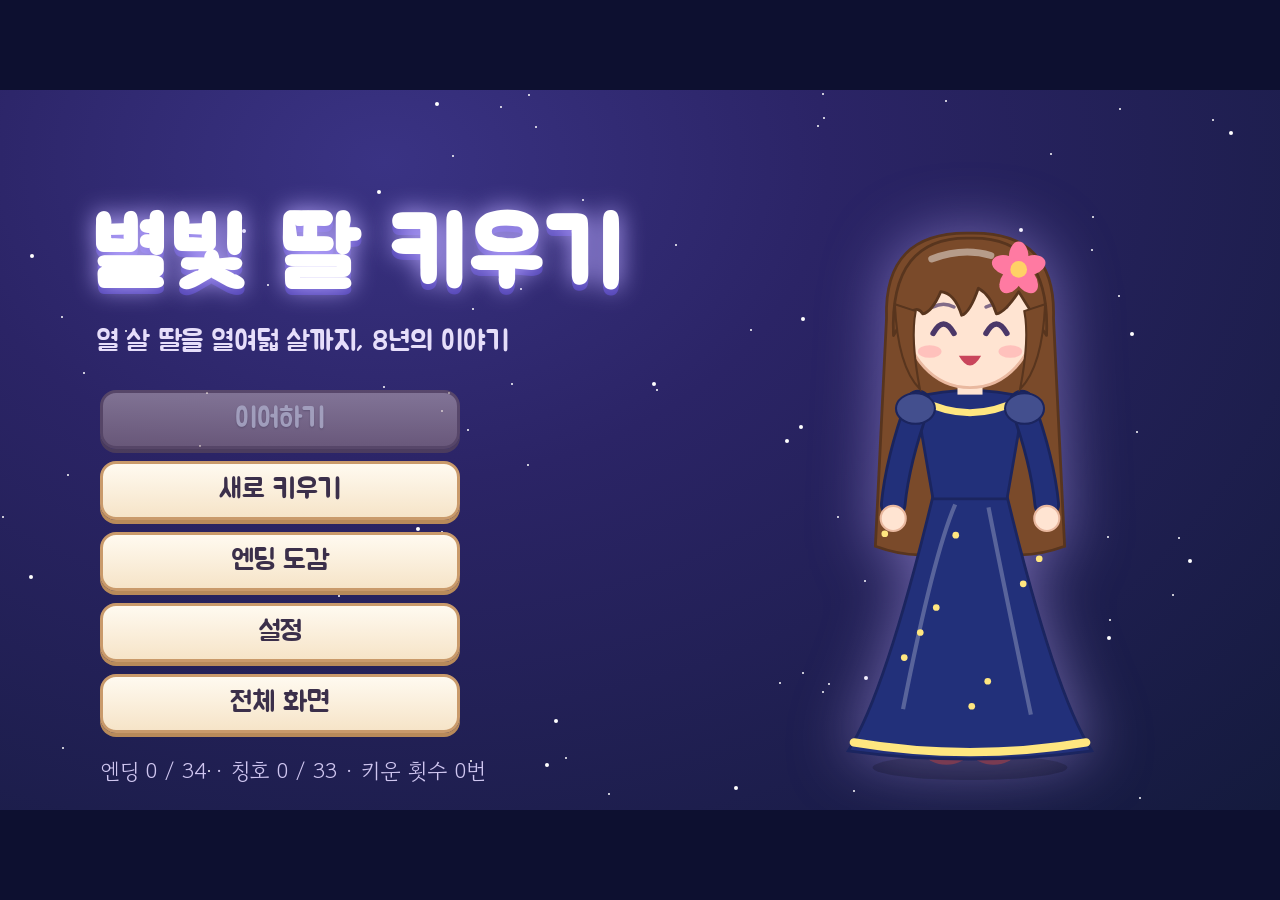
==== commit ecf973a5: "별빛 딸 키우기: balance pass, 34 endings, pacing and polish Balance (verified with a policy-driven simulat" ====
--- a/star-daughter/star-daughter.html
+++ b/star-daughter/star-daughter.html
@@ -136,7 +136,7 @@
 #run .head .steps i.done { background: var(--good); }
 #run .scene { position: absolute; left: 0; right: 0; top: 70px; height: 300px; overflow: hidden; border-bottom: 3px solid var(--line); }
 #run .scene > svg { width: 100%; height: 100%; display: block; }
-.nbub { position: absolute; right: 200px; top: 96px; max-width: 360px; background: #fff; border: 3px solid #d8c09c; border-radius: 16px; padding: 8px 14px; font-size: 20px; line-height: 1.35; opacity: 0; transform: translateY(8px); transition: all .3s; pointer-events: none; }
+.nbub { position: absolute; right: 16px; top: 80px; max-width: 330px; background: #fff; border: 3px solid #d8c09c; border-radius: 16px; padding: 8px 14px; font-size: 20px; line-height: 1.35; opacity: 0; transform: translateY(8px); transition: all .3s; pointer-events: none; }
 .nbub.on { opacity: 1; transform: none; }
 .nbub b { color: var(--accent2); margin-right: 4px; }
 /* 장면 움직임 */
@@ -221,17 +221,24 @@
 .shopinfo .d { flex: 1; }
 
 /* 도감 */
-.codex { display: grid; grid-template-columns: repeat(7, 1fr); gap: 7px; width: 1100px; }
-.ecard { border: 3px solid #e2d2b8; border-radius: 14px; background: #fff; padding: 4px 8px; height: 84px; display: flex; align-items: center; gap: 8px; cursor: default; position: relative; }
+.codex { display: grid; grid-template-columns: repeat(7, 1fr); gap: 6px; width: 1100px; }
+.ecard { border: 3px solid #e2d2b8; border-radius: 14px; background: #fff; padding: 4px 8px; height: 70px; display: flex; align-items: center; gap: 8px; cursor: default; position: relative; }
 .ecard .ic { font-size: 30px; }
-.ecard .nm { font-size: 18px; line-height: 1.15; }
+.ecard .nm { font-size: 18px; line-height: 1.15; word-break: keep-all; }
 .ecard.lock { background: #f1ebe2; }
 .ecard.lock .ic { filter: grayscale(1) opacity(.45); }
 .ecard.got { border-color: #f0a0bc; background: #fff6f9; }
 .ecard .pg { position: absolute; left: 10px; right: 10px; bottom: 5px; height: 6px; background: #eadcc6; border-radius: 3px; overflow: hidden; }
 .ecard .pg i { display: block; height: 100%; background: var(--accent2); }
 .ecard:hover { border-color: var(--accent2); }
-.cinfo { margin-top: 12px; font-size: 22px; min-height: 66px; background: #fff; border-radius: 14px; padding: 10px 16px; border: 2px dashed #e2d2b8; }
+.rqs { font-size: 19px; margin-top: 4px; color: var(--ink2); }
+.cpic { float: left; width: 74px; height: 104px; margin: -6px 12px 0 -6px; }
+.cpic svg { width: 100%; height: 100%; }
+#ending .missed { font-size: 19px; color: #ffe2a8; margin-top: 6px; }
+.rq.ok { color: var(--good); }
+.rq.no { color: var(--bad); }
+.rq small { font-size: 15px; color: var(--ink2); }
+.cinfo { margin-top: 10px; font-size: 21px; min-height: 96px; background: #fff; border-radius: 14px; padding: 10px 16px; border: 2px dashed #e2d2b8; }
 
 /* 설정 */
 .setrow { display: flex; align-items: center; gap: 12px; font-size: 25px; margin: 12px 0; }
@@ -497,21 +504,30 @@
   { id: 'basic', name: '무명 원피스', price: 0,    col: '#8fb3d9', acc: '#ffffff', style: 'dress', desc: '루퍼스 아저씨가 고쳐 준 첫 옷.' },
   { id: 'sky',   name: '하늘색 드레스', price: 300,  col: '#79c3ee', acc: '#ffffff', style: 'dress', bonus: { cha: 1 }, desc: '매달 매력 +1' },
   { id: 'check', name: '체크 원피스', price: 320,  col: '#c96a4a', acc: '#f6e2b0', style: 'dress', pattern: 'check', bonus: { int: 1 }, desc: '매달 지능 +1' },
-  { id: 'apron', name: '앞치마 차림', price: 220,  col: '#e79a9a', acc: '#ffffff', style: 'apron', act: { bakery: 1.2 }, contest: { cook: 20 }, desc: '빵집 효과 +20%, 요리 대회 +20' },
-  { id: 'train', name: '수련복',     price: 260,  col: '#c9a36b', acc: '#6b4f2e', style: 'train', act: { sword: 1.2 }, contest: { martial: 20 }, desc: '검술 효과 +20%, 무술 대회 +20' },
-  { id: 'hunt',  name: '사냥복',     price: 300,  col: '#5f8a4a', acc: '#4a3a22', style: 'train', act: { hunter: 1.2, farm: 1.2 }, desc: '사냥·농장 효과 +20%' },
-  { id: 'choir', name: '성가대복',   price: 260,  col: '#f4f1e8', acc: '#4a6fb5', style: 'robe', act: { church: 1.2 }, bonus: { mor: 1 }, desc: '성당 효과 +20%, 매달 도덕 +1' },
-  { id: 'sailor', name: '세일러복',  price: 350,  col: '#f7f7fb', acc: '#2d4a8a', style: 'sailor', act: { study: 1.2 }, desc: '학문 효과 +20%' },
-  { id: 'smock', name: '화가 작업복', price: 280, col: '#e8dcc4', acc: '#8a6a4a', style: 'smock', act: { art: 1.2 }, desc: '미술 효과 +20%' },
-  { id: 'dancer', name: '무용복',    price: 380,  col: '#ff9ec0', acc: '#ffffff', style: 'tutu', act: { music: 1.2 }, bonus: { cha: 1 }, desc: '음악 효과 +20%, 매달 매력 +1' },
-  { id: 'maid',  name: '시녀복',     price: 400,  col: '#3a3340', acc: '#ffffff', style: 'maid', act: { manner: 1.2, scribe: 1.2 }, desc: '예절·서기 효과 +20%' },
-  { id: 'robe',  name: '마법사 로브', price: 420,  col: '#4b3a8c', acc: '#e8c547', style: 'robe', act: { magic: 1.2 }, contest: { magic: 20 }, desc: '마법 효과 +20%, 마법 대회 +20' },
+  { id: 'apron', name: '앞치마 차림', price: 220,  col: '#e79a9a', acc: '#ffffff', style: 'apron', act: { bakery: 1.15 }, contest: { cook: 20 }, desc: '빵집 효과 +15%, 요리 대회 +20' },
+  { id: 'train', name: '수련복',     price: 260,  col: '#c9a36b', acc: '#6b4f2e', style: 'train', act: { sword: 1.15 }, contest: { martial: 20 }, desc: '검술 효과 +15%, 무술 대회 +20' },
+  { id: 'hunt',  name: '사냥복',     price: 300,  col: '#5f8a4a', acc: '#4a3a22', style: 'train', act: { hunter: 1.15, farm: 1.15 }, desc: '사냥·농장 효과 +15%' },
+  { id: 'choir', name: '성가대복',   price: 260,  col: '#f4f1e8', acc: '#4a6fb5', style: 'robe', act: { church: 1.15 }, bonus: { mor: 1 }, desc: '성당 효과 +15%, 매달 도덕 +1' },
+  { id: 'sailor', name: '세일러복',  price: 350,  col: '#f7f7fb', acc: '#2d4a8a', style: 'sailor', act: { study: 1.15 }, desc: '학문 효과 +15%' },
+  { id: 'smock', name: '화가 작업복', price: 280, col: '#e8dcc4', acc: '#8a6a4a', style: 'smock', act: { art: 1.15 }, desc: '미술 효과 +15%' },
+  { id: 'dancer', name: '무용복',    price: 380,  col: '#ff9ec0', acc: '#ffffff', style: 'tutu', act: { music: 1.15 }, bonus: { cha: 1 }, desc: '음악 효과 +15%, 매달 매력 +1' },
+  { id: 'maid',  name: '시녀복',     price: 400,  col: '#3a3340', acc: '#ffffff', style: 'maid', act: { manner: 1.15, scribe: 1.15 }, desc: '예절·서기 효과 +15%' },
+  { id: 'robe',  name: '마법사 로브', price: 420,  col: '#4b3a8c', acc: '#e8c547', style: 'robe', act: { magic: 1.15 }, contest: { magic: 20 }, desc: '마법 효과 +15%, 마법 대회 +20' },
   { id: 'coat',  name: '겨울 코트',  price: 450,  col: '#8a4a5a', acc: '#f2c94c', style: 'coat', bonus: { stress: -3, hp: 1 }, desc: '매달 스트레스 -3, 체력 +1' },
   { id: 'silk',  name: '실크 드레스', price: 900,  col: '#d65a8a', acc: '#ffd6e6', style: 'gown', bonus: { ele: 1 }, contest: { beauty: 40 }, desc: '매달 기품 +1, 미인 대회 +40' },
   { id: 'rose',  name: '장미 드레스', price: 1500, col: '#b8304f', acc: '#ffe0ea', style: 'gown', bonus: { cha: 1, ele: 1 }, contest: { beauty: 70 }, desc: '매달 매력·기품 +1, 미인 대회 +70' },
   { id: 'star',  name: '별빛 드레스', price: 2400, col: '#22307a', acc: '#ffe680', style: 'gown', sparkle: '#ffe680', bonus: { cha: 2, ele: 1 }, contest: { beauty: 100 }, desc: '매달 매력 +2·기품 +1, 미인 대회 +100' },
   // 엔딩 그림 전용
-  { id: 'armor', hidden: true, col: '#9fb2c8', acc: '#e8c547', style: 'armor' },
+  { id: 'armor', hidden: true, col: '#9fb2c8', acc: '#e8c547', style: 'armor', cape: '#b53a4a' },
+  { id: 'armorGold', hidden: true, col: '#d8dfe8', acc: '#e8c547', style: 'armor', cape: '#d9a42e' },
+  { id: 'armorBlue', hidden: true, col: '#9fb2c8', acc: '#ffffff', style: 'armor', cape: '#3a5ab5' },
+  { id: 'armorViolet', hidden: true, col: '#b8b2d8', acc: '#e8c547', style: 'armor', cape: '#6a4ab5' },
+  { id: 'starrobe', hidden: true, col: '#1d2557', acc: '#ffe680', style: 'robe', sparkle: '#ffe680' },
+  { id: 'labcoat', hidden: true, col: '#eef2f6', acc: '#4fa3e0', style: 'coat' },
+  { id: 'scholarrobe', hidden: true, col: '#2f4a6b', acc: '#e8c547', style: 'robe' },
+  { id: 'clerk', hidden: true, col: '#5a2f3f', acc: '#e8c547', style: 'robe' },
+  { id: 'merchantcoat', hidden: true, col: '#7a5a2a', acc: '#e8c547', style: 'coat' },
+  { id: 'designer', hidden: true, col: '#9b5ac0', acc: '#ffd6e6', style: 'gown', sparkle: '#ffffff' },
   { id: 'royal', hidden: true, col: '#f3f0ff', acc: '#e8c547', style: 'gown', sparkle: '#e8c547' },
   { id: 'witch', hidden: true, col: '#2d2340', acc: '#8f5cd6', style: 'robe' },
   { id: 'nun',   hidden: true, col: '#30324a', acc: '#ffffff', style: 'robe' },
@@ -523,12 +539,12 @@
 // 액세서리 (한 개만 착용)
 const ACC_ITEMS = [
   { id: 'flower',   name: '꽃 머리핀',   price: 150, slot: 'head', bonus: { cha: 1 }, desc: '매달 매력 +1' },
-  { id: 'strawhat', name: '밀짚모자',    price: 180, slot: 'head', act: { farm: 1.15 }, desc: '농장 효과 +15%' },
-  { id: 'glasses',  name: '동그란 안경',  price: 200, slot: 'head', act: { study: 1.15, scribe: 1.15 }, desc: '학문·서기 효과 +15%' },
-  { id: 'beret',    name: '빨간 베레모',  price: 220, slot: 'head', act: { art: 1.15 }, desc: '미술 효과 +15%' },
+  { id: 'strawhat', name: '밀짚모자',    price: 180, slot: 'head', act: { farm: 1.1 }, desc: '농장 효과 +10%' },
+  { id: 'glasses',  name: '동그란 안경',  price: 200, slot: 'head', act: { study: 1.1, scribe: 1.1 }, desc: '학문·서기 효과 +10%' },
+  { id: 'beret',    name: '빨간 베레모',  price: 220, slot: 'head', act: { art: 1.1 }, desc: '미술 효과 +10%' },
   { id: 'catears',  name: '고양이 머리띠', price: 300, slot: 'head', bonus: { stress: -2 }, desc: '매달 스트레스 -2' },
-  { id: 'feather',  name: '깃털 모자',   price: 320, slot: 'head', act: { music: 1.15 }, contest: { beauty: 15 }, desc: '음악 효과 +15%, 미인 대회 +15' },
-  { id: 'magehat',  name: '별 마법 모자', price: 380, slot: 'head', act: { magic: 1.15 }, contest: { magic: 25 }, desc: '마법 효과 +15%, 마법 대회 +25' },
+  { id: 'feather',  name: '깃털 모자',   price: 320, slot: 'head', act: { music: 1.1 }, contest: { beauty: 15 }, desc: '음악 효과 +10%, 미인 대회 +15' },
+  { id: 'magehat',  name: '별 마법 모자', price: 380, slot: 'head', act: { magic: 1.1 }, contest: { magic: 25 }, desc: '마법 효과 +10%, 마법 대회 +25' },
   { id: 'bigribbon', name: '큰 리본',    price: 260, slot: 'head', bonus: { cha: 1 }, contest: { beauty: 20 }, desc: '매달 매력 +1, 미인 대회 +20' },
   { id: 'pearl',    name: '진주 목걸이',  price: 600, slot: 'neck', bonus: { ele: 1 }, contest: { beauty: 30 }, desc: '매달 기품 +1, 미인 대회 +30' },
   { id: 'brooch',   name: '별 브로치',   price: 500, slot: 'neck', contest: { martial: 15, cook: 15, magic: 15, beauty: 15 }, desc: '모든 대회 +15' },
@@ -588,7 +604,7 @@
   { id: 'l_beauty', name: '왕국 제일의 미녀', desc: '미인 대회 3회 우승', c: s => s.wins.beauty >= 3 },
   { id: 'l_cook', name: '황금 국자', desc: '요리 대회 3회 우승', c: s => s.wins.cook >= 3 },
   { id: 'l_magic', name: '축제의 대마법사', desc: '마법 대회 3회 우승', c: s => s.wins.magic >= 3 },
-  { id: 'allfest', name: '축제의 여왕', desc: '네 대회를 모두 한 번 이상 우승', c: s => s.wins.martial && s.wins.beauty && s.wins.cook && s.wins.magic },
+  { id: 'allfest', name: '축제의 여왕', desc: '서로 다른 대회 세 가지에서 우승', c: s => ['martial', 'beauty', 'cook', 'magic'].filter(k => s.wins[k] > 0).length >= 3 },
   { id: 'm_sword', name: '검의 길', desc: '검술 수업 5단계', c: s => s.cnt.sword >= 56 },
   { id: 'm_study', name: '책벌레', desc: '학문 수업 5단계', c: s => s.cnt.study >= 56 },
   { id: 'm_manner', name: '예절의 화신', desc: '예절 수업 5단계', c: s => s.cnt.manner >= 56 },
@@ -618,142 +634,172 @@
 
 // 엔딩: 위에서부터 먼저 맞는 것 하나.  hidden: 도감에서 조건을 가림
 const ENDINGS = [
-  { id: 'hero', name: '전설의 용사', icon: '🗡️', outfit: 'armor', acc: 'sword', bg: '#3b2f6b',
+  { id: 'hero', tier: 'S', name: '전설의 용사', icon: '🗡️', outfit: 'armorGold', acc: 'sword', bg: '#3b2f6b',
     hint: '검술·마력·체력이 모두 아주 높고, 여행을 많이 다녀야 해.',
-    req: { st: { swd: 450, mag: 300, hp: 400 }, cnt: { travel: 8 } },
+    req: { st: { swd: 400, mag: 260, hp: 350 }, cnt: { travel: 8 } },
     text: '{n}{은} 왕국을 위협하던 검은 용을 쓰러뜨렸어. 사람들은 {n}{을} 전설의 용사라고 불렀고, 그 이름은 노래가 되어 대대로 전해졌어.',
     epi: '개선 행진 날, {n}{은} 왕보다 먼저 아빠를 찾아 달려왔어. "아빠한테 배운 첫 자세, 한 번도 잊은 적 없어."' },
-  { id: 'heir', name: '북부 가문의 계승자', icon: '🏔️', outfit: 'north', acc: 'locket', bg: '#2f4a6b', hidden: true,
-    hint: '은 목걸이의 비밀을 모두 풀고, 기품과 지능을 갖춰야 해.',
-    req: { flags: { locket: 4 }, st: { ele: 250, int: 200 } },
-    text: '목걸이 속 문장은 전쟁으로 무너진 북부 루나리스 가문의 것이었어. 살아 있던 할머니가 {n}{을} 끌어안았고, {n}{은} 폐허가 된 고향을 다시 일으키는 영주가 되었어.',
-    epi: '떠나기 전날 밤, {n}{은} 아빠 손에 목걸이를 쥐여 줬어. "이건 아빠가 갖고 있어. 내 진짜 집은 여기라는 증거니까." 북부 성의 깃발에는 작은 별 하나가 새로 수놓아졌어.' },
-  { id: 'diplomat', name: '왕국의 대사', icon: '🕊️', outfit: 'royal', acc: 'tiara', bg: '#6b2f55',
+  { id: 'diplomat', tier: 'S', name: '왕국의 대사', icon: '🕊️', outfit: 'royal', acc: 'tiara', bg: '#6b2f55',
     hint: '기품·매력이 아주 높고 지능도 높아야 해. 리아나 공주와 깊은 우정을 쌓아야 해.',
-    req: { st: { ele: 380, cha: 330, int: 250 }, flags: { liana: 3 } },
+    req: { st: { ele: 360, cha: 280, int: 220 }, flags: { liana: 3 } },
     text: '리아나 공주의 추천으로 {n}{은} 왕국의 대사가 되었어. 전쟁이 남긴 상처를 누구보다 잘 아는 {n}{은} 이웃 나라들과 평화 조약을 맺어 냈어.',
     epi: '조약 서명식에서 {n}{은} 이렇게 말했어. "저는 전쟁 고아였습니다. 저를 키워 준 건 칼을 내려놓은 한 기사였지요." 회의장이 오래도록 조용했어.' },
-  { id: 'saint', name: '대성당의 성녀', icon: '🕊️', outfit: 'choir', acc: 'halo', bg: '#2f5a6b',
-    hint: '도덕이 아주 높고 마력도 높아야 해. 성당 일을 많이(20번 이상).',
-    req: { st: { mor: 430, mag: 250 }, cnt: { church: 20 } },
+  { id: 'saint', tier: 'S', name: '대성당의 성녀', icon: '🕊️', outfit: 'choir', acc: 'halo', bg: '#2f5a6b',
+    hint: '도덕이 아주 높고 마력도 높아야 해. 성당 일을 많이(30번 이상) 하고 평판도 쌓아야 해.',
+    req: { st: { mor: 460, mag: 260 }, cnt: { church: 30 }, fame: 150 },
     text: '{n}의 손이 닿으면 아픈 사람이 낫는다는 소문이 퍼졌어. 대성당은 {n}{을} 성녀로 맞이했고, 많은 이들이 그 미소에 위로받았어.',
     epi: '베네딕트 신부님은 은퇴하며 말했어. "그 아이가 처음 성당 바닥을 닦던 날을 기억하네. 그때부터 빛이 났지."' },
-  { id: 'knightcap', name: '기사단장', icon: '🛡️', outfit: 'armor', acc: 'sword', bg: '#2f3f6b',
-    hint: '검술·근력이 아주 높고 무술 대회 우승 3회 이상.',
-    req: { st: { swd: 420, str: 320, mor: 120 }, wins: { martial: 3 } },
+  { id: 'knightcap', tier: 'S', name: '기사단장', icon: '🛡️', outfit: 'armor', acc: 'sword', bg: '#2f3f6b',
+    hint: '검술·근력이 아주 높고 무술 대회 우승 3회 이상. 기사답게 도덕도 갖춰야 해.',
+    req: { st: { swd: 420, str: 320, mor: 150 }, wins: { martial: 3 } },
     text: '무술 대회를 휩쓴 {n}{은} 왕국 최초의 여성 기사단장이 되었어. 은빛 갑옷을 입은 {n}{이} 지나가면 기사들이 모두 경례했어.',
     epi: '취임식 날, 볼드 사범님이 아빠 어깨를 툭 쳤어. "자네보다 낫구먼." 아빠는 아무 말 없이 웃기만 했어.' },
-  { id: 'archmage', name: '궁정 마법사', icon: '🔮', outfit: 'robe', acc: 'magehat', bg: '#3b2f7a',
+  { id: 'archmage', tier: 'S', name: '궁정 마법사', icon: '🔮', outfit: 'robe', acc: 'magehat', bg: '#3b2f7a',
     hint: '마력·지능이 아주 높고 마법 대회 우승 2회 이상.',
     req: { st: { mag: 420, int: 320 }, wins: { magic: 2 } },
     text: '{n}{은} 마법탑의 시험을 단숨에 통과하고 궁정 마법사가 되었어. 밤하늘에 쏘아 올린 {n}의 별빛 마법은 축제의 자랑이 되었지.',
     epi: '멜리사 선생님은 마법탑 꼭대기에 {n}의 이름을 새기며 중얼거렸어. "커튼 태우던 꼬마가 말이야…"' },
-  { id: 'chef', name: '왕궁 요리장', icon: '🍽️', outfit: 'apron', acc: 'chefhat', bg: '#7a4a2f',
+  { id: 'chef', tier: 'S', name: '왕궁 요리장', icon: '🍽️', outfit: 'apron', acc: 'chefhat', bg: '#7a4a2f',
     hint: '요리가 아주 높고 요리 대회 우승 2회 이상.',
     req: { st: { cook: 400 }, wins: { cook: 2 } },
     text: '{n}의 요리를 맛본 임금님이 감탄했어. {n}{은} 왕궁 주방을 맡게 되었고, 매일 성 안 가득 맛있는 냄새가 퍼졌어.',
     epi: '왕궁 연회의 마지막 디저트는 언제나 크림빵이었어. 마사 할머니에게 처음 배운 그 맛 그대로.' },
-  { id: 'merchant', name: '대상인', icon: '💰', outfit: 'silk', acc: 'coin', bg: '#6b5a2f',
-    hint: '돈을 8000G 넘게 모으고 지능도 꽤 높아야 해.',
-    req: { gold: 8000, st: { int: 220 } },
+  { id: 'scholar', tier: 'A', name: '왕립 학자', icon: '🎓', outfit: 'scholarrobe', acc: 'glasses', bg: '#2f4a6b',
+    hint: '지능이 아주 높아야 해. 기품도 조금.',
+    req: { st: { int: 450, ele: 150 } },
+    text: '{n}{은} 왕립 학술원에 최연소로 들어갔어. 별의 움직임을 밝힌 {n}의 논문은 온 대륙의 학자들을 놀라게 했어.',
+    epi: '엘마 선생님은 논문 첫 장의 헌사를 읽고 안경을 벗었어. 「글을 가르쳐 준 엘마 선생님과, 밤마다 촛불을 켜 준 아빠에게.」' },
+  { id: 'courtclerk', tier: 'A', name: '궁정 서기관', icon: '🖋️', outfit: 'clerk', acc: 'glasses', bg: '#4a3f2f',
+    hint: '지능과 기품을 함께 갖추면…',
+    req: { st: { int: 330, ele: 300 } },
+    text: '{n}{은} 왕궁의 서기관이 되었어. 왕의 칙서도, 이웃 나라에 보내는 편지도 {n}의 손을 거쳐야 세상에 나갔어.',
+    epi: '오스왈드 서기장은 은퇴하며 자기 깃펜을 {n}에게 물려줬어. "글씨에 마음이 담긴 사람은 처음 봤네."' },
+  { id: 'painter', tier: 'A', name: '화가', icon: '🖼️', outfit: 'smock', acc: 'beret', bg: '#2f6b5a',
+    hint: '감성이 아주 높고 미술 수업을 많이(40번 이상).',
+    req: { st: { sen: 450 }, cnt: { art: 40 } },
+    text: '{n}의 그림이 왕도 미술관에 걸렸어. 별빛을 담은 듯한 색채에 사람들이 줄을 서서 그림을 보러 왔어.',
+    epi: '가장 유명한 그림의 제목은 「별이 떨어진 밤의 언덕」. 그림 구석에는 손을 내미는 기사가 작게 그려져 있었어.' },
+  { id: 'musician', tier: 'A', name: '궁정 악사', icon: '🎻', outfit: 'silk', acc: 'violin', bg: '#5a2f6b',
+    hint: '감성이 아주 높고 매력도 조금. 음악 수업을 아주 많이(40번 이상).',
+    req: { st: { sen: 430, cha: 220 }, cnt: { music: 40 } },
+    text: '{n}의 바이올린 연주에 왕궁 연회장이 고요해졌어. {n}{은} 궁정 악사가 되어 매일 밤 아름다운 음악을 들려줬어.',
+    epi: '피오 선생님이 만든 곡에 {n}{이} 가사를 붙였어. 「언덕 위의 작은 집」. 왕도 아이들이 다 따라 부르는 노래가 되었어.' },
+  { id: 'merchant', tier: 'A', name: '대상인', icon: '💰', outfit: 'merchantcoat', acc: 'coin', bg: '#6b5a2f',
+    hint: '돈을 15000G 넘게 모으고 지능도 꽤 높아야 해.',
+    req: { gold: 15000, st: { int: 220 } },
     text: '알뜰하게 모은 돈으로 {n}{은} 작은 가게를 열었어. 가게는 금세 커져서 바다 건너까지 배를 띄우는 큰 상회가 되었어.',
     epi: '상회의 첫 번째 배 이름은 「아빠의 지갑호」였어. 선원들은 이름을 듣고 한참 웃었대.' },
-  { id: 'scholar', name: '왕립 학자', icon: '🎓', outfit: 'robe', acc: 'glasses', bg: '#2f4a6b',
-    hint: '지능이 아주 높아야 해. 기품도 조금.',
-    req: { st: { int: 450, ele: 180 } },
-    text: '{n}{은} 왕립 학술원에 최연소로 들어갔어. 별의 움직임을 밝힌 {n}의 논문은 온 대륙의 학자들을 놀라게 했어.',
-    epi: '엘마 선생님은 논문 첫 장의 헌사를 읽고 안경을 벗었어. 「글을 가르쳐 준 엘마 선생님과, 밤마다 촛불을 켜 준 아빠에게.」' },
-  { id: 'painter', name: '화가', icon: '🖼️', outfit: 'smock', acc: 'beret', bg: '#2f6b5a',
-    hint: '감성이 아주 높고 미술 수업을 많이(30번 이상).',
-    req: { st: { sen: 400 }, cnt: { art: 30 } },
-    text: '{n}의 그림이 왕도 미술관에 걸렸어. 별빛을 담은 듯한 색채에 사람들이 줄을 서서 그림을 보러 왔어.',
-    epi: '가장 유명한 그림의 제목은 「별이 떨어진 밤의 언덕」. 그림 구석에는 손을 내미는 기사가 작게 그려져 있었어.' },
-  { id: 'musician', name: '궁정 악사', icon: '🎻', outfit: 'silk', acc: 'violin', bg: '#5a2f6b',
-    hint: '감성·매력이 높고 음악 수업을 많이(30번 이상).',
-    req: { st: { sen: 380, cha: 250 }, cnt: { music: 30 } },
-    text: '{n}의 바이올린 연주에 왕궁 연회장이 고요해졌어. {n}{은} 궁정 악사가 되어 매일 밤 아름다운 음악을 들려줬어.',
-    epi: '피오 선생님이 만든 곡에 {n}{이} 가사를 붙였어. 「언덕 위의 작은 집」. 왕도 아이들이 다 따라 부르는 노래가 되었어.' },
-  { id: 'wanderer', name: '바람 같은 떠돌이', icon: '🍂', outfit: 'travel', acc: 'none', bg: '#4a3a2f', hidden: true,
+  { id: 'heir', tier: 'S', name: '북부 가문의 계승자', icon: '🏔️', outfit: 'north', acc: 'locket', bg: '#2f4a6b', hidden: true,
+    hint: '은 목걸이의 비밀을 모두 풀고(할머니를 만나러 가야 해), 기품과 지능이 아주 높아야 해.',
+    req: { flags: { locket: 4 }, st: { ele: 320, int: 280 } },
+    text: '목걸이 속 문장은 전쟁으로 무너진 북부 루나리스 가문의 것이었어. 살아 있던 할머니가 {n}{을} 끌어안았고, {n}{은} 폐허가 된 고향을 다시 일으키는 영주가 되었어.',
+    epi: '떠나기 전날 밤, {n}{은} 아빠 손에 목걸이를 쥐여 줬어. "이건 아빠가 갖고 있어. 내 진짜 집은 여기라는 증거니까." 북부 성의 깃발에는 작은 별 하나가 새로 수놓아졌어.' },
+  { id: 'wanderer', tier: 'W', name: '바람 같은 떠돌이', icon: '🍂', outfit: 'travel', acc: 'none', bg: '#4a3a2f', hidden: true,
     hint: '집을 자주 나가 버리면…',
     req: { runaways: 2 },
     text: '{n}{은} 열여덟 살 생일 아침, 짧은 편지를 남기고 길을 떠났어. 어디에도 매이지 않는 바람 같은 삶이었어.',
     epi: '그래도 해마다 가을 축제가 되면, 문 앞에 들꽃 한 다발이 놓여 있었어. 쪽지에는 서툰 글씨로 「미안해, 고마워」.' },
-  { id: 'witch', name: '숲의 마녀', icon: '🧙‍♀️', outfit: 'witch', acc: 'witchhat', bg: '#2a2340',
-    hint: '마력은 높은데 도덕이 낮으면…',
-    req: { st: { mag: 320 }, max: { mor: 150 } },
+  { id: 'witch', tier: 'A', name: '숲의 마녀', icon: '🧙‍♀️', outfit: 'witch', acc: 'witchhat', bg: '#2a2340',
+    hint: '마력은 아주 높은데 도덕이 낮고… 금지된 마법서에 손을 댔다면.',
+    req: { st: { mag: 380 }, max: { mor: 130 }, flags: { forbidden: 1 } },
     text: '{n}{은} 깊은 숲속 오두막에서 혼자 마법을 연구하며 살게 되었어. 사람들은 무서워했지만, 길 잃은 아이에게는 늘 따뜻한 수프를 내주었대.',
     epi: '아빠가 찾아가면 마녀는 투덜대면서도 제일 좋은 찻잔을 꺼냈어. 그 찻잔은 열한 살 생일 선물이었지.' },
-  { id: 'thief', name: '의적 두목', icon: '🗝️', outfit: 'train', acc: 'mask', bg: '#3a2f2f',
-    hint: '근력·검술이 꽤 높은데 도덕이 낮으면…',
-    req: { st: { str: 250, swd: 200 }, max: { mor: 120 } },
+  { id: 'thief', tier: 'A', name: '의적 두목', icon: '🗝️', outfit: 'train', acc: 'mask', bg: '#3a2f2f',
+    hint: '근력·검술이 꽤 높고 도덕이 낮은데… 주점의 수상한 제안을 받아들였다면.',
+    req: { st: { str: 250, swd: 200 }, max: { mor: 100 }, flags: { dark: 1 } },
     text: '{n}{은} 욕심 많은 귀족의 금고만 터는 의적단의 두목이 되었어. 가난한 마을에는 언제나 몰래 금화 주머니가 놓여 있었지.',
     epi: '현상금 전단을 본 아빠는 한숨을 쉬었어. 그런데 그림 속 의적이 아빠가 준 수련복을 입고 있어서, 조금 웃고 말았어.' },
-  { id: 'adventurer', name: '모험가', icon: '🧭', outfit: 'travel', acc: 'sword', bg: '#4a6b2f',
+  { id: 'adventurer', tier: 'A', name: '모험가', icon: '🧭', outfit: 'travel', acc: 'sword', bg: '#4a6b2f',
     hint: '검술·체력이 높고 여행을 많이(10번 이상) 다녀야 해.',
-    req: { st: { swd: 250, hp: 300 }, cnt: { travel: 10 } },
+    req: { st: { swd: 300, hp: 350 }, cnt: { travel: 10 } },
     text: '배낭 하나 메고 {n}{은} 세상 끝을 향해 떠났어. 가끔 먼 나라에서 신기한 기념품과 편지가 날아와.',
     epi: '편지는 언제나 같은 말로 끝났어. 「아빠, 이번에도 무사히 돌아갈게. 루퍼스 아저씨 쿠키 남겨 둬.」' },
-  { id: 'guard', name: '근위 기사', icon: '⚔️', outfit: 'armor', acc: 'none', bg: '#2f4f6b',
+  { id: 'guard', tier: 'A', name: '근위 기사', icon: '⚔️', outfit: 'armorBlue', acc: 'none', bg: '#2f4f6b',
     hint: '검술이 높고 기품도 갖춰야 해.',
-    req: { st: { swd: 300, ele: 250 } },
+    req: { st: { swd: 300, ele: 220 } },
     text: '{n}{은} 리아나 공주를 지키는 근위 기사가 되었어. 우아하면서도 강한 {n}{은} 왕궁에서 가장 믿음직한 기사였어.',
     epi: '공주는 가끔 몰래 성을 빠져나가 별빛 언덕으로 놀러 왔어. 물론 호위 기사도 함께. 둘은 그때마다 아빠의 스튜를 세 그릇씩 먹었대.' },
-  { id: 'healer', name: '치유사', icon: '💊', outfit: 'choir', acc: 'none', bg: '#2f6b4a',
+  { id: 'magicknight', tier: 'A', name: '마법 기사', icon: '⚡', outfit: 'armorViolet', acc: 'staff', bg: '#2f3f7a',
+    hint: '검술과 마력을 둘 다 높이면…',
+    req: { st: { swd: 300, mag: 260 } },
+    text: '{n}{은} 검에 별빛 마법을 실어 싸우는 마법 기사가 되었어. 국경 수비대의 아이들은 {n}의 빛나는 검을 보며 꿈을 키웠어.',
+    epi: '첫 임무를 마치고 돌아온 날, {n}{은} 아빠의 낡은 검을 닦으며 말했어. "아빠 검은 마법이 없어도 제일 빛나."' },
+  { id: 'strategist', tier: 'A', name: '기사단 참모', icon: '🗺️', outfit: 'train', acc: 'book', bg: '#3a4f6b',
+    hint: '검술과 지능을 함께 갖추면…',
+    req: { st: { swd: 260, int: 320 } },
+    text: '{n}{은} 기사단의 참모가 되었어. 싸우지 않고 이기는 작전으로, 다시는 국경 마을이 불타지 않게 지켜 냈어.',
+    epi: '작전 회의 탁자 위엔 언제나 작은 목마가 놓여 있었어. 열 살 때 아빠가 깎아 준 장난감이었지.' },
+  { id: 'healer', tier: 'A', name: '치유사', icon: '💊', outfit: 'choir', acc: 'none', bg: '#2f6b4a',
     hint: '지능·도덕이 높고 마력도 조금 있어야 해.',
-    req: { st: { int: 300, mor: 280, mag: 150 } },
+    req: { st: { int: 370, mor: 300, mag: 150 } },
     text: '{n}{은} 마을에 작은 진료소를 열었어. 약초와 치유 마법으로 아픈 사람들을 돌보는 {n}{을} 모두가 고마워했어.',
     epi: '진료소 첫 손님은 비 오는 날마다 무릎이 쑤시는 은퇴한 기사였어. 치료비는 평생 무료래.' },
-  { id: 'diva', name: '무대의 가희', icon: '🎤', outfit: 'star', acc: 'mic', bg: '#6b2f4a',
-    hint: '매력이 아주 높고 감성도 높아야 해.',
-    req: { st: { cha: 400, sen: 280 } },
+  { id: 'astrologer', tier: 'A', name: '왕실 점성술사', icon: '🔭', outfit: 'starrobe', acc: 'hat', bg: '#1d2557',
+    hint: '마력과 기품을 함께 갖추면…',
+    req: { st: { mag: 280, ele: 260 } },
+    text: '{n}{은} 왕궁 탑 꼭대기에서 별을 읽는 왕실 점성술사가 되었어. {n}{이} 예언한 풍년과 평화는 한 번도 틀린 적이 없었대.',
+    epi: '{n}{이} 가장 아끼는 별자리는 「기사자리」. 지붕 위에서 아빠와 처음 찾았던 바로 그 별이야.' },
+  { id: 'researcher', tier: 'A', name: '마법탑 연구원', icon: '⚗️', outfit: 'labcoat', acc: 'book', bg: '#3b2f6b',
+    hint: '마력과 지능을 함께 갖추면…',
+    req: { st: { mag: 300, int: 350 } },
+    text: '{n}{은} 마법탑의 연구원이 되었어. 밤새 별빛을 병에 담는 실험을 하다가, 아침이면 꾸벅꾸벅 졸며 아빠에게 편지를 썼어.',
+    epi: '{n}{이} 발명한 「꺼지지 않는 별빛 등불」은 국경 마을 집집마다 걸렸어. 다시는 어둠 속에서 우는 아이가 없도록.' },
+  { id: 'diva', tier: 'A', name: '무대의 가희', icon: '🎤', outfit: 'star', acc: 'mic', bg: '#6b2f4a',
+    hint: '매력이 아주 높고 감성도 있어야 해. 무대에 서려면 평판도 필요해.',
+    req: { st: { cha: 420, sen: 250 }, fame: 150 },
     text: '극장 무대에 선 {n}의 노래에 관객들이 눈물을 흘렸어. {n}{은} 왕도에서 가장 사랑받는 가희가 되었어.',
     epi: '공연이 끝나면 맨 앞줄 가운데 자리는 늘 비워 두었어. 무릎이 아파 늦게 오는 한 관객을 위해서.' },
-  { id: 'writer', name: '소설가', icon: '✒️', outfit: 'check', acc: 'book', bg: '#4a3f6b',
+  { id: 'writer', tier: 'A', name: '소설가', icon: '✒️', outfit: 'check', acc: 'book', bg: '#4a3f6b',
     hint: '지능과 감성이 둘 다 높아야 해.',
-    req: { st: { int: 300, sen: 300 } },
+    req: { st: { int: 340, sen: 340 } },
     text: '{n}{이} 쓴 모험 소설이 큰 인기를 끌었어. 아이들은 밤마다 {n}의 책을 읽으며 잠들었대.',
     epi: '소설 속 주인공을 구해 준 무뚝뚝한 기사의 이름은 끝내 나오지 않았어. 독자들은 궁금해했지만, 한 사람만은 알고 있었지.' },
-  { id: 'socialite', name: '사교계의 꽃', icon: '🌹', outfit: 'rose', acc: 'flower', bg: '#6b2f3f',
+  { id: 'socialite', tier: 'A', name: '사교계의 꽃', icon: '🌹', outfit: 'silk', acc: 'tiara', bg: '#6b2f3f',
     hint: '기품·매력이 높아야 해.',
     req: { st: { ele: 350, cha: 300 } },
     text: '{n}{은} 왕도 사교계에서 가장 빛나는 사람이 되었어. {n}{이} 여는 다과회에는 귀족도 평민도 함께 웃었어.',
     epi: '다과회 초대장 맨 아래에는 늘 같은 한 줄이 있었어. 「드레스가 없는 분도 환영합니다. 저도 처음엔 무명 원피스뿐이었어요.」' },
-  { id: 'orphanage', name: '고아원 원장', icon: '🏠', outfit: 'apron', acc: 'none', bg: '#5a4f3a',
+  { id: 'designer', tier: 'A', name: '왕실 의상 디자이너', icon: '✂️', outfit: 'designer', acc: 'flower', bg: '#6b3f5a',
+    hint: '감성과 기품이 함께 높으면…',
+    req: { st: { sen: 320, ele: 280 } },
+    text: '{n}{이} 지은 드레스가 왕궁 무도회에서 화제가 되었어. {n}{은} 왕실 의상실을 맡아 왕국의 유행을 이끌었어.',
+    epi: '왕실 의상실 진열장 한가운데에는 낡은 무명 원피스 한 벌이 걸려 있었어. 루퍼스가 처음 고쳐 준 바로 그 옷.' },
+  { id: 'orphanage', tier: 'A', name: '고아원 원장', icon: '🏠', outfit: 'apron', acc: 'none', bg: '#5a4f3a',
     hint: '도덕이 높고 요리도 할 줄 알아야 해. 성당 고아원과 인연을 쌓아야 해.',
     req: { st: { mor: 250, cook: 120 }, flags: { orphan: 2 } },
     text: '{n}{은} 전쟁으로 부모를 잃은 아이들을 위해 고아원을 열었어. 아이들은 {n}{을} "언니 원장님"이라고 부르며 따랐어.',
     epi: '고아원 이름은 「별빛 언덕의 집」. 첫 번째 규칙은 벽에 크게 쓰여 있었어. 「손을 내미는 어른이 되자.」' },
-  { id: 'nun', name: '수녀', icon: '📿', outfit: 'nun', acc: 'nunveil', bg: '#30324a',
-    hint: '도덕이 높고 성당 일을 많이(15번 이상) 해야 해.',
-    req: { st: { mor: 300 }, cnt: { church: 15 } },
+  { id: 'nun', tier: 'A', name: '수녀', icon: '📿', outfit: 'nun', acc: 'nunveil', bg: '#30324a',
+    hint: '도덕이 높고 성당 일을 아주 많이(40번 이상) 해야 해.',
+    req: { st: { mor: 400 }, cnt: { church: 40 } },
     text: '{n}{은} 성당에 남아 수녀가 되었어. 고아원 아이들에게 {n}{은} 엄마이자 언니 같은 존재였어.',
     epi: '매일 저녁 기도 끝에 {n}{은} 짧게 덧붙였어. "그리고 아빠 무릎이 덜 아프게 해 주세요."' },
-  { id: 'teacher', name: '마을 선생님', icon: '🍎', outfit: 'sailor', acc: 'glasses', bg: '#4a6b3f',
+  { id: 'teacher', tier: 'A', name: '마을 선생님', icon: '🍎', outfit: 'sailor', acc: 'glasses', bg: '#4a6b3f',
     hint: '지능·도덕이 적당히 높아야 해.',
-    req: { st: { int: 280, mor: 220 } },
+    req: { st: { int: 370, mor: 280 } },
     text: '{n}{은} 마을 학교의 선생님이 되었어. 엄하지만 다정한 {n} 선생님을 아이들은 무척 좋아했어.',
     epi: '엘마 선생님이 쓰던 낡은 교탁은 이제 {n}의 것이 되었어. 서랍 안에는 열 살 때 받은 칭찬 스티커가 아직 붙어 있었어.' },
-  { id: 'baker', name: '빵집 주인', icon: '🥖', outfit: 'apron', acc: 'bread', bg: '#7a5a3a',
-    hint: '요리가 높고 빵집 일을 많이(20번 이상) 해야 해.',
-    req: { st: { cook: 250 }, cnt: { bakery: 20 } },
+  { id: 'baker', tier: 'A', name: '빵집 주인', icon: '🥖', outfit: 'apron', acc: 'bread', bg: '#7a5a3a',
+    hint: '요리가 높고 빵집 일을 아주 많이(60번 이상) 해야 해.',
+    req: { st: { cook: 320 }, cnt: { bakery: 60 } },
     text: '일하던 빵집을 물려받은 {n}. 새벽마다 고소한 냄새가 골목에 퍼지면 사람들이 줄을 섰어.',
     epi: '마사 할머니는 가게 구석 흔들의자에 앉아 손님들에게 자랑했어. "저 반죽 솜씨, 내가 가르쳤지."' },
-  { id: 'hostess', name: '주점 여주인', icon: '🍻', outfit: 'apron', acc: 'flower', bg: '#6b3f2f',
-    hint: '주점 일을 많이(20번 이상) 하고 매력도 있어야 해.',
-    req: { st: { cha: 220 }, cnt: { tavern: 20 } },
+  { id: 'hostess', tier: 'A', name: '주점 여주인', icon: '🍻', outfit: 'apron', acc: 'flower', bg: '#6b3f2f',
+    hint: '주점 일을 아주 많이(60번 이상) 하고 매력도 있어야 해.',
+    req: { st: { cha: 320 }, cnt: { tavern: 60 } },
     text: '{n}{은} 그레타 아줌마의 주점을 물려받았어. 뱃사람들의 이야기와 노래가 끊이지 않는 활기찬 가게였어.',
     epi: '주점 벽에는 「기사님 전용석」이 하나 있었어. 그 자리에 앉은 손님에게는 언제나 우유가 나왔대.' },
-  { id: 'farmer', name: '농장주', icon: '🐄', outfit: 'hunt', acc: 'strawhat', bg: '#4f6b2f',
-    hint: '체력이 높고 농장 일을 많이(25번 이상) 해야 해.',
-    req: { st: { hp: 280 }, cnt: { farm: 25 } },
+  { id: 'farmer', tier: 'A', name: '농장주', icon: '🐄', outfit: 'hunt', acc: 'strawhat', bg: '#4f6b2f',
+    hint: '체력이 높고 농장 일을 아주 많이(60번 이상) 해야 해.',
+    req: { st: { hp: 380 }, cnt: { farm: 60 } },
     text: '{n}{은} 톰 아저씨의 농장 옆 들판을 사서 농장을 일궜어. 황금빛 밀밭과 통통한 젖소들, 수확철이면 온 마을이 잔치를 벌였어.',
     epi: '농장에서 처음 태어난 송아지 이름은 「루퍼스」. 루퍼스 아저씨는 영광인지 모욕인지 한참 고민했대.' },
-  { id: 'dadsgirl', name: '아빠의 곁에서', icon: '🏡', outfit: 'sky', acc: 'flower', bg: '#6b4f5a', hidden: true,
-    hint: '특별한 길은 없지만… 아빠와 아주아주 가까워지면.',
-    req: { aff: 90 },
+  { id: 'dadsgirl', tier: 'D', name: '아빠의 곁에서', icon: '🏡', outfit: 'sky', acc: 'flower', bg: '#6b4f5a', hidden: true,
+    hint: '특별한 길은 없지만… 딸과의 시간을 아주 많이 보내고, 아빠와의 사이가 최고라면.',
+    req: { aff: 90, flags: { dadtime: 60 } },
     text: '{n}{은} 거창한 꿈 대신 별빛 언덕의 작은 집을 택했어. 아빠의 텃밭을 가꾸고, 루퍼스 아저씨와 장을 보고, 마을 사람들을 도우며 살았어.',
     epi: '저녁마다 둘은 현관 계단에 나란히 앉아 별을 봤어. "아빠, 그날 손 내밀어 줘서 고마워." "…내가 더 고맙다."' },
-  { id: 'villager', name: '평범한 마을 아가씨', icon: '🌼', outfit: 'basic', acc: 'none', bg: '#4f5a6b',
+  { id: 'villager', tier: 'Z', name: '평범한 마을 아가씨', icon: '🌼', outfit: 'basic', acc: 'none', bg: '#4f5a6b',
     hint: '특별한 길을 정하지 않으면…',
     req: {},
     text: '{n}{은} 특별한 이름을 남기진 않았지만, 마을 사람들 모두에게 사랑받는 아가씨로 자랐어. 소박하고 따뜻한 나날이 이어졌어.',
@@ -823,75 +869,75 @@
 // cond(s, t=능력치, a=나이, cm=달 0~11) · month: 그 달에만 · repeat: 여러 번 · weight 99: 조건 맞으면 반드시
 const EVENTS = [
   // ---------- 하루 (소꿉친구) ----------
-  { id: 'haru1', icon: '👦', title: '울타리 너머의 아이', cond: (s, t, a) => a <= 11 && !s.flags.haru,
+  { id: 'haru1', icon: '👦', title: '울타리 너머의 아이', cond: (s, t, a) => a <= 12 && !s.flags.haru,
     lines: [['n', '마당에서 혼자 돌멩이를 줍던 {n}에게 옆집 대장간 아이가 말을 걸었어.'], ['haru', '야! 너 새로 왔지? 나 하루야. 같이 개구리 잡으러 갈래?'], ['me', '…개구리?']],
     choices: [{ t: '같이 놀다 오렴', fx: { stress: -12, cha: 3, haru: 1, aff: 2 }, after: [['me', '아빠! 하루가 개구리 다섯 마리나 잡았어! 나는 세 마리!', 'happy']] },
               { t: '공부 먼저 하자', fx: { int: 5, stress: 6, haru: 1 }, after: [['haru', '치, 그럼 내일 놀자! 약속이다!'], ['me', '…응, 약속.']] }] },
-  { id: 'haru2', icon: '💢', title: '하루와 싸웠어', cond: (s, t, a) => a >= 11 && a <= 12 && s.flags.haru === 1,
+  { id: 'haru2', icon: '💢', title: '하루와 싸웠어', cond: (s, t, a) => a >= 11 && a <= 13 && s.flags.haru === 1,
     lines: [['n', '{n}{이} 울면서 집에 돌아왔어.'], ['me', '하루가… 아빠는 진짜 아빠도 아니라고 했어.', 'cry'], ['rufus', '(조용히) 기사님, 어떻게 하시겠습니까?']],
     choices: [{ t: '꼭 안아 주고 함께 하루네 간다', fx: { aff: 8, mor: 4, haru: 1 }, after: [['haru', '…미안해. 우리 아빠가 그런 말 하는 거 아니래. 너네 아빠, 진짜 아빠 맞아.'], ['me', '…알았어. 대신 내일 개구리 잡는 거 너가 다 해.', 'happy']] },
               { t: '스스로 화해해 보라고 한다', fx: { int: 3, stress: 8, haru: 1 }, after: [['n', '사흘 뒤, 하루가 어설프게 접은 종이꽃을 들고 찾아왔어.'], ['me', '…용서해 줄게. 이번만.']] }] },
-  { id: 'haru3', icon: '🗡️', title: '하루의 꿈', cond: (s, t, a) => a >= 13 && a <= 14 && s.flags.haru === 2,
+  { id: 'haru3', icon: '🗡️', title: '하루의 꿈', cond: (s, t, a) => a >= 12 && a <= 15 && s.flags.haru === 2,
     lines: [['haru', '아저씨! 아저씨 예전에 기사였죠? 저 기사가 되고 싶어요!'], ['me', '하루가 기사? 넘어지기 대장이?'], ['haru', '시끄러! …아저씨, 저 좀 가르쳐 주세요.']],
     choices: [{ t: '둘 다 마당으로 나와라', fx: { swd: 8, str: 4, haru: 1, aff: 3 }, after: [['n', '그날 저녁까지 마당에 목검 소리가 울렸어.'], ['haru', '{n}, 너 왜 나보다 잘하냐…'], ['me', '헤헤, 우리 아빠한테 배웠으니까.', 'happy']] },
               { t: '볼드 사범을 소개해 준다', fx: { swd: 4, haru: 1 }, after: [['bold', '대장간 꼬맹이로군. 팔 힘은 쓸 만하겠어. 내일부터 나와.'], ['haru', '감사합니다!']] }] },
-  { id: 'haru4', icon: '🎒', title: '하루가 떠나는 날', cond: (s, t, a) => a >= 15 && a <= 16 && s.flags.haru === 3,
+  { id: 'haru4', icon: '🎒', title: '하루가 떠나는 날', cond: (s, t, a) => a >= 14 && a <= 17 && s.flags.haru === 3,
     lines: [['haru', '나… 견습 기사 시험에 붙었어. 다음 주에 왕도로 가.'], ['me', '…그래? 축하해. 잘됐다.', 'sulky'], ['n', '{n}{은} 웃었지만, 그날 밤 방에서 한참 뒤척였어.']],
     choices: [{ t: '손수건에 수를 놓아 선물하자', fx: { sen: 6, haru: 1, stress: -5 }, after: [['haru', '이거… 별 모양이네. 평생 갖고 다닐게.'], ['me', '잃어버리면 가만 안 둬.', 'happy']] },
               { t: '부적을 만들어 주자', fx: { mag: 5, haru: 1, stress: -5 }, after: [['haru', '오, 진짜 마법 부적이야? 이거 있으면 안 다치겠다!'], ['me', '…다치지 마. 진짜로.']] }] },
-  { id: 'haru5', icon: '✉️', title: '왕도에서 온 편지', cond: (s, t, a) => a >= 17 && s.flags.haru === 4,
+  { id: 'haru5', icon: '✉️', title: '왕도에서 온 편지', cond: (s, t, a) => a >= 15 && s.flags.haru === 4,
     lines: [['n', '하루에게서 편지가 왔어. 삐뚤빼뚤한 글씨 그대로였어.'], ['haru', '「나 드디어 정식 기사가 됐어! 근데 {n}, 너는 뭐가 될 거야? 뭐가 되든 내가 제일 먼저 축하해 줄게.」'], ['me', '…뭐가 될까, 나. 아빠는 어떻게 생각해?']],
     choices: [{ t: '"네가 웃을 수 있는 거라면 뭐든."', fx: { sen: 5, aff: 6, stress: -10, haru: 1 }, after: [['me', '…그 대답, 반칙이야. 그래도 좋아.', 'happy']] }] },
 
   // ---------- 리아나 공주 ----------
-  { id: 'liana1', icon: '🧕', title: '시장의 수상한 소녀', cond: (s, t, a) => a >= 11 && a <= 13 && !s.flags.liana,
+  { id: 'liana1', icon: '🧕', title: '시장의 수상한 소녀', cond: (s, t, a) => a >= 10 && a <= 13 && s.m >= 8 && !s.flags.liana,
     lines: [['n', '장터에서 두건을 깊이 쓴 소녀의 지갑을 소매치기가 낚아챘어!'], ['liana', '앗, 내 지갑! 누가 좀 잡아 줘요!'], ['me', '아빠, 어떡해?', 'surprise']],
     choices: [{ t: '뒤쫓아 가라!', fx: { str: 3, fame: 5, liana: 1 }, after: [['n', '{n}{이} 골목 끝에서 소매치기의 발을 걸었어. 두건이 벗겨진 소녀의 머리 위에서 작은 티아라가 반짝였어.'], ['liana', '쉿! 나 리아나야. …이 나라 공주. 비밀 지켜 줄 거지?']] },
               { t: '경비병을 불러라', fx: { int: 3, liana: 1 }, after: [['n', '경비병들이 소매치기를 붙잡았어. 그런데 경비병들이 소녀를 보더니 모두 무릎을 꿇었어.'], ['liana', '아, 들켰다… 나 리아나야. 고마워, 친구!']] }] },
-  { id: 'liana2', icon: '🍲', title: '공주님의 가출', cond: (s, t, a) => a >= 12 && a <= 14 && s.flags.liana === 1,
+  { id: 'liana2', icon: '🍲', title: '공주님의 가출', cond: (s, t, a) => a >= 11 && a <= 15 && s.flags.liana === 1,
     lines: [['n', '밤늦게 누가 창문을 두드렸어. 리아나 공주였어!'], ['liana', '궁에서 너무 답답해서 몰래 나왔어. {n}, 너희 집 밥 먹어 보고 싶어!'], ['rufus', '(작게) 기사님… 이건 반역죄일까요, 환대일까요.']],
     choices: [{ t: '아빠표 스튜를 끓여 준다', fx: { cook: 3, aff: 3, liana: 1, stress: -8 }, after: [['liana', '세상에, 궁전 요리보다 맛있어! 나 매일 올래!'], ['me', '매일은 안 돼. 아빠 잡혀가.', 'happy'], ['n', '새벽에 루퍼스가 공주를 몰래 성문까지 데려다줬어.']] },
               { t: '조용히 성으로 돌려보낸다', fx: { mor: 5, liana: 1 }, after: [['liana', '…알았어. 대신 다음엔 낮에 정식으로 놀러 올게!']] }] },
-  { id: 'liana3', icon: '🫖', title: '왕궁 다과회 초대장', cond: (s, t, a) => a >= 14 && a <= 16 && s.flags.liana === 2 && t.ele >= 120,
+  { id: 'liana3', icon: '🫖', title: '왕궁 다과회 초대장', cond: (s, t, a) => a >= 13 && a <= 16 && s.flags.liana === 2 && t.ele >= 100,
     lines: [['n', '왕궁 문장이 찍힌 초대장이 왔어. 리아나 공주의 다과회래.'], ['me', '왕궁…? 나 같은 애가 가도 돼?', 'surprise'], ['rufus', '드레스와 예물 준비에 100G쯤 들겠습니다.']],
     choices: [{ t: '당당하게 다녀와라 (-100G)', need: 100, fx: { gold: -100, ele: 10, cha: 5, liana: 1 }, after: [['liana', '모두들 봐! 이 아이가 내 제일 친한 친구야!'], ['n', '귀족들이 수군거렸지만, {n}{은} 마담 로즈에게 배운 인사로 모두를 조용하게 만들었어.']] },
               { t: '정중하게 사양한다', fx: { mor: 3 }, after: [['me', '…다음에 더 멋진 숙녀가 되면 갈게.']] }] },
-  { id: 'liana4', icon: '🕊️', title: '공주의 고민', cond: (s, t, a) => a >= 16 && s.flags.liana === 3,
+  { id: 'liana4', icon: '🕊️', title: '공주의 고민', cond: (s, t, a) => a >= 15 && s.flags.liana === 3,
     lines: [['liana', '다음 달에 이웃 나라와 평화 회담이 있어. 내가 나서야 하는데… 무서워.'], ['liana', '전쟁이 또 나면 어떡하지? 난 전쟁을 본 적도 없는데.'], ['me', '…나는 봤어. 그래서 알아.']],
     choices: [{ t: '{n}에게 이야기를 맡긴다', fx: { int: 6, ele: 6, liana: 1, mor: 4 }, after: [['me', '불타는 마을에서 아빠가 손을 내밀어 줬어. 회담도 그런 거야. 먼저 손을 내미는 거.'], ['liana', '…고마워, {n}. 나 해 볼게.']] },
               { t: '"같이 도망가서 놀자!"는 딸을 말리지 않는다', fx: { cha: 5, stress: -10, liana: 1, mor: -3 }, after: [['n', '둘은 하루 종일 별빛 언덕을 뛰어다녔어. 돌아온 공주의 얼굴은 한결 밝았어.']] }] },
 
   // ---------- 비앙카 (라이벌) ----------
-  { id: 'bianca1', icon: '💅', title: '백작 영애 비앙카', cond: (s, t, a) => a >= 11 && a <= 13 && !s.flags.bianca && s.cnt.manner >= 2,
+  { id: 'bianca1', icon: '💅', title: '백작 영애 비앙카', cond: (s, t, a) => a >= 10 && a <= 13 && !s.flags.bianca && s.cnt.manner >= 1,
     lines: [['bianca', '어머, 예절 수업에 전쟁 고아가 들어왔다고? 냄새 나는 거 아니야?'], ['me', '……', 'sulky'], ['rose', '(헛기침) 비앙카 양.']],
     choices: [{ t: '배운 대로 우아하게 인사해', fx: { ele: 6, bianca: 1, stress: 5 }, after: [['me', '처음 뵙겠습니다, 비앙카 님. 앞으로 잘 부탁드려요.'], ['bianca', '……흥. 제법이네.']] },
               { t: '참지 말고 한마디 해', fx: { cha: 3, mor: -3, bianca: 1, stress: -5 }, after: [['me', '냄새는 그 향수에서 나는 것 같은데?'], ['bianca', '뭐, 뭐라고?! 두고 봐!']] }] },
-  { id: 'bianca2', icon: '🧤', title: '던져진 장갑', cond: (s, t, a) => a >= 13 && a <= 15 && s.flags.bianca === 1,
+  { id: 'bianca2', icon: '🧤', title: '던져진 장갑', cond: (s, t, a) => a >= 12 && a <= 15 && s.flags.bianca === 1,
     lines: [['n', '광장 한복판에서 비앙카가 {n}의 발 앞에 장갑을 던졌어.'], ['bianca', '올가을 미인 대회에서 정정당당하게 겨뤄! 내가 이기면 다신 내 앞에 나타나지 마.'], ['me', '…아빠, 이거 주워야 해?']],
     choices: [{ t: '도전을 받아 줘라', fx: { cha: 5, ele: 3, bianca: 1, stress: 5 }, after: [['me', '좋아. 대신 내가 이기면… 친구 해.'], ['bianca', '뭐?! …웃기지 마!']] },
               { t: '상대하지 마렴', fx: { mor: 4, bianca: 1 }, after: [['n', '{n}{은} 장갑을 주워 비앙카에게 공손히 돌려줬어. 비앙카의 얼굴이 새빨개졌어.']] }] },
-  { id: 'bianca3', icon: '🌧️', title: '빗속의 마차', cond: (s, t, a) => a >= 14 && a <= 16 && s.flags.bianca === 2,
+  { id: 'bianca3', icon: '🌧️', title: '빗속의 마차', cond: (s, t, a) => a >= 13 && a <= 16 && s.flags.bianca === 2,
     lines: [['n', '장대비 속, 진흙에 바퀴가 빠진 마차 옆에서 비앙카가 발을 동동 구르고 있었어.'], ['bianca', '마부는 도움 부르러 가고… 드레스가 다 젖겠어…'], ['me', '…저거, 비앙카네.']],
     choices: [{ t: '가서 도와줘라', fx: { str: 3, mor: 6, bianca: 1, stress: 5 }, after: [['n', '{n}{은} 흙투성이가 되어 바퀴를 밀었어. 마차가 빠져나오자 비앙카가 우산을 내밀었어.'], ['bianca', '…왜 도와준 거야? 난 너한테 못되게 굴었는데.'], ['me', '우리 아빠가 그랬거든. 손 내미는 건 이유가 필요 없대.']] },
               { t: '못 본 척 지나가자', fx: { stress: -3 }, after: [['me', '…괜찮겠지, 뭐.', 'sulky']] }] },
-  { id: 'bianca4', icon: '🎁', title: '비앙카의 진심', cond: (s, t, a) => a >= 16 && s.flags.bianca === 3,
+  { id: 'bianca4', icon: '🎁', title: '비앙카의 진심', cond: (s, t, a) => a >= 15 && s.flags.bianca === 3,
     lines: [['bianca', '…저기. 사실 나, 네가 부러웠어.'], ['bianca', '우리 아버지는 나한테 웃어 준 적이 없거든. 너희 아빠는 매일 웃던데.'], ['bianca', '이거, 받아. 우리 집 진주야. …친구 하자는 거 아니니까 착각하지 마!']],
     choices: [{ t: '고맙게 받으렴', fx: { ele: 8, cha: 4, bianca: 1, aff: 2 }, after: [['me', '응. 그럼 친구 아닌 친구 하자.', 'happy'], ['bianca', '…바보.']] }] },
 
   // ---------- 은 목걸이 ----------
-  { id: 'locket1', icon: '🌙', title: '불의 꿈', cond: (s, t, a) => a <= 11 && s.m >= 2 && !s.flags.locket,
+  { id: 'locket1', icon: '🌙', title: '불의 꿈', cond: (s, t, a) => a <= 12 && s.m >= 2 && !s.flags.locket,
     lines: [['n', '한밤중, {n}의 방에서 비명 소리가 들렸어.'], ['me', '불… 불이야… 엄마… 엄마!', 'cry'], ['n', '{n}{은} 땀에 흠뻑 젖은 채 은 목걸이를 꽉 쥐고 있었어.']],
     choices: [{ t: '곁에 앉아 자장가를 불러 준다', fx: { aff: 8, stress: -10, locket: 1 }, after: [['me', '…아빠 노래 진짜 못한다.', 'happy'], ['me', '그래도… 계속 불러 줘.']] },
               { t: '루퍼스에게 따뜻한 우유를 부탁한다', fx: { stress: -14, aff: 3, locket: 1 }, after: [['rufus', '꿀을 듬뿍 넣었습니다, 아가씨. 나쁜 꿈은 우유가 다 먹어 버린답니다.'], ['me', '…정말?']] }] },
-  { id: 'locket2', icon: '🔓', title: '열린 목걸이', cond: (s, t, a) => a >= 12 && a <= 13 && s.flags.locket === 1,
+  { id: 'locket2', icon: '🔓', title: '열린 목걸이', cond: (s, t, a) => a >= 11 && a <= 14 && s.flags.locket === 1,
     lines: [['me', '아빠! 목걸이를 닦다가 딸깍 하고 열렸어!', 'surprise'], ['n', '목걸이 안쪽에는 달과 별이 겹쳐진 작은 문장, 그리고 「E. L.」이라는 글자가 새겨져 있었어.'], ['me', '…이거, 우리 엄마 거였을까?']],
     choices: [{ t: '"같이 알아보자."', fx: { int: 4, locket: 1 }, after: [['me', '응! 엘마 선생님한테 문장 책 빌려볼래.']] },
               { t: '"소중히 간직하렴."', fx: { aff: 5, sen: 3, locket: 1 }, after: [['me', '응… 그래도 언젠가는 알고 싶어.']] }] },
-  { id: 'locket3', icon: '📜', title: '문장을 아는 나그네', cond: (s, t, a) => a >= 14 && a <= 16 && s.flags.locket === 2,
+  { id: 'locket3', icon: '📜', title: '문장을 아는 나그네', cond: (s, t, a) => a >= 13 && a <= 16 && s.flags.locket === 2,
     lines: [['sage', '그 목걸이… 잠깐 볼 수 있겠소? 이건 북부 루나리스 가문의 문장이오.'], ['sage', '전쟁 때 성이 함락되어 일가가 몰살됐다고 들었는데… 아니, 백작 부인 한 분이 살아남으셨다는 소문이 있소.'], ['me', '…살아 있는 사람이, 있어?', 'surprise']],
     choices: [{ t: '더 알아봐 달라고 부탁한다 (-50G)', need: 50, fx: { gold: -50, int: 6, locket: 1 }, after: [['sage', '북부에 가는 길에 수소문해 보겠소. 소식이 닿으면 편지하리다.']] },
               { t: '"서두르지 말자." 딸의 손을 잡는다', fx: { aff: 5, locket: 1 }, after: [['me', '…응. 아빠가 있으니까, 천천히 해도 돼.']] }] },
-  { id: 'locket4', icon: '💌', title: '북부에서 온 편지', cond: (s, t, a) => a >= 16 && s.flags.locket === 3,
+  { id: 'locket4', icon: '💌', title: '북부에서 온 편지', cond: (s, t, a) => a >= 15 && s.flags.locket === 3,
     lines: [['n', '푸른 밀랍으로 봉인된 편지가 도착했어.'], ['eleonora', '「E. L.은 내 딸 엘리스의 이름이란다. 그 아이의 딸이 살아 있다니… 단 한 번만이라도 너를 안아 보고 싶구나. ─ 엘레오노라 루나리스」'], ['me', '…할머니? 나한테… 할머니가 있대.', 'cry']],
     choices: [{ t: '함께 북부로 만나러 가자 (-100G)', need: 100, fx: { gold: -100, ele: 8, sen: 6, locket: 1 }, after: [['eleonora', '엘리스와 똑같은 눈이로구나… 고맙소, 기사님. 이 아이를 지켜 주셔서.'], ['me', '할머니, 나 아빠랑 같이 살아도 돼? 가끔 놀러 올게.'], ['eleonora', '물론이지. 네가 행복한 곳이 네 집이란다.']] },
               { t: '딸의 결정을 기다린다', fx: { aff: 15 }, after: [['me', '…답장 쓸게. 고맙다고. 그리고 내 가족은 지금 여기 있다고.'], ['me', '언젠가 마음이 정리되면, 그때 만나러 갈래.']] }] },
@@ -907,7 +953,8 @@
               { t: '직접 수프를 끓여 가져가자', fx: { cook: 6, mor: 5, orphan: 1, stress: 5 }, after: [['mia', '언니가 끓인 수프 세상에서 제일 맛있어!'], ['me', '헤헤, 아빠한테 배운 거야.', 'happy']] }] },
   { id: 'orphan3', icon: '🌱', title: '미아의 꿈', cond: (s, t, a) => a >= 15 && (s.flags.orphan || 0) >= 2,
     lines: [['mia', '언니, 나도 언니처럼 손 내미는 사람이 될래. 그래서 공부 열심히 하고 있어!'], ['me', '…미아. 너는 나보다 훨씬 멋진 사람이 될 거야.', 'happy']],
-    choices: [{ t: '미아에게 책을 선물한다 (-30G)', need: 30, fx: { gold: -30, mor: 6, orphan: 1 }, after: [['n', '미아는 책을 가슴에 꼭 안고 한참을 놓지 않았어.']] }] },
+    choices: [{ t: '미아에게 책을 선물한다 (-30G)', need: 30, fx: { gold: -30, mor: 6, orphan: 1 }, after: [['n', '미아는 책을 가슴에 꼭 안고 한참을 놓지 않았어.']] },
+              { t: '글자를 직접 가르쳐 준다', fx: { int: 3, mor: 4, orphan: 1, stress: 4 }, after: [['mia', '언니, 이거 「별」이라는 글자지? 언니 이름에도 있는 거!'], ['me', '…응. 맞아.', 'happy']] }] },
 
   // ---------- 선생님 · 일터 ----------
   { id: 'bold1', icon: '🍶', title: '볼드 사범의 옛이야기', cond: (s) => s.cnt.sword >= 5,
@@ -949,7 +996,7 @@
     lines: [['n', '주점에서 뱃사람 둘이 의자를 집어 들고 싸우기 시작했어!'], ['greta', '{n}! 위험하니까 뒤로 빠져!']],
     choices: [{ t: '쟁반으로 막아서 말린다', fx: { str: 4, cha: 5, fame: 5, stress: 6 }, after: [['greta', '하하! 쟁반 하나로 뱃사람 둘을 제압하다니! 오늘 저녁은 내가 쏜다!']] },
               { t: '얌전히 피한다', fx: { int: 3 }, after: [['me', '…그레타 아줌마가 국자로 둘 다 때려눕혔어.']] }] },
-  { id: 'shady1', icon: '🕶️', title: '수상한 제안', cond: (s, t) => s.cnt.tavern >= 5 && t.mor < 220,
+  { id: 'shady1', icon: '🕶️', title: '수상한 제안', repeat: true, key: true, cond: (s, t) => s.cnt.tavern >= 5 && t.mor < 220 && !s.flags.dark,
     lines: [['shady', '꼬마 아가씨, 손이 빠르던데. 밤에 재미있는 일 하나 할래? 금화가 짤랑짤랑하지.'], ['me', '…금화?']],
     choices: [{ t: '(모른 척한다)', fx: { str: 6, swd: 6, mor: -20, gold: 80, dark: 1 }, after: [['n', '{n}{이} 밤늦게 금화를 들고 돌아왔어. 어디서 났는지는 말하지 않았어.']] },
               { t: '절대 안 된다고 막는다', fx: { mor: 8, stress: 5 }, after: [['me', '알았어, 알았다고… 안 가.', 'sulky']] }] },
@@ -1120,10 +1167,10 @@
   { id: 'van3', icon: '🖼️', title: '첫 전시회', cond: (s) => s.cnt.art >= 30,
     lines: [['van', '내 화랑 한쪽 벽을 비워 뒀다. 네 그림으로 채워 보지 않겠나?'], ['me', '제… 제 그림만으로요?', 'surprise']],
     choices: [{ t: '전시회를 열자', fx: { sen: 12, fame: 12, stress: 6 }, after: [['n', '전시회 첫날, 맨 앞줄에 루퍼스와 아빠가 정장을 차려입고 서 있었어.']] }] },
-  { id: 'melissa3', icon: '⚗️', title: '금지된 마법서', cond: (s, t) => t.mag >= 220,
+  { id: 'melissa3', icon: '⚗️', title: '금지된 마법서', key: true, cond: (s, t) => t.mag >= 220,
     lines: [['melissa', '마법탑 지하에 금지된 마법서가 있어. 힘은 엄청나지만… 마음을 갉아먹지.'], ['me', '…조금만 읽어 보면 안 될까?']],
     choices: [{ t: '절대 안 된다', fx: { mor: 8, mag: 4 }, after: [['melissa', '현명한 아빠네. 힘은 천천히 쌓는 거야.']] },
-              { t: '네 판단에 맡긴다', fx: { mag: 15, mor: -12, stress: 8 }, after: [['me', '…무서운 책이었어. 그래도 뭔가 알 것 같아.', 'tired']] }] },
+              { t: '네 판단에 맡긴다', fx: { mag: 15, mor: -12, stress: 8, forbidden: 1 }, after: [['me', '…무서운 책이었어. 그래도 뭔가 알 것 같아.', 'tired']] }] },
   { id: 'church2', icon: '🎄', title: '성탄 성가대', month: 11, cond: (s) => s.cnt.church >= 12,
     lines: [['benedict', '올해 성탄 미사 독창을 {n}에게 맡기고 싶구나.']],
     choices: [{ t: '불러 보렴', fx: { sen: 6, mor: 6, fame: 8 }, after: [['n', '촛불 아래, 맑은 노랫소리가 성당 천장까지 닿았어.']] }] },
@@ -1191,8 +1238,11 @@
   const pick = arr => arr[Math.floor(rng() * arr.length)];
 
   const TOTAL_MONTHS = 96;
-  const STIPEND = 70;
-  const GAIN = 0.5;   // 수업·일 능력치 상승 배율
+  const STIPEND = 60;   // 10살 기준, 해마다 +10
+  const stipendOf = s => STIPEND + (age(s) - 10) * 10;
+  const GAIN = 0.4;   // 수업·일 능력치 상승 배율
+  const AFF_SOFT = 150;   // 사이가 높을수록 덜 오름
+  const AFF_DRIFT = 1.5;  // 사이가 좋을 때(50 넘게) 딸과 시간을 안 보낸 달에 식는 만큼
   const age = s => 10 + Math.floor(s.m / 12);
   const calMonth = s => (2 + s.m) % 12;           // 0 = 1월
   const yearNo = s => Math.floor(s.m / 12) + 1;   // n년째
@@ -1210,7 +1260,7 @@
   function fmt(text, s) {
     const n = s.name;
     const b = hasBatchim(n);
-    return text.replace(/\{n\}\{(이라|은|이|을|과|아|도)\}/g, (_, j) => n + JOSA[j][b ? 0 : 1]).replace(/\{n\}/g, n);
+    return text.replace(/\{n\}\{(이라|은|이|을|과|아|도)\}/g, (_, j) => n + JOSA[j][b ? 0 : 1]).replace(/\{n\}/g, () => n);
   }
 
   // ----- 새 게임 -----
@@ -1237,26 +1287,28 @@
     return Math.min(1000, n * 50);
   }
 
-  // ----- 수업 단계 -----
+  // ----- 수업 단계 · 일 숙련도 (같은 기준) -----
   function lessonLv(s, id) {
     const c = s.cnt[id] || 0;
     let lv = 1;
     for (let i = 0; i < LESSON_LV.length; i++) if (c >= LESSON_LV[i]) lv = i + 1;
     return lv;
   }
-  const lvMult = lv => 1 + (lv - 1) * 0.15;
-
-  function payOf(s, a) { return Math.round(a.pay * (1 + (age(s) - 10) * 0.12)); }
+  const lvMult = lv => 1 + (lv - 1) * 0.12;
+  const costOf = (s, a) => Math.round((a.cost || 0) * (a.type === 'lesson' ? 1 + (lessonLv(s, a.id) - 1) * 0.15 : 1));
+
+  const jobPayMult = lv => 1 + (lv - 1) * 0.08;
+  function payOf(s, a) { return Math.round(a.pay * (1 + (age(s) - 10) * 0.12) * jobPayMult(lessonLv(s, a.id))); }
 
   function actState(s, a, plannedCost) {
     if (a.minAge && age(s) < a.minAge) return { ok: false, why: `${a.minAge}살부터` };
     if (a.req) for (const k in a.req) if (s.st[k] < a.req[k]) return { ok: false, why: `${STAT_NAME[k]} ${a.req[k]} 필요` };
-    const cost = a.cost || 0;
+    const cost = costOf(s, a);
     if (cost > 0 && s.gold - (plannedCost || 0) < cost) return { ok: false, why: '돈이 모자라' };
     return { ok: true };
   }
   function schedCost(s) {
-    return s.sched.reduce((t, id) => t + (id ? (ACT[id].cost || 0) : 0), 0);
+    return s.sched.reduce((t, id) => t + (id ? costOf(s, ACT[id]) : 0), 0);
   }
 
   // ----- 옷 · 액세서리 -----
@@ -1269,13 +1321,24 @@
     if (k === 'gold') { s.gold = Math.max(0, s.gold + d); return; }
     if (k === 'stress') { s.stress = clamp(s.stress + d, 0, 100); return; }
     if (k === 'fame') { s.fame = clamp(s.fame + d, 0, 999); return; }
-    if (k === 'aff') { s.aff = clamp(s.aff + d, 0, 100); return; }
+    if (k === 'aff') { s.aff = clamp(s.aff + (d > 0 ? d * (1 - s.aff / AFF_SOFT) : d), 0, 100); return; }
     if (k in s.st) { s.st[k] = clamp(s.st[k] + d, 0, STAT_MAX); return; }
     s.flags[k] = (s.flags[k] || 0) + d;  // 플래그 (friend, prince 등)
   }
+  // 실제로 변한 만큼을 돌려줌 (상한·하한, 사이 완만함 반영)
+  function valueOf(s, k) {
+    if (k === 'gold' || k === 'stress' || k === 'fame' || k === 'aff') return s[k];
+    if (k in s.st) return s.st[k];
+    return null;
+  }
   function applyFx(s, fx) {
     const out = [];
-    for (const k in fx) { addStat(s, k, fx[k]); out.push({ k, d: fx[k] }); }
+    for (const k in fx) {
+      const before = valueOf(s, k);
+      addStat(s, k, fx[k]);
+      const after = valueOf(s, k);
+      out.push({ k, d: before === null ? fx[k] : Math.round(after - before) });
+    }
     return out;
   }
 
@@ -1311,24 +1374,25 @@
     const mult = { great: 1.5, ok: 1, fail: 0.35 }[res.kind];
 
     // 효과 배율: 수업 단계 · 옷
-    const before = a.type === 'lesson' ? lessonLv(s, id) : 0;
-    let m = a.type === 'lesson' ? lvMult(before) : 1;
+    const leveled = a.type === 'lesson' || a.type === 'job';
+    const before = leveled ? lessonLv(s, id) : 0;
+    let m = leveled ? lvMult(before) : 1;
     m *= gearMult(s, id);
 
     for (const k in a.gain) {
       const base = a.gain[k];
       let d;
       if (base > 0) d = Math.max(res.kind === 'fail' ? 0 : 1, Math.round(base * GAIN * m * mult * (0.8 + rng() * 0.4)));
-      else d = Math.min(-1, Math.round(base * GAIN));
+      else { const x = -base * GAIN; d = -(Math.floor(x) + (rng() < x - Math.floor(x) ? 1 : 0)); }  // 평균만큼만 깎임
       if (d !== 0) { addStat(s, k, d); res.changes.push({ k, d }); }
     }
 
-    // 돈
+    // 돈 (일 숙련도 반영은 payOf 안에서)
     if (a.type === 'job') {
       const g = Math.round(payOf(s, a) * (res.kind === 'great' ? 1.5 : res.kind === 'fail' ? 0.4 : 1));
       s.gold += g; res.gold = g;
     } else if (a.cost) {
-      const c = Math.min(s.gold, a.cost);
+      const c = Math.min(s.gold, costOf(s, a));
       s.gold -= c; res.gold = -c;
     }
 
@@ -1342,15 +1406,16 @@
     if (a.type === 'job' && res.kind !== 'fail' && !a.fame) addStat(s, 'fame', 0.5);
 
     s.cnt[id] = (s.cnt[id] || 0) + 1;
-    if (a.type === 'lesson' && lessonLv(s, id) > before) res.lvUp = lessonLv(s, id);
+    if (leveled && lessonLv(s, id) > before) res.lvUp = lessonLv(s, id);
     return res;
   }
 
   // ----- 달 마감 -----
   function monthEnd(s) {
-    const out = { stipend: STIPEND, bonus: [], runaway: false };
-    s.gold += STIPEND;
+    const out = { stipend: stipendOf(s), bonus: [], runaway: false };
+    s.gold += out.stipend;
     for (const g of gear(s)) if (g.bonus) out.bonus = out.bonus.concat(applyFx(s, g.bonus));
+    if (s.talkedM !== s.m && s.aff > 50) addStat(s, 'aff', -Math.min(AFF_DRIFT, s.aff - 50));
     s.fame = Math.round(s.fame * 10) / 10;
     // 아빠와 사이가 좋으면 집을 나가지 않아
     if (s.stress >= 100 && s.st.mor < 200 && s.aff < 60 && rng() < 0.5) { s.runaway = true; out.runaway = true; }
@@ -1369,7 +1434,7 @@
     addStat(s, 'mor', -10);
     addStat(s, 'fame', -25);
     addStat(s, 'aff', -10);
-    s.gold += STIPEND;
+    s.gold += stipendOf(s);
     s.m++;
     return { lost };
   }
@@ -1388,7 +1453,7 @@
     const pool = EVENTS.filter(e => e.weight !== 99 && eventOK(s, e) && !(e.repeat && s.seen[e.id] && rng() < 0.6));
     if (!pool.length) return null;
     // 인물 이야기는 더 자주 나오게
-    const w = e => /^(haru|liana|bianca|locket|orphan)\d/.test(e.id) ? 5 : e.month !== undefined ? 3 : 1;
+    const w = e => /^(haru|liana|bianca|locket|orphan)\d/.test(e.id) ? 6 : e.key ? 4 : e.month !== undefined ? 3 : 1;
     let total = pool.reduce((t, e) => t + w(e), 0), r = rng() * total;
     for (const e of pool) { r -= w(e); if (r <= 0) return e; }
     return pool[pool.length - 1];
@@ -1461,6 +1526,7 @@
     if (req.flags) for (const k in req.flags) if ((s.flags[k] || 0) < req.flags[k]) return false;
     if (req.gold && s.gold < req.gold) return false;
     if (req.aff && s.aff < req.aff) return false;
+    if (req.fame && s.fame < req.fame) return false;
     if (req.runaways && s.runaways < req.runaways) return false;
     return true;
   }
@@ -1474,6 +1540,7 @@
     if (req.flags) for (const k in req.flags) parts.push(Math.min(1, (s.flags[k] || 0) / req.flags[k]));
     if (req.gold) parts.push(Math.min(1, s.gold / req.gold));
     if (req.aff) parts.push(Math.min(1, s.aff / req.aff));
+    if (req.fame) parts.push(Math.min(1, s.fame / req.fame));
     if (req.runaways) parts.push(Math.min(1, s.runaways / req.runaways));
     if (!parts.length) return 0;
     // '도덕이 낮아야' 같은 상한 조건은 다른 조건이 반쯤 찼을 때만 진척으로 쳐
@@ -1484,8 +1551,43 @@
     }
     return avg;
   }
+  // 같은 등급 안에서 고를 때: 조건마다 '얼마나 넘겼나(배수)'를 보고 가장 아슬아슬한 조건으로 비교.
+  // 이야기·우승 조건은 채웠으면 넉넉한 것으로 침. 같으면 ENDINGS 앞쪽(더 어려운 쪽)이 이김
+  const FIT_CAP = 3;
+  function reqFit(s, req) {
+    let low = FIT_CAP;
+    const r = (v, t) => { low = Math.min(low, v / t); };
+    if (req.st) for (const k in req.st) r(s.st[k], req.st[k]);
+    if (req.max) for (const k in req.max) low = Math.min(low, 1 + Math.max(0, req.max[k] - s.st[k]) / 100);
+    if (req.cnt) for (const k in req.cnt) r(s.cnt[k] || 0, req.cnt[k]);
+    if (req.gold) r(s.gold, req.gold);
+    if (req.aff) r(s.aff, req.aff);
+    if (req.fame) r(s.fame, req.fame);
+    return low;
+  }
+  // X의 조건이 Y의 조건을 모두 포함하고 더 높으면 X가 Y를 '덮음' (예: 치유사 ⊃ 교사)
+  function covers(X, Y) {
+    let more = false;
+    const groups = ['st', 'cnt', 'wins', 'flags'];
+    for (const g of groups) for (const k in (Y[g] || {})) {
+      if (!X[g] || X[g][k] === undefined || X[g][k] < Y[g][k]) return false;
+      if (X[g][k] > Y[g][k]) more = true;
+    }
+    for (const k of ['gold', 'fame', 'aff']) if (Y[k] !== undefined) { if (X[k] === undefined || X[k] < Y[k]) return false; if (X[k] > Y[k]) more = true; }
+    if (Y.max) return false;
+    for (const g of groups) for (const k in (X[g] || {})) if (!Y[g] || Y[g][k] === undefined) more = true;
+    for (const k of ['gold', 'fame', 'aff']) if (X[k] !== undefined && Y[k] === undefined) more = true;
+    return more;
+  }
+  const TIER_ORDER = ['S', 'H', 'A', 'W', 'D', 'Z'];
   function decideEnding(s) {
-    for (const e of ENDINGS) if (reqMet(s, e.req)) return e;
+    for (const t of TIER_ORDER) {
+      const met = ENDINGS.filter(e => e.tier === t && reqMet(s, e.req));
+      const cand = met.filter(y => !met.some(x => x !== y && covers(x.req, y.req)));
+      let best = null, bv = -1;
+      for (const e of cand) { const v = reqFit(s, e.req); if (v > bv) { bv = v; best = e; } }
+      if (best) return best;
+    }
     return ENDING.villager;
   }
   function nearestEnding(s) {
@@ -1509,10 +1611,10 @@
   // ----- 딸과의 시간 (한 달에 한 번) -----
   const DAD_ACTS = [
     { id: 'talk', name: '대화하기', icon: '💬', desc: '사이 ↑ 스트레스 ↓', fx: { aff: 4, stress: -8 } },
-    { id: 'walk', name: '함께 산책', icon: '🌳', desc: '사이 ↑ 체력·감성 ↑', fx: { aff: 3, stress: -6, hp: 2, sen: 2 } },
+    { id: 'walk', name: '함께 산책', icon: '🌳', desc: '사이 ↑ 체력·감성 조금 ↑', fx: { aff: 3, stress: -6, hp: 1, sen: 1 } },
     { id: 'money', name: '용돈 주기', icon: '🪙', desc: '스트레스 ↓↓ 돈이 들어', fx: { stress: -15, aff: 2, mor: -1 } },
-    { id: 'praise', name: '칭찬하기', icon: '👏', desc: '사이 ↑ 매력 ↑', fx: { aff: 5, stress: -4, cha: 2 } },
-    { id: 'scold', name: '꾸짖기', icon: '☝️', desc: '도덕 ↑ 스트레스 ↑ 사이 ↓', fx: { mor: 8, stress: 10, aff: -4 } },
+    { id: 'praise', name: '칭찬하기', icon: '👏', desc: '사이 ↑ 매력 조금 ↑', fx: { aff: 4, stress: -4, cha: 1 } },
+    { id: 'scold', name: '꾸짖기', icon: '☝️', desc: '도덕 ↑ 스트레스 ↑ 사이 ↓', fx: { mor: 4, stress: 10, aff: -5 } },
   ];
   const allowance = s => 20 + age(s) * 5;
   function dadTime(s, id) {
@@ -1533,6 +1635,7 @@
     else if (id === 'praise') lines = [['dad', pick(['요즘 정말 열심히 하는구나. 대견하다.', '네가 자랑스럽다.', '오늘도 수고했다.'])], ['me', pick(['헤헤… 갑자기 왜 그래.', '…더 열심히 할게!', '아빠가 칭찬하니까 이상해. 좋은 쪽으로.']), 'happy']];
     else lines = [['dad', pick(['요즘 행동이 좀 지나치구나.', '해야 할 일을 소홀히 하면 안 된다.', '말투가 많이 거칠어졌어.'])], ['me', pick(['…알았어.', '잔소리…', '…미안해.']), 'sulky']];
     s.talkedM = s.m;
+    s.flags.dadtime = (s.flags.dadtime || 0) + 1;
     return { lines, changes: applyFx(s, fx) };
   }
 
@@ -1577,7 +1680,7 @@
 
   return {
     setRng, TOTAL_MONTHS, STIPEND, josa, age, calMonth, yearNo, isBirthday, isFestival, fmt, hasBatchim,
-    newGame, lessonLv, lvMult, payOf, actState, schedCost, applyFx, runSlot, monthEnd, resolveRunaway,
+    newGame, lessonLv, lvMult, payOf, costOf, AFF_SOFT, reqFit, covers, actState, schedCost, applyFx, runSlot, monthEnd, resolveRunaway,
     pickEvent, chooseEvent, eventOK, birthdayGifts, contestPower, rivalBase, runContest,
     reqMet, reqProgress, decideEnding, nearestEnding, mood, stage, addStat,
     checkTitles, DAD_ACTS, allowance, dadTime, rufusAdvice, gearMult, gearContest,
@@ -1621,7 +1724,8 @@
 
     // 망토
     if (st === 'armor') {
-      p.push(`<path d="M${cx - B.sh * 0.6},${B.neck + 10} Q${cx - B.sh * 1.2},${B.foot - 30} ${cx - B.sh * 0.9},${B.foot - 4} L${cx + B.sh * 0.9},${B.foot - 4} Q${cx + B.sh * 1.2},${B.foot - 30} ${cx + B.sh * 0.6},${B.neck + 10}Z" fill="#b53a4a"/>`);
+      const cape = of.cape || '#b53a4a';
+      p.push(`<path d="M${cx - B.sh * 0.6},${B.neck + 10} Q${cx - B.sh * 1.2},${B.foot - 30} ${cx - B.sh * 0.9},${B.foot - 4} L${cx + B.sh * 0.9},${B.foot - 4} Q${cx + B.sh * 1.2},${B.foot - 30} ${cx + B.sh * 0.6},${B.neck + 10}Z" fill="${cape}" stroke="${shade(cape, -0.25)}" stroke-width="2"/>`);
     }
 
     // 뒷머리
@@ -1670,6 +1774,7 @@
       }
       p.push(`<path d="M${cx - sw},${top + 6} Q${cx},${top - 4} ${cx + sw},${top + 6} L${cx + fw},${hem} Q${cx},${hem + 8} ${cx - fw},${hem}Z" fill="${fill}" stroke="${colD}" stroke-width="2"/>`);
       if (st === 'robe') {
+        if (of.sparkle) for (let i = 0; i < 10; i++) p.push(`<circle cx="${cx - fw * 0.7 + (i * 41 % (fw * 1.4))}" cy="${B.waist + 18 + (i * 47 % (hem - B.waist - 30))}" r="2.6" fill="${of.sparkle}"/>`);
         p.push(`<path d="M${cx - fw + 3},${hem - 4} Q${cx},${hem + 6} ${cx + fw - 3},${hem - 4}" stroke="${acc}" stroke-width="7" fill="none"/>`);
         p.push(`<line x1="${cx}" y1="${top + 10}" x2="${cx}" y2="${hem}" stroke="${acc}" stroke-width="5"/>`);
         p.push(`<rect x="${cx - ww - 2}" y="${B.waist - 6}" width="${ww * 2 + 4}" height="9" rx="4" fill="${shade(col, -0.35)}"/>`);
@@ -2048,6 +2153,9 @@
       `<path d="M0,170 Q425,150 850,170 L850,300 L0,300Z" fill="${['#9ad27a', '#7cc35f', '#e2b85a', '#eef2f6'][se]}"/><path d="M380,300 Q440,230 520,170 L560,170 Q500,230 480,300Z" fill="#e2c49a"/>` +
       '<g class="drift"><ellipse cx="200" cy="50" rx="50" ry="16" fill="#fff"/><ellipse cx="640" cy="40" rx="60" ry="18" fill="#fff"/></g>',
     ruins: () => sky('#2a1020', '#7a2a2a', 'gru') + '<path d="M0,210 L60,150 L90,170 L120,120 L170,170 L220,140 L260,190 L340,130 L380,170 L420,150 L470,200 L540,140 L600,180 L660,120 L720,170 L790,140 L850,190 L850,300 L0,300Z" fill="#1a0a10"/>' +
+      // 무너진 성당
+      '<g fill="#12060a"><path d="M330,240 L330,150 L380,110 L430,150 L430,240Z"/><path d="M430,240 L430,165 L470,160 L478,180 L500,172 L506,240Z"/><rect x="368" y="70" width="24" height="50"/><path d="M362,72 L380,52 L398,72Z"/></g>' +
+      '<path d="M380,40 L380,62 M372,48 L388,48" stroke="#12060a" stroke-width="5"/><path d="M366,150 Q380,132 394,150 L394,182 L366,182Z" fill="#ff8a3a" opacity=".55" class="glow"/>' +
       Array.from({ length: 24 }, (_, i) => `<circle cx="${rnd(i, 5) * W}" cy="${100 + rnd(i, 6) * 150}" r="${2 + rnd(i, 7) * 3}" fill="#ff8a3a" class="ember" style="animation-delay:${(rnd(i, 8) * 3).toFixed(2)}s"/>`).join(''),
     home: () => sky('#1d2557', '#5a4f9a', 'gh') + Array.from({ length: 40 }, (_, i) => `<circle cx="${rnd(i, 9) * W}" cy="${rnd(i, 10) * 150}" r="${1 + rnd(i, 11) * 1.8}" fill="#fff" class="tw" style="animation-delay:${(rnd(i, 12) * 3).toFixed(2)}s"/>`).join('') +
       '<path d="M0,230 Q300,170 850,220 L850,300 L0,300Z" fill="#2e4a3a"/><g transform="translate(470,120)"><rect width="160" height="110" fill="#e8d2b0"/><path d="M-20,0 L80,-60 L180,0Z" fill="#8e2a20"/><rect x="30" y="40" width="34" height="34" fill="#ffd96a" class="glow"/><rect x="100" y="50" width="34" height="60" fill="#6b4226"/></g>',
@@ -2119,8 +2227,8 @@
     try {
       ctx = new (window.AudioContext || window.webkitAudioContext)();
       const comp = ctx.createDynamicsCompressor();
-      comp.threshold.value = -10; comp.ratio.value = 4;
-      master = ctx.createGain(); master.gain.value = 1.0;
+      comp.threshold.value = -12; comp.ratio.value = 5; comp.knee.value = 6;
+      master = ctx.createGain(); master.gain.value = 1.5;   // 넉넉하게 큰 편
       master.connect(comp); comp.connect(ctx.destination);
       sfxGain = ctx.createGain(); sfxGain.gain.value = sfxVol; sfxGain.connect(master);
       bgmGain = ctx.createGain(); bgmGain.gain.value = bgmVol * 0.55; bgmGain.connect(master);
@@ -2152,7 +2260,7 @@
     click:  () => tone(N(84), ctx.currentTime, 0.07, 'square', 0.18),
     select: () => seq([76, 83], 0.06, 'triangle', 0.45),
     cancel: () => seq([72, 65], 0.06, 'triangle', 0.4),
-    tick:   () => tone(N(91), ctx.currentTime, 0.05, 'sine', 0.22),
+    tick:   () => tone(N(84), ctx.currentTime, 0.05, 'triangle', 0.16),
     coin:   () => seq([88, 95], 0.07, 'square', 0.25),
     good:   () => seq([72, 76, 79], 0.07, 'triangle', 0.5),
     great:  () => seq([72, 76, 79, 84, 88], 0.06, 'triangle', 0.55),
@@ -2200,6 +2308,7 @@
     bgmTimer = setInterval(() => {
       if (!ctx) return;
       const song = SONGS[bgmSong];
+      if (next < ctx.currentTime - 0.05) next = ctx.currentTime + 0.05;  // 탭이 쉬는 동안 밀린 음은 건너뜀
       while (next < ctx.currentTime + 0.4) {
         const i = bgmStep % song.mel.length;
         if (song.mel[i]) tone(N(song.mel[i] + 12), next, song.tempo * 2.2, 'sine', 0.22, bgmGain);
@@ -2231,6 +2340,11 @@
   meta.settings = Object.assign({}, DEFAULT_META.settings, meta.settings || {});
   meta.titles = meta.titles || {};
   meta.keptAcc = meta.keptAcc || [];
+  // 예전 판에만 있던 엔딩·칭호·옷은 정리
+  for (const k of Object.keys(meta.endings || {})) if (!ENDING[k]) delete meta.endings[k];
+  for (const k of Object.keys(meta.titles)) if (!TITLE[k]) delete meta.titles[k];
+  meta.keptOutfits = (meta.keptOutfits || []).filter(id => OUTFIT[id] && !OUTFIT[id].hidden);
+  meta.keptAcc = meta.keptAcc.filter(id => ACC_ITEM[id]);
   const saveMeta = () => store.set(META_KEY, meta);
 
   let S = null;            // 진행 중인 게임
@@ -2417,7 +2531,7 @@
     document.querySelectorAll('#styleChips .chip').forEach(s => s.classList.toggle('on', s.dataset.style === setupStyle));
   }
   function startNew() {
-    const name = $('nameInput').value.trim().replace(/\s+/g, ' ').slice(0, 6);
+    const name = $('nameInput').value.replace(/[<>&"'`\\$]/g, '').trim().replace(/\s+/g, ' ').slice(0, 6);
     if (!name) { toast('딸 이름을 지어 줘!'); Sound.play('cancel'); $('nameInput').focus(); return; }
     $('nameInput').blur();
     S = Logic.newGame(name, setupHair, meta, setupStyle);
@@ -2462,7 +2576,7 @@
     }
     Sound.setSong('home');
     enterMain();
-    await tutorial();
+    if (meta.runs <= 1) await tutorial();
     beginMonth();
   }
 
@@ -2498,7 +2612,7 @@
       const v = Math.floor(S.st[s.k]);
       const h = hint && hint[s.k];
       const arrow = h ? (h > 0 ? '<span class="arrow up">▲</span>' : '<span class="arrow down">▼</span>') : '<span class="arrow"></span>';
-      return `<div class="srow"><b>${s.n}</b>${arrow}<div class="bar"><i style="width:${Math.min(100, v / 5)}%;background:${s.col}"></i></div><span>${v}</span></div>`;
+      return `<div class="srow"><b>${s.n}</b>${arrow}<div class="bar"><i style="width:${Math.min(100, v / 8)}%;background:${s.col}"></i></div><span>${v}</span></div>`;
     }).join('');
   }
   function gainText(a) {
@@ -2514,9 +2628,9 @@
       const st = Logic.actState(S, a, planned);
       let money;
       if (a.type === 'job') money = `<span class="money up">+${Logic.payOf(S, a)}G</span>`;
-      else if (a.cost) money = `<span class="money down">-${a.cost}G</span>`;
+      else if (a.cost) money = `<span class="money down">-${Logic.costOf(S, a)}G</span>`;
       else money = `<span class="money">무료</span>`;
-      const lvn = a.type === 'lesson' ? Logic.lessonLv(S, a.id) : 0;
+      const lvn = a.type === 'lesson' || a.type === 'job' ? Logic.lessonLv(S, a.id) : 0;
       const lv = lvn ? `<span class="lv">${'★'.repeat(lvn)}${'☆'.repeat(5 - lvn)}</span>` : '';
       const boost = Logic.gearMult(S, a.id) > 1 ? '<span class="boost">UP</span>' : '';
       const sub = st.ok ? gainText(a) : `🔒 ${st.why}`;
@@ -2531,7 +2645,7 @@
       el.innerHTML = `<span class="when">${SLOT_NAMES[i]}</span>` + (id ? `<span class="ic">${ACT[id].icon}</span><span class="nm">${ACT[id].name}</span>` : `<span class="ic" style="opacity:.25">＋</span><span class="nm">비어 있음</span>`);
     });
     let out = 0, inc = 0;
-    for (const id of S.sched) if (id) { const a = ACT[id]; if (a.type === 'job') inc += Logic.payOf(S, a); else out += a.cost || 0; }
+    for (const id of S.sched) if (id) { const a = ACT[id]; if (a.type === 'job') inc += Logic.payOf(S, a); else out += Logic.costOf(S, a); }
     $('schedSum').innerHTML = `지출 <b class="down">-${out}G</b> · 수입 <b class="up">+${inc}G</b>`;
     $('startBtn').disabled = firstEmpty !== -1;
     $('repeatBtn').disabled = !canRepeat();
@@ -2541,7 +2655,7 @@
     let cost = 0;
     for (const id of S.lastSched) {
       if (!Logic.actState(S, ACT[id], cost).ok) return false;
-      cost += ACT[id].cost || 0;
+      cost += Logic.costOf(S, ACT[id]);
     }
     return true;
   }
@@ -2643,12 +2757,12 @@
     $('rScene').innerHTML = Scenes.activity(a, season(), girlOpts(workExpr), npcSvg);
     renderGirl(workExpr);
     const days = $('rDays').children;
-    await sleep(350);
+    await sleep(300);
     for (let d = 0; d < 10; d++) {
       days[d].classList.add('on');
       Sound.play('tick');
-      if (d === 3) $('rLine').textContent = res.line;
-      await sleep(380);
+      if (d === 2) $('rLine').textContent = res.line;
+      await sleep(300);
     }
     const kindTxt = { great: '대성공!', ok: '성공!', fail: '실패…', sick: '아파서 쉬었어…' }[res.kind];
     const ch = res.changes.slice();
@@ -2663,17 +2777,21 @@
     renderHud();
     // 선생님·주인 한마디
     let said = false;
-    if (res.lvUp && a.npc && TEACH_LINES[a.npc]) {
+    if (res.lvUp && a.type === 'lesson' && TEACH_LINES[a.npc]) {
       npcSay(a.npc, F(TEACH_LINES[a.npc][res.lvUp - 2]));
       setTimeout(() => Sound.play('lvup'), 400);
-      toast(`${a.name} 수업이 ${res.lvUp}단계가 됐어! 효과가 더 커져`);
+      toast(`${a.name} 수업이 ${res.lvUp}단계가 됐어! 효과가 더 커져 (수업료도 조금 올라)`);
       said = true;
-    } else if (a.type === 'job' && BOSS_LINES[a.npc]) {
-      if (S.cnt[id] === 12) { npcSay(a.npc, F(BOSS_LINES[a.npc].loyal)); said = true; }
-      else if (res.kind === 'great') { npcSay(a.npc, F(pickOne(BOSS_LINES[a.npc].great))); said = true; }
+    } else if (res.lvUp && a.type === 'job' && BOSS_LINES[a.npc]) {
+      npcSay(a.npc, F(res.lvUp >= 3 ? BOSS_LINES[a.npc].loyal : pickOne(BOSS_LINES[a.npc].great)));
+      setTimeout(() => Sound.play('lvup'), 400);
+      toast(`${a.name} 숙련도가 ${res.lvUp}단계가 됐어! 효과와 보수가 커져`);
+      said = true;
+    } else if (a.type === 'job' && BOSS_LINES[a.npc] && res.kind === 'great') {
+      npcSay(a.npc, F(pickOne(BOSS_LINES[a.npc].great))); said = true;
     }
     skip = false;
-    await sleep(said ? 2600 : 1800);
+    await sleep(said ? 2400 : 1500);
   }
 
   async function showSummary(end) {
@@ -2683,7 +2801,7 @@
     box.classList.add('on');
     Sound.play('coin');
     renderAll();
-    await sleep(1500);
+    await sleep(1200);
     box.classList.remove('on');
   }
 
@@ -2713,7 +2831,8 @@
     await choose(`<h3><span class="ic">🌟</span>${F('{n}{과} 함께하는 8년')}</h3>
       <p>매달 <b>상순·중순·하순</b> 세 칸에 할 일을 넣어 줘.<br>오른쪽 목록을 <b>클릭</b>하면 빈칸에 차례로 들어가고, 칸을 클릭하면 빠져.</p>
       <p>📚 수업은 돈이 들고 능력치가 올라. 🥐 아르바이트는 돈을 벌어.<br>😫 스트레스가 쌓이면 아프거나 집을 나갈 수도 있으니 🛏️ 휴식·🧳 여행도 챙겨 줘.</p>
-      <p>💕 한 달에 한 번 딸과 시간을 보낼 수 있고, 💬 루퍼스에게 조언을 들을 수 있어.<br>🍂 해마다 10월엔 가을 축제, 🎂 열여덟 살 생일에 엔딩이 정해져. (스페이스바 = 클릭)</p>
+      <p>⭐ 수업과 일은 많이 할수록 단계가 올라서 효과가 커져.<br>💕 한 달에 한 번 딸과 시간을 보낼 수 있고, 💬 루퍼스에게 조언을 들을 수 있어.</p>
+      <p>🍂 해마다 10월엔 가을 축제, 🎂 열여덟 살 생일에 엔딩이 정해져.<br>📖 도감에서 엔딩 조건을 확인할 수 있어. (스페이스바 = 클릭)</p>
       <div class="btns"><button class="btn pri jua" data-v="ok">알겠어!</button></div>`);
     Sound.play('select');
   }
@@ -2748,6 +2867,7 @@
     const head = { icon: ev.icon, title: ev.title };
     const lines = (ev.lines || []).map(l => [l[0], F(l[1]), l[2]]);
     const choices = ev.choices.map(c => ({ t: F(c.t), off: c.need && S.gold < c.need }));
+    if (choices.every(c => c.off)) choices[choices.length - 1].off = false;
     const i = await playLines(head, lines, choices);
     const r = Logic.chooseEvent(S, ev, i);
     Sound.play('select');
@@ -2946,6 +3066,24 @@
     renderAll();
   }
 
+  // 엔딩 조건을 사람이 읽는 말로 (지금 딸의 수치와 함께)
+  const CNT_NAME = { art: '미술 수업', music: '음악 수업', church: '성당 일', bakery: '빵집 일', tavern: '주점 일', farm: '농장 일', travel: '여행' };
+  const FLAG_NAME = { liana: '리아나 공주와의 이야기', locket: '은 목걸이의 비밀', orphan: '고아원과의 인연', dark: '주점의 수상한 제안', forbidden: '금지된 마법서', dadtime: '딸과의 시간' };
+  function reqText(req) {
+    const out = [];
+    const mark = (ok, txt) => out.push(`<span class="${S ? (ok ? 'rq ok' : 'rq no') : 'rq'}">${txt}${S ? (ok ? ' ✔' : '') : ''}</span>`);
+    for (const k in req.st || {}) mark(S && S.st[k] >= req.st[k], `${STAT_NAME[k]} ${req.st[k]}${S ? ` <small>(${Math.floor(S.st[k])})</small>` : ''}`);
+    for (const k in req.max || {}) mark(S && S.st[k] <= req.max[k], `${STAT_NAME[k]} ${req.max[k]} 이하${S ? ` <small>(${Math.floor(S.st[k])})</small>` : ''}`);
+    for (const k in req.cnt || {}) mark(S && (S.cnt[k] || 0) >= req.cnt[k], `${CNT_NAME[k] || k} ${req.cnt[k]}번${S ? ` <small>(${S.cnt[k] || 0})</small>` : ''}`);
+    for (const k in req.wins || {}) mark(S && S.wins[k] >= req.wins[k], `${CONTEST[k].name} 우승 ${req.wins[k]}번${S ? ` <small>(${S.wins[k]})</small>` : ''}`);
+    for (const k in req.flags || {}) mark(S && (S.flags[k] || 0) >= req.flags[k], k === 'dadtime' ? `딸과의 시간 ${req.flags[k]}번${S ? ` <small>(${S.flags.dadtime || 0})</small>` : ''}` : FLAG_NAME[k] || k);
+    if (req.gold) mark(S && S.gold >= req.gold, `돈 ${req.gold}G${S ? ` <small>(${Math.floor(S.gold)})</small>` : ''}`);
+    if (req.fame) mark(S && S.fame >= req.fame, `평판 ${req.fame}${S ? ` <small>(${Math.floor(S.fame)})</small>` : ''}`);
+    if (req.aff) mark(S && S.aff >= req.aff, `아빠와의 사이 ${req.aff}${S ? ` <small>(${Math.round(S.aff)})</small>` : ''}`);
+    if (req.runaways) mark(S && S.runaways >= req.runaways, `가출 ${req.runaways}번`);
+    return out.join(' · ');
+  }
+
   // ---------- 도감 ----------
   async function openCodex() {
     if (busy) return;
@@ -2953,9 +3091,12 @@
     const m = () => $('modal');
     const endInfo = e => {
       const got = meta.endings[e.id];
+      const open = got || !e.hidden;
       const pg = S && !e.hidden && e.id !== 'villager' ? Math.round(Logic.reqProgress(S, e.req) * 100) : null;
-      return `<b class="jua" style="font-size:26px">${e.icon} ${got || !e.hidden ? e.name : '??? (숨겨진 엔딩)'}</b> ${got ? `<span class="up">✔ 달성 ${got.count}번</span>` : '<span style="color:#8a7c99">미달성</span>'}
-        ${pg !== null ? `<span style="float:right;color:#7a6cf0">지금 ${S.name}: ${pg}%</span>` : ''}<br>힌트: ${e.hint}`;
+      const rq = open && e.id !== 'villager' ? `<div class="rqs">조건: ${reqText(e.req)}</div>` : '';
+      const pic = got ? `<div class="cpic">${Art.girl({ stage: 2, outfit: e.outfit, expr: 'happy', hair: hairCol(got.hair || 'brown'), hairStyle: got.style || 'long', acc: e.acc })}</div>` : '';
+      return `${pic}<b class="jua" style="font-size:26px">${e.icon} ${open ? e.name : '??? (숨겨진 엔딩)'}</b> ${got ? `<span class="up">✔ 달성 ${got.count}번${got.name ? ` · ${got.name}` : ''}</span>` : '<span style="color:#8a7c99">미달성</span>'}
+        ${pg !== null ? `<span style="float:right;color:#7a6cf0">지금 ${S.name}: ${pg}%</span>` : ''}<br>힌트: ${e.hint}${rq}`;
     };
     const draw = () => {
       const seen = Object.keys(meta.endings).length;
@@ -3025,7 +3166,12 @@
   async function startEnding() {
     const e = Logic.decideEnding(S);
     const isNew = !meta.endings[e.id];
-    meta.endings[e.id] = { count: (meta.endings[e.id] ? meta.endings[e.id].count : 0) + 1, name: S.name };
+    meta.endings[e.id] = { count: (meta.endings[e.id] ? meta.endings[e.id].count : 0) + 1, name: S.name, hair: S.hair, style: S.hairStyle };
+    // 다음 판 목표용: 조건은 채웠지만 다른 엔딩이 골라진 길 / 아깝게 놓친 길
+    const others = ENDINGS.filter(x => x !== e && !x.hidden && x.id !== 'villager' && x.tier !== 'D');
+    const alsoMet = others.filter(x => Logic.reqMet(S, x.req)).slice(0, 3);
+    const missed = others.filter(x => !Logic.reqMet(S, x.req) && !meta.endings[x.id])
+      .map(x => ({ x, p: Logic.reqProgress(S, x.req) })).filter(o => o.p >= 0.6).sort((a, b) => b.p - a.p).slice(0, 2);
     const kept = new Set(meta.keptOutfits);
     S.owned.forEach(o => { if (o !== 'basic' && OUTFIT[o] && !OUTFIT[o].hidden) kept.add(o); });
     meta.keptOutfits = Array.from(kept);
@@ -3057,6 +3203,8 @@
       <h2 class="jua">${e.icon} ${e.name}</h2>
       <p>${F(e.text)}</p>
       <p class="epi" id="eEpi">${F(e.epi)}</p>
+      ${alsoMet.length ? `<div class="missed">이 길도 열려 있었어: ${alsoMet.map(x => `「${x.icon} ${x.name}」`).join(' ')}</div>` : ''}
+      ${missed.length ? `<div class="missed">아깝게 놓친 길: ${missed.map(o => `「${o.x.icon} ${o.x.name}」 ${Math.round(o.p * 100)}%`).join(' ')}</div>` : ''}
       <div class="final">${STATS.map(s => `<div>${s.n} <b>${Math.floor(t[s.k])}</b></div>`).join('')}
         <div>돈 <b>${Math.floor(S.gold)}G</b></div><div>평판 <b>${Math.floor(S.fame)}</b></div><div>우승 <b>${S.wins.martial + S.wins.beauty + S.wins.cook + S.wins.magic}회</b></div><div>칭호 <b>${S.titles.length}개</b></div><div>사이 <b>${hearts(S.aff)}</b></div></div>
       <div class="btns">
